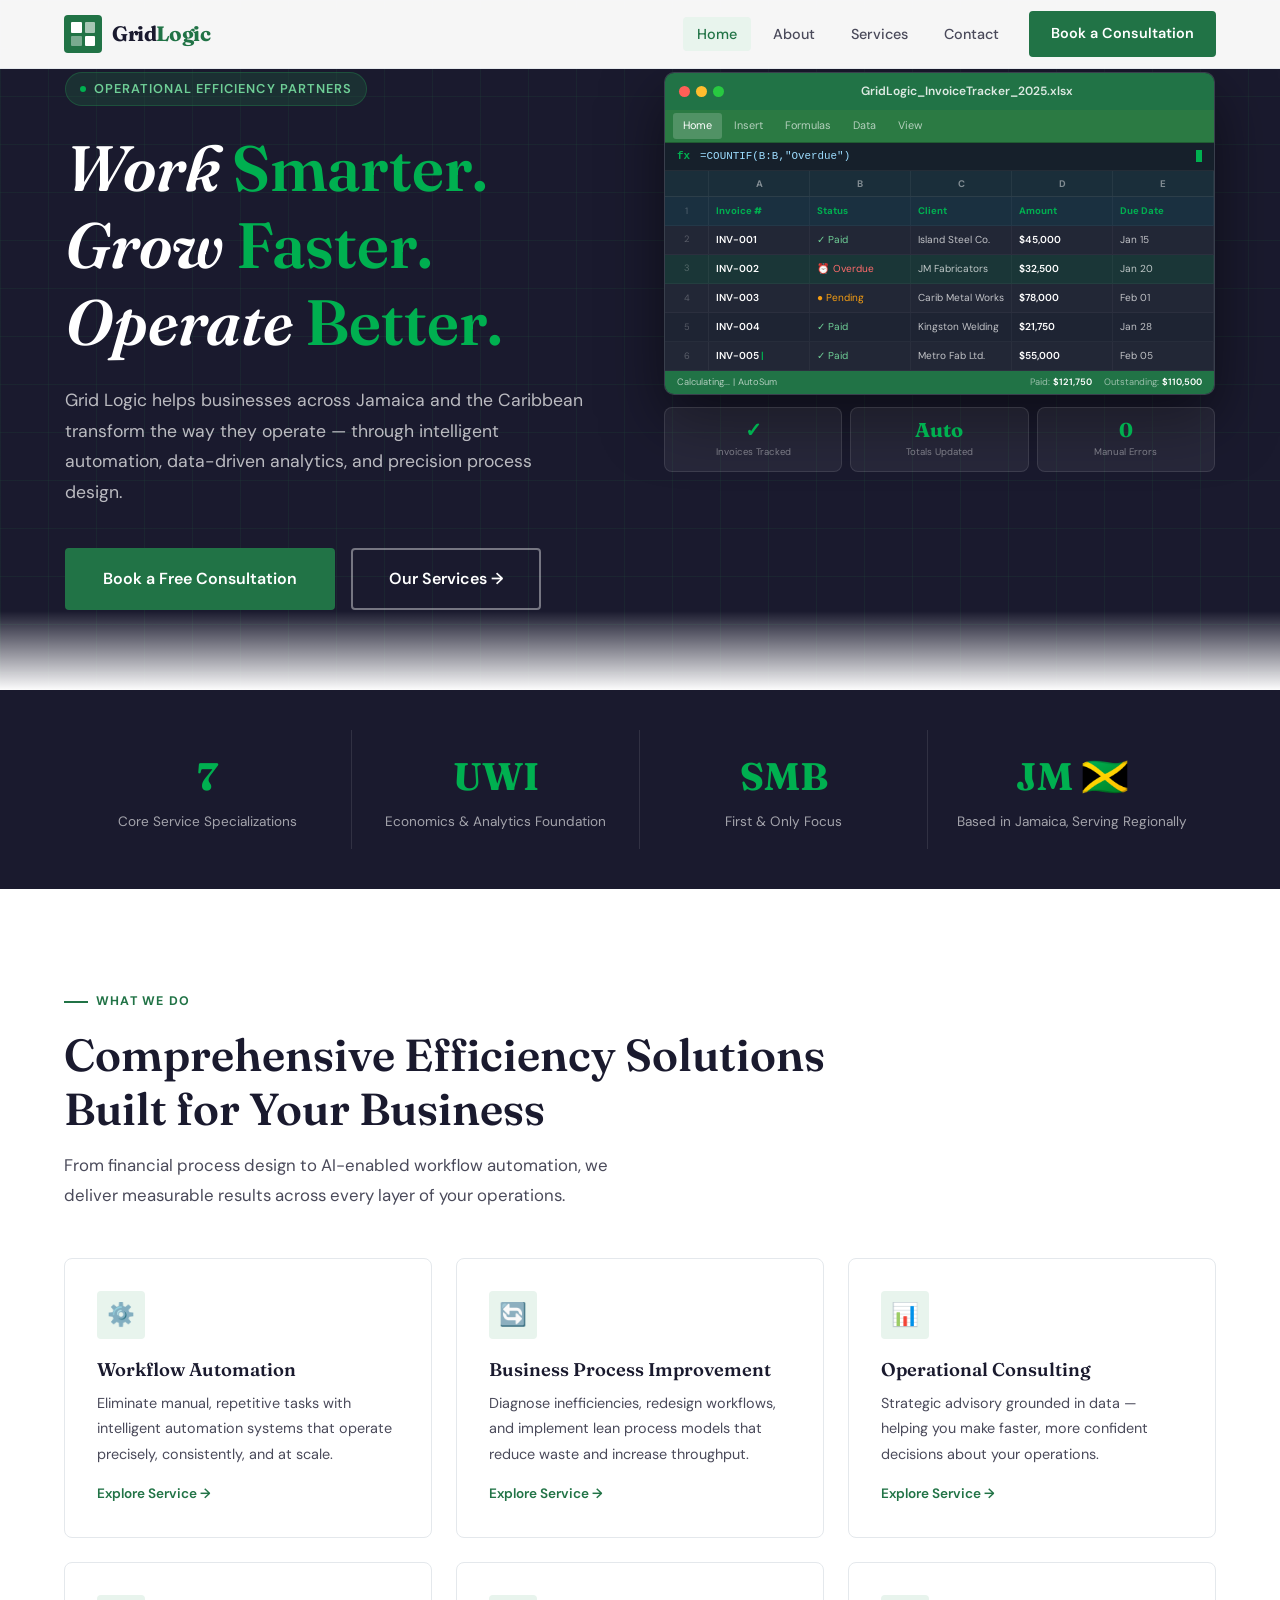
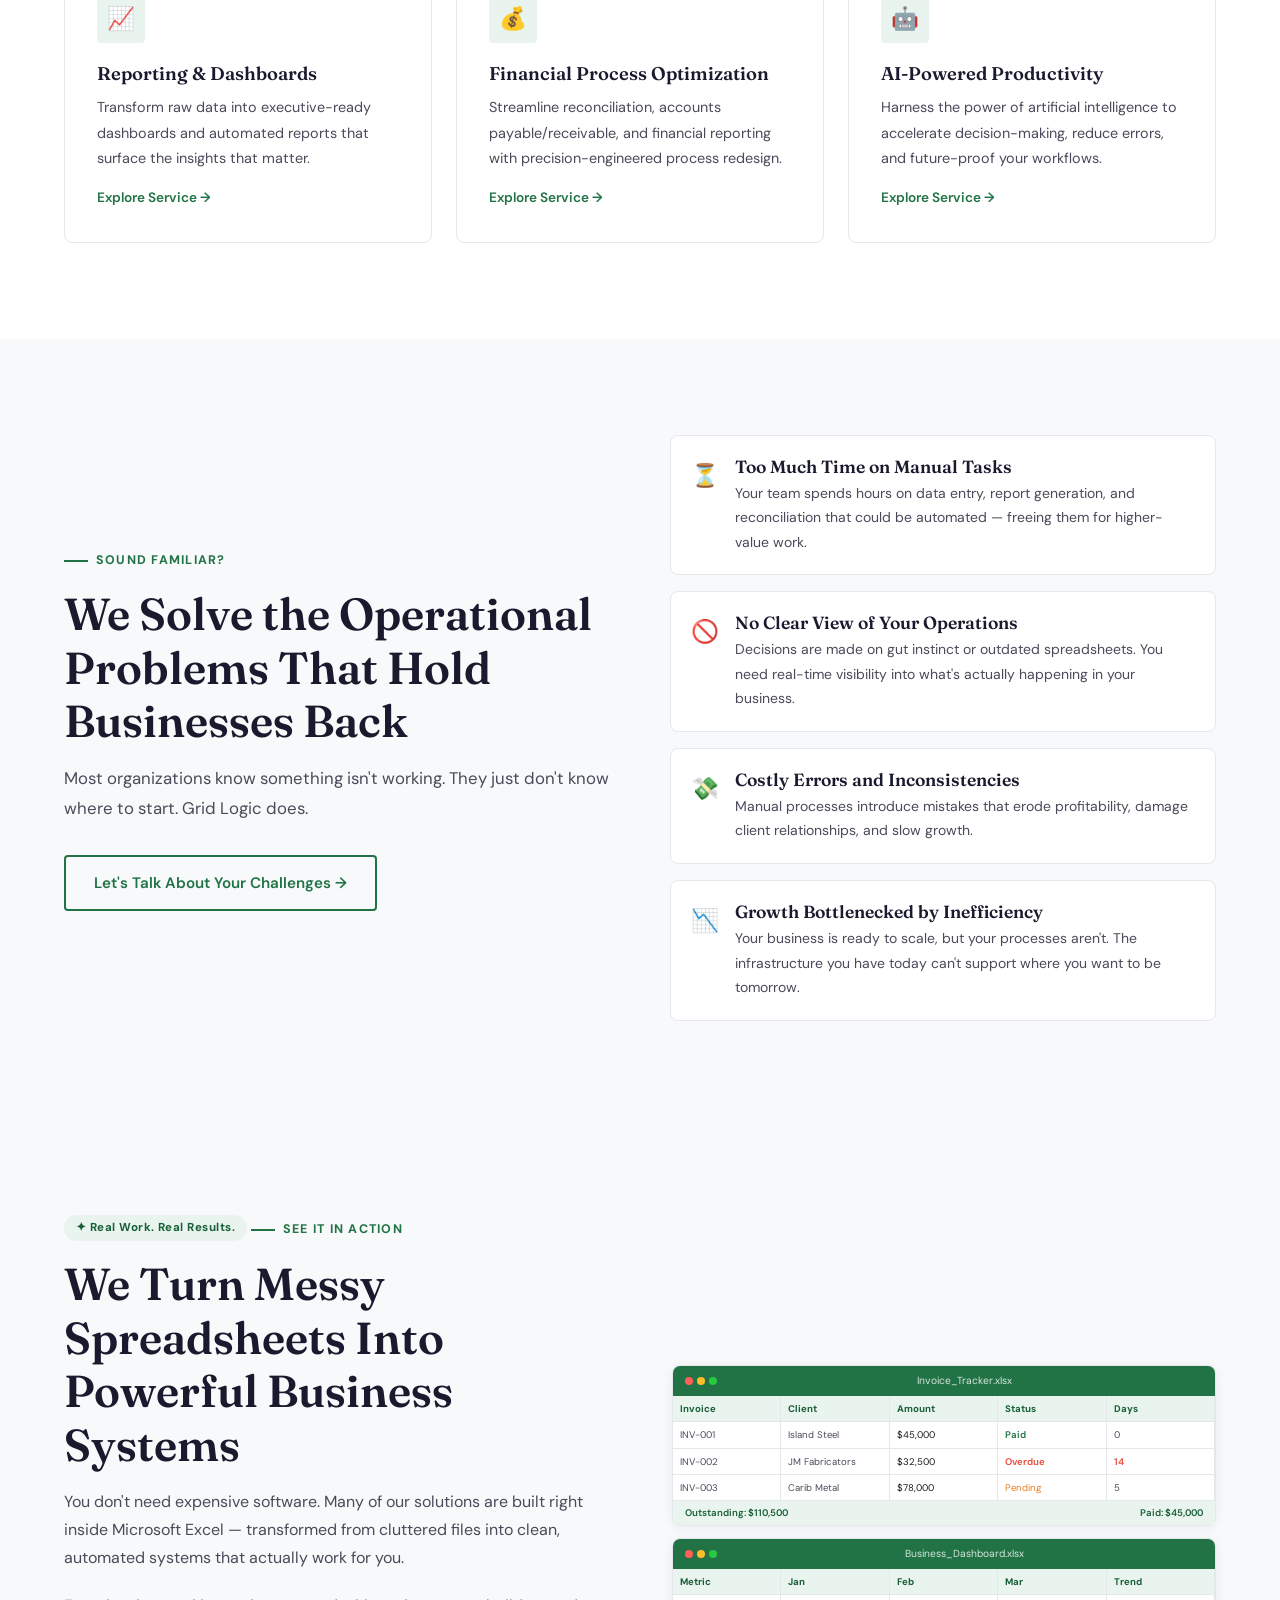
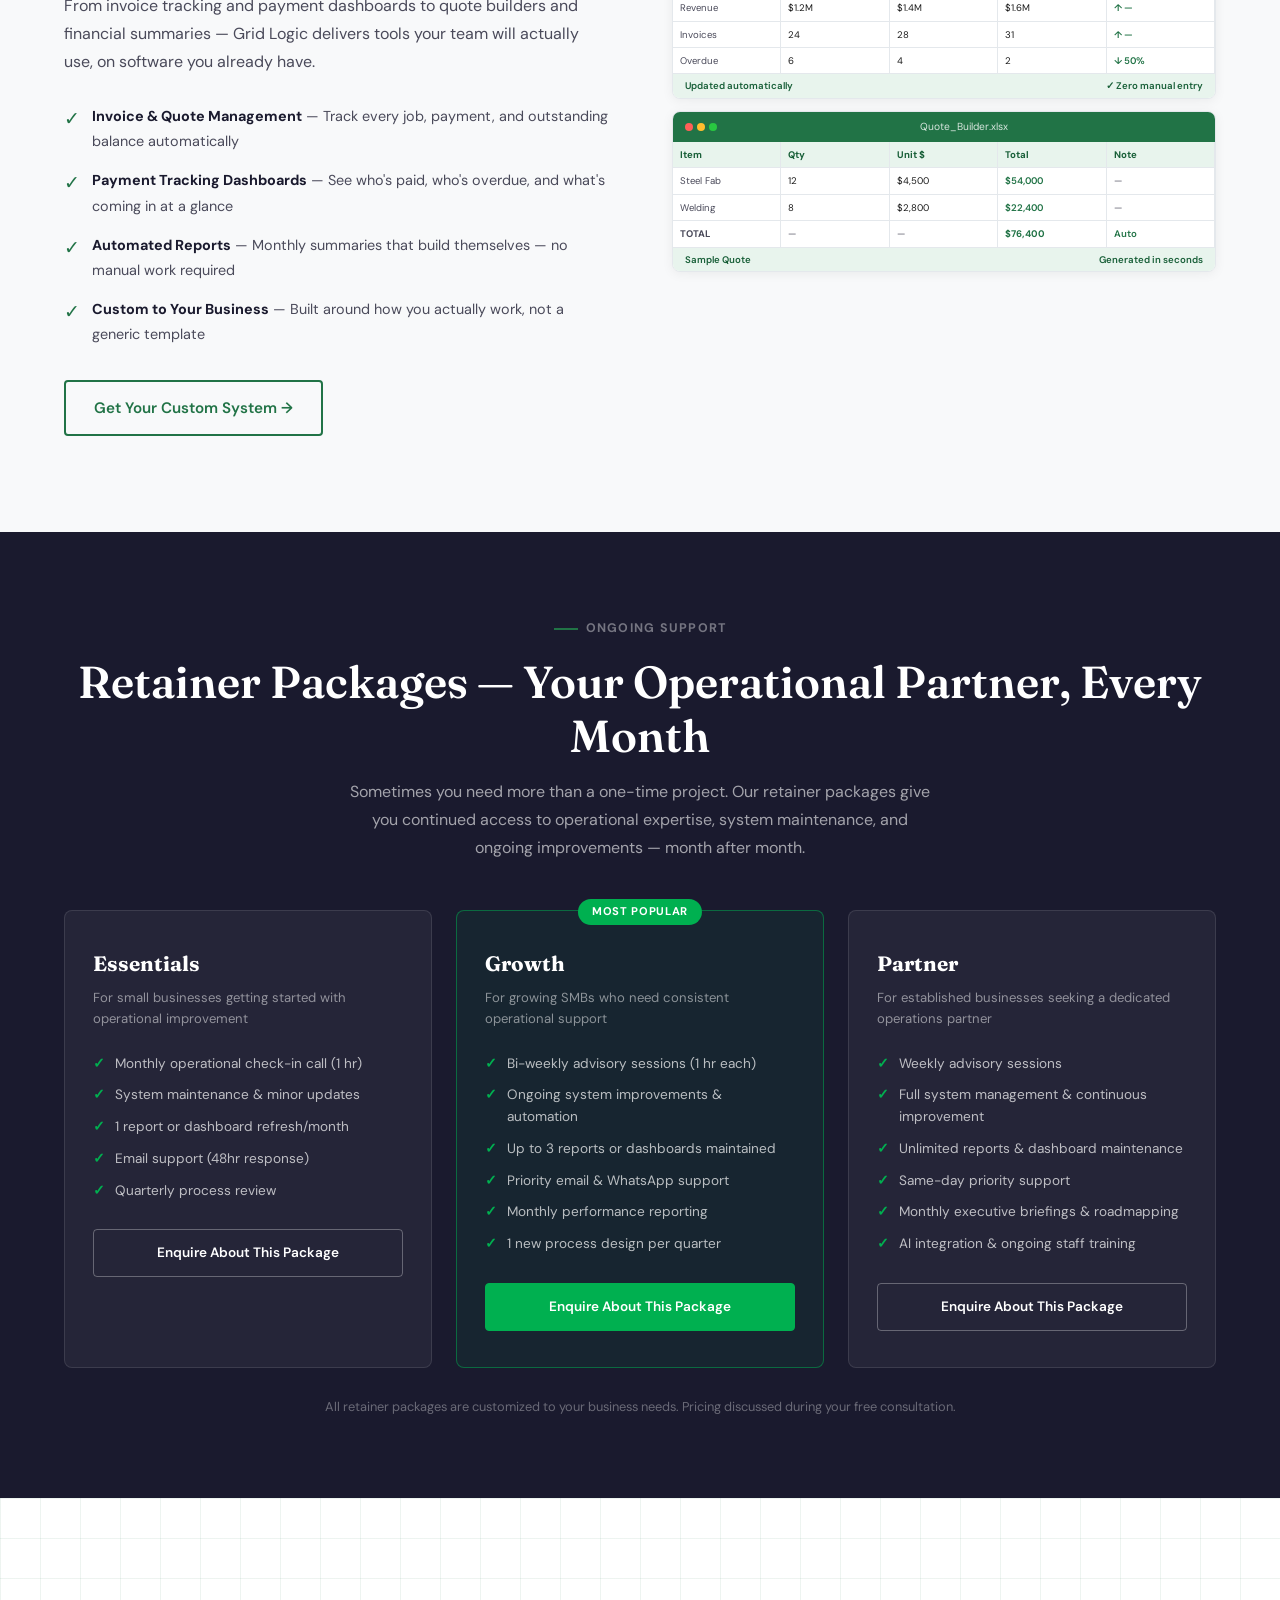
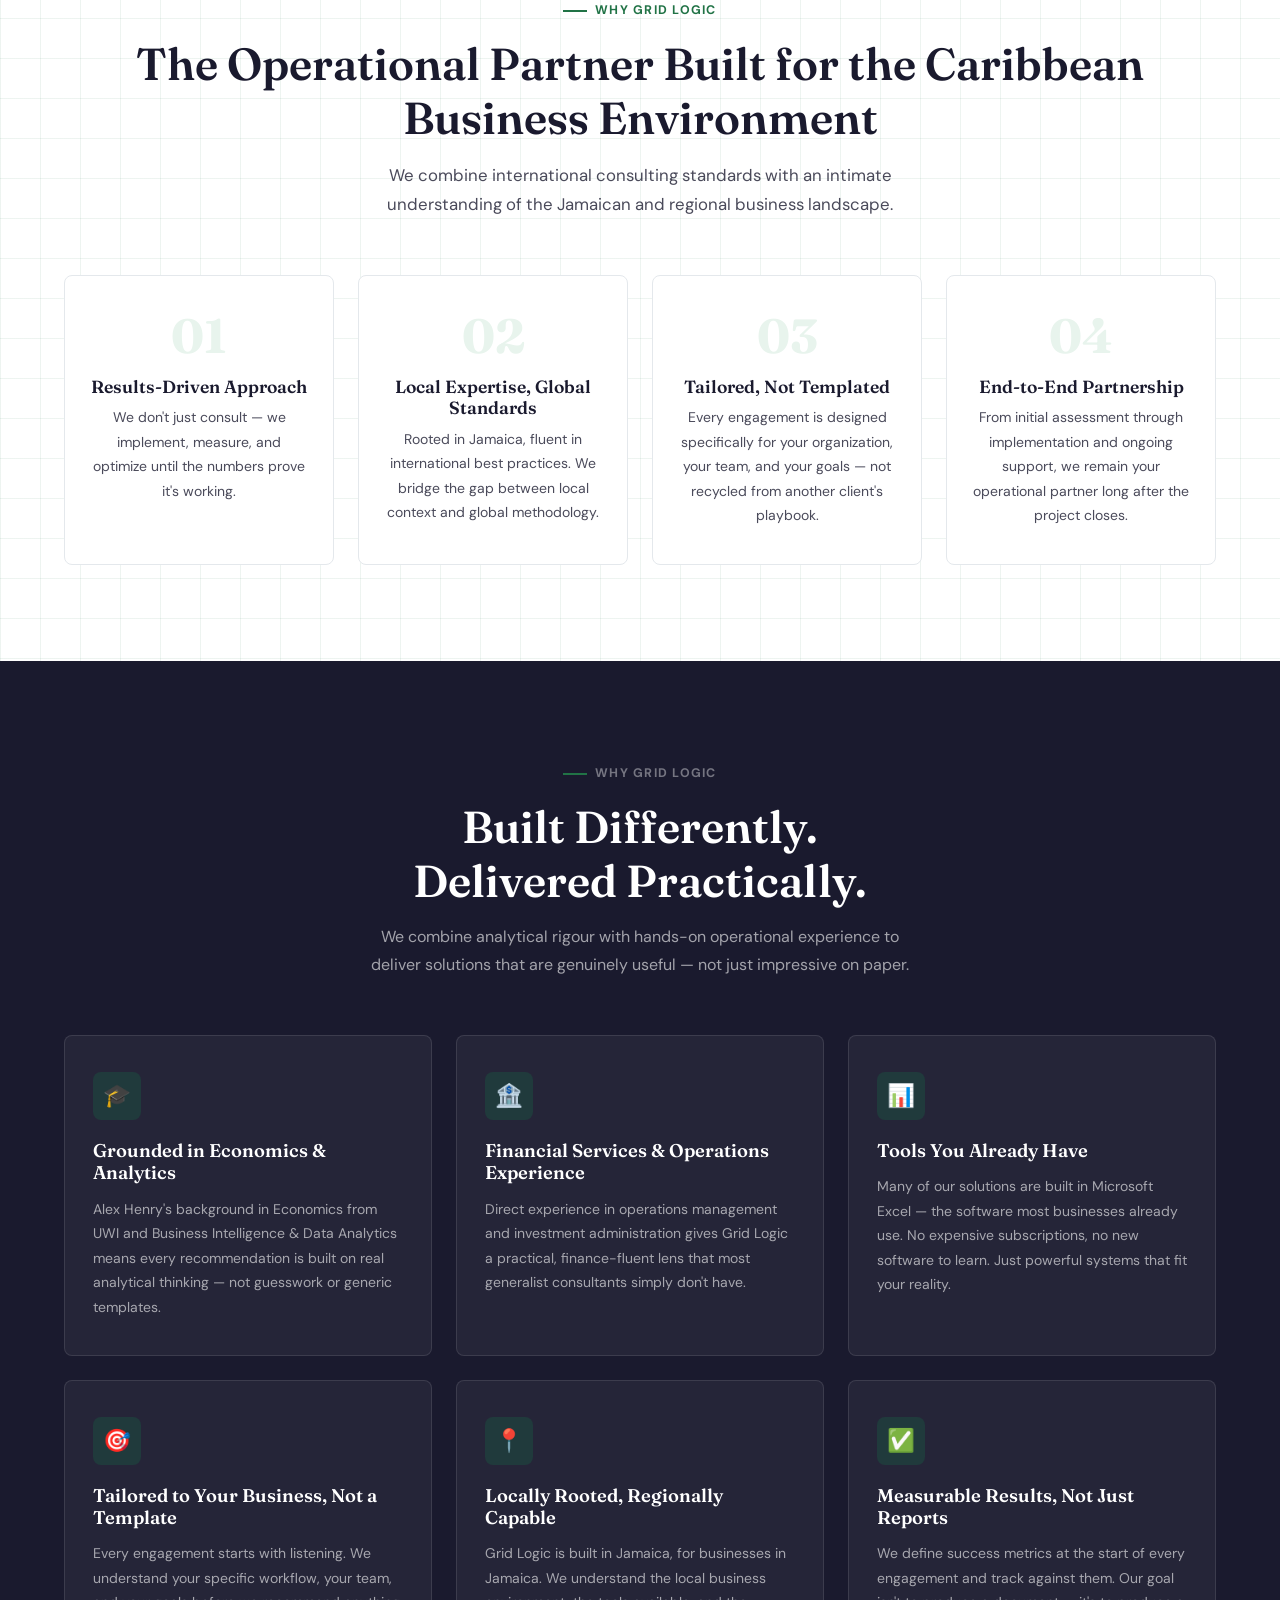
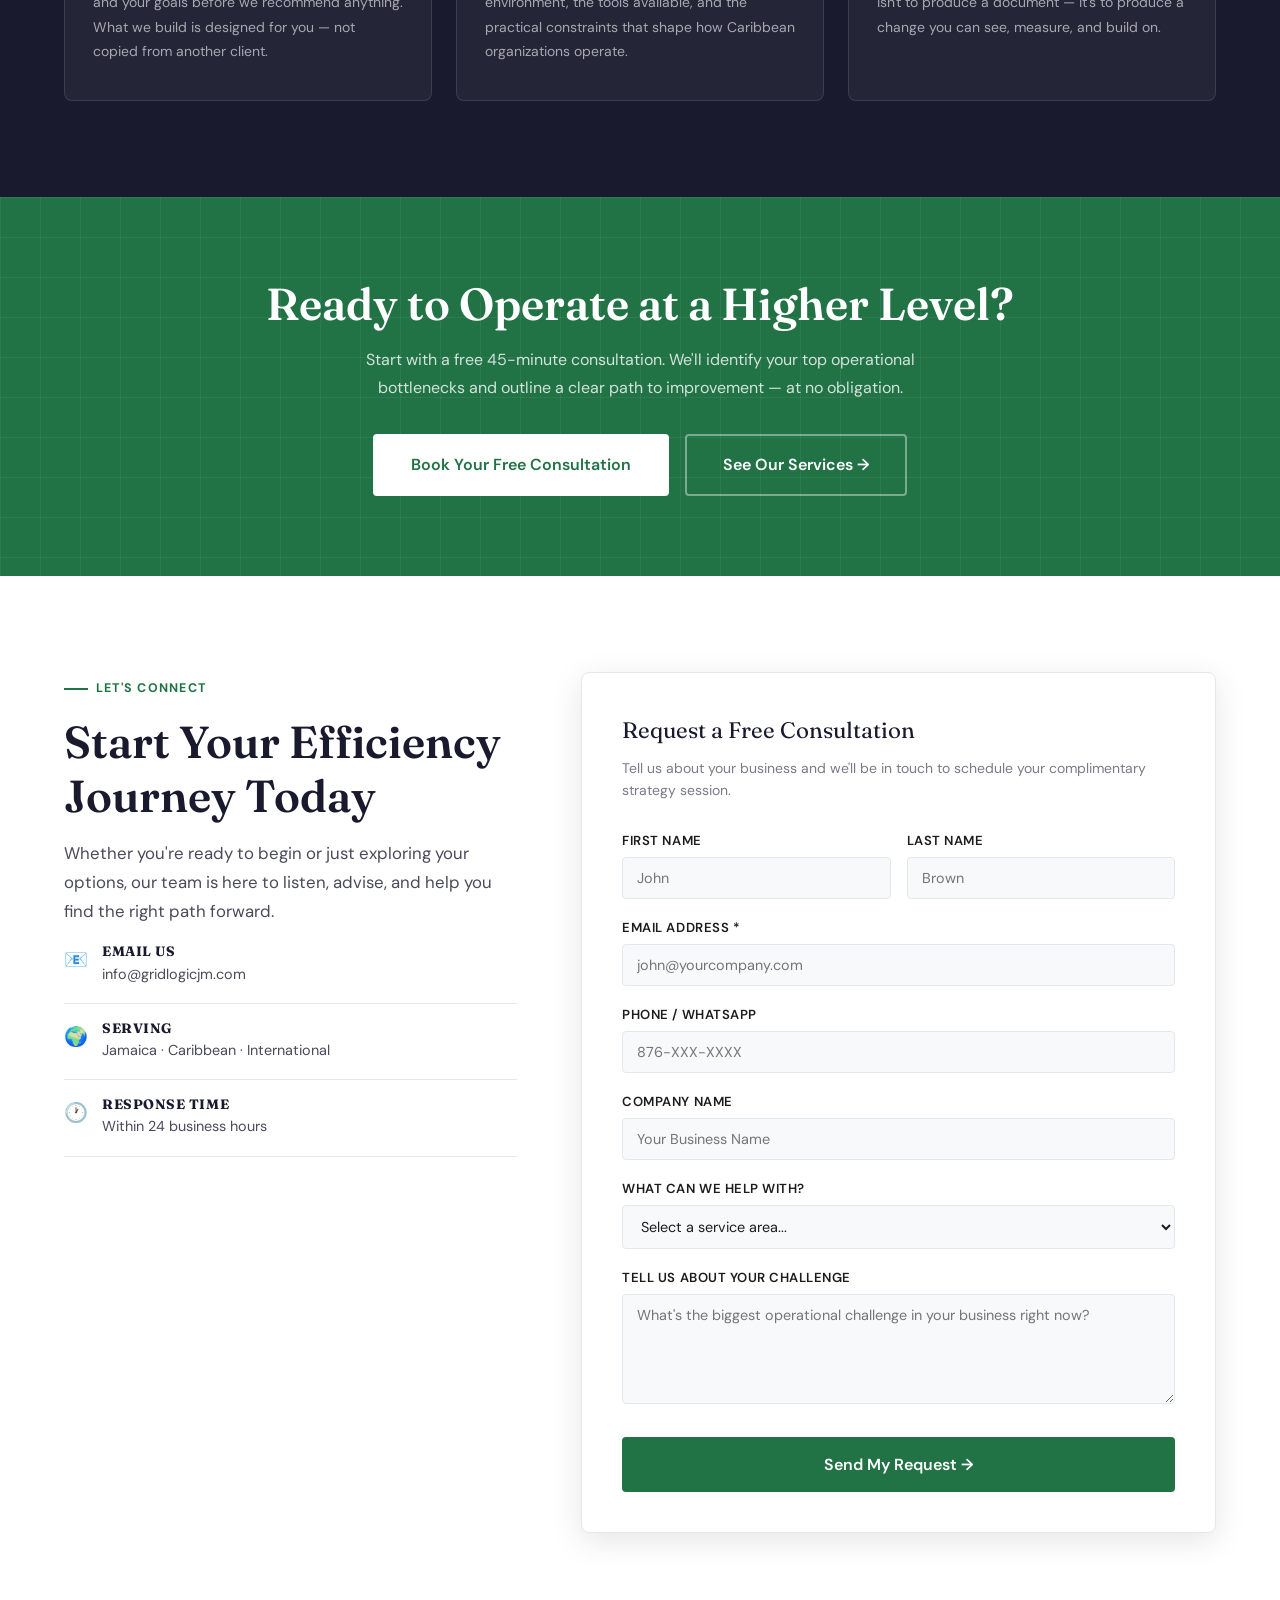
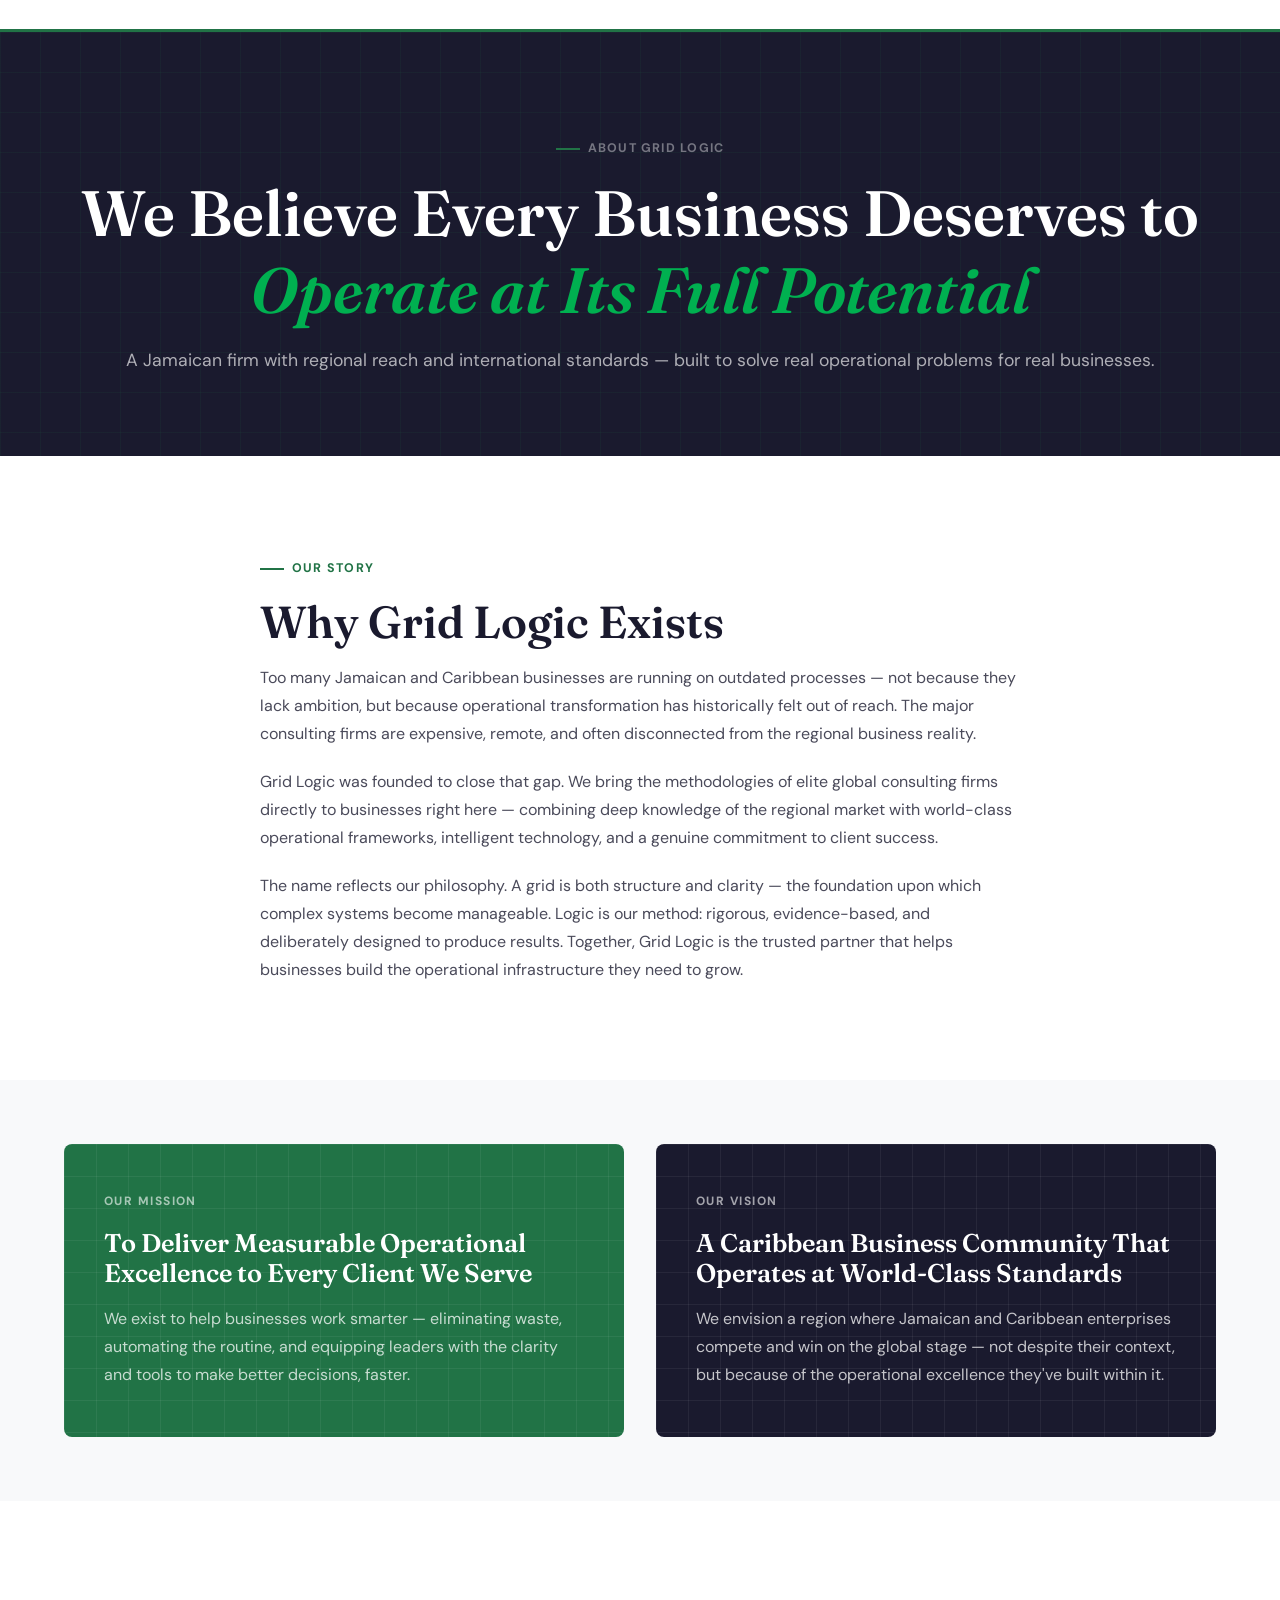
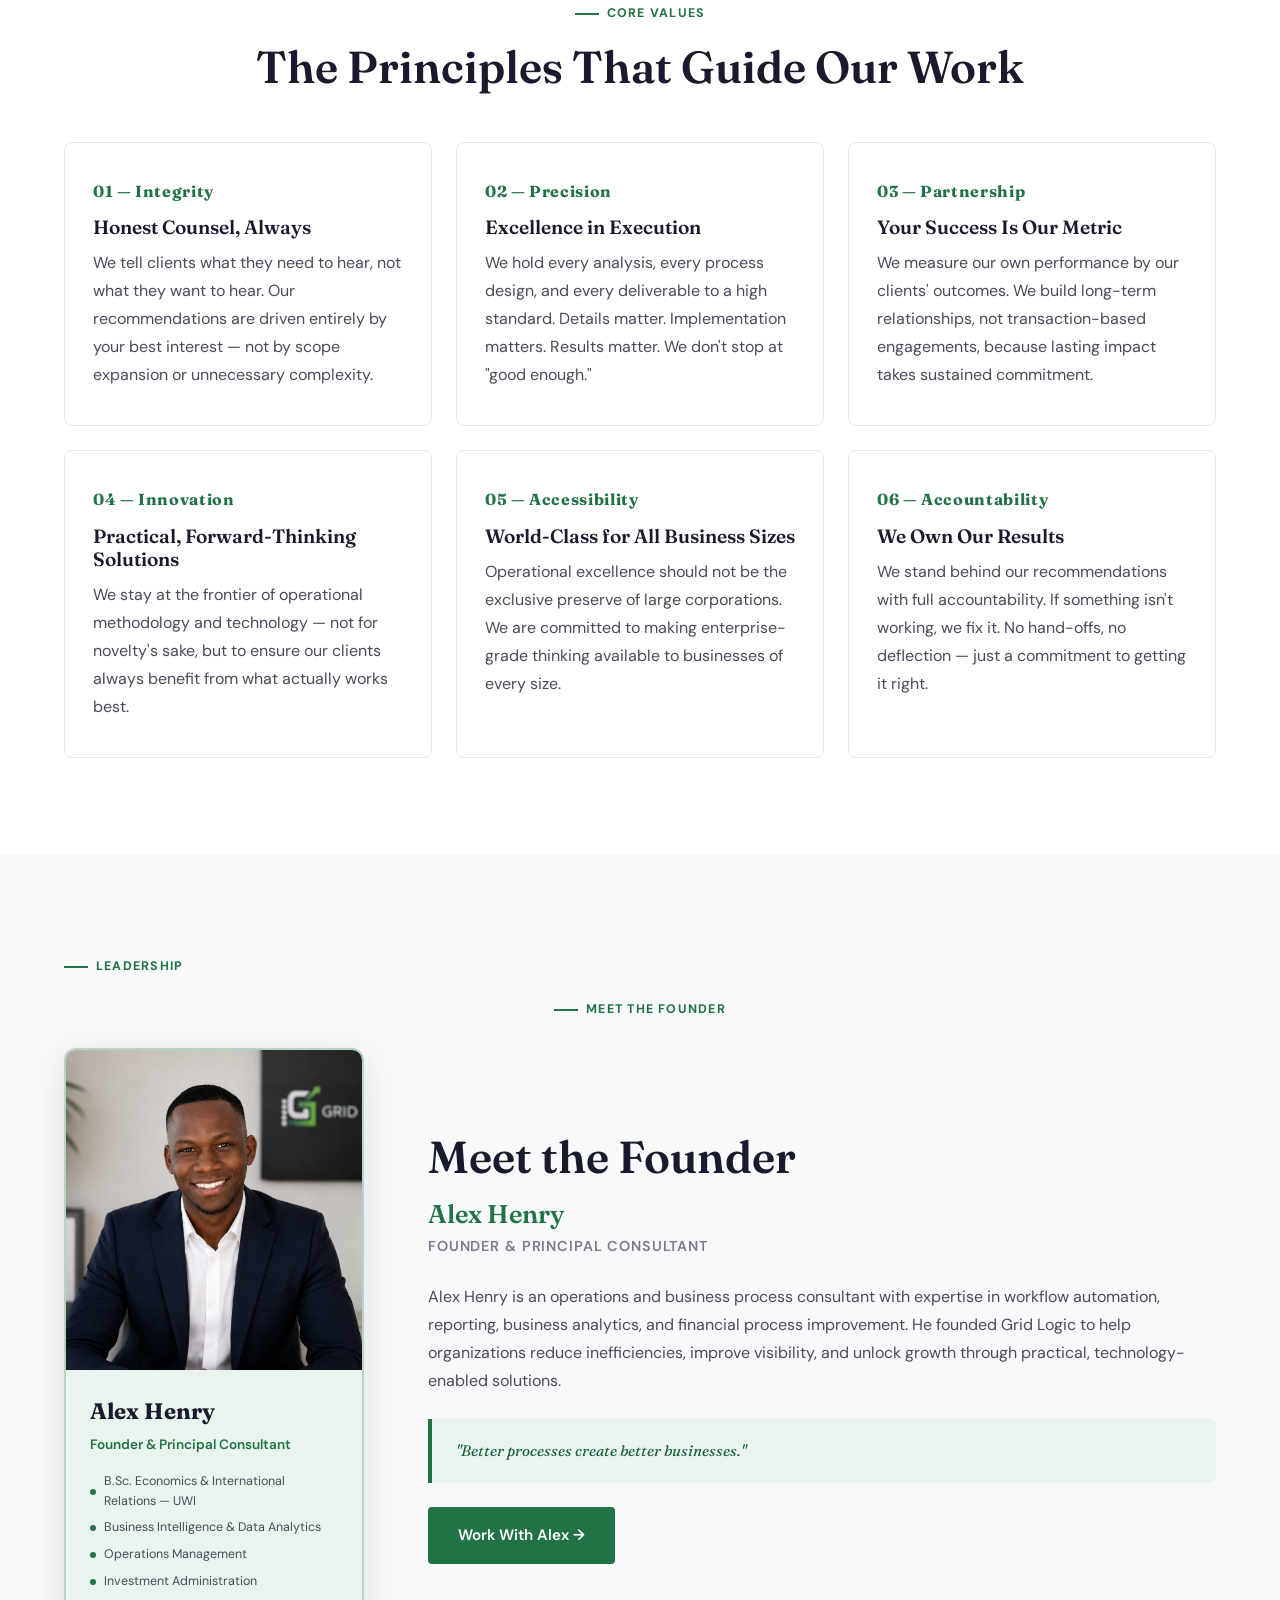
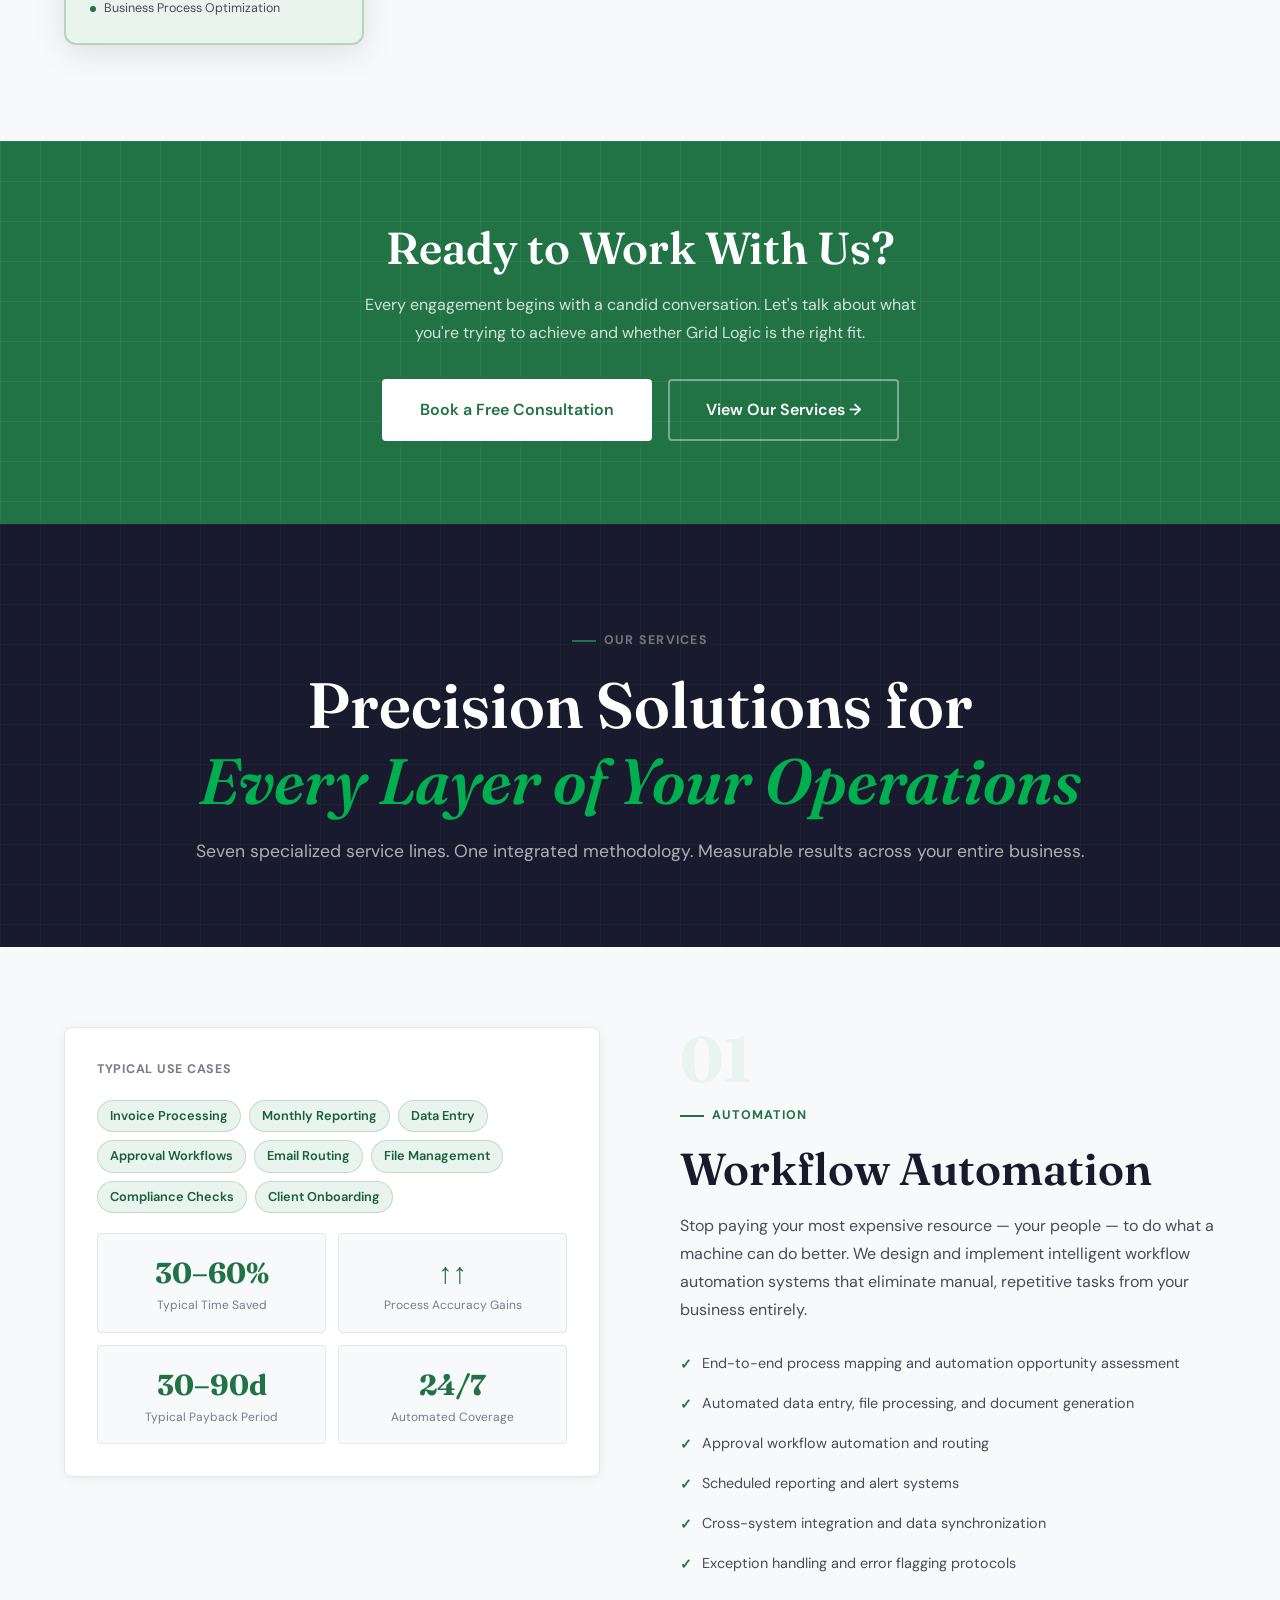
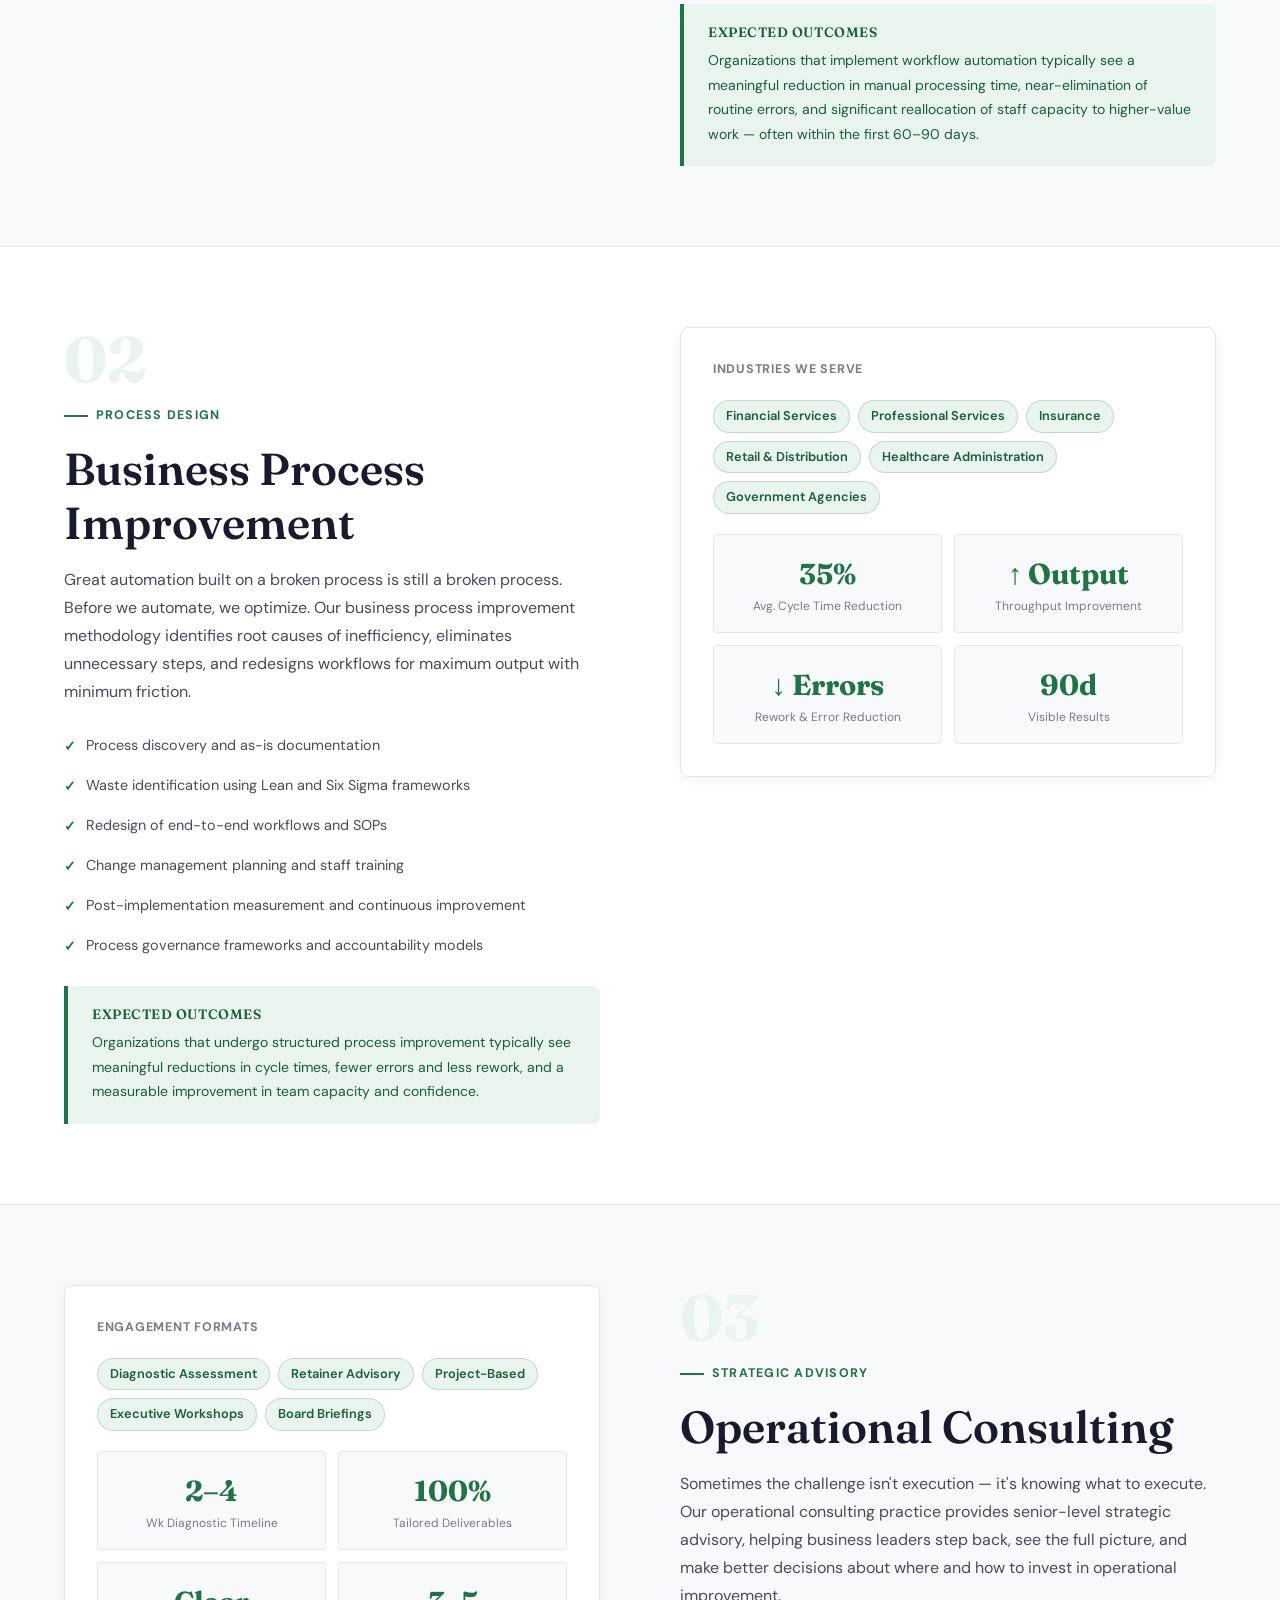
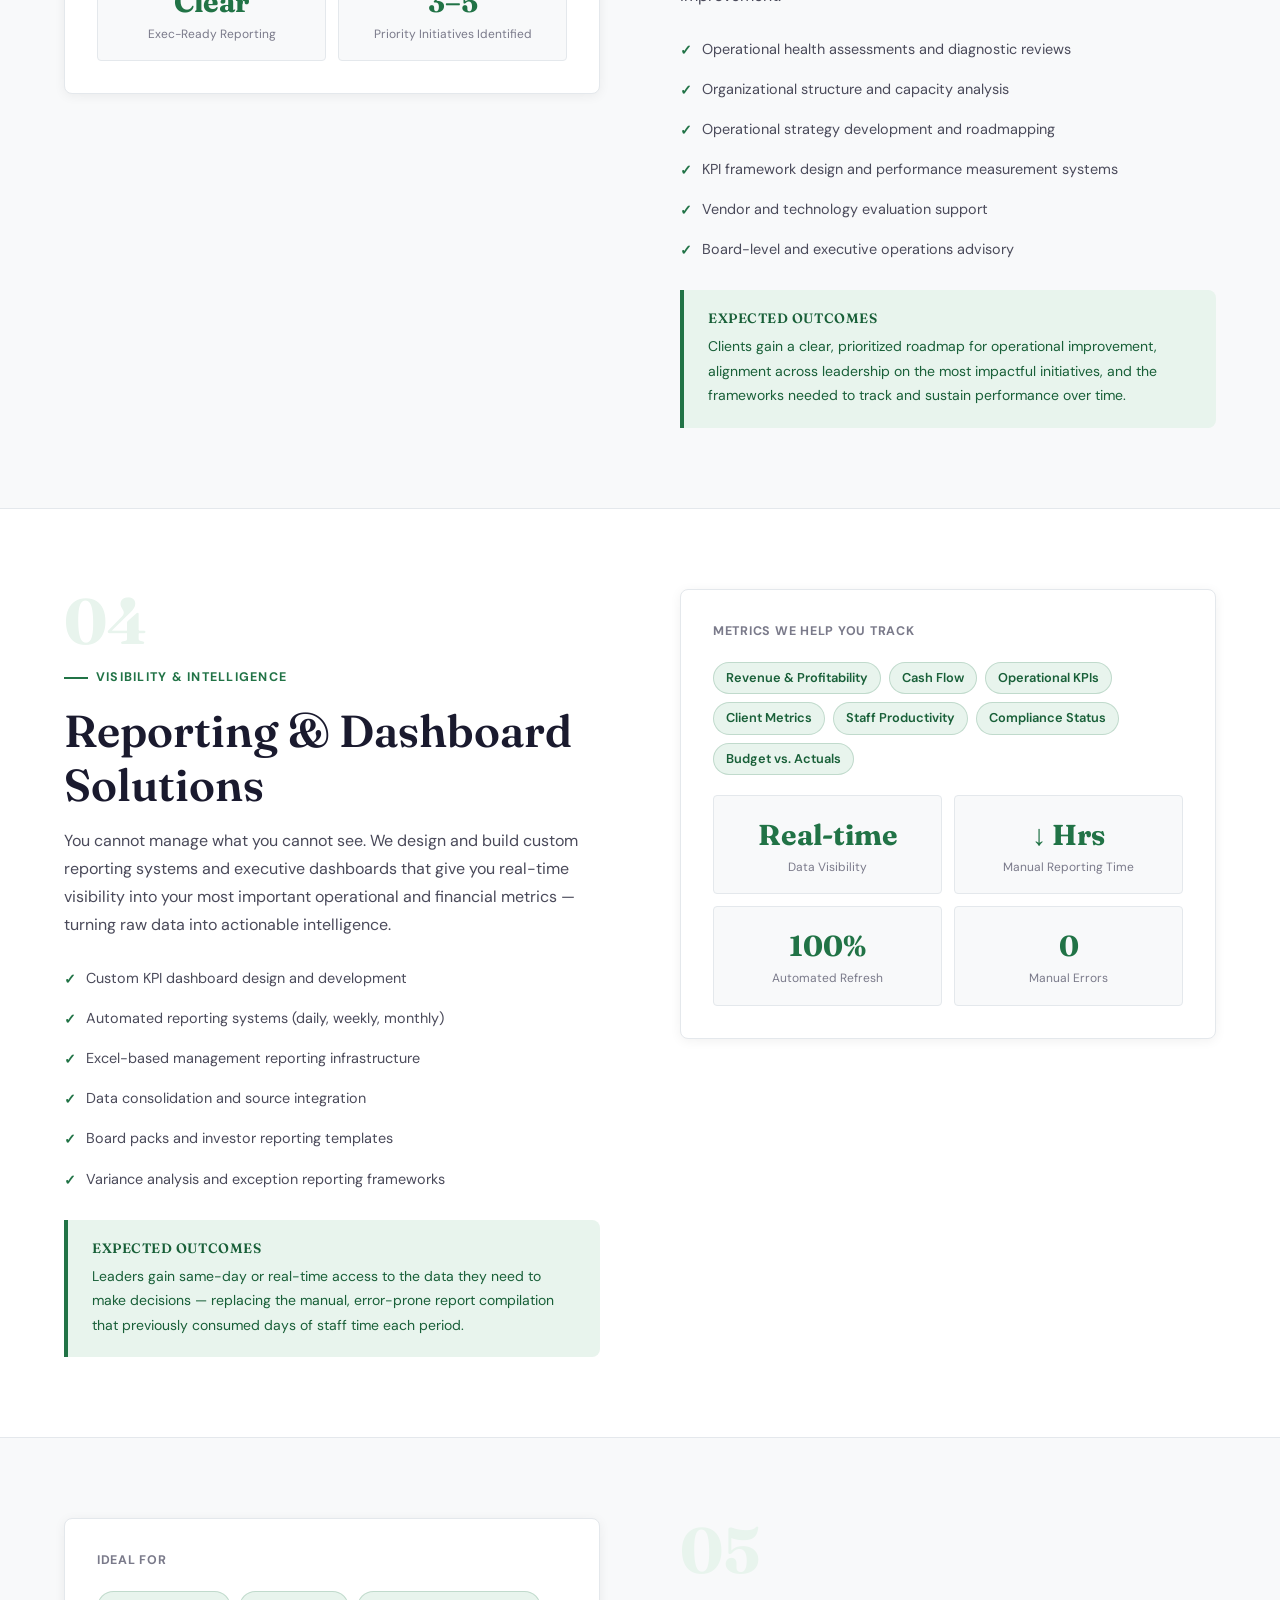
==== index.html @ fc239fd6 "Rename gridlogic-website6.html to index.html" ====
<!DOCTYPE html>
<html lang="en">
<head>
<meta charset="UTF-8">
<meta name="viewport" content="width=device-width, initial-scale=1.0">
<title>Grid Logic | Operational Efficiency & Business Automation | Jamaica</title>
<meta name="description" content="Grid Logic helps businesses in Jamaica and across the Caribbean improve efficiency through workflow automation, operational consulting, business analytics, and AI-enabled solutions.">
<meta name="keywords" content="workflow automation Jamaica, business process improvement, operational consulting Caribbean, business intelligence Jamaica, financial process optimization, AI productivity solutions">

<!-- Fonts -->
<link rel="preconnect" href="https://fonts.googleapis.com">
<link href="https://fonts.googleapis.com/css2?family=DM+Sans:wght@300;400;500;600;700&family=Fraunces:ital,wght@0,300;0,600;0,700;1,300;1,600&display=swap" rel="stylesheet">

<style>
/* ═══════════════════════════════════════════
   DESIGN SYSTEM
═══════════════════════════════════════════ */
:root {
  --green-primary: #217346;
  --green-light: #2e8b57;
  --green-pale: #e8f4ed;
  --green-accent: #00b050;
  --green-dark: #185f38;
  --charcoal: #1a1a2e;
  --charcoal-mid: #2d2d3f;
  --text-dark: #1c1c1c;
  --text-mid: #4a4a5a;
  --text-light: #7a7a8a;
  --white: #ffffff;
  --off-white: #f8f9fa;
  --border: #e4e8ec;
  --grid-line: rgba(33, 115, 70, 0.08);
  --shadow-sm: 0 2px 12px rgba(0,0,0,0.06);
  --shadow-md: 0 8px 32px rgba(0,0,0,0.10);
  --shadow-lg: 0 20px 60px rgba(0,0,0,0.14);
  --radius: 4px;
  --radius-lg: 8px;
  --transition: all 0.28s cubic-bezier(0.4,0,0.2,1);
}

*, *::before, *::after { box-sizing: border-box; margin: 0; padding: 0; }

html { scroll-behavior: smooth; font-size: 16px; scroll-padding-top: 68px; }

body {
  font-family: 'DM Sans', sans-serif;
  color: var(--text-dark);
  background: var(--white);
  line-height: 1.6;
  overflow-x: hidden;
}

/* ═══════════════════════════════════════════
   TYPOGRAPHY
═══════════════════════════════════════════ */
h1, h2, h3, h4 { font-family: 'Fraunces', Georgia, serif; font-weight: 600; line-height: 1.2; }
h1 { font-size: clamp(2.4rem, 5vw, 4rem); }
h2 { font-size: clamp(1.8rem, 3.5vw, 2.8rem); }
h3 { font-size: clamp(1.2rem, 2.5vw, 1.6rem); }
h4 { font-size: 1.1rem; }
p { font-size: 1rem; line-height: 1.75; color: var(--text-mid); }

/* ═══════════════════════════════════════════
   LAYOUT
═══════════════════════════════════════════ */
.container { max-width: 1200px; margin: 0 auto; padding: 0 24px; }
.section { padding: 96px 0; }
.section-sm { padding: 64px 0; }

/* ═══════════════════════════════════════════
   GRID BACKGROUND MOTIF
═══════════════════════════════════════════ */
.grid-bg {
  background-image:
    linear-gradient(var(--grid-line) 1px, transparent 1px),
    linear-gradient(90deg, var(--grid-line) 1px, transparent 1px);
  background-size: 40px 40px;
}

/* ═══════════════════════════════════════════
   NAVIGATION
═══════════════════════════════════════════ */
nav {
  position: fixed;
  top: 0; left: 0; right: 0;
  z-index: 1000;
  background: rgba(255,255,255,0.96);
  backdrop-filter: blur(12px);
  border-bottom: 1px solid var(--border);
  transition: var(--transition);
}
.nav-inner {
  display: flex;
  align-items: center;
  justify-content: space-between;
  padding: 0 24px;
  max-width: 1200px;
  margin: 0 auto;
  height: 68px;
}
.logo {
  display: flex;
  align-items: center;
  gap: 10px;
  text-decoration: none;
  cursor: pointer;
}
.logo-mark {
  width: 38px; height: 38px;
  background: var(--green-primary);
  display: grid;
  grid-template-columns: 1fr 1fr;
  gap: 3px;
  padding: 7px;
  border-radius: var(--radius);
}
.logo-cell {
  background: white;
  border-radius: 1px;
  opacity: 1;
}
.logo-cell:nth-child(2) { opacity: 0.6; }
.logo-cell:nth-child(3) { opacity: 0.4; }
.logo-mark-small { transform: scale(0.85); }
.logo-text {
  font-family: 'Fraunces', serif;
  font-weight: 700;
  font-size: 1.3rem;
  color: var(--charcoal);
  letter-spacing: -0.02em;
}
.logo-text span { color: var(--green-primary); }
.nav-links {
  display: flex;
  align-items: center;
  gap: 8px;
  list-style: none;
}
.nav-links a {
  text-decoration: none;
  color: var(--text-mid);
  font-size: 0.9rem;
  font-weight: 500;
  padding: 8px 14px;
  border-radius: var(--radius);
  transition: var(--transition);
}
.nav-links a:hover, .nav-links a.active { color: var(--green-primary); background: var(--green-pale); }
.nav-cta {
  background: var(--green-primary) !important;
  color: white !important;
  padding: 9px 20px !important;
  font-weight: 600 !important;
}
.nav-cta:hover { background: var(--green-dark) !important; }
.hamburger {
  display: none;
  flex-direction: column;
  gap: 5px;
  cursor: pointer;
  padding: 4px;
  background: none;
  border: none;
}
.hamburger span {
  display: block;
  width: 24px; height: 2px;
  background: var(--charcoal);
  transition: var(--transition);
  border-radius: 2px;
}
.mobile-menu {
  display: none;
  position: fixed;
  top: 68px; left: 0; right: 0;
  background: white;
  border-bottom: 1px solid var(--border);
  padding: 16px 24px 24px;
  z-index: 999;
  box-shadow: var(--shadow-md);
}
.mobile-menu a {
  display: block;
  padding: 12px 0;
  border-bottom: 1px solid var(--border);
  text-decoration: none;
  color: var(--text-dark);
  font-weight: 500;
  cursor: pointer;
}
.mobile-menu.open { display: block; }

/* ═══════════════════════════════════════════
   PAGES
═══════════════════════════════════════════ */
.page { display: block; scroll-margin-top: 68px; }

/* ═══ SCROLL-PAGE SECTIONS ═══ */
.page { display: block; scroll-margin-top: 68px; }
#page-home { /* no extra padding needed */ }
#page-about, #page-services, #page-contact {
  border-top: 3px solid var(--green-primary);
}


/* ═══════════════════════════════════════════
   HERO
═══════════════════════════════════════════ */
.hero {
  min-height: auto;
  display: flex;
  align-items: center;
  background: var(--charcoal);
  position: relative;
  overflow: hidden;
}
.hero::before {
  content: '';
  position: absolute;
  inset: 0;
  background-image:
    linear-gradient(rgba(33,115,70,0.12) 1px, transparent 1px),
    linear-gradient(90deg, rgba(33,115,70,0.12) 1px, transparent 1px);
  background-size: 48px 48px;
}
.hero::after {
  content: '';
  position: absolute;
  bottom: -1px; left: 0; right: 0;
  height: 80px;
  background: linear-gradient(transparent, var(--white));
}
.hero-inner {
  position: relative;
  z-index: 2;
  max-width: 1200px;
  margin: 0 auto;
  padding: 72px 24px 80px;
  display: grid;
  grid-template-columns: 1fr 1fr;
  gap: 48px;
  align-items: start;
}
.hero-badge {
  display: inline-flex;
  align-items: center;
  gap: 8px;
  background: rgba(33,115,70,0.25);
  border: 1px solid rgba(33,115,70,0.5);
  color: #6fcf97;
  font-size: 0.8rem;
  font-weight: 600;
  letter-spacing: 0.08em;
  text-transform: uppercase;
  padding: 6px 14px;
  border-radius: 100px;
  margin-bottom: 24px;
}
.hero-badge::before {
  content: '';
  width: 6px; height: 6px;
  background: var(--green-accent);
  border-radius: 50%;
  animation: pulse 2s infinite;
}
@keyframes pulse {
  0%, 100% { opacity: 1; transform: scale(1); }
  50% { opacity: 0.5; transform: scale(0.8); }
}
.hero h1 {
  color: white;
  margin-bottom: 24px;
  font-style: italic;
}
.hero h1 em { font-style: normal; color: var(--green-accent); }
.hero-sub {
  color: rgba(255,255,255,0.7);
  font-size: 1.1rem;
  margin-bottom: 40px;
  max-width: 520px;
}
.hero-actions { display: flex; gap: 16px; flex-wrap: wrap; }

/* ═══════════════════════════════════════════
   BUTTONS
═══════════════════════════════════════════ */
.btn {
  display: inline-flex;
  align-items: center;
  gap: 8px;
  padding: 14px 28px;
  border-radius: var(--radius);
  font-weight: 600;
  font-size: 0.95rem;
  cursor: pointer;
  text-decoration: none;
  border: 2px solid transparent;
  transition: var(--transition);
  font-family: 'DM Sans', sans-serif;
}
.btn-primary {
  background: var(--green-primary);
  color: white;
  border-color: var(--green-primary);
}
.btn-primary:hover { background: var(--green-dark); border-color: var(--green-dark); transform: translateY(-1px); box-shadow: 0 8px 24px rgba(33,115,70,0.35); }
.btn-outline {
  background: transparent;
  color: white;
  border-color: rgba(255,255,255,0.4);
}
.btn-outline:hover { border-color: white; background: rgba(255,255,255,0.08); }
.btn-outline-dark {
  background: transparent;
  color: var(--green-primary);
  border-color: var(--green-primary);
}
.btn-outline-dark:hover { background: var(--green-primary); color: white; }
.btn-lg { padding: 16px 36px; font-size: 1rem; }

/* ═══════════════════════════════════════════
   HERO DASHBOARD VISUAL
═══════════════════════════════════════════ */
.hero-visual {
  position: relative;
}
.dashboard-card {
  background: rgba(255,255,255,0.05);
  border: 1px solid rgba(255,255,255,0.12);
  border-radius: var(--radius-lg);
  padding: 24px;
  backdrop-filter: blur(10px);
}
.dash-header {
  display: flex;
  justify-content: space-between;
  align-items: center;
  margin-bottom: 20px;
}
.dash-title { color: rgba(255,255,255,0.9); font-size: 0.85rem; font-weight: 600; text-transform: uppercase; letter-spacing: 0.06em; }
.dash-status { color: var(--green-accent); font-size: 0.75rem; font-weight: 600; }
.metric-row { display: grid; grid-template-columns: repeat(3, 1fr); gap: 12px; margin-bottom: 20px; }
.metric {
  background: rgba(255,255,255,0.06);
  border: 1px solid rgba(255,255,255,0.08);
  border-radius: var(--radius);
  padding: 14px;
}
.metric-val { color: white; font-size: 1.5rem; font-weight: 700; font-family: 'Fraunces', serif; }
.metric-val.green { color: var(--green-accent); }
.metric-label { color: rgba(255,255,255,0.5); font-size: 0.72rem; margin-top: 2px; }
.chart-area {
  display: flex;
  align-items: flex-end;
  gap: 8px;
  height: 80px;
  margin-bottom: 16px;
}
.bar {
  flex: 1;
  border-radius: 3px 3px 0 0;
  background: rgba(33,115,70,0.5);
  position: relative;
  transition: height 1s ease;
  animation: growBar 1.5s ease forwards;
}
.bar.highlight { background: var(--green-accent); }
@keyframes growBar {
  from { transform: scaleY(0); transform-origin: bottom; }
  to { transform: scaleY(1); transform-origin: bottom; }
}
.progress-list { display: flex; flex-direction: column; gap: 10px; }
.progress-item { }
.progress-label { display: flex; justify-content: space-between; color: rgba(255,255,255,0.7); font-size: 0.78rem; margin-bottom: 5px; }
.progress-track { height: 5px; background: rgba(255,255,255,0.1); border-radius: 3px; }
.progress-fill { height: 100%; background: var(--green-accent); border-radius: 3px; animation: fillBar 1.8s ease forwards; }
@keyframes fillBar { from { width: 0; } }

/* Floating mini cards */
.float-card {
  position: absolute;
  background: white;
  border-radius: var(--radius-lg);
  padding: 12px 16px;
  box-shadow: var(--shadow-lg);
  animation: float 4s ease-in-out infinite;
}
.float-card-1 { top: -20px; right: -30px; animation-delay: 0s; }
.float-card-2 { bottom: 20px; left: -30px; animation-delay: 1.5s; }
@keyframes float {
  0%, 100% { transform: translateY(0); }
  50% { transform: translateY(-8px); }
}
.float-num { font-size: 1.3rem; font-weight: 700; color: var(--green-primary); font-family: 'Fraunces', serif; }
.float-txt { font-size: 0.72rem; color: var(--text-light); }

/* ═══════════════════════════════════════════
   SECTION LABELS
═══════════════════════════════════════════ */
.section-label {
  display: inline-flex;
  align-items: center;
  gap: 8px;
  font-size: 0.78rem;
  font-weight: 700;
  letter-spacing: 0.1em;
  text-transform: uppercase;
  color: var(--green-primary);
  margin-bottom: 16px;
}
.section-label::before {
  content: '';
  width: 24px; height: 2px;
  background: var(--green-primary);
}
.section-title { margin-bottom: 16px; color: var(--charcoal); }
.section-sub { max-width: 580px; font-size: 1.05rem; }

/* ═══════════════════════════════════════════
   STATS BAR
═══════════════════════════════════════════ */
.stats-bar {
  background: var(--charcoal);
  padding: 40px 0;
}
.stats-inner {
  display: grid;
  grid-template-columns: repeat(4, 1fr);
  gap: 0;
  max-width: 1200px;
  margin: 0 auto;
  padding: 0 24px;
}
.stat-item {
  text-align: center;
  padding: 16px 24px;
  border-right: 1px solid rgba(255,255,255,0.1);
}
.stat-item:last-child { border-right: none; }
.stat-num {
  font-family: 'Fraunces', serif;
  font-size: 2.4rem;
  font-weight: 700;
  color: var(--green-accent);
  display: block;
}
.stat-desc { color: rgba(255,255,255,0.6); font-size: 0.85rem; margin-top: 4px; }

/* ═══════════════════════════════════════════
   SERVICES GRID
═══════════════════════════════════════════ */
.services-grid {
  display: grid;
  grid-template-columns: repeat(3, 1fr);
  gap: 24px;
}
.service-card {
  background: white;
  border: 1px solid var(--border);
  border-radius: var(--radius-lg);
  padding: 32px;
  transition: var(--transition);
  position: relative;
  overflow: hidden;
  cursor: pointer;
}
.service-card::before {
  content: '';
  position: absolute;
  bottom: 0; left: 0; right: 0;
  height: 3px;
  background: var(--green-primary);
  transform: scaleX(0);
  transition: var(--transition);
  transform-origin: left;
}
.service-card:hover { box-shadow: var(--shadow-md); transform: translateY(-4px); border-color: var(--green-pale); }
.service-card:hover::before { transform: scaleX(1); }
.service-icon {
  width: 48px; height: 48px;
  background: var(--green-pale);
  border-radius: var(--radius);
  display: flex;
  align-items: center;
  justify-content: center;
  margin-bottom: 20px;
  font-size: 1.4rem;
}
.service-card h3 { color: var(--charcoal); margin-bottom: 10px; font-size: 1.15rem; }
.service-card p { font-size: 0.9rem; }
.service-link {
  display: inline-flex;
  align-items: center;
  gap: 6px;
  color: var(--green-primary);
  font-size: 0.85rem;
  font-weight: 600;
  margin-top: 16px;
  text-decoration: none;
  cursor: pointer;
}
.service-link:hover { gap: 10px; }

/* ═══════════════════════════════════════════
   PAIN POINTS / BENEFITS
═══════════════════════════════════════════ */
.pain-section { background: var(--off-white); }
.pain-grid {
  display: grid;
  grid-template-columns: 1fr 1fr;
  gap: 60px;
  align-items: center;
}
.pain-list { display: flex; flex-direction: column; gap: 16px; }
.pain-item {
  display: flex;
  gap: 16px;
  align-items: flex-start;
  padding: 20px;
  background: white;
  border-radius: var(--radius-lg);
  border: 1px solid var(--border);
  transition: var(--transition);
}
.pain-item:hover { border-color: var(--green-primary); box-shadow: var(--shadow-sm); }
.pain-icon { font-size: 1.4rem; flex-shrink: 0; margin-top: 2px; }
.pain-item h4 { color: var(--charcoal); margin-bottom: 4px; }
.pain-item p { font-size: 0.875rem; }

/* ═══════════════════════════════════════════
   WHY CHOOSE
═══════════════════════════════════════════ */
.why-grid {
  display: grid;
  grid-template-columns: repeat(4, 1fr);
  gap: 24px;
}
.why-card {
  text-align: center;
  padding: 36px 24px;
  border-radius: var(--radius-lg);
  background: white;
  border: 1px solid var(--border);
  transition: var(--transition);
}
.why-card:hover { border-color: var(--green-primary); box-shadow: var(--shadow-sm); }
.why-num {
  font-family: 'Fraunces', serif;
  font-size: 3rem;
  font-weight: 700;
  color: var(--green-pale);
  line-height: 1;
  margin-bottom: 16px;
  display: block;
}
.why-card h4 { color: var(--charcoal); margin-bottom: 8px; }
.why-card p { font-size: 0.875rem; }

/* ═══════════════════════════════════════════
   TESTIMONIALS
═══════════════════════════════════════════ */
.testimonials-section { background: var(--charcoal); }
.testimonials-grid { display: grid; grid-template-columns: repeat(3, 1fr); gap: 24px; }
.testimonial {
  background: rgba(255,255,255,0.06);
  border: 1px solid rgba(255,255,255,0.1);
  border-radius: var(--radius-lg);
  padding: 32px;
}
.testimonial-quote { color: var(--green-accent); font-size: 2rem; line-height: 1; margin-bottom: 16px; font-family: Georgia, serif; }
.testimonial p { color: rgba(255,255,255,0.75); font-style: italic; margin-bottom: 24px; font-size: 0.95rem; }
.testimonial-author { display: flex; align-items: center; gap: 12px; }
.author-avatar {
  width: 42px; height: 42px;
  border-radius: 50%;
  background: var(--green-primary);
  display: flex;
  align-items: center;
  justify-content: center;
  color: white;
  font-weight: 700;
  font-size: 0.9rem;
}
.author-name { color: white; font-weight: 600; font-size: 0.9rem; }
.author-role { color: rgba(255,255,255,0.45); font-size: 0.78rem; }

/* ═══════════════════════════════════════════
   CTA BAND
═══════════════════════════════════════════ */
.cta-band {
  background: var(--green-primary);
  padding: 80px 0;
  text-align: center;
  position: relative;
  overflow: hidden;
}
.cta-band::before {
  content: '';
  position: absolute;
  inset: 0;
  background-image:
    linear-gradient(rgba(255,255,255,0.06) 1px, transparent 1px),
    linear-gradient(90deg, rgba(255,255,255,0.06) 1px, transparent 1px);
  background-size: 40px 40px;
}
.cta-band h2 { color: white; position: relative; z-index: 1; margin-bottom: 16px; }
.cta-band p { color: rgba(255,255,255,0.8); position: relative; z-index: 1; max-width: 560px; margin: 0 auto 32px; }
.cta-band .btn-outline { position: relative; z-index: 1; }
.cta-actions { display: flex; gap: 16px; justify-content: center; flex-wrap: wrap; position: relative; z-index: 1; }
.btn-white { background: white; color: var(--green-primary); border-color: white; }
.btn-white:hover { background: var(--off-white); transform: translateY(-1px); }

/* ═══════════════════════════════════════════
   CONTACT SECTION
═══════════════════════════════════════════ */
.contact-grid { display: grid; grid-template-columns: 1fr 1.4fr; gap: 64px; align-items: start; }
.contact-info h2 { color: var(--charcoal); margin-bottom: 16px; }
.contact-detail {
  display: flex;
  gap: 14px;
  align-items: flex-start;
  padding: 16px 0;
  border-bottom: 1px solid var(--border);
}
.contact-detail:first-of-type { border-top: 1px solid var(--border); margin-top: 24px; }
.contact-icon { font-size: 1.2rem; color: var(--green-primary); flex-shrink: 0; margin-top: 2px; }
.contact-detail h4 { color: var(--charcoal); font-size: 0.85rem; font-weight: 700; margin-bottom: 2px; text-transform: uppercase; letter-spacing: 0.04em; }
.contact-detail p, .contact-detail a { font-size: 0.9rem; color: var(--text-mid); text-decoration: none; }
.contact-detail a:hover { color: var(--green-primary); }

/* Form */
.contact-form {
  background: white;
  border: 1px solid var(--border);
  border-radius: var(--radius-lg);
  padding: 40px;
  box-shadow: var(--shadow-md);
}
.form-title { font-family: 'Fraunces', serif; font-size: 1.4rem; color: var(--charcoal); margin-bottom: 8px; }
.form-subtitle { font-size: 0.875rem; color: var(--text-light); margin-bottom: 28px; }
.form-row { display: grid; grid-template-columns: 1fr 1fr; gap: 16px; }
.form-group { margin-bottom: 18px; }
.form-group label { display: block; font-size: 0.82rem; font-weight: 600; color: var(--text-dark); margin-bottom: 6px; text-transform: uppercase; letter-spacing: 0.04em; }
.form-group input,
.form-group select,
.form-group textarea {
  width: 100%;
  padding: 11px 14px;
  border: 1px solid var(--border);
  border-radius: var(--radius);
  font-family: 'DM Sans', sans-serif;
  font-size: 0.9rem;
  color: var(--text-dark);
  background: var(--off-white);
  transition: var(--transition);
  outline: none;
}
.form-group input:focus,
.form-group select:focus,
.form-group textarea:focus {
  border-color: var(--green-primary);
  background: white;
  box-shadow: 0 0 0 3px rgba(33,115,70,0.1);
}
.form-group textarea { resize: vertical; min-height: 110px; }
.form-submit { width: 100%; margin-top: 8px; justify-content: center; font-size: 1rem; padding: 15px; }
.form-success {
  display: none;
  text-align: center;
  padding: 32px;
  color: var(--green-primary);
}
.form-success .check { font-size: 3rem; display: block; margin-bottom: 12px; }

/* ═══════════════════════════════════════════
   ABOUT PAGE
═══════════════════════════════════════════ */
.page-hero {
  background: var(--charcoal);
  padding: 100px 0 80px;
  text-align: center;
  position: relative;
  overflow: hidden;
}
.page-hero::before {
  content: '';
  position: absolute;
  inset: 0;
  background-image:
    linear-gradient(rgba(33,115,70,0.1) 1px, transparent 1px),
    linear-gradient(90deg, rgba(33,115,70,0.1) 1px, transparent 1px);
  background-size: 40px 40px;
}
.page-hero h1 { color: white; position: relative; z-index: 1; }
.page-hero p { color: rgba(255,255,255,0.65); position: relative; z-index: 1; font-size: 1.1rem; margin-top: 16px; }

.values-grid { display: grid; grid-template-columns: repeat(3, 1fr); gap: 24px; }
.value-card {
  padding: 36px 28px;
  border-radius: var(--radius-lg);
  border: 1px solid var(--border);
  transition: var(--transition);
}
.value-card:hover { border-color: var(--green-primary); box-shadow: var(--shadow-sm); }
.value-num {
  font-family: 'Fraunces', serif;
  font-size: 1rem;
  color: var(--green-primary);
  font-weight: 700;
  margin-bottom: 12px;
  letter-spacing: 0.04em;
}
.value-card h3 { color: var(--charcoal); margin-bottom: 10px; font-size: 1.2rem; }

.mission-vision {
  display: grid;
  grid-template-columns: 1fr 1fr;
  gap: 32px;
}
.mv-card {
  background: var(--green-primary);
  border-radius: var(--radius-lg);
  padding: 48px 40px;
  color: white;
  position: relative;
  overflow: hidden;
}
.mv-card.vision { background: var(--charcoal); }
.mv-card::before {
  content: '';
  position: absolute;
  inset: 0;
  background-image:
    linear-gradient(rgba(255,255,255,0.06) 1px, transparent 1px),
    linear-gradient(90deg, rgba(255,255,255,0.06) 1px, transparent 1px);
  background-size: 32px 32px;
}
.mv-label { font-size: 0.75rem; font-weight: 700; letter-spacing: 0.12em; text-transform: uppercase; opacity: 0.6; margin-bottom: 16px; position: relative; z-index: 1; }
.mv-card h2 { color: white; position: relative; z-index: 1; font-size: 1.6rem; margin-bottom: 16px; }
.mv-card p { color: rgba(255,255,255,0.75); position: relative; z-index: 1; font-size: 1rem; }

.founder-section {
  display: grid;
  grid-template-columns: 300px 1fr;
  gap: 64px;
  align-items: center;
}
.founder-img {
  width: 280px; height: 340px;
  background: var(--green-pale);
  border-radius: var(--radius-lg);
  display: flex;
  flex-direction: column;
  align-items: center;
  justify-content: center;
  border: 3px solid var(--green-primary);
  position: relative;
  overflow: hidden;
}
.founder-avatar-icon { font-size: 5rem; margin-bottom: 8px; }
.founder-name-tag {
  background: var(--green-primary);
  color: white;
  padding: 12px 24px;
  text-align: center;
  position: absolute;
  bottom: 0; left: 0; right: 0;
}
.founder-name-tag strong { display: block; font-size: 1rem; }
.founder-name-tag span { font-size: 0.8rem; opacity: 0.85; }
.founder-bio h2 { color: var(--charcoal); margin-bottom: 16px; }
.founder-bio p { margin-bottom: 16px; }

/* ═══════════════════════════════════════════
   SERVICES PAGE
═══════════════════════════════════════════ */
.service-detail {
  padding: 80px 0;
  border-bottom: 1px solid var(--border);
}
.service-detail:nth-child(even) { background: var(--off-white); }
.service-detail-inner {
  display: grid;
  grid-template-columns: 1fr 1fr;
  gap: 80px;
  align-items: start;
  max-width: 1200px;
  margin: 0 auto;
  padding: 0 24px;
}
.service-detail:nth-child(even) .service-detail-inner { direction: rtl; }
.service-detail:nth-child(even) .service-detail-inner > * { direction: ltr; }
.service-num { font-family: 'Fraunces', serif; font-size: 4rem; font-weight: 700; color: var(--green-pale); line-height: 1; margin-bottom: 8px; display: block; }
.service-detail-content h2 { color: var(--charcoal); margin-bottom: 16px; }
.benefit-list { list-style: none; margin: 20px 0; }
.benefit-list li {
  display: flex;
  gap: 10px;
  align-items: flex-start;
  padding: 8px 0;
  font-size: 0.9rem;
  color: var(--text-mid);
}
.benefit-list li::before {
  content: '✓';
  color: var(--green-primary);
  font-weight: 700;
  flex-shrink: 0;
  margin-top: 1px;
}
.outcome-box {
  background: var(--green-pale);
  border-left: 4px solid var(--green-primary);
  border-radius: 0 var(--radius-lg) var(--radius-lg) 0;
  padding: 20px 24px;
  margin-top: 20px;
}
.outcome-box h4 { color: var(--green-dark); margin-bottom: 8px; font-size: 0.85rem; text-transform: uppercase; letter-spacing: 0.04em; }
.outcome-box p { font-size: 0.875rem; color: var(--green-dark); }
.service-visual {
  background: white;
  border-radius: var(--radius-lg);
  padding: 32px;
  border: 1px solid var(--border);
  box-shadow: var(--shadow-sm);
}
.sv-header { font-size: 0.78rem; font-weight: 700; color: var(--text-light); text-transform: uppercase; letter-spacing: 0.06em; margin-bottom: 20px; }
.tag-list { display: flex; flex-wrap: wrap; gap: 8px; margin-bottom: 20px; }
.tag {
  background: var(--green-pale);
  color: var(--green-dark);
  font-size: 0.8rem;
  font-weight: 600;
  padding: 5px 12px;
  border-radius: 100px;
  border: 1px solid rgba(33,115,70,0.2);
}
.kpi-row { display: grid; grid-template-columns: repeat(2, 1fr); gap: 12px; }
.kpi {
  background: var(--off-white);
  border-radius: var(--radius);
  padding: 16px;
  text-align: center;
  border: 1px solid var(--border);
}
.kpi-val { font-family: 'Fraunces', serif; font-size: 1.8rem; font-weight: 700; color: var(--green-primary); display: block; }
.kpi-label { font-size: 0.75rem; color: var(--text-light); }

/* ═══════════════════════════════════════════
   CASE STUDIES PAGE
═══════════════════════════════════════════ */
.case-card {
  background: white;
  border: 1px solid var(--border);
  border-radius: var(--radius-lg);
  overflow: hidden;
  margin-bottom: 40px;
  box-shadow: var(--shadow-sm);
  transition: var(--transition);
}
.case-card:hover { box-shadow: var(--shadow-md); }
.case-header {
  background: var(--charcoal);
  padding: 32px 40px;
  display: flex;
  justify-content: space-between;
  align-items: flex-start;
  gap: 24px;
}
.case-industry {
  background: rgba(33,115,70,0.3);
  color: var(--green-accent);
  font-size: 0.75rem;
  font-weight: 700;
  letter-spacing: 0.08em;
  text-transform: uppercase;
  padding: 4px 12px;
  border-radius: 100px;
  margin-bottom: 12px;
  display: inline-block;
}
.case-header h2 { color: white; font-size: 1.5rem; }
.case-metrics { display: flex; gap: 24px; flex-shrink: 0; }
.case-metric { text-align: center; }
.case-metric-val { font-family: 'Fraunces', serif; font-size: 2rem; font-weight: 700; color: var(--green-accent); display: block; }
.case-metric-label { color: rgba(255,255,255,0.5); font-size: 0.75rem; }
.case-body { padding: 40px; }
.case-columns { display: grid; grid-template-columns: repeat(3, 1fr); gap: 32px; }
.case-column h4 {
  font-size: 0.78rem;
  font-weight: 700;
  text-transform: uppercase;
  letter-spacing: 0.08em;
  color: var(--text-light);
  margin-bottom: 12px;
  padding-bottom: 8px;
  border-bottom: 2px solid var(--green-primary);
}
.case-column p { font-size: 0.9rem; color: var(--text-mid); line-height: 1.7; }
.case-column ul { list-style: none; }
.case-column ul li {
  display: flex;
  gap: 8px;
  font-size: 0.875rem;
  color: var(--text-mid);
  padding: 4px 0;
}
.case-column ul li::before { content: '→'; color: var(--green-primary); flex-shrink: 0; }

/* ═══════════════════════════════════════════
   FAQ
═══════════════════════════════════════════ */
.faq-list { max-width: 760px; margin: 0 auto; }
.faq-item {
  border-bottom: 1px solid var(--border);
  overflow: hidden;
}
.faq-q {
  width: 100%;
  background: none;
  border: none;
  padding: 22px 0;
  display: flex;
  justify-content: space-between;
  align-items: center;
  cursor: pointer;
  text-align: left;
  font-family: 'DM Sans', sans-serif;
  font-size: 1rem;
  font-weight: 600;
  color: var(--charcoal);
}
.faq-chevron { font-size: 1.2rem; color: var(--green-primary); transition: var(--transition); flex-shrink: 0; }
.faq-item.open .faq-chevron { transform: rotate(45deg); }
.faq-a {
  max-height: 0;
  overflow: hidden;
  transition: max-height 0.4s ease, padding 0.3s ease;
}
.faq-item.open .faq-a { max-height: 400px; padding-bottom: 20px; }
.faq-a p { font-size: 0.9rem; }

/* ═══════════════════════════════════════════
   FOOTER
═══════════════════════════════════════════ */
footer {
  background: #0f0f1a;
  padding: 72px 0 32px;
}
.footer-inner {
  max-width: 1200px;
  margin: 0 auto;
  padding: 0 24px;
}
.footer-top { display: grid; grid-template-columns: 1.5fr 1fr 1fr 1fr; gap: 48px; margin-bottom: 48px; }
.footer-brand p { color: rgba(255,255,255,0.45); font-size: 0.85rem; margin: 16px 0; max-width: 260px; }
.footer-col h5 { color: white; font-size: 0.8rem; text-transform: uppercase; letter-spacing: 0.1em; margin-bottom: 20px; }
.footer-links { list-style: none; display: flex; flex-direction: column; gap: 10px; }
.footer-links a { color: rgba(255,255,255,0.45); font-size: 0.875rem; text-decoration: none; transition: var(--transition); cursor: pointer; }
.footer-links a:hover { color: var(--green-accent); }
.footer-bottom {
  border-top: 1px solid rgba(255,255,255,0.08);
  padding-top: 28px;
  display: flex;
  justify-content: space-between;
  align-items: center;
}
.footer-bottom p { color: rgba(255,255,255,0.3); font-size: 0.8rem; }
.footer-bottom a { color: rgba(255,255,255,0.3); text-decoration: none; font-size: 0.8rem; }
.footer-bottom a:hover { color: var(--green-accent); }
.footer-divider { color: rgba(255,255,255,0.15); margin: 0 8px; }

/* ═══════════════════════════════════════════
   RESPONSIVE
═══════════════════════════════════════════ */
@media (max-width: 1024px) {
  .services-grid { grid-template-columns: repeat(2, 1fr); }
  .why-grid { grid-template-columns: repeat(2, 1fr); }
  .stats-inner { grid-template-columns: repeat(2, 1fr); }
  .stat-item:nth-child(2) { border-right: none; }
  .footer-top { grid-template-columns: 1fr 1fr; gap: 32px; }
}

@media (max-width: 768px) {
  .nav-links { display: none; }
  .hamburger { display: flex; }
  .hero-inner { grid-template-columns: 1fr; gap: 40px; }
  .hero-visual { display: none; }
  .services-grid { grid-template-columns: 1fr; }
  .pain-grid { grid-template-columns: 1fr; }
  .mission-vision { grid-template-columns: 1fr; }
  .values-grid { grid-template-columns: 1fr; }
  .testimonials-grid { grid-template-columns: 1fr; }
  .case-columns { grid-template-columns: 1fr; }
  .case-header { flex-direction: column; }
  .case-metrics { flex-direction: row; justify-content: flex-start; }
  .why-grid { grid-template-columns: 1fr 1fr; }
  .stats-inner { grid-template-columns: 1fr 1fr; }
  .contact-grid { grid-template-columns: 1fr; }
  .founder-section { grid-template-columns: 1fr; }
  .founder-img { width: 100%; }
  .service-detail-inner { grid-template-columns: 1fr; }
  .service-detail:nth-child(even) .service-detail-inner { direction: ltr; }
  .footer-top { grid-template-columns: 1fr 1fr; }
  .footer-bottom { flex-direction: column; gap: 12px; text-align: center; }
  .form-row { grid-template-columns: 1fr; }
  h1 { font-size: 2.2rem; }
  .section { padding: 64px 0; }
}

@media (max-width: 480px) {
  .why-grid { grid-template-columns: 1fr; }
  .hero-actions { flex-direction: column; }
  .btn { width: 100%; justify-content: center; }
  .footer-top { grid-template-columns: 1fr; }
}

/* ═══════════════════════════════════════════
   ANIMATIONS
═══════════════════════════════════════════ */
.fade-in {
  opacity: 0;
  transform: translateY(24px);
  transition: opacity 0.6s ease, transform 0.6s ease;
}
.fade-in.visible { opacity: 1; transform: translateY(0); }

/* ═══════════════════════════════════════════
   EXCEL DEMO — HERO VISUAL
═══════════════════════════════════════════ */
.hero-visual {
  position: relative;
  display: flex;
  flex-direction: column;
  gap: 12px;
}
.excel-demo {
  background: #1e2433;
  border-radius: 10px;
  overflow: hidden;
  border: 1px solid rgba(255,255,255,0.12);
  box-shadow: 0 24px 60px rgba(0,0,0,0.5);
  width: 100%;
}
.excel-titlebar {
  background: #217346;
  display: flex;
  align-items: center;
  gap: 10px;
  padding: 9px 14px;
}
.excel-dots { display: flex; gap: 6px; }
.excel-dot { width: 11px; height: 11px; border-radius: 50%; }
.excel-dot.r { background: #ff5f57; }
.excel-dot.y { background: #ffbd2e; }
.excel-dot.g { background: #28c941; }
.excel-title { color: rgba(255,255,255,0.85); font-size: 0.75rem; font-weight: 600; flex: 1; text-align: center; white-space: nowrap; overflow: hidden; text-overflow: ellipsis; }
.excel-ribbon { background: #2b7a43; display: flex; gap: 2px; padding: 3px 8px; border-bottom: 1px solid rgba(0,0,0,0.25); }
.ribbon-tab { color: rgba(255,255,255,0.65); font-size: 0.68rem; padding: 4px 10px; border-radius: 3px; cursor: default; white-space: nowrap; }
.ribbon-tab.active { background: rgba(255,255,255,0.18); color: white; }
.excel-formula {
  background: #16202b;
  display: flex;
  align-items: center;
  gap: 10px;
  padding: 5px 12px;
  border-bottom: 1px solid rgba(255,255,255,0.06);
}
.formula-label { color: #00b050; font-size: 0.68rem; font-family: monospace; font-weight: 700; flex-shrink: 0; }
.formula-text { color: #9cdcfe; font-size: 0.68rem; font-family: monospace; transition: opacity 0.3s; flex: 1; white-space: nowrap; overflow: hidden; text-overflow: ellipsis; }
.formula-cursor { display: inline-block; width: 6px; height: 12px; background: #00b050; animation: blink 0.9s infinite; vertical-align: middle; flex-shrink: 0; }
@keyframes blink { 0%,100%{opacity:1} 50%{opacity:0} }

/* Grid */
.excel-col-headers {
  display: grid;
  grid-template-columns: 44px repeat(5, 1fr);
  background: #1a2e3a;
  border-bottom: 1px solid rgba(255,255,255,0.08);
}
.col-hdr {
  color: rgba(255,255,255,0.45);
  font-size: 0.6rem;
  font-weight: 700;
  padding: 5px 6px;
  text-align: center;
  border-right: 1px solid rgba(255,255,255,0.05);
}
.excel-row {
  display: grid;
  grid-template-columns: 44px repeat(5, 1fr);
  border-bottom: 1px solid rgba(255,255,255,0.04);
  transition: background 0.4s ease;
}
.excel-row.header-row { background: #1a3040; }
.excel-row:nth-child(even):not(.header-row) { background: rgba(255,255,255,0.015); }
.excel-row.highlight { background: rgba(0,176,80,0.12) !important; }
@keyframes rowFlash { 0%{background:rgba(0,176,80,0.28)} 100%{background:rgba(0,176,80,0.12)} }
.row-num {
  color: rgba(255,255,255,0.25);
  font-size: 0.58rem;
  padding: 6px 4px;
  text-align: center;
  border-right: 1px solid rgba(255,255,255,0.05);
  display: flex;
  align-items: center;
  justify-content: center;
}
.cell {
  color: rgba(255,255,255,0.72);
  font-size: 0.63rem;
  padding: 6px 7px;
  border-right: 1px solid rgba(255,255,255,0.04);
  display: flex;
  align-items: center;
  overflow: hidden;
  white-space: nowrap;
  text-overflow: ellipsis;
}
.cell.header { color: #00b050; font-weight: 700; font-size: 0.6rem; }
.cell.green { color: #6fcf97; }
.cell.red { color: #ff6b6b; }
.cell.bold { color: white; font-weight: 600; }
.cell.typing::after { content: '|'; animation: blink 0.7s infinite; color: #00b050; margin-left: 2px; }
.excel-status {
  background: #217346;
  display: flex;
  justify-content: space-between;
  align-items: center;
  padding: 4px 12px;
  gap: 12px;
}
.status-left { color: rgba(255,255,255,0.65); font-size: 0.58rem; white-space: nowrap; }
.status-right { display: flex; gap: 12px; flex-shrink: 0; }
.status-item { color: rgba(255,255,255,0.55); font-size: 0.58rem; white-space: nowrap; }
.status-item span { color: white; font-weight: 600; }

/* KPI strip below excel */
.kpi-strip {
  display: grid;
  grid-template-columns: repeat(3, 1fr);
  gap: 8px;
}
.kpi-mini {
  background: rgba(255,255,255,0.06);
  border: 1px solid rgba(255,255,255,0.1);
  border-radius: 8px;
  padding: 12px 10px;
  text-align: center;
}
.kpi-mini-val {
  font-family: 'Fraunces', serif;
  font-size: 1.25rem;
  font-weight: 700;
  color: #00b050;
  display: block;
  line-height: 1;
}
.kpi-mini-label { color: rgba(255,255,255,0.4); font-size: 0.6rem; margin-top: 4px; display: block; }

/* Showcase mini excels */
.showcase-section { background: var(--off-white); }
.mini-excel { background: white; border: 1px solid var(--border); border-radius: 8px; overflow: hidden; box-shadow: var(--shadow-sm); margin-bottom: 12px; }
.mini-bar { background: #217346; padding: 7px 12px; display: flex; align-items: center; gap: 8px; }
.mini-dots { display: flex; gap: 4px; }
.mini-dot { width: 8px; height: 8px; border-radius: 50%; }
.mini-bar-title { color: rgba(255,255,255,0.82); font-size: 0.64rem; flex: 1; text-align: center; }
.mini-cells { display: grid; grid-template-columns: repeat(5, 1fr); }
.mc { padding: 5px 7px; font-size: 0.6rem; border-right: 1px solid var(--border); border-bottom: 1px solid var(--border); color: var(--text-mid); overflow: hidden; white-space: nowrap; }
.mc.hd { background: #e8f4ed; color: var(--green-dark); font-weight: 700; }
.mc.num { color: var(--text-dark); }
.mc.pos { color: #217346; font-weight: 600; }
.mc.neg { color: #e74c3c; font-weight: 600; }
.mini-status { background: var(--green-pale); padding: 4px 12px; display: flex; justify-content: space-between; }
.mini-status span { font-size: 0.6rem; color: var(--green-dark); font-weight: 600; }

/* SMB badge */
.smb-badge { display: inline-flex; align-items: center; gap: 6px; background: #fff9e6; color: #b8860b; border: 1px solid #f0d060; font-size: 0.7rem; font-weight: 700; padding: 3px 10px; border-radius: 100px; margin-bottom: 10px; letter-spacing: 0.04em; }
.showcase-tag { display: inline-flex; align-items: center; gap: 6px; background: var(--green-pale); color: var(--green-dark); font-size: 0.72rem; font-weight: 700; padding: 4px 12px; border-radius: 100px; margin-bottom: 16px; letter-spacing: 0.04em; }
.showcase-inner { display: grid; grid-template-columns: 1fr 1fr; gap: 64px; align-items: center; }
@media (max-width: 768px) { .showcase-inner { grid-template-columns: 1fr; } }

</style>
</head>
<body>

<!-- ═══════════════════════════════════════════
     NAVIGATION
═══════════════════════════════════════════ -->
<nav id="navbar">
  <div class="nav-inner">
    <a class="logo" onclick="showPage('home')">
      <div class="logo-mark">
        <div class="logo-cell"></div>
        <div class="logo-cell"></div>
        <div class="logo-cell"></div>
        <div class="logo-cell"></div>
      </div>
      <span class="logo-text">Grid<span>Logic</span></span>
    </a>
    <ul class="nav-links" id="navLinks">
      <li><a onclick="showPage('home')" id="nav-home" class="active">Home</a></li>
      <li><a onclick="showPage('about')" id="nav-about">About</a></li>
      <li><a onclick="showPage('services')" id="nav-services">Services</a></li>
      <li><a onclick="showPage('contact')" id="nav-contact">Contact</a></li>
      <li><a onclick="showPage('contact')" class="btn btn-primary nav-cta" style="margin-left:8px">Book a Consultation</a></li>
    </ul>
    <button class="hamburger" id="hamburger" onclick="toggleMenu()">
      <span></span><span></span><span></span>
    </button>
  </div>
</nav>

<div class="mobile-menu" id="mobileMenu">
  <a onclick="showPage('home');toggleMenu()">Home</a>
  <a onclick="showPage('about');toggleMenu()">About</a>
  <a onclick="showPage('services');toggleMenu()">Services</a>
  <a onclick="showPage('contact');toggleMenu()">Contact</a>
  <a onclick="showPage('contact');toggleMenu()" style="color:var(--green-primary);border:none;margin-top:12px">→ Book a Consultation</a>
</div>

<!-- ═══════════════════════════════════════════
     HOME PAGE
═══════════════════════════════════════════ -->
<div class="page active" id="page-home">

  <!-- HERO -->
  <section class="hero grid-bg">
    <div class="hero-inner">
      <div>
        <div class="hero-badge">Operational Efficiency Partners</div>
        <h1>Work <em>Smarter.</em><br>Grow <em>Faster.</em><br>Operate <em>Better.</em></h1>
        <p class="hero-sub">Grid Logic helps businesses across Jamaica and the Caribbean transform the way they operate — through intelligent automation, data-driven analytics, and precision process design.</p>
        <div class="hero-actions">
          <a class="btn btn-primary btn-lg" onclick="showPage('contact')">Book a Free Consultation</a>
          <a class="btn btn-outline btn-lg" onclick="showPage('services')">Our Services →</a>
        </div>
      </div>
      <div class="hero-visual">
        <div class="excel-demo">
          <!-- Title bar -->
          <div class="excel-titlebar">
            <div class="excel-dots">
              <div class="excel-dot r"></div>
              <div class="excel-dot y"></div>
              <div class="excel-dot g"></div>
            </div>
            <div class="excel-title">GridLogic_InvoiceTracker_2025.xlsx</div>
          </div>
          <!-- Ribbon -->
          <div class="excel-ribbon">
            <div class="ribbon-tab active">Home</div>
            <div class="ribbon-tab">Insert</div>
            <div class="ribbon-tab">Formulas</div>
            <div class="ribbon-tab">Data</div>
            <div class="ribbon-tab">View</div>
          </div>
          <!-- Formula bar -->
          <div class="excel-formula">
            <div class="formula-label">fx</div>
            <div class="formula-text" id="formulaText">=SUMIF(B:B,"Paid",D:D)</div>
            <div class="formula-cursor"></div>
          </div>
          <!-- Column headers -->
          <div class="excel-col-headers">
            <div class="col-hdr"></div>
            <div class="col-hdr">A</div>
            <div class="col-hdr">B</div>
            <div class="col-hdr">C</div>
            <div class="col-hdr">D</div>
            <div class="col-hdr">E</div>
          </div>
          <!-- Data rows -->
          <div class="excel-row header-row">
            <div class="row-num">1</div>
            <div class="cell header">Invoice #</div>
            <div class="cell header">Status</div>
            <div class="cell header">Client</div>
            <div class="cell header">Amount</div>
            <div class="cell header">Due Date</div>
          </div>
          <div class="excel-row" id="row2">
            <div class="row-num">2</div>
            <div class="cell bold">INV-001</div>
            <div class="cell green">✓ Paid</div>
            <div class="cell">Island Steel Co.</div>
            <div class="cell bold">$45,000</div>
            <div class="cell">Jan 15</div>
          </div>
          <div class="excel-row" id="row3">
            <div class="row-num">3</div>
            <div class="cell bold">INV-002</div>
            <div class="cell red">⏰ Overdue</div>
            <div class="cell">JM Fabricators</div>
            <div class="cell bold">$32,500</div>
            <div class="cell">Jan 20</div>
          </div>
          <div class="excel-row" id="row4">
            <div class="row-num">4</div>
            <div class="cell bold">INV-003</div>
            <div class="cell" style="color:#f39c12;font-size:.63rem;padding:6px 7px;display:flex;align-items:center;">● Pending</div>
            <div class="cell">Carib Metal Works</div>
            <div class="cell bold">$78,000</div>
            <div class="cell">Feb 01</div>
          </div>
          <div class="excel-row" id="row5">
            <div class="row-num">5</div>
            <div class="cell bold">INV-004</div>
            <div class="cell green">✓ Paid</div>
            <div class="cell">Kingston Welding</div>
            <div class="cell bold">$21,750</div>
            <div class="cell">Jan 28</div>
          </div>
          <div class="excel-row highlight" id="row6">
            <div class="row-num">6</div>
            <div class="cell bold typing">INV-005</div>
            <div class="cell green">✓ Paid</div>
            <div class="cell">Metro Fab Ltd.</div>
            <div class="cell bold">$55,000</div>
            <div class="cell">Feb 05</div>
          </div>
          <!-- Status bar -->
          <div class="excel-status">
            <div class="status-left" id="excelStatusLeft">Ready &nbsp;|&nbsp; Invoices</div>
            <div class="status-right">
              <div class="status-item">Paid: <span>$121,750</span></div>
              <div class="status-item">Outstanding: <span>$110,500</span></div>
            </div>
          </div>
        </div>
        <!-- KPI strip -->
        <div class="kpi-strip">
          <div class="kpi-mini">
            <span class="kpi-mini-val">✓</span>
            <span class="kpi-mini-label">Invoices Tracked</span>
          </div>
          <div class="kpi-mini">
            <span class="kpi-mini-val">Auto</span>
            <span class="kpi-mini-label">Totals Updated</span>
          </div>
          <div class="kpi-mini">
            <span class="kpi-mini-val">0</span>
            <span class="kpi-mini-label">Manual Errors</span>
          </div>
        </div>
      </div>
    </div>
  </section>

  <!-- CREDIBILITY BAR -->
  <div class="stats-bar">
    <div class="stats-inner">
      <div class="stat-item">
        <span class="stat-num">7</span>
        <div class="stat-desc">Core Service Specializations</div>
      </div>
      <div class="stat-item">
        <span class="stat-num">UWI</span>
        <div class="stat-desc">Economics &amp; Analytics Foundation</div>
      </div>
      <div class="stat-item">
        <span class="stat-num">SMB</span>
        <div class="stat-desc">First &amp; Only Focus</div>
      </div>
      <div class="stat-item">
        <span class="stat-num">JM 🇯🇲</span>
        <div class="stat-desc">Based in Jamaica, Serving Regionally</div>
      </div>
    </div>
  </div>
  </div>

  <!-- SERVICES OVERVIEW -->
  <section class="section">
    <div class="container">
      <div class="section-label">What We Do</div>
      <h2 class="section-title">Comprehensive Efficiency Solutions<br>Built for Your Business</h2>
      <p class="section-sub" style="margin-bottom:48px">From financial process design to AI-enabled workflow automation, we deliver measurable results across every layer of your operations.</p>
      <div class="services-grid">
        <div class="service-card fade-in">
          <div class="service-icon">⚙️</div>
          <h3>Workflow Automation</h3>
          <p>Eliminate manual, repetitive tasks with intelligent automation systems that operate precisely, consistently, and at scale.</p>
          <a class="service-link" onclick="showPage('services')">Explore Service →</a>
        </div>
        <div class="service-card fade-in">
          <div class="service-icon">🔄</div>
          <h3>Business Process Improvement</h3>
          <p>Diagnose inefficiencies, redesign workflows, and implement lean process models that reduce waste and increase throughput.</p>
          <a class="service-link" onclick="showPage('services')">Explore Service →</a>
        </div>
        <div class="service-card fade-in">
          <div class="service-icon">📊</div>
          <h3>Operational Consulting</h3>
          <p>Strategic advisory grounded in data — helping you make faster, more confident decisions about your operations.</p>
          <a class="service-link" onclick="showPage('services')">Explore Service →</a>
        </div>
        <div class="service-card fade-in">
          <div class="service-icon">📈</div>
          <h3>Reporting & Dashboards</h3>
          <p>Transform raw data into executive-ready dashboards and automated reports that surface the insights that matter.</p>
          <a class="service-link" onclick="showPage('services')">Explore Service →</a>
        </div>
        <div class="service-card fade-in">
          <div class="service-icon">💰</div>
          <h3>Financial Process Optimization</h3>
          <p>Streamline reconciliation, accounts payable/receivable, and financial reporting with precision-engineered process redesign.</p>
          <a class="service-link" onclick="showPage('services')">Explore Service →</a>
        </div>
        <div class="service-card fade-in">
          <div class="service-icon">🤖</div>
          <h3>AI-Powered Productivity</h3>
          <p>Harness the power of artificial intelligence to accelerate decision-making, reduce errors, and future-proof your workflows.</p>
          <a class="service-link" onclick="showPage('services')">Explore Service →</a>
        </div>
      </div>
    </div>
  </section>

  <!-- PAIN POINTS -->
  <section class="section pain-section">
    <div class="container">
      <div class="pain-grid">
        <div>
          <div class="section-label">Sound Familiar?</div>
          <h2 class="section-title">We Solve the Operational Problems That Hold Businesses Back</h2>
          <p class="section-sub" style="margin-bottom:32px">Most organizations know something isn't working. They just don't know where to start. Grid Logic does.</p>
          <a class="btn btn-outline-dark" onclick="showPage('contact')">Let's Talk About Your Challenges →</a>
        </div>
        <div class="pain-list">
          <div class="pain-item fade-in">
            <div class="pain-icon">⏳</div>
            <div>
              <h4>Too Much Time on Manual Tasks</h4>
              <p>Your team spends hours on data entry, report generation, and reconciliation that could be automated — freeing them for higher-value work.</p>
            </div>
          </div>
          <div class="pain-item fade-in">
            <div class="pain-icon">🚫</div>
            <div>
              <h4>No Clear View of Your Operations</h4>
              <p>Decisions are made on gut instinct or outdated spreadsheets. You need real-time visibility into what's actually happening in your business.</p>
            </div>
          </div>
          <div class="pain-item fade-in">
            <div class="pain-icon">💸</div>
            <div>
              <h4>Costly Errors and Inconsistencies</h4>
              <p>Manual processes introduce mistakes that erode profitability, damage client relationships, and slow growth.</p>
            </div>
          </div>
          <div class="pain-item fade-in">
            <div class="pain-icon">📉</div>
            <div>
              <h4>Growth Bottlenecked by Inefficiency</h4>
              <p>Your business is ready to scale, but your processes aren't. The infrastructure you have today can't support where you want to be tomorrow.</p>
            </div>
          </div>
        </div>
      </div>
    </div>
  </section>


  <!-- SHOWCASE: Excel Systems -->
  <section class="showcase-section" style="padding:96px 0">
    <div class="container">
      <div class="showcase-inner" style="display:grid;grid-template-columns:1fr 1fr;gap:64px;align-items:center">
        <div>
          <div class="showcase-tag">✦ Real Work. Real Results.</div>
          <div class="section-label">See It In Action</div>
          <h2 class="section-title">We Turn Messy Spreadsheets Into Powerful Business Systems</h2>
          <p style="margin-bottom:20px">You don't need expensive software. Many of our solutions are built right inside Microsoft Excel — transformed from cluttered files into clean, automated systems that actually work for you.</p>
          <p style="margin-bottom:28px">From invoice tracking and payment dashboards to quote builders and financial summaries — Grid Logic delivers tools your team will actually use, on software you already have.</p>
          <div style="display:flex;flex-direction:column;gap:14px;margin-bottom:32px">
            <div style="display:flex;gap:12px;align-items:flex-start"><span style="color:var(--green-primary);font-size:1.2rem;flex-shrink:0">✓</span><p style="margin:0;font-size:.9rem"><strong style="color:var(--charcoal)">Invoice &amp; Quote Management</strong> — Track every job, payment, and outstanding balance automatically</p></div>
            <div style="display:flex;gap:12px;align-items:flex-start"><span style="color:var(--green-primary);font-size:1.2rem;flex-shrink:0">✓</span><p style="margin:0;font-size:.9rem"><strong style="color:var(--charcoal)">Payment Tracking Dashboards</strong> — See who's paid, who's overdue, and what's coming in at a glance</p></div>
            <div style="display:flex;gap:12px;align-items:flex-start"><span style="color:var(--green-primary);font-size:1.2rem;flex-shrink:0">✓</span><p style="margin:0;font-size:.9rem"><strong style="color:var(--charcoal)">Automated Reports</strong> — Monthly summaries that build themselves — no manual work required</p></div>
            <div style="display:flex;gap:12px;align-items:flex-start"><span style="color:var(--green-primary);font-size:1.2rem;flex-shrink:0">✓</span><p style="margin:0;font-size:.9rem"><strong style="color:var(--charcoal)">Custom to Your Business</strong> — Built around how you actually work, not a generic template</p></div>
          </div>
          <a class="btn btn-outline-dark" onclick="showPage('contact')">Get Your Custom System →</a>
        </div>
        <div>
          <!-- Mini Excel 1 -->
          <div class="mini-excel">
            <div class="mini-bar"><div class="mini-dots"><div class="mini-dot" style="background:#ff5f57"></div><div class="mini-dot" style="background:#ffbd2e"></div><div class="mini-dot" style="background:#28c941"></div></div><div class="mini-bar-title">Invoice_Tracker.xlsx</div></div>
            <div class="mini-cells">
              <div class="mc hd">Invoice</div><div class="mc hd">Client</div><div class="mc hd">Amount</div><div class="mc hd">Status</div><div class="mc hd">Days</div>
              <div class="mc">INV-001</div><div class="mc">Island Steel</div><div class="mc num">$45,000</div><div class="mc pos">Paid</div><div class="mc">0</div>
              <div class="mc">INV-002</div><div class="mc">JM Fabricators</div><div class="mc num">$32,500</div><div class="mc neg">Overdue</div><div class="mc neg">14</div>
              <div class="mc">INV-003</div><div class="mc">Carib Metal</div><div class="mc num">$78,000</div><div class="mc" style="color:#e67e22">Pending</div><div class="mc">5</div>
            </div>
            <div class="mini-status"><span>Outstanding: $110,500</span><span>Paid: $45,000</span></div>
          </div>
          <!-- Mini Excel 2 -->
          <div class="mini-excel">
            <div class="mini-bar"><div class="mini-dots"><div class="mini-dot" style="background:#ff5f57"></div><div class="mini-dot" style="background:#ffbd2e"></div><div class="mini-dot" style="background:#28c941"></div></div><div class="mini-bar-title">Business_Dashboard.xlsx</div></div>
            <div class="mini-cells">
              <div class="mc hd">Metric</div><div class="mc hd">Jan</div><div class="mc hd">Feb</div><div class="mc hd">Mar</div><div class="mc hd">Trend</div>
              <div class="mc">Revenue</div><div class="mc num">$1.2M</div><div class="mc num">$1.4M</div><div class="mc num">$1.6M</div><div class="mc pos">↑ —</div>
              <div class="mc">Invoices</div><div class="mc num">24</div><div class="mc num">28</div><div class="mc num">31</div><div class="mc pos">↑ —</div>
              <div class="mc">Overdue</div><div class="mc num">6</div><div class="mc num">4</div><div class="mc num">2</div><div class="mc pos">↓ 50%</div>
            </div>
            <div class="mini-status"><span>Updated automatically</span><span>✓ Zero manual entry</span></div>
          </div>
          <!-- Mini Excel 3 -->
          <div class="mini-excel">
            <div class="mini-bar"><div class="mini-dots"><div class="mini-dot" style="background:#ff5f57"></div><div class="mini-dot" style="background:#ffbd2e"></div><div class="mini-dot" style="background:#28c941"></div></div><div class="mini-bar-title">Quote_Builder.xlsx</div></div>
            <div class="mini-cells">
              <div class="mc hd">Item</div><div class="mc hd">Qty</div><div class="mc hd">Unit $</div><div class="mc hd">Total</div><div class="mc hd">Note</div>
              <div class="mc">Steel Fab</div><div class="mc num">12</div><div class="mc num">$4,500</div><div class="mc pos">$54,000</div><div class="mc">—</div>
              <div class="mc">Welding</div><div class="mc num">8</div><div class="mc num">$2,800</div><div class="mc pos">$22,400</div><div class="mc">—</div>
              <div class="mc" style="font-weight:700">TOTAL</div><div class="mc">—</div><div class="mc">—</div><div class="mc pos" style="font-weight:700">$76,400</div><div class="mc pos">Auto</div>
            </div>
            <div class="mini-status"><span>Sample Quote</span><span>Generated in seconds</span></div>
          </div>
        </div>
      </div>
    </div>
  </section>

  <!-- RETAINER SERVICES -->
  <section style="background:var(--charcoal);padding:80px 0">
    <div class="container">
      <div style="text-align:center;margin-bottom:48px">
        <div class="section-label" style="justify-content:center;color:rgba(255,255,255,.4)">Ongoing Support</div>
        <h2 style="color:white;margin-bottom:16px">Retainer Packages — Your Operational Partner, Every Month</h2>
        <p style="color:rgba(255,255,255,.6);max-width:580px;margin:0 auto">Sometimes you need more than a one-time project. Our retainer packages give you continued access to operational expertise, system maintenance, and ongoing improvements — month after month.</p>
      </div>
      <div style="display:grid;grid-template-columns:repeat(3,1fr);gap:24px">
        <div style="background:rgba(255,255,255,.05);border:1px solid rgba(255,255,255,.1);border-radius:8px;padding:36px 28px;transition:all .28s;position:relative" onmouseover="this.style.background='rgba(255,255,255,.08)'" onmouseout="this.style.background='rgba(255,255,255,.05)'">
          <div style="font-family:'Fraunces',serif;font-size:1.3rem;font-weight:700;color:white;margin-bottom:6px">Essentials</div>
          <div style="color:rgba(255,255,255,.5);font-size:.82rem;margin-bottom:24px">For small businesses getting started with operational improvement</div>
          <ul style="list-style:none;display:flex;flex-direction:column;gap:10px;margin-bottom:28px">
            <li style="display:flex;gap:10px;align-items:flex-start;color:rgba(255,255,255,.7);font-size:.85rem"><span style="color:#00b050;font-weight:700;flex-shrink:0">✓</span>Monthly operational check-in call (1 hr)</li>
            <li style="display:flex;gap:10px;align-items:flex-start;color:rgba(255,255,255,.7);font-size:.85rem"><span style="color:#00b050;font-weight:700;flex-shrink:0">✓</span>System maintenance &amp; minor updates</li>
            <li style="display:flex;gap:10px;align-items:flex-start;color:rgba(255,255,255,.7);font-size:.85rem"><span style="color:#00b050;font-weight:700;flex-shrink:0">✓</span>1 report or dashboard refresh/month</li>
            <li style="display:flex;gap:10px;align-items:flex-start;color:rgba(255,255,255,.7);font-size:.85rem"><span style="color:#00b050;font-weight:700;flex-shrink:0">✓</span>Email support (48hr response)</li>
            <li style="display:flex;gap:10px;align-items:flex-start;color:rgba(255,255,255,.7);font-size:.85rem"><span style="color:#00b050;font-weight:700;flex-shrink:0">✓</span>Quarterly process review</li>
          </ul>
          <a onclick="showPage('contact')" style="display:block;text-align:center;padding:12px;border:1px solid rgba(255,255,255,.3);border-radius:4px;color:white;font-size:.85rem;font-weight:600;cursor:pointer;transition:all .25s;text-decoration:none" onmouseover="this.style.background='var(--green-primary)'" onmouseout="this.style.background='transparent'">Enquire About This Package</a>
        </div>
        <div style="background:rgba(0,176,80,.08);border:1px solid rgba(0,176,80,.5);border-radius:8px;padding:36px 28px;position:relative;transition:all .28s" onmouseover="this.style.background='rgba(0,176,80,.14)'" onmouseout="this.style.background='rgba(0,176,80,.08)'">
          <div style="position:absolute;top:-12px;left:50%;transform:translateX(-50%);background:#00b050;color:white;font-size:.7rem;font-weight:700;padding:4px 14px;border-radius:100px;letter-spacing:.06em;white-space:nowrap">MOST POPULAR</div>
          <div style="font-family:'Fraunces',serif;font-size:1.3rem;font-weight:700;color:white;margin-bottom:6px">Growth</div>
          <div style="color:rgba(255,255,255,.5);font-size:.82rem;margin-bottom:24px">For growing SMBs who need consistent operational support</div>
          <ul style="list-style:none;display:flex;flex-direction:column;gap:10px;margin-bottom:28px">
            <li style="display:flex;gap:10px;align-items:flex-start;color:rgba(255,255,255,.7);font-size:.85rem"><span style="color:#00b050;font-weight:700;flex-shrink:0">✓</span>Bi-weekly advisory sessions (1 hr each)</li>
            <li style="display:flex;gap:10px;align-items:flex-start;color:rgba(255,255,255,.7);font-size:.85rem"><span style="color:#00b050;font-weight:700;flex-shrink:0">✓</span>Ongoing system improvements &amp; automation</li>
            <li style="display:flex;gap:10px;align-items:flex-start;color:rgba(255,255,255,.7);font-size:.85rem"><span style="color:#00b050;font-weight:700;flex-shrink:0">✓</span>Up to 3 reports or dashboards maintained</li>
            <li style="display:flex;gap:10px;align-items:flex-start;color:rgba(255,255,255,.7);font-size:.85rem"><span style="color:#00b050;font-weight:700;flex-shrink:0">✓</span>Priority email &amp; WhatsApp support</li>
            <li style="display:flex;gap:10px;align-items:flex-start;color:rgba(255,255,255,.7);font-size:.85rem"><span style="color:#00b050;font-weight:700;flex-shrink:0">✓</span>Monthly performance reporting</li>
            <li style="display:flex;gap:10px;align-items:flex-start;color:rgba(255,255,255,.7);font-size:.85rem"><span style="color:#00b050;font-weight:700;flex-shrink:0">✓</span>1 new process design per quarter</li>
          </ul>
          <a onclick="showPage('contact')" style="display:block;text-align:center;padding:12px;background:#00b050;border:1px solid #00b050;border-radius:4px;color:white;font-size:.85rem;font-weight:600;cursor:pointer;transition:all .25s;text-decoration:none">Enquire About This Package</a>
        </div>
        <div style="background:rgba(255,255,255,.05);border:1px solid rgba(255,255,255,.1);border-radius:8px;padding:36px 28px;transition:all .28s" onmouseover="this.style.background='rgba(255,255,255,.08)'" onmouseout="this.style.background='rgba(255,255,255,.05)'">
          <div style="font-family:'Fraunces',serif;font-size:1.3rem;font-weight:700;color:white;margin-bottom:6px">Partner</div>
          <div style="color:rgba(255,255,255,.5);font-size:.82rem;margin-bottom:24px">For established businesses seeking a dedicated operations partner</div>
          <ul style="list-style:none;display:flex;flex-direction:column;gap:10px;margin-bottom:28px">
            <li style="display:flex;gap:10px;align-items:flex-start;color:rgba(255,255,255,.7);font-size:.85rem"><span style="color:#00b050;font-weight:700;flex-shrink:0">✓</span>Weekly advisory sessions</li>
            <li style="display:flex;gap:10px;align-items:flex-start;color:rgba(255,255,255,.7);font-size:.85rem"><span style="color:#00b050;font-weight:700;flex-shrink:0">✓</span>Full system management &amp; continuous improvement</li>
            <li style="display:flex;gap:10px;align-items:flex-start;color:rgba(255,255,255,.7);font-size:.85rem"><span style="color:#00b050;font-weight:700;flex-shrink:0">✓</span>Unlimited reports &amp; dashboard maintenance</li>
            <li style="display:flex;gap:10px;align-items:flex-start;color:rgba(255,255,255,.7);font-size:.85rem"><span style="color:#00b050;font-weight:700;flex-shrink:0">✓</span>Same-day priority support</li>
            <li style="display:flex;gap:10px;align-items:flex-start;color:rgba(255,255,255,.7);font-size:.85rem"><span style="color:#00b050;font-weight:700;flex-shrink:0">✓</span>Monthly executive briefings &amp; roadmapping</li>
            <li style="display:flex;gap:10px;align-items:flex-start;color:rgba(255,255,255,.7);font-size:.85rem"><span style="color:#00b050;font-weight:700;flex-shrink:0">✓</span>AI integration &amp; ongoing staff training</li>
          </ul>
          <a onclick="showPage('contact')" style="display:block;text-align:center;padding:12px;border:1px solid rgba(255,255,255,.3);border-radius:4px;color:white;font-size:.85rem;font-weight:600;cursor:pointer;transition:all .25s;text-decoration:none" onmouseover="this.style.background='var(--green-primary)'" onmouseout="this.style.background='transparent'">Enquire About This Package</a>
        </div>
      </div>
      <p style="text-align:center;margin-top:28px;color:rgba(255,255,255,.35);font-size:.8rem">All retainer packages are customized to your business needs. Pricing discussed during your free consultation.</p>
    </div>
  </section>

  <!-- WHY GRID LOGIC -->
  <section class="section grid-bg">
    <div class="container">
      <div style="text-align:center;margin-bottom:56px">
        <div class="section-label" style="justify-content:center">Why Grid Logic</div>
        <h2 class="section-title">The Operational Partner Built for the Caribbean Business Environment</h2>
        <p class="section-sub" style="margin:16px auto 0">We combine international consulting standards with an intimate understanding of the Jamaican and regional business landscape.</p>
      </div>
      <div class="why-grid">
        <div class="why-card fade-in">
          <span class="why-num">01</span>
          <h4>Results-Driven Approach</h4>
          <p>We don't just consult — we implement, measure, and optimize until the numbers prove it's working.</p>
        </div>
        <div class="why-card fade-in">
          <span class="why-num">02</span>
          <h4>Local Expertise, Global Standards</h4>
          <p>Rooted in Jamaica, fluent in international best practices. We bridge the gap between local context and global methodology.</p>
        </div>
        <div class="why-card fade-in">
          <span class="why-num">03</span>
          <h4>Tailored, Not Templated</h4>
          <p>Every engagement is designed specifically for your organization, your team, and your goals — not recycled from another client's playbook.</p>
        </div>
        <div class="why-card fade-in">
          <span class="why-num">04</span>
          <h4>End-to-End Partnership</h4>
          <p>From initial assessment through implementation and ongoing support, we remain your operational partner long after the project closes.</p>
        </div>
      </div>
    </div>
  </section>

  <!-- WHY GRID LOGIC — DIFFERENTIATORS -->
  <section style="background:var(--charcoal);padding:96px 0">
    <div class="container">
      <div style="text-align:center;margin-bottom:56px">
        <div class="section-label" style="justify-content:center;color:rgba(255,255,255,0.4)">Why Grid Logic</div>
        <h2 style="color:white;margin-bottom:16px">Built Differently.<br>Delivered Practically.</h2>
        <p style="color:rgba(255,255,255,0.6);max-width:560px;margin:0 auto">We combine analytical rigour with hands-on operational experience to deliver solutions that are genuinely useful — not just impressive on paper.</p>
      </div>
      <div style="display:grid;grid-template-columns:repeat(3,1fr);gap:24px">

        <div style="background:rgba(255,255,255,0.05);border:1px solid rgba(255,255,255,0.1);border-radius:8px;padding:36px 28px;transition:all .28s" onmouseover="this.style.borderColor='rgba(0,176,80,0.4)'" onmouseout="this.style.borderColor='rgba(255,255,255,0.1)'">
          <div style="width:48px;height:48px;background:rgba(0,176,80,0.15);border-radius:8px;display:flex;align-items:center;justify-content:center;font-size:1.4rem;margin-bottom:20px">🎓</div>
          <h3 style="color:white;font-size:1.15rem;margin-bottom:12px">Grounded in Economics &amp; Analytics</h3>
          <p style="color:rgba(255,255,255,0.6);font-size:0.875rem">Alex Henry's background in Economics from UWI and Business Intelligence &amp; Data Analytics means every recommendation is built on real analytical thinking — not guesswork or generic templates.</p>
        </div>

        <div style="background:rgba(255,255,255,0.05);border:1px solid rgba(255,255,255,0.1);border-radius:8px;padding:36px 28px;transition:all .28s" onmouseover="this.style.borderColor='rgba(0,176,80,0.4)'" onmouseout="this.style.borderColor='rgba(255,255,255,0.1)'">
          <div style="width:48px;height:48px;background:rgba(0,176,80,0.15);border-radius:8px;display:flex;align-items:center;justify-content:center;font-size:1.4rem;margin-bottom:20px">🏦</div>
          <h3 style="color:white;font-size:1.15rem;margin-bottom:12px">Financial Services &amp; Operations Experience</h3>
          <p style="color:rgba(255,255,255,0.6);font-size:0.875rem">Direct experience in operations management and investment administration gives Grid Logic a practical, finance-fluent lens that most generalist consultants simply don't have.</p>
        </div>

        <div style="background:rgba(255,255,255,0.05);border:1px solid rgba(255,255,255,0.1);border-radius:8px;padding:36px 28px;transition:all .28s" onmouseover="this.style.borderColor='rgba(0,176,80,0.4)'" onmouseout="this.style.borderColor='rgba(255,255,255,0.1)'">
          <div style="width:48px;height:48px;background:rgba(0,176,80,0.15);border-radius:8px;display:flex;align-items:center;justify-content:center;font-size:1.4rem;margin-bottom:20px">📊</div>
          <h3 style="color:white;font-size:1.15rem;margin-bottom:12px">Tools You Already Have</h3>
          <p style="color:rgba(255,255,255,0.6);font-size:0.875rem">Many of our solutions are built in Microsoft Excel — the software most businesses already use. No expensive subscriptions, no new software to learn. Just powerful systems that fit your reality.</p>
        </div>

        <div style="background:rgba(255,255,255,0.05);border:1px solid rgba(255,255,255,0.1);border-radius:8px;padding:36px 28px;transition:all .28s" onmouseover="this.style.borderColor='rgba(0,176,80,0.4)'" onmouseout="this.style.borderColor='rgba(255,255,255,0.1)'">
          <div style="width:48px;height:48px;background:rgba(0,176,80,0.15);border-radius:8px;display:flex;align-items:center;justify-content:center;font-size:1.4rem;margin-bottom:20px">🎯</div>
          <h3 style="color:white;font-size:1.15rem;margin-bottom:12px">Tailored to Your Business, Not a Template</h3>
          <p style="color:rgba(255,255,255,0.6);font-size:0.875rem">Every engagement starts with listening. We understand your specific workflow, your team, and your goals before we recommend anything. What we build is designed for you — not copied from another client.</p>
        </div>

        <div style="background:rgba(255,255,255,0.05);border:1px solid rgba(255,255,255,0.1);border-radius:8px;padding:36px 28px;transition:all .28s" onmouseover="this.style.borderColor='rgba(0,176,80,0.4)'" onmouseout="this.style.borderColor='rgba(255,255,255,0.1)'">
          <div style="width:48px;height:48px;background:rgba(0,176,80,0.15);border-radius:8px;display:flex;align-items:center;justify-content:center;font-size:1.4rem;margin-bottom:20px">📍</div>
          <h3 style="color:white;font-size:1.15rem;margin-bottom:12px">Locally Rooted, Regionally Capable</h3>
          <p style="color:rgba(255,255,255,0.6);font-size:0.875rem">Grid Logic is built in Jamaica, for businesses in Jamaica. We understand the local business environment, the tools available, and the practical constraints that shape how Caribbean organizations operate.</p>
        </div>

        <div style="background:rgba(255,255,255,0.05);border:1px solid rgba(255,255,255,0.1);border-radius:8px;padding:36px 28px;transition:all .28s" onmouseover="this.style.borderColor='rgba(0,176,80,0.4)'" onmouseout="this.style.borderColor='rgba(255,255,255,0.1)'">
          <div style="width:48px;height:48px;background:rgba(0,176,80,0.15);border-radius:8px;display:flex;align-items:center;justify-content:center;font-size:1.4rem;margin-bottom:20px">✅</div>
          <h3 style="color:white;font-size:1.15rem;margin-bottom:12px">Measurable Results, Not Just Reports</h3>
          <p style="color:rgba(255,255,255,0.6);font-size:0.875rem">We define success metrics at the start of every engagement and track against them. Our goal isn't to produce a document — it's to produce a change you can see, measure, and build on.</p>
        </div>

      </div>
    </div>
  </section>

  <!-- CTA -->
  <section class="cta-band">
    <div class="container">
      <h2>Ready to Operate at a Higher Level?</h2>
      <p>Start with a free 45-minute consultation. We'll identify your top operational bottlenecks and outline a clear path to improvement — at no obligation.</p>
      <div class="cta-actions">
        <a class="btn btn-white btn-lg" onclick="showPage('contact')">Book Your Free Consultation</a>
        <a class="btn btn-outline btn-lg" onclick="showPage('services')">See Our Services →</a>
      </div>
    </div>
  </section>

  <!-- CONTACT SECTION ON HOME -->
  <section class="section" id="home-contact">
    <div class="container">
      <div class="contact-grid">
        <div class="contact-info">
          <div class="section-label">Let's Connect</div>
          <h2 class="section-title">Start Your Efficiency Journey Today</h2>
          <p class="section-sub">Whether you're ready to begin or just exploring your options, our team is here to listen, advise, and help you find the right path forward.</p>
          <div class="contact-detail">
            <div class="contact-icon">📧</div>
            <div>
              <h4>Email Us</h4>
              <a href="mailto:info@gridlogicjm.com">info@gridlogicjm.com</a>
            </div>
          </div>
          <div class="contact-detail">
            <div class="contact-icon">🌍</div>
            <div>
              <h4>Serving</h4>
              <p>Jamaica · Caribbean · International</p>
            </div>
          </div>
          <div class="contact-detail">
            <div class="contact-icon">🕐</div>
            <div>
              <h4>Response Time</h4>
              <p>Within 24 business hours</p>
            </div>
          </div>
        </div>
        <div class="contact-form" id="contactFormHome">
          <div class="form-title">Request a Free Consultation</div>
          <div class="form-subtitle">Tell us about your business and we'll be in touch to schedule your complimentary strategy session.</div>
          <form id="homeContactForm" onsubmit="handleFormSubmit(event,'homeContactForm','homeFormSuccess')">
            <input type="hidden" name="access_key" value="1b878998-fc58-48d2-9be1-063ecc3f9d35">
            <input type="hidden" name="subject" value="New Consultation Request — Grid Logic">
            <input type="hidden" name="from_name" value="Grid Logic Website">
            <input type="hidden" name="redirect" value="false">
            <div class="form-row">
              <div class="form-group"><label>First Name</label><input type="text" name="first_name" placeholder="John" required></div>
              <div class="form-group"><label>Last Name</label><input type="text" name="last_name" placeholder="Brown"></div>
            </div>
            <div class="form-group"><label>Email Address *</label><input type="email" name="email" placeholder="john@yourcompany.com" required></div>
            <div class="form-group"><label>Phone / WhatsApp</label><input type="tel" name="phone" placeholder="876-XXX-XXXX"></div>
            <div class="form-group"><label>Company Name</label><input type="text" name="company" placeholder="Your Business Name"></div>
            <div class="form-group">
              <label>What Can We Help With?</label>
              <select name="service_interest">
                <option value="">Select a service area...</option>
                <option>Workflow Automation</option>
                <option>Business Process Improvement</option>
                <option>Operational Consulting</option>
                <option>Reporting &amp; Dashboards (Excel or BI)</option>
                <option>Financial Process Optimization</option>
                <option>AI-Powered Productivity</option>
                <option>Data Analysis &amp; Business Intelligence</option>
                <option>Retainer / Ongoing Support</option>
                <option>Not Sure — I Need an Assessment</option>
              </select>
            </div>
            <div class="form-group"><label>Tell Us About Your Challenge</label><textarea name="message" placeholder="What's the biggest operational challenge in your business right now?"></textarea></div>
            <button class="btn btn-primary form-submit" type="submit">Send My Request →</button>
          </form>
          <div id="homeFormSuccess" class="form-success">
            <span class="check">✅</span>
            <h3 style="color:var(--charcoal);margin-bottom:12px;font-family:'Fraunces',serif">Request Received!</h3>
            <p>Thank you for reaching out to Grid Logic. Alex will be in touch within one business day to schedule your complimentary consultation.</p>
            <p style="margin-top:16px;font-size:.875rem">In the meantime, explore our <a href="#" onclick="showPage('services')" style="color:var(--green-primary)">services</a> or learn <a href="#" onclick="showPage('about')" style="color:var(--green-primary)">about us</a>.</p>
          </div>
        </div>
      </div>
    </div>
  </section>

</div><!-- END HOME PAGE -->

<!-- ═══════════════════════════════════════════
     ABOUT PAGE
═══════════════════════════════════════════ -->
<div class="page" id="page-about">

  <div class="page-hero">
    <div class="container">
      <div class="section-label" style="justify-content:center;color:rgba(255,255,255,0.4)">About Grid Logic</div>
      <h1>We Believe Every Business Deserves to<br><em style="font-style:italic;color:var(--green-accent)">Operate at Its Full Potential</em></h1>
      <p>A Jamaican firm with regional reach and international standards — built to solve real operational problems for real businesses.</p>
    </div>
  </div>

  <!-- STORY -->
  <section class="section">
    <div class="container">
      <div style="max-width:760px;margin:0 auto">
        <div class="section-label">Our Story</div>
        <h2 class="section-title">Why Grid Logic Exists</h2>
        <p style="margin-bottom:20px">Too many Jamaican and Caribbean businesses are running on outdated processes — not because they lack ambition, but because operational transformation has historically felt out of reach. The major consulting firms are expensive, remote, and often disconnected from the regional business reality.</p>
        <p style="margin-bottom:20px">Grid Logic was founded to close that gap. We bring the methodologies of elite global consulting firms directly to businesses right here — combining deep knowledge of the regional market with world-class operational frameworks, intelligent technology, and a genuine commitment to client success.</p>
        <p>The name reflects our philosophy. A grid is both structure and clarity — the foundation upon which complex systems become manageable. Logic is our method: rigorous, evidence-based, and deliberately designed to produce results. Together, Grid Logic is the trusted partner that helps businesses build the operational infrastructure they need to grow.</p>
      </div>
    </div>
  </section>

  <!-- MISSION & VISION -->
  <section class="section-sm" style="background:var(--off-white)">
    <div class="container">
      <div class="mission-vision">
        <div class="mv-card">
          <div class="mv-label">Our Mission</div>
          <h2>To Deliver Measurable Operational Excellence to Every Client We Serve</h2>
          <p>We exist to help businesses work smarter — eliminating waste, automating the routine, and equipping leaders with the clarity and tools to make better decisions, faster.</p>
        </div>
        <div class="mv-card vision">
          <div class="mv-label">Our Vision</div>
          <h2>A Caribbean Business Community That Operates at World-Class Standards</h2>
          <p>We envision a region where Jamaican and Caribbean enterprises compete and win on the global stage — not despite their context, but because of the operational excellence they've built within it.</p>
        </div>
      </div>
    </div>
  </section>

  <!-- CORE VALUES -->
  <section class="section">
    <div class="container">
      <div style="text-align:center;margin-bottom:48px">
        <div class="section-label" style="justify-content:center">Core Values</div>
        <h2 class="section-title">The Principles That Guide Our Work</h2>
      </div>
      <div class="values-grid">
        <div class="value-card fade-in">
          <div class="value-num">01 — Integrity</div>
          <h3>Honest Counsel, Always</h3>
          <p>We tell clients what they need to hear, not what they want to hear. Our recommendations are driven entirely by your best interest — not by scope expansion or unnecessary complexity.</p>
        </div>
        <div class="value-card fade-in">
          <div class="value-num">02 — Precision</div>
          <h3>Excellence in Execution</h3>
          <p>We hold every analysis, every process design, and every deliverable to a high standard. Details matter. Implementation matters. Results matter. We don't stop at "good enough."</p>
        </div>
        <div class="value-card fade-in">
          <div class="value-num">03 — Partnership</div>
          <h3>Your Success Is Our Metric</h3>
          <p>We measure our own performance by our clients' outcomes. We build long-term relationships, not transaction-based engagements, because lasting impact takes sustained commitment.</p>
        </div>
        <div class="value-card fade-in">
          <div class="value-num">04 — Innovation</div>
          <h3>Practical, Forward-Thinking Solutions</h3>
          <p>We stay at the frontier of operational methodology and technology — not for novelty's sake, but to ensure our clients always benefit from what actually works best.</p>
        </div>
        <div class="value-card fade-in">
          <div class="value-num">05 — Accessibility</div>
          <h3>World-Class for All Business Sizes</h3>
          <p>Operational excellence should not be the exclusive preserve of large corporations. We are committed to making enterprise-grade thinking available to businesses of every size.</p>
        </div>
        <div class="value-card fade-in">
          <div class="value-num">06 — Accountability</div>
          <h3>We Own Our Results</h3>
          <p>We stand behind our recommendations with full accountability. If something isn't working, we fix it. No hand-offs, no deflection — just a commitment to getting it right.</p>
        </div>
      </div>
    </div>
  </section>

  <!-- FOUNDER -->
  <section class="section" style="background:var(--off-white)">
    <div class="container">
      <div class="section-label">Leadership</div>
      <div style="text-align:center;margin-bottom:12px">
        <div class="section-label" style="justify-content:center">Meet the Founder</div>
      </div>
      <div class="founder-section">
        <div>
          <div style="background:var(--green-pale);border-radius:12px;overflow:hidden;border:2px solid rgba(33,115,70,.25);box-shadow:var(--shadow-md)">
            <img src="[data-uri]" alt="Alex Henry — Founder, Grid Logic" style="width:100%;height:320px;object-fit:cover;object-position:center top;display:block;">
            <div style="padding:24px">
              <div style="font-family:'Fraunces',serif;font-size:1.4rem;font-weight:700;color:var(--charcoal);margin-bottom:4px">Alex Henry</div>
              <div style="color:var(--green-primary);font-size:.85rem;font-weight:600;margin-bottom:16px">Founder &amp; Principal Consultant</div>
              <div style="display:flex;flex-direction:column;gap:7px">
                <div style="display:flex;align-items:center;gap:8px;font-size:.78rem;color:var(--text-mid)"><span style="width:6px;height:6px;border-radius:50%;background:var(--green-primary);flex-shrink:0;display:inline-block"></span>B.Sc. Economics &amp; International Relations — UWI</div>
                <div style="display:flex;align-items:center;gap:8px;font-size:.78rem;color:var(--text-mid)"><span style="width:6px;height:6px;border-radius:50%;background:var(--green-primary);flex-shrink:0;display:inline-block"></span>Business Intelligence &amp; Data Analytics</div>
                <div style="display:flex;align-items:center;gap:8px;font-size:.78rem;color:var(--text-mid)"><span style="width:6px;height:6px;border-radius:50%;background:var(--green-primary);flex-shrink:0;display:inline-block"></span>Operations Management</div>
                <div style="display:flex;align-items:center;gap:8px;font-size:.78rem;color:var(--text-mid)"><span style="width:6px;height:6px;border-radius:50%;background:var(--green-primary);flex-shrink:0;display:inline-block"></span>Investment Administration</div>
                <div style="display:flex;align-items:center;gap:8px;font-size:.78rem;color:var(--text-mid)"><span style="width:6px;height:6px;border-radius:50%;background:var(--green-primary);flex-shrink:0;display:inline-block"></span>Business Process Optimization</div>
              </div>
            </div>
          </div>
        </div>
        <div class="founder-bio">
          <h2>Meet the Founder</h2>
          <h3 style="color:var(--green-primary);font-family:'Fraunces',serif;font-size:1.6rem;margin-bottom:4px">Alex Henry</h3>
          <p style="color:var(--text-light);font-size:.9rem;font-weight:600;text-transform:uppercase;letter-spacing:.06em;margin-bottom:24px">Founder &amp; Principal Consultant</p>
          <p>Alex Henry is an operations and business process consultant with expertise in workflow automation, reporting, business analytics, and financial process improvement. He founded Grid Logic to help organizations reduce inefficiencies, improve visibility, and unlock growth through practical, technology-enabled solutions.</p>
          <div style="background:var(--green-pale);border-left:4px solid var(--green-primary);border-radius:0 8px 8px 0;padding:20px 24px;margin:24px 0;font-style:italic;color:var(--green-dark);font-size:.95rem;font-family:'Fraunces',serif">
            "Better processes create better businesses."
          </div>
          <a class="btn btn-primary" onclick="showPage('contact')">Work With Alex →</a>
        </div>
      </div>
    </div>
  </section>

  <section class="cta-band">
    <div class="container">
      <h2>Ready to Work With Us?</h2>
      <p>Every engagement begins with a candid conversation. Let's talk about what you're trying to achieve and whether Grid Logic is the right fit.</p>
      <div class="cta-actions">
        <a class="btn btn-white btn-lg" onclick="showPage('contact')">Book a Free Consultation</a>
        <a class="btn btn-outline btn-lg" onclick="showPage('services')">View Our Services →</a>
      </div>
    </div>
  </section>

</div><!-- END ABOUT PAGE -->

<!-- ═══════════════════════════════════════════
     SERVICES PAGE
═══════════════════════════════════════════ -->
<div class="page" id="page-services">

  <div class="page-hero">
    <div class="container">
      <div class="section-label" style="justify-content:center;color:rgba(255,255,255,0.4)">Our Services</div>
      <h1>Precision Solutions for<br><em style="font-style:italic;color:var(--green-accent)">Every Layer of Your Operations</em></h1>
      <p>Seven specialized service lines. One integrated methodology. Measurable results across your entire business.</p>
    </div>
  </div>

  <!-- SERVICE 01 -->
  <div class="service-detail">
    <div class="service-detail-inner">
      <div class="service-detail-content">
        <span class="service-num">01</span>
        <div class="section-label">Automation</div>
        <h2>Workflow Automation</h2>
        <p>Stop paying your most expensive resource — your people — to do what a machine can do better. We design and implement intelligent workflow automation systems that eliminate manual, repetitive tasks from your business entirely.</p>
        <ul class="benefit-list">
          <li>End-to-end process mapping and automation opportunity assessment</li>
          <li>Automated data entry, file processing, and document generation</li>
          <li>Approval workflow automation and routing</li>
          <li>Scheduled reporting and alert systems</li>
          <li>Cross-system integration and data synchronization</li>
          <li>Exception handling and error flagging protocols</li>
        </ul>
        <div class="outcome-box">
          <h4>Expected Outcomes</h4>
          <p>Organizations that implement workflow automation typically see a meaningful reduction in manual processing time, near-elimination of routine errors, and significant reallocation of staff capacity to higher-value work — often within the first 60–90 days.</p>
        </div>
      </div>
      <div class="service-visual">
        <div class="sv-header">Typical Use Cases</div>
        <div class="tag-list">
          <div class="tag">Invoice Processing</div>
          <div class="tag">Monthly Reporting</div>
          <div class="tag">Data Entry</div>
          <div class="tag">Approval Workflows</div>
          <div class="tag">Email Routing</div>
          <div class="tag">File Management</div>
          <div class="tag">Compliance Checks</div>
          <div class="tag">Client Onboarding</div>
        </div>
        <div class="kpi-row">
          <div class="kpi"><span class="kpi-val">30–60%</span><div class="kpi-label">Typical Time Saved</div></div>
          <div class="kpi"><span class="kpi-val">↑↑</span><div class="kpi-label">Process Accuracy Gains</div></div>
          <div class="kpi"><span class="kpi-val">30–90d</span><div class="kpi-label">Typical Payback Period</div></div>
          <div class="kpi"><span class="kpi-val">24/7</span><div class="kpi-label">Automated Coverage</div></div>
        </div>
      </div>
    </div>
  </div>

  <!-- SERVICE 02 -->
  <div class="service-detail">
    <div class="service-detail-inner">
      <div class="service-detail-content">
        <span class="service-num">02</span>
        <div class="section-label">Process Design</div>
        <h2>Business Process Improvement</h2>
        <p>Great automation built on a broken process is still a broken process. Before we automate, we optimize. Our business process improvement methodology identifies root causes of inefficiency, eliminates unnecessary steps, and redesigns workflows for maximum output with minimum friction.</p>
        <ul class="benefit-list">
          <li>Process discovery and as-is documentation</li>
          <li>Waste identification using Lean and Six Sigma frameworks</li>
          <li>Redesign of end-to-end workflows and SOPs</li>
          <li>Change management planning and staff training</li>
          <li>Post-implementation measurement and continuous improvement</li>
          <li>Process governance frameworks and accountability models</li>
        </ul>
        <div class="outcome-box">
          <h4>Expected Outcomes</h4>
          <p>Organizations that undergo structured process improvement typically see meaningful reductions in cycle times, fewer errors and less rework, and a measurable improvement in team capacity and confidence.</p>
        </div>
      </div>
      <div class="service-visual">
        <div class="sv-header">Industries We Serve</div>
        <div class="tag-list">
          <div class="tag">Financial Services</div>
          <div class="tag">Professional Services</div>
          <div class="tag">Insurance</div>
          <div class="tag">Retail & Distribution</div>
          <div class="tag">Healthcare Administration</div>
          <div class="tag">Government Agencies</div>
        </div>
        <div class="kpi-row">
          <div class="kpi"><span class="kpi-val">35%</span><div class="kpi-label">Avg. Cycle Time Reduction</div></div>
          <div class="kpi"><span class="kpi-val">↑ Output</span><div class="kpi-label">Throughput Improvement</div></div>
          <div class="kpi"><span class="kpi-val">↓ Errors</span><div class="kpi-label">Rework &amp; Error Reduction</div></div>
          <div class="kpi"><span class="kpi-val">90d</span><div class="kpi-label">Visible Results</div></div>
        </div>
      </div>
    </div>
  </div>

  <!-- SERVICE 03 -->
  <div class="service-detail">
    <div class="service-detail-inner">
      <div class="service-detail-content">
        <span class="service-num">03</span>
        <div class="section-label">Strategic Advisory</div>
        <h2>Operational Consulting</h2>
        <p>Sometimes the challenge isn't execution — it's knowing what to execute. Our operational consulting practice provides senior-level strategic advisory, helping business leaders step back, see the full picture, and make better decisions about where and how to invest in operational improvement.</p>
        <ul class="benefit-list">
          <li>Operational health assessments and diagnostic reviews</li>
          <li>Organizational structure and capacity analysis</li>
          <li>Operational strategy development and roadmapping</li>
          <li>KPI framework design and performance measurement systems</li>
          <li>Vendor and technology evaluation support</li>
          <li>Board-level and executive operations advisory</li>
        </ul>
        <div class="outcome-box">
          <h4>Expected Outcomes</h4>
          <p>Clients gain a clear, prioritized roadmap for operational improvement, alignment across leadership on the most impactful initiatives, and the frameworks needed to track and sustain performance over time.</p>
        </div>
      </div>
      <div class="service-visual">
        <div class="sv-header">Engagement Formats</div>
        <div class="tag-list">
          <div class="tag">Diagnostic Assessment</div>
          <div class="tag">Retainer Advisory</div>
          <div class="tag">Project-Based</div>
          <div class="tag">Executive Workshops</div>
          <div class="tag">Board Briefings</div>
        </div>
        <div class="kpi-row">
          <div class="kpi"><span class="kpi-val">2–4</span><div class="kpi-label">Wk Diagnostic Timeline</div></div>
          <div class="kpi"><span class="kpi-val">100%</span><div class="kpi-label">Tailored Deliverables</div></div>
          <div class="kpi"><span class="kpi-val">Clear</span><div class="kpi-label">Exec-Ready Reporting</div></div>
          <div class="kpi"><span class="kpi-val">3–5</span><div class="kpi-label">Priority Initiatives Identified</div></div>
        </div>
      </div>
    </div>
  </div>

  <!-- SERVICE 04 -->
  <div class="service-detail">
    <div class="service-detail-inner">
      <div class="service-detail-content">
        <span class="service-num">04</span>
        <div class="section-label">Visibility & Intelligence</div>
        <h2>Reporting & Dashboard Solutions</h2>
        <p>You cannot manage what you cannot see. We design and build custom reporting systems and executive dashboards that give you real-time visibility into your most important operational and financial metrics — turning raw data into actionable intelligence.</p>
        <ul class="benefit-list">
          <li>Custom KPI dashboard design and development</li>
          <li>Automated reporting systems (daily, weekly, monthly)</li>
          <li>Excel-based management reporting infrastructure</li>
          <li>Data consolidation and source integration</li>
          <li>Board packs and investor reporting templates</li>
          <li>Variance analysis and exception reporting frameworks</li>
        </ul>
        <div class="outcome-box">
          <h4>Expected Outcomes</h4>
          <p>Leaders gain same-day or real-time access to the data they need to make decisions — replacing the manual, error-prone report compilation that previously consumed days of staff time each period.</p>
        </div>
      </div>
      <div class="service-visual">
        <div class="sv-header">Metrics We Help You Track</div>
        <div class="tag-list">
          <div class="tag">Revenue & Profitability</div>
          <div class="tag">Cash Flow</div>
          <div class="tag">Operational KPIs</div>
          <div class="tag">Client Metrics</div>
          <div class="tag">Staff Productivity</div>
          <div class="tag">Compliance Status</div>
          <div class="tag">Budget vs. Actuals</div>
        </div>
        <div class="kpi-row">
          <div class="kpi"><span class="kpi-val">Real-time</span><div class="kpi-label">Data Visibility</div></div>
          <div class="kpi"><span class="kpi-val">↓ Hrs</span><div class="kpi-label">Manual Reporting Time</div></div>
          <div class="kpi"><span class="kpi-val">100%</span><div class="kpi-label">Automated Refresh</div></div>
          <div class="kpi"><span class="kpi-val">0</span><div class="kpi-label">Manual Errors</div></div>
        </div>
      </div>
    </div>
  </div>

  <!-- SERVICE 05 -->
  <div class="service-detail">
    <div class="service-detail-inner">
      <div class="service-detail-content">
        <span class="service-num">05</span>
        <div class="section-label">Financial Operations</div>
        <h2>Financial Process Optimization</h2>
        <p>Finance is the nervous system of your business. When financial processes are slow, manual, or inconsistent, it affects everything — from cash flow management to investor confidence. We redesign and optimize your financial operations for speed, accuracy, and compliance.</p>
        <ul class="benefit-list">
          <li>Month-end close process redesign and acceleration</li>
          <li>Accounts payable and receivable workflow optimization</li>
          <li>Bank reconciliation automation and controls</li>
          <li>Financial reporting structure and template design</li>
          <li>Budget preparation and variance analysis frameworks</li>
          <li>Internal financial controls assessment and improvement</li>
        </ul>
        <div class="outcome-box">
          <h4>Expected Outcomes</h4>
          <p>Clients typically cut month-end close cycles by 40–60%, eliminate reconciliation backlogs, and build financial reporting infrastructure that satisfies both management and audit requirements with significantly less manual effort.</p>
        </div>
      </div>
      <div class="service-visual">
        <div class="sv-header">Ideal For</div>
        <div class="tag-list">
          <div class="tag">Investment Firms</div>
          <div class="tag">Credit Unions</div>
          <div class="tag">Accounting Departments</div>
          <div class="tag">Finance Teams</div>
          <div class="tag">CFO Offices</div>
          <div class="tag">SME Finance Functions</div>
        </div>
        <div class="kpi-row">
          <div class="kpi"><span class="kpi-val">-40–60%</span><div class="kpi-label">Month-end Close Time</div></div>
          <div class="kpi"><span class="kpi-val">↑ Accuracy</span><div class="kpi-label">Reporting Accuracy</div></div>
          <div class="kpi"><span class="kpi-val">↓ Recon</span><div class="kpi-label">Reconciliation Time</div></div>
          <div class="kpi"><span class="kpi-val">✓</span><div class="kpi-label">Audit-Ready Outputs</div></div>
        </div>
      </div>
    </div>
  </div>

  <!-- SERVICE 06 -->
  <div class="service-detail">
    <div class="service-detail-inner">
      <div class="service-detail-content">
        <span class="service-num">06</span>
        <div class="section-label">Artificial Intelligence</div>
        <h2>AI-Powered Productivity Solutions</h2>
        <p>Artificial intelligence is no longer a future consideration — it is a present competitive advantage. We help businesses identify where AI creates the most value, implement practical AI tools within existing workflows, and build the internal literacy needed to sustain AI adoption over time.</p>
        <ul class="benefit-list">
          <li>AI readiness assessment and use-case identification</li>
          <li>AI-enabled document processing and data extraction</li>
          <li>Intelligent workflow routing and prioritization</li>
          <li>Predictive analytics and forecasting models</li>
          <li>AI-assisted drafting, summarization, and reporting</li>
          <li>Staff training and AI adoption programs</li>
        </ul>
        <div class="outcome-box">
          <h4>Expected Outcomes</h4>
          <p>Organizations that integrate practical AI tools into their workflows typically see meaningful improvements in task turnaround times, a reduction in routine cognitive workload, and improved decision quality through AI-assisted analysis.</p>
        </div>
      </div>
      <div class="service-visual">
        <div class="sv-header">AI Applications We Deploy</div>
        <div class="tag-list">
          <div class="tag">Document Intelligence</div>
          <div class="tag">Predictive Forecasting</div>
          <div class="tag">Natural Language Processing</div>
          <div class="tag">Anomaly Detection</div>
          <div class="tag">Automated Summarization</div>
          <div class="tag">Smart Classification</div>
        </div>
        <div class="kpi-row">
          <div class="kpi"><span class="kpi-val">55%</span><div class="kpi-label">Task Speed Improvement</div></div>
          <div class="kpi"><span class="kpi-val">Faster</span><div class="kpi-label">Decision-Making Speed</div></div>
          <div class="kpi"><span class="kpi-val">-45%</span><div class="kpi-label">Cognitive Overhead</div></div>
          <div class="kpi"><span class="kpi-val">↑ Capacity</span><div class="kpi-label">Team Output Improvement</div></div>
        </div>
      </div>
    </div>
  </div>

  <!-- SERVICE 07 -->
  <div class="service-detail">
    <div class="service-detail-inner">
      <div class="service-detail-content">
        <span class="service-num">07</span>
        <div class="section-label">Analytics</div>
        <h2>Data Analysis & Business Intelligence</h2>
        <p>Your business generates more data than you realize. The question is whether that data is telling you anything useful. We help organizations build the analytical infrastructure to turn operational and financial data into clear, reliable intelligence that drives better strategy and faster execution.</p>
        <ul class="benefit-list">
          <li>Data audit and quality assessment</li>
          <li>Business intelligence architecture design</li>
          <li>Custom analytics models and scorecards</li>
          <li>Trend analysis, benchmarking, and forecasting</li>
          <li>Data visualization for management and board reporting</li>
          <li>Analytics training and capability building for internal teams</li>
        </ul>
        <div class="outcome-box">
          <h4>Expected Outcomes</h4>
          <p>Clients move from reactive, backward-looking reporting to proactive, forward-looking intelligence — enabling management to anticipate problems, identify opportunities, and allocate resources with greater confidence and precision.</p>
        </div>
      </div>
      <div class="service-visual">
        <div class="sv-header">Analytics We Deliver</div>
        <div class="tag-list">
          <div class="tag">Descriptive Analytics</div>
          <div class="tag">Diagnostic Analytics</div>
          <div class="tag">Predictive Models</div>
          <div class="tag">Prescriptive Insights</div>
          <div class="tag">Cohort Analysis</div>
          <div class="tag">Scenario Modelling</div>
        </div>
        <div class="kpi-row">
          <div class="kpi"><span class="kpi-val">360°</span><div class="kpi-label">Business View</div></div>
          <div class="kpi"><span class="kpi-val">↑ Speed</span><div class="kpi-label">Insight Turnaround</div></div>
          <div class="kpi"><span class="kpi-val">-60%</span><div class="kpi-label">Analysis Turnaround</div></div>
          <div class="kpi"><span class="kpi-val">High</span><div class="kpi-label">Data Reliability</div></div>
        </div>
      </div>
    </div>
  </div>

  <section class="cta-band">
    <div class="container">
      <h2>Not Sure Which Service You Need?</h2>
      <p>Start with our free operational assessment. We'll identify your highest-impact opportunities and recommend the right service — or combination of services — for your situation.</p>
      <div class="cta-actions">
        <a class="btn btn-white btn-lg" onclick="showPage('contact')">Request a Free Assessment</a>
      </div>
    </div>
  </section>

</div><!-- END SERVICES PAGE -->

<!-- ═══════════════════════════════════════════
     CASE STUDIES PAGE
═══════════════════════════════════════════ -->


<!-- ═══════════════════════════════════════════
     CONTACT PAGE
═══════════════════════════════════════════ -->
<div class="page" id="page-contact">

  <div class="page-hero">
    <div class="container">
      <div class="section-label" style="justify-content:center;color:rgba(255,255,255,0.4)">Contact Grid Logic</div>
      <h1>Let's Talk About<br><em style="font-style:italic;color:var(--green-accent)">What's Possible</em></h1>
      <p>Your first consultation is complimentary. No obligation. Just a focused conversation about your operational challenges and what Grid Logic can do about them.</p>
    </div>
  </div>

  <section class="section">
    <div class="container">
      <div class="contact-grid">
        <div class="contact-info">
          <div class="section-label">Get In Touch</div>
          <h2 class="section-title">We'd Love to Hear From You</h2>
          <p class="section-sub">Whether you have a specific project in mind or simply want to explore whether Grid Logic is the right fit, our team is ready to listen.</p>

          <div class="contact-detail">
            <div class="contact-icon">📧</div>
            <div>
              <h4>Email</h4>
              <a href="mailto:info@gridlogicjm.com">info@gridlogicjm.com</a>
            </div>
          </div>
          <div class="contact-detail">
            <div class="contact-icon">🌐</div>
            <div>
              <h4>Website</h4>
              <a href="#">www.gridlogicjm.com</a>
            </div>
          </div>
          <div class="contact-detail">
            <div class="contact-icon">📍</div>
            <div>
              <h4>Based In</h4>
              <p>Kingston, Jamaica</p>
            </div>
          </div>
          <div class="contact-detail">
            <div class="contact-icon">🌍</div>
            <div>
              <h4>Serving</h4>
              <p>Jamaica · Caribbean · International</p>
            </div>
          </div>
          <div class="contact-detail">
            <div class="contact-icon">⏱️</div>
            <div>
              <h4>Response Time</h4>
              <p>Within 24 business hours</p>
            </div>
          </div>

          <div style="margin-top:36px;background:var(--green-pale);border-radius:var(--radius-lg);padding:24px;border:1px solid rgba(33,115,70,0.2)">
            <h4 style="color:var(--green-dark);margin-bottom:8px">What to Expect</h4>
            <ul style="list-style:none;display:flex;flex-direction:column;gap:8px">
              <li style="display:flex;gap:8px;font-size:0.875rem;color:var(--text-mid)"><span style="color:var(--green-primary)">01.</span> We respond within 24 business hours</li>
              <li style="display:flex;gap:8px;font-size:0.875rem;color:var(--text-mid)"><span style="color:var(--green-primary)">02.</span> Schedule a 45-minute consultation call</li>
              <li style="display:flex;gap:8px;font-size:0.875rem;color:var(--text-mid)"><span style="color:var(--green-primary)">03.</span> Receive an initial assessment and recommendations</li>
              <li style="display:flex;gap:8px;font-size:0.875rem;color:var(--text-mid)"><span style="color:var(--green-primary)">04.</span> Decide on the right engagement — no pressure</li>
            </ul>
          </div>
        </div>

        <div class="contact-form" id="contactFormMain">
          <div class="form-title">Book Your Free Consultation</div>
          <div class="form-subtitle">Complete the form and we'll be in touch within one business day to schedule your strategy session.</div>
          <form id="contactPageForm" onsubmit="handleFormSubmit(event,'contactPageForm','contactPageFormSuccess')">
            <input type="hidden" name="access_key" value="1b878998-fc58-48d2-9be1-063ecc3f9d35">
            <input type="hidden" name="subject" value="New Consultation Request — Grid Logic">
            <input type="hidden" name="from_name" value="Grid Logic Website">
            <input type="hidden" name="redirect" value="false">
            <div class="form-row">
              <div class="form-group"><label>First Name *</label><input type="text" name="first_name" placeholder="John" required></div>
              <div class="form-group"><label>Last Name *</label><input type="text" name="last_name" placeholder="Brown"></div>
            </div>
            <div class="form-group"><label>Business Email *</label><input type="email" name="email" placeholder="john@yourcompany.com" required></div>
            <div class="form-row">
              <div class="form-group"><label>Phone / WhatsApp</label><input type="tel" name="phone" placeholder="876-XXX-XXXX"></div>
              <div class="form-group"><label>Company Name</label><input type="text" name="company" placeholder="Your Business Name"></div>
            </div>
            <div class="form-group">
              <label>Company Size</label>
              <select name="company_size">
                <option value="">Select...</option>
                <option>Just me (sole trader / freelancer)</option>
                <option>2–10 employees</option>
                <option>11–50 employees</option>
                <option>51–200 employees</option>
                <option>200+ employees</option>
              </select>
            </div>
            <div class="form-group">
              <label>Primary Service Interest *</label>
              <select name="service_interest">
                <option value="">Select a service...</option>
                <option>Workflow Automation</option>
                <option>Business Process Improvement</option>
                <option>Operational Consulting</option>
                <option>Reporting &amp; Dashboard Solutions</option>
                <option>Financial Process Optimization</option>
                <option>AI-Powered Productivity Solutions</option>
                <option>Data Analysis &amp; Business Intelligence</option>
                <option>Retainer / Ongoing Support</option>
                <option>Not Sure — I'd Like an Assessment</option>
              </select>
            </div>
            <div class="form-group"><label>Describe Your Challenge *</label><textarea name="message" placeholder="Tell us about the operational challenge or goal you'd like to address. The more detail you share, the more prepared we'll be for our conversation."></textarea></div>
            <button class="btn btn-primary form-submit" type="submit">Submit My Request →</button>
            <p style="font-size:.78rem;color:var(--text-light);margin-top:12px;text-align:center">Your information is kept strictly confidential. We do not share client data.</p>
          </form>
          <div id="contactPageFormSuccess" class="form-success">
            <span class="check">✅</span>
            <h3 style="color:var(--charcoal);margin-bottom:12px;font-family:'Fraunces',serif">Request Received!</h3>
            <p>Thank you for reaching out to Grid Logic. Alex will be in touch within one business day to schedule your complimentary consultation.</p>
          </div>
        </div>
      </div>
    </div>
  </section>

  <!-- FAQ -->
  <section class="section" style="background:var(--off-white)">
    <div class="container">
      <div style="text-align:center;margin-bottom:48px">
        <div class="section-label" style="justify-content:center">FAQ</div>
        <h2>Frequently Asked Questions</h2>
      </div>
      <div class="faq-list">
        <div class="faq-item">
          <button class="faq-q" onclick="toggleFaq(this)">
            What does the free consultation include?
            <span class="faq-chevron">+</span>
          </button>
          <div class="faq-a">
            <p>The complimentary consultation is a focused 45-minute strategy session where we explore your current operational challenges, understand your business goals, and provide initial observations and recommendations. You'll walk away with genuine insight into where your biggest efficiency opportunities lie — regardless of whether you choose to engage Grid Logic for implementation.</p>
          </div>
        </div>
        <div class="faq-item">
          <button class="faq-q" onclick="toggleFaq(this)">
            How long does a typical engagement take?
            <span class="faq-chevron">+</span>
          </button>
          <div class="faq-a">
            <p>Engagement duration varies by scope and complexity. A focused diagnostic assessment typically takes 2–4 weeks. A workflow automation implementation may take 6–12 weeks. Larger transformational projects can span several months. We will always provide a clear timeline with defined milestones before any work begins, and we respect your time and business continuity throughout every engagement.</p>
          </div>
        </div>
        <div class="faq-item">
          <button class="faq-q" onclick="toggleFaq(this)">
            Do you work with small businesses, or only large firms?
            <span class="faq-chevron">+</span>
          </button>
          <div class="faq-a">
            <p>We work with businesses of all sizes — from sole-trader operations to multi-branch enterprises and financial institutions. Operational efficiency is valuable at every scale. We tailor our approach and pricing to match the size and budget of the organization we're serving, ensuring that world-class operational thinking is accessible regardless of company size.</p>
          </div>
        </div>
        <div class="faq-item">
          <button class="faq-q" onclick="toggleFaq(this)">
            Can you work with us remotely, or do you require on-site presence?
            <span class="faq-chevron">+</span>
          </button>
          <div class="faq-a">
            <p>Grid Logic is fully equipped to deliver engagements remotely or on-site, depending on your preference and the nature of the work. Many of our clients across the Caribbean and internationally are served entirely through virtual collaboration. For local Jamaican clients, we can be on-site when the work requires it. We are flexible and focused on what's most effective for you.</p>
          </div>
        </div>
        <div class="faq-item">
          <button class="faq-q" onclick="toggleFaq(this)">
            What industries do you specialize in?
            <span class="faq-chevron">+</span>
          </button>
          <div class="faq-a">
            <p>Grid Logic has particular depth in financial services, investment management, professional services (legal, accounting, consulting), and small-to-medium enterprises across retail, distribution, and administrative services. That said, operational inefficiency is industry-agnostic — the frameworks we apply are adaptable to virtually any business context. If you're unsure whether your industry is a fit, reach out and we'll be transparent about our experience and capabilities.</p>
          </div>
        </div>
        <div class="faq-item">
          <button class="faq-q" onclick="toggleFaq(this)">
            How do you measure success in your engagements?
            <span class="faq-chevron">+</span>
          </button>
          <div class="faq-a">
            <p>We define success metrics at the beginning of every engagement — specific, measurable outcomes that matter to your business. This could include time saved per process, error rate reduction, reporting cycle acceleration, cost savings, or productivity gains. We track against these metrics throughout the engagement and provide a final impact report when the work concludes. We believe in holding ourselves accountable to the results we promised.</p>
          </div>
        </div>
        <div class="faq-item">
          <button class="faq-q" onclick="toggleFaq(this)">
            What happens after the engagement ends?
            <span class="faq-chevron">+</span>
          </button>
          <div class="faq-a">
            <p>Every Grid Logic engagement concludes with full documentation, staff training, and a handover that ensures your team can sustain and build upon what we've implemented. We also offer post-engagement support retainers for clients who want continued advisory access. Many clients return to us for subsequent projects as their business evolves — and that's exactly the kind of long-term partnership we aim to build.</p>
          </div>
        </div>
      </div>
    </div>
  </section>

</div><!-- END CONTACT PAGE -->

<!-- ═══════════════════════════════════════════
     FOOTER
═══════════════════════════════════════════ -->
<footer>
  <div class="footer-inner">
    <div class="footer-top">
      <div class="footer-brand">
        <div class="logo" style="cursor:pointer" onclick="showPage('home')">
          <div class="logo-mark logo-mark-small">
            <div class="logo-cell"></div>
            <div class="logo-cell"></div>
            <div class="logo-cell"></div>
            <div class="logo-cell"></div>
          </div>
          <span class="logo-text">Grid<span>Logic</span></span>
        </div>
        <p>Operational efficiency consulting for businesses across Jamaica, the Caribbean, and beyond. Precision-engineered solutions that deliver measurable results.</p>
        <p style="margin-top:8px"><a href="mailto:info@gridlogicjm.com" style="color:var(--green-accent);text-decoration:none;font-size:0.85rem">info@gridlogicjm.com</a></p>
        <p style="margin-top:4px"><a href="tel:+18763108557" style="color:rgba(255,255,255,0.45);text-decoration:none;font-size:0.85rem">876-310-8557</a></p>
        <div style="display:flex;gap:10px;margin-top:16px">
          <a href="https://www.instagram.com/gridlogicjm" target="_blank" title="Instagram — Coming Soon" style="width:36px;height:36px;border:1px solid rgba(255,255,255,.15);border-radius:6px;display:flex;align-items:center;justify-content:center;color:rgba(255,255,255,.45);text-decoration:none;font-size:.75rem;font-weight:700;transition:all .25s">IG</a>
          <a href="https://www.tiktok.com/@gridlogicjm" target="_blank" title="TikTok — Coming Soon" style="width:36px;height:36px;border:1px solid rgba(255,255,255,.15);border-radius:6px;display:flex;align-items:center;justify-content:center;color:rgba(255,255,255,.45);text-decoration:none;font-size:.75rem;font-weight:700;transition:all .25s">TT</a>
        </div>
        <p style="font-size:.7rem;color:rgba(255,255,255,.25);margin-top:6px">Social media — coming soon</p>
      </div>
      <div class="footer-col">
        <h5>Services</h5>
        <ul class="footer-links">
          <li><a onclick="showPage('services')">Workflow Automation</a></li>
          <li><a onclick="showPage('services')">Process Improvement</a></li>
          <li><a onclick="showPage('services')">Operational Consulting</a></li>
          <li><a onclick="showPage('services')">Reporting & Dashboards</a></li>
          <li><a onclick="showPage('services')">Financial Optimization</a></li>
          <li><a onclick="showPage('services')">AI-Powered Solutions</a></li>
          <li><a onclick="showPage('services')">Data Analytics & BI</a></li>
        </ul>
      </div>
      <div class="footer-col">
        <h5>Company</h5>
        <ul class="footer-links">
          <li><a onclick="showPage('about')">About Grid Logic</a></li>
          <li><a onclick="showPage('about')">Our Mission</a></li>
          <li><a onclick="showPage('about')">Core Values</a></li>
          <li><a onclick="showPage('contact')">Contact Us</a></li>
        </ul>
      </div>
      <div class="footer-col">
        <h5>Get Started</h5>
        <ul class="footer-links">
          <li><a onclick="showPage('contact')">Free Consultation</a></li>
          <li><a onclick="showPage('contact')">Request Assessment</a></li>
          <li><a href="mailto:info@gridlogicjm.com">Email Us Directly</a></li>
        </ul>
        <div style="margin-top:24px">
          <div style="color:rgba(255,255,255,0.3);font-size:0.75rem;text-transform:uppercase;letter-spacing:0.08em;margin-bottom:12px">Serving</div>
          <div style="color:rgba(255,255,255,0.5);font-size:0.85rem;line-height:1.8">Jamaica<br>Caribbean Region<br>International Clients</div>
        </div>
      </div>
    </div>
    <div class="footer-bottom">
      <p>© 2025 Grid Logic Jamaica Ltd. All rights reserved.</p>
      <div>
        <a href="#">Privacy Policy</a>
        <span class="footer-divider">|</span>
        <a href="#">Terms of Service</a>
        <span class="footer-divider">|</span>
        <a href="mailto:info@gridlogicjm.com">info@gridlogicjm.com</a>
      </div>
    </div>
  </div>
</footer>

<script>
// ═══════════════════════════════════════════
// NAVIGATION — scroll-based, updates on scroll
// ═══════════════════════════════════════════
const pageIds = ['home', 'about', 'services', 'contact'];

function showPage(id) {
  const target = document.getElementById('page-' + id);
  if (!target) return;
  // Scroll to section
  const offset = target.getBoundingClientRect().top + window.scrollY - 68;
  window.scrollTo({ top: offset, behavior: 'smooth' });
  // Update nav immediately on click
  setActiveNav(id);
}

function setActiveNav(id) {
  document.querySelectorAll('.nav-links a').forEach(a => a.classList.remove('active'));
  const el = document.getElementById('nav-' + id);
  if (el) el.classList.add('active');
}

// Scroll spy — update active nav as user scrolls
function updateNavOnScroll() {
  const scrollY = window.scrollY + 100; // offset for nav height
  let current = 'home';
  pageIds.forEach(id => {
    const el = document.getElementById('page-' + id);
    if (el && el.offsetTop <= scrollY) {
      current = id;
    }
  });
  setActiveNav(current);
  observeFadeIns();
}

window.addEventListener('scroll', updateNavOnScroll, { passive: true });
window.addEventListener('load', () => { updateNavOnScroll(); observeFadeIns(); });

// ═══════════════════════════════════════════
// MOBILE MENU
// ═══════════════════════════════════════════
function toggleMenu() {
  const menu = document.getElementById('mobileMenu');
  menu.classList.toggle('open');
}

// ═══════════════════════════════════════════
// FAQ ACCORDION
// ═══════════════════════════════════════════
function toggleFaq(btn) {
  const item = btn.parentElement;
  const isOpen = item.classList.contains('open');
  document.querySelectorAll('.faq-item').forEach(i => i.classList.remove('open'));
  if (!isOpen) item.classList.add('open');
}

// ═══════════════════════════════════════════
// FORM — Web3Forms async handler
// ═══════════════════════════════════════════
async function handleFormSubmit(event, formId, successId) {
  event.preventDefault();
  const form = document.getElementById(formId);
  const btn = form.querySelector('button[type="submit"]');
  const originalText = btn.textContent;
  btn.textContent = 'Sending...';
  btn.disabled = true;
  try {
    const response = await fetch('https://api.web3forms.com/submit', {
      method: 'POST',
      body: new FormData(form)
    });
    const data = await response.json();
    if (data.success) {
      form.style.display = 'none';
      const el = document.getElementById(successId);
      if (el) el.style.display = 'block';
    } else {
      btn.textContent = originalText;
      btn.disabled = false;
      alert('Something went wrong. Please email us at info@gridlogicjm.com');
    }
  } catch (err) {
    btn.textContent = originalText;
    btn.disabled = false;
    alert('Unable to send. Please email us directly at info@gridlogicjm.com');
  }
}

// ═══════════════════════════════════════════
// SCROLL FADE-IN ANIMATIONS
// ═══════════════════════════════════════════
function observeFadeIns() {
  const observer = new IntersectionObserver((entries) => {
    entries.forEach((entry, i) => {
      if (entry.isIntersecting) {
        setTimeout(() => entry.target.classList.add('visible'), i * 80);
        observer.unobserve(entry.target);
      }
    });
  }, { threshold: 0.1 });
  document.querySelectorAll('.fade-in:not(.visible)').forEach(el => observer.observe(el));
}

// ═══════════════════════════════════════════
// EXCEL ANIMATIONS
// ═══════════════════════════════════════════
const formulas = [
  '=SUMIF(B:B,"Paid",D:D)',
  '=COUNTIF(B:B,"Overdue")',
  '=IFERROR(D6/SUM(D:D)*100,"—")',
  '=TODAY()-E3',
  '=SUM(D2:D6)',
  '=VLOOKUP(A6,Clients!A:C,2,0)'
];
const statusMessages = [
  'Ready  |  Sheet: Invoices',
  'Calculating...  |  AutoSum',
  'Formula Applied  |  0 Errors',
  'Ready  |  6 records found'
];
const excelRowIds = ['row2','row3','row4','row5','row6'];
let formulaIdx = 0, statusIdx = 0, rowIdx = 0;

setInterval(() => {
  formulaIdx = (formulaIdx + 1) % formulas.length;
  const el = document.getElementById('formulaText');
  if (el) { el.style.opacity = 0; setTimeout(() => { el.textContent = formulas[formulaIdx]; el.style.opacity = 1; }, 300); }
}, 3000);

setInterval(() => {
  excelRowIds.forEach(id => { const el = document.getElementById(id); if (el) el.classList.remove('highlight'); });
  rowIdx = (rowIdx + 1) % excelRowIds.length;
  const t = document.getElementById(excelRowIds[rowIdx]);
  if (t) t.classList.add('highlight');
}, 2200);

setInterval(() => {
  statusIdx = (statusIdx + 1) % statusMessages.length;
  const el = document.getElementById('excelStatusLeft');
  if (el) el.textContent = statusMessages[statusIdx];
}, 2500);
</script>

</body>
</html>
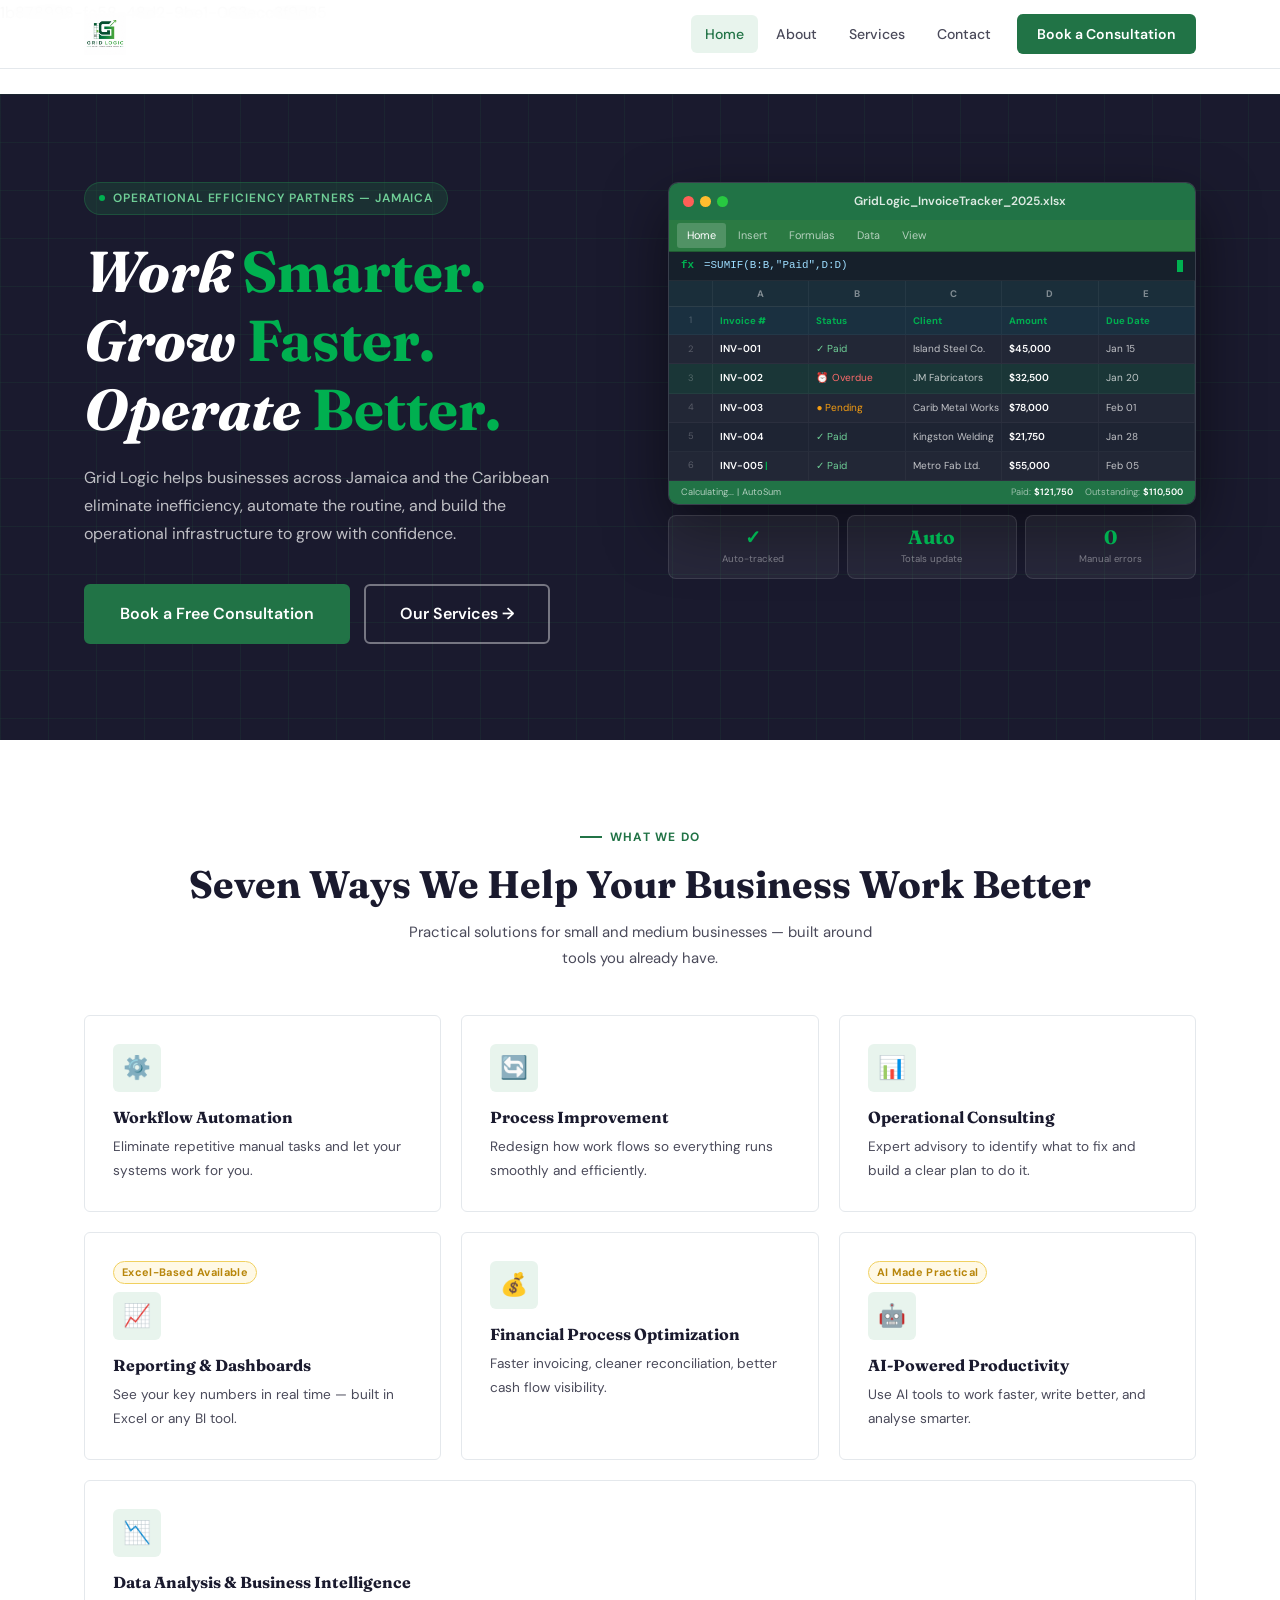
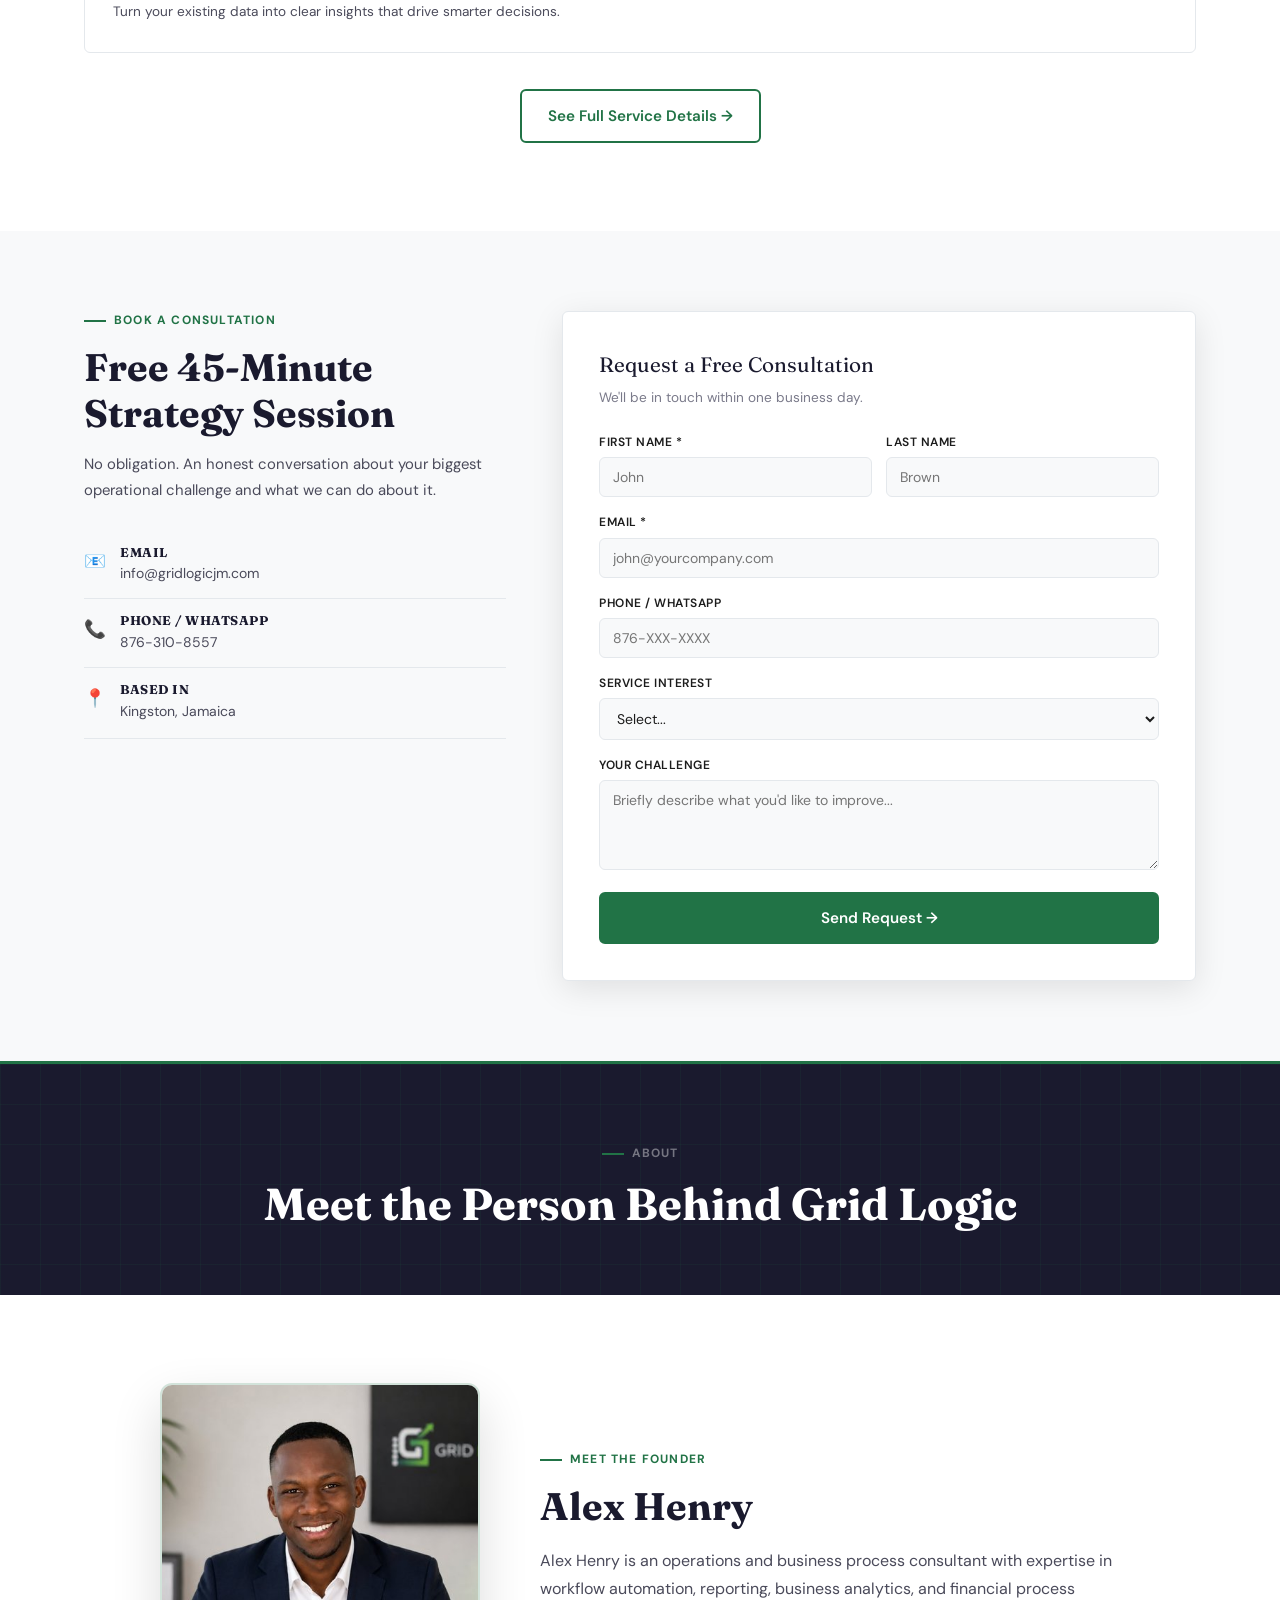
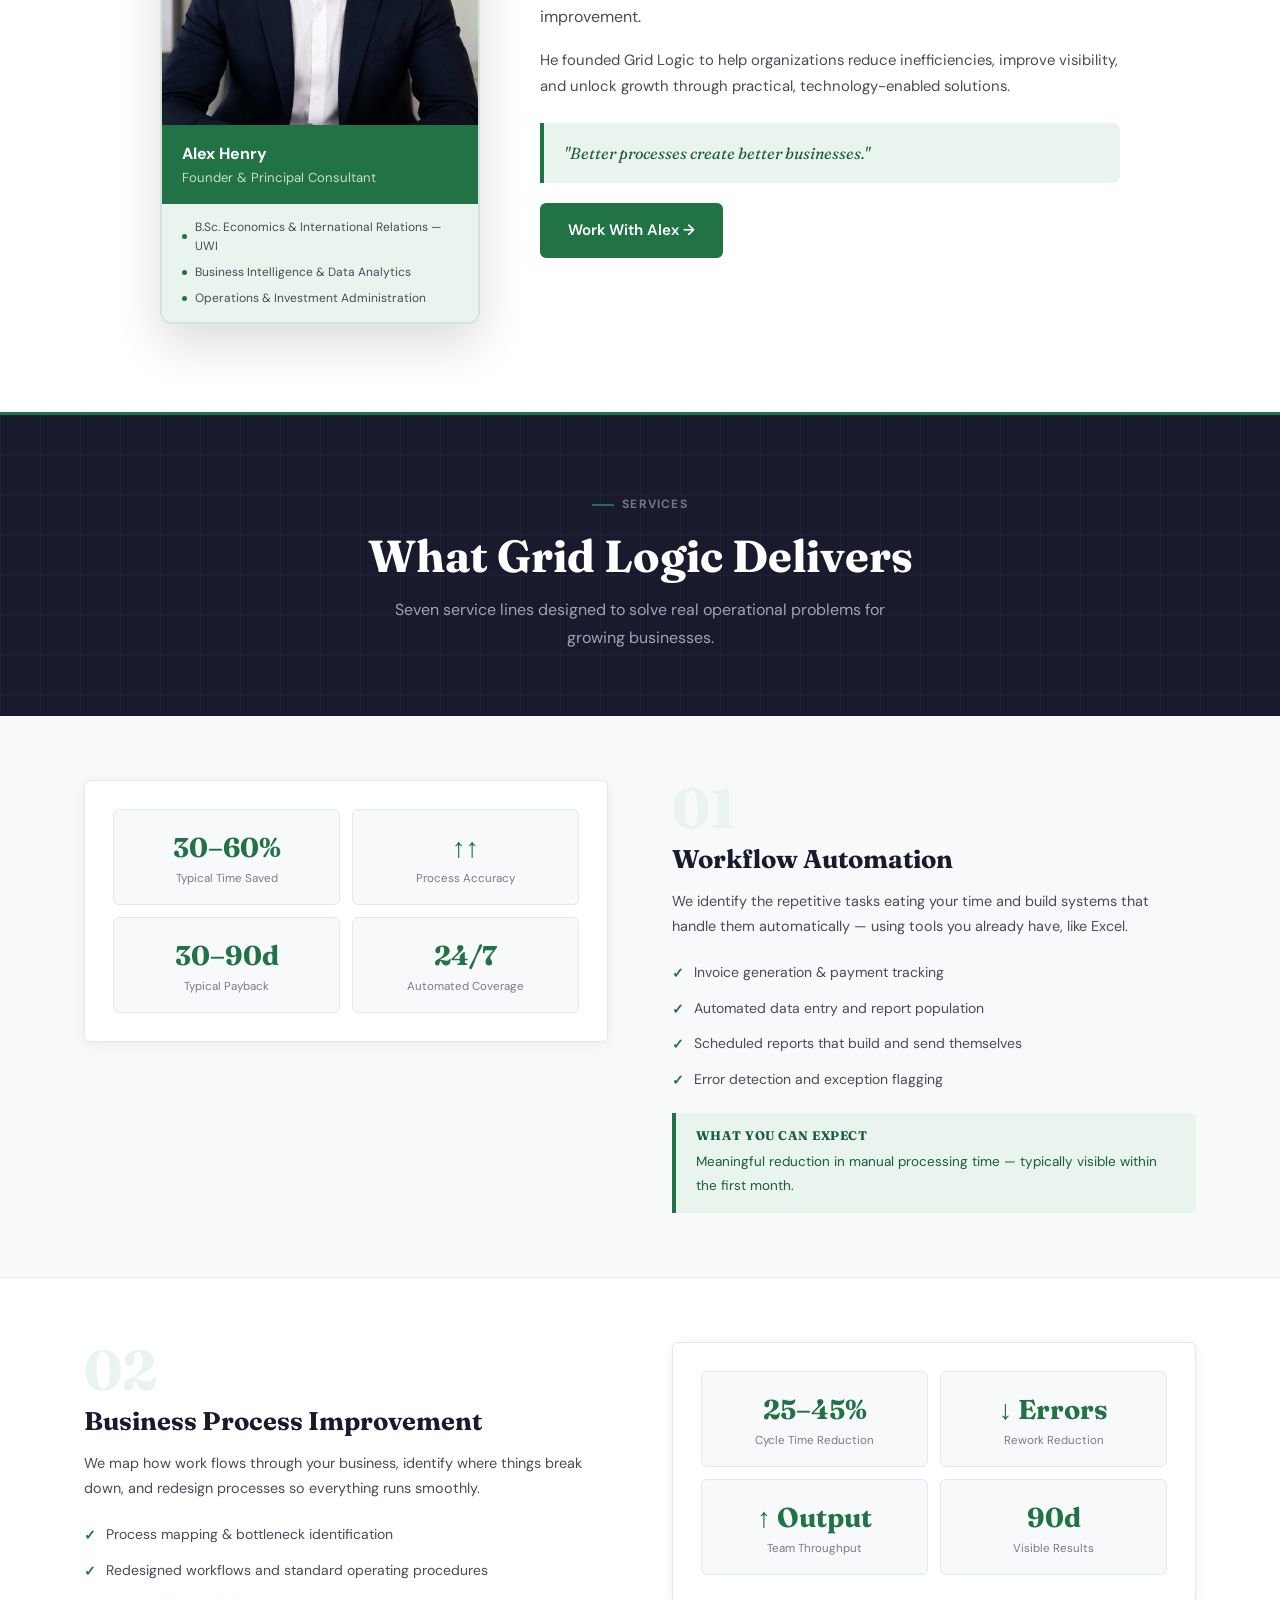
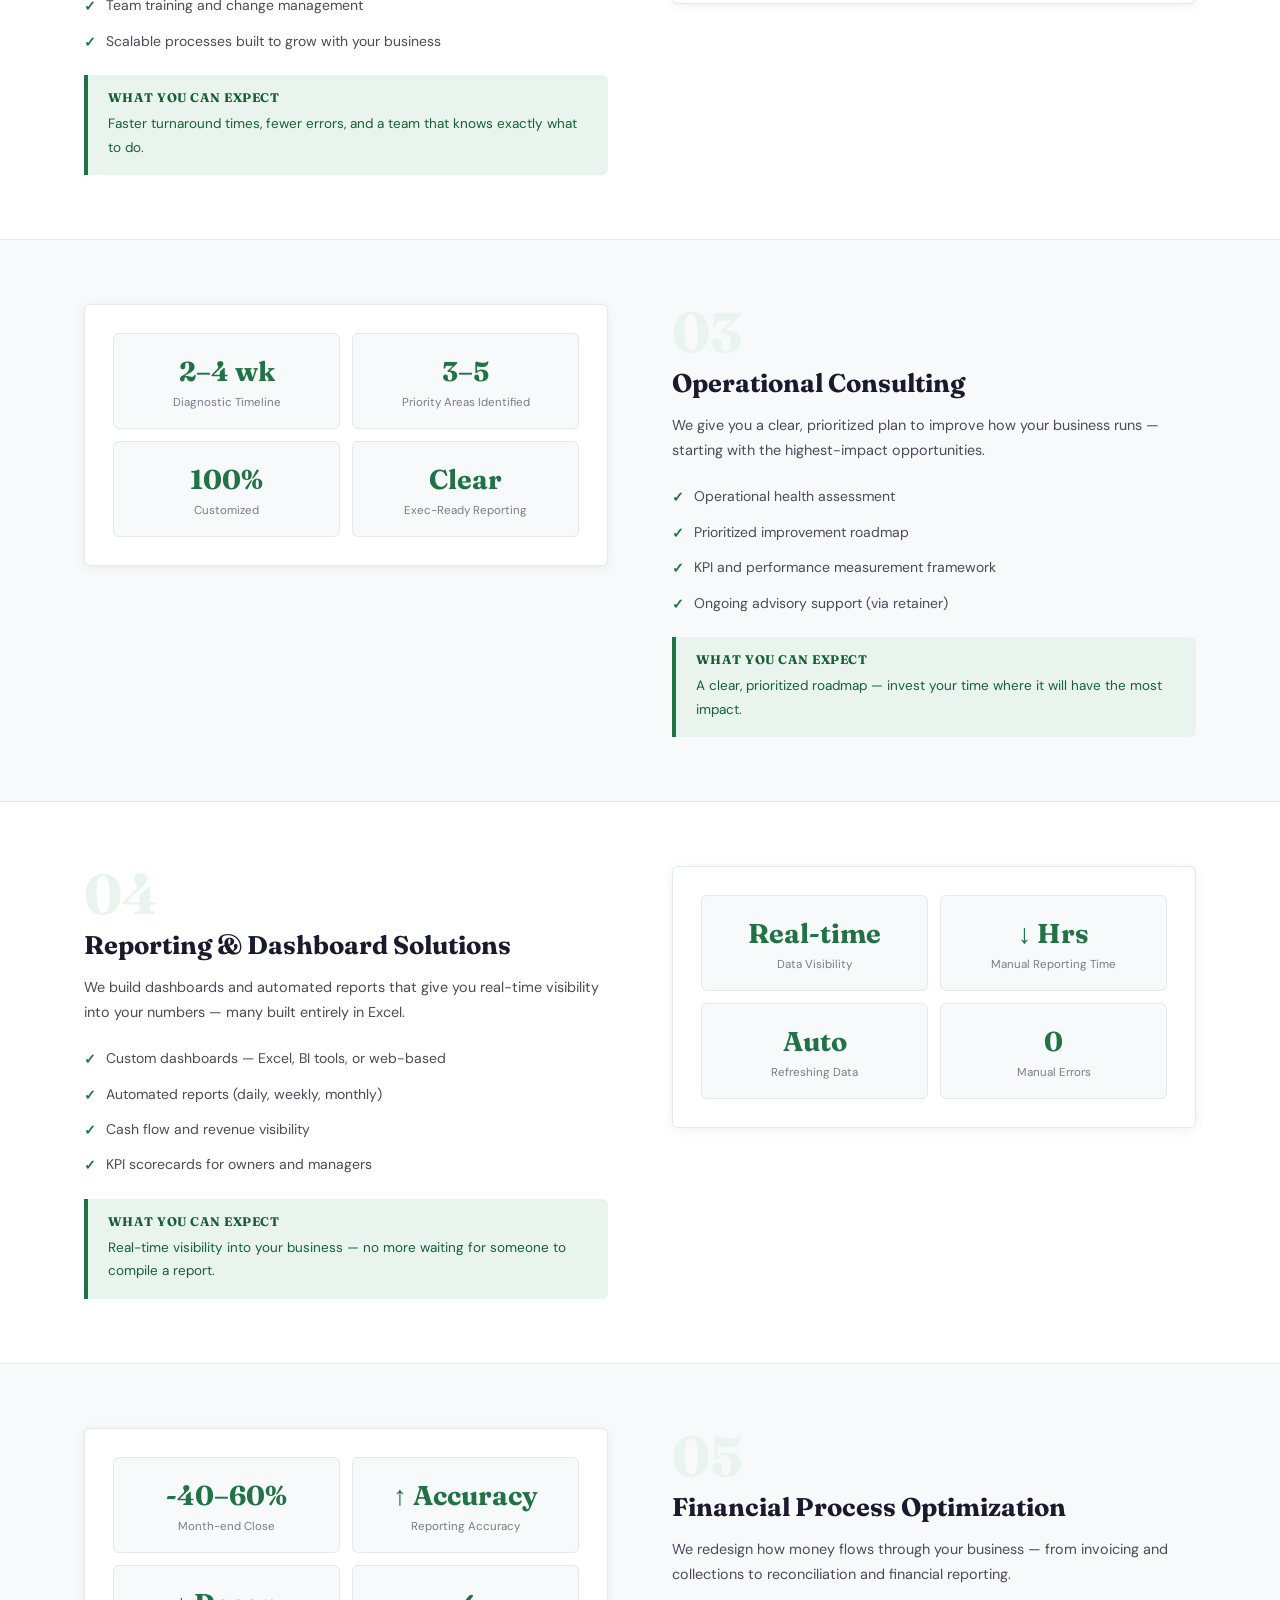
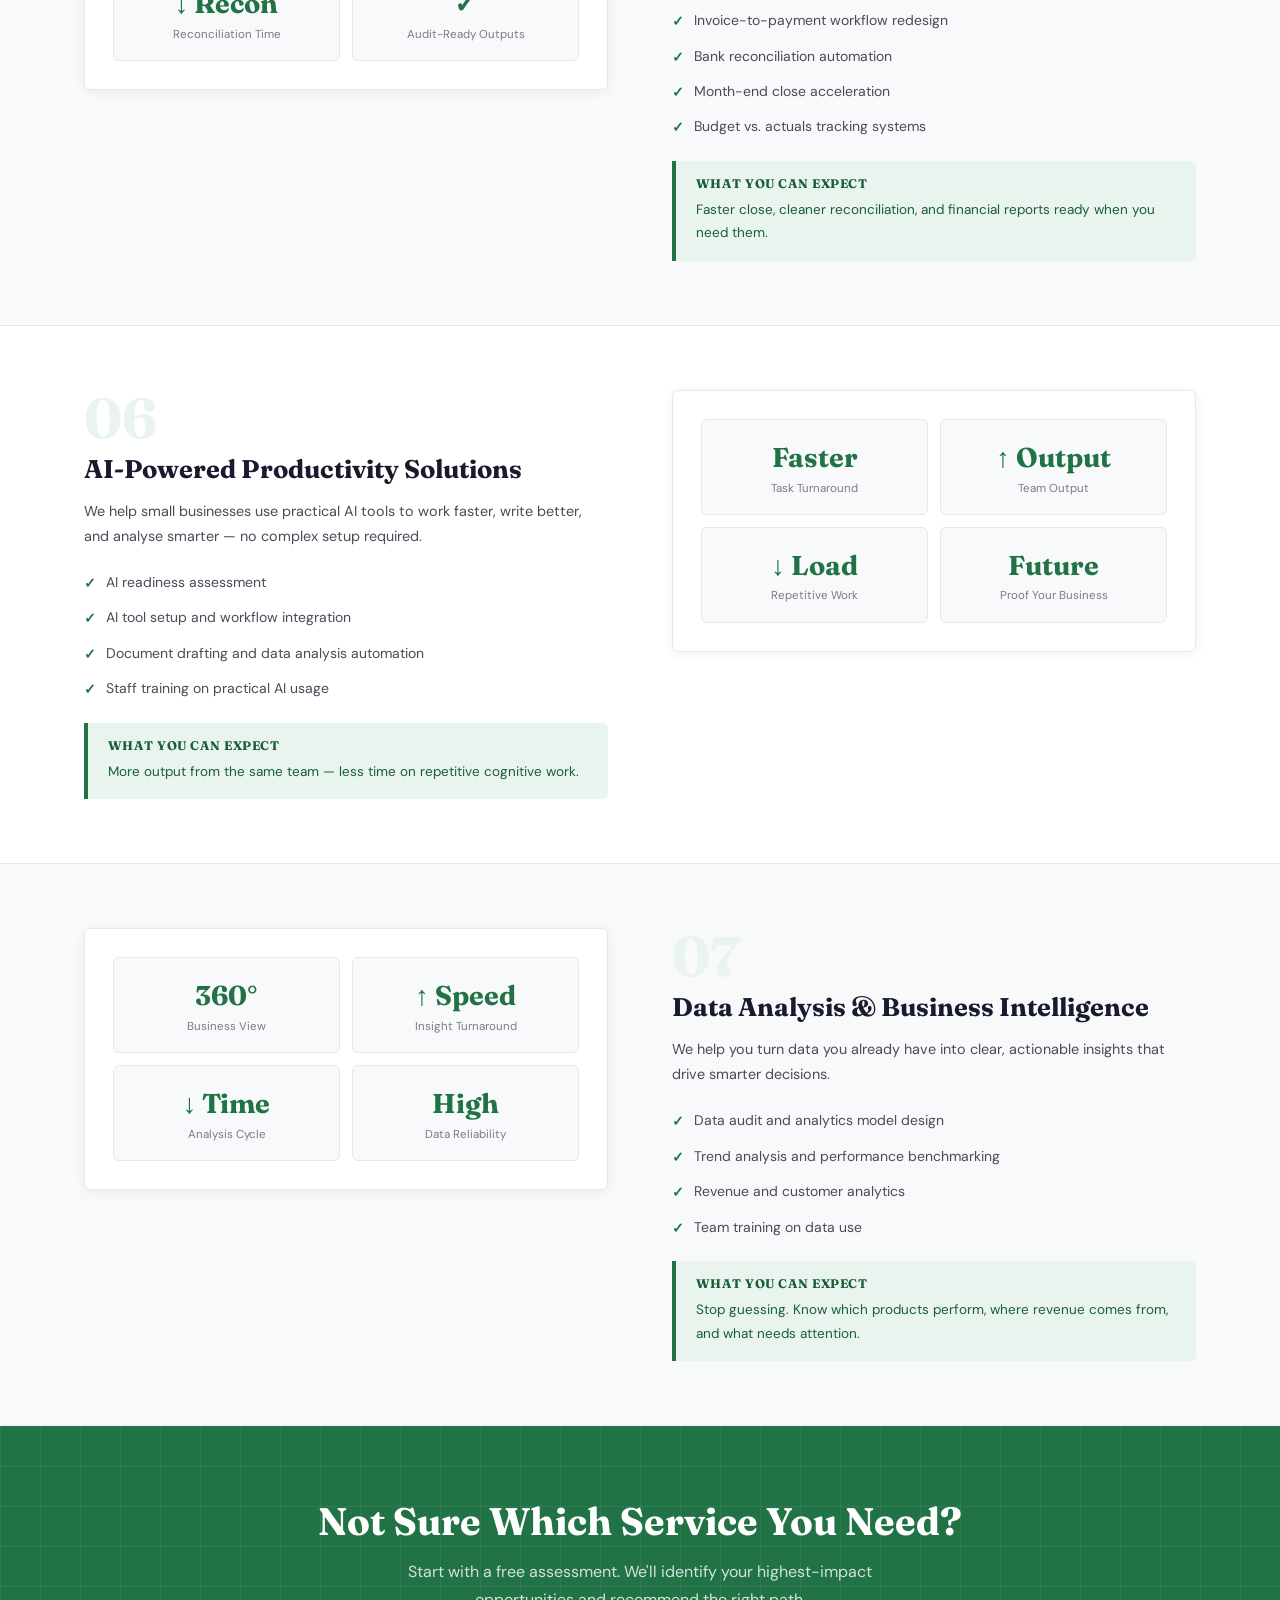
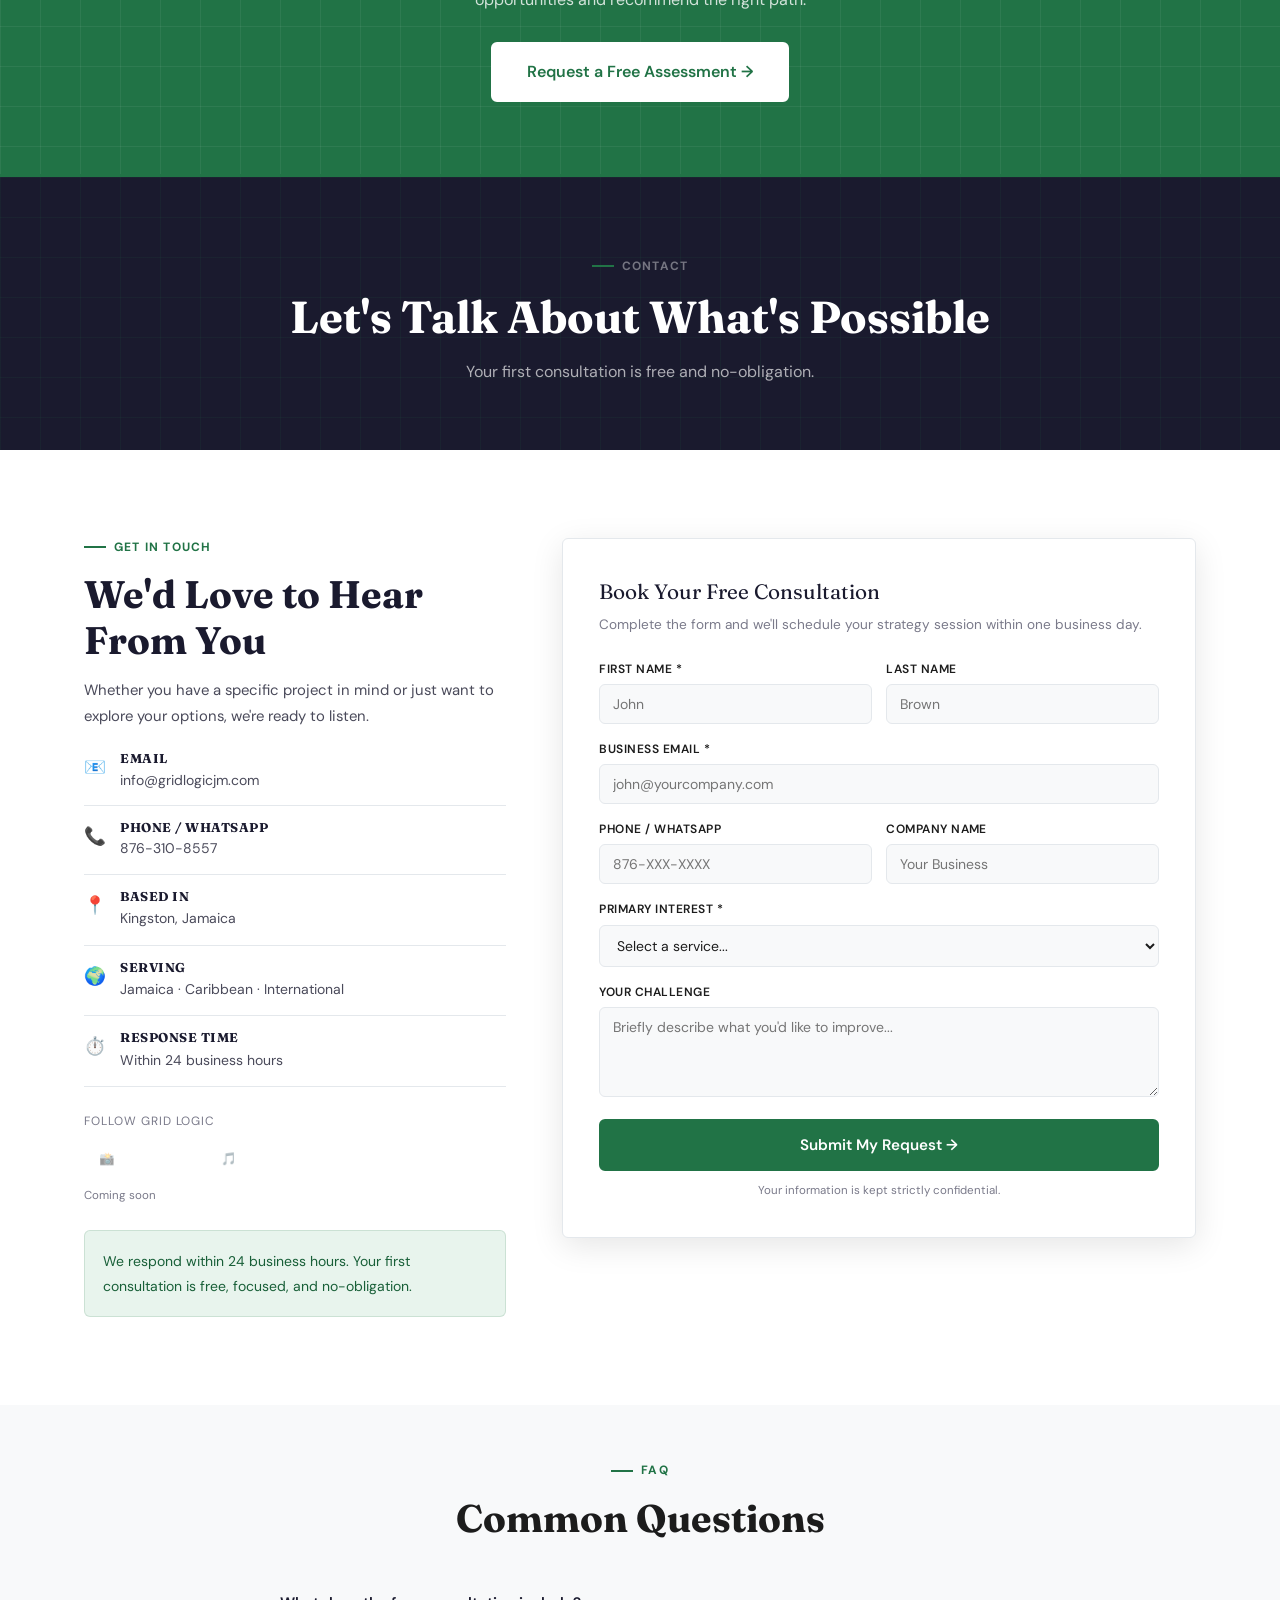
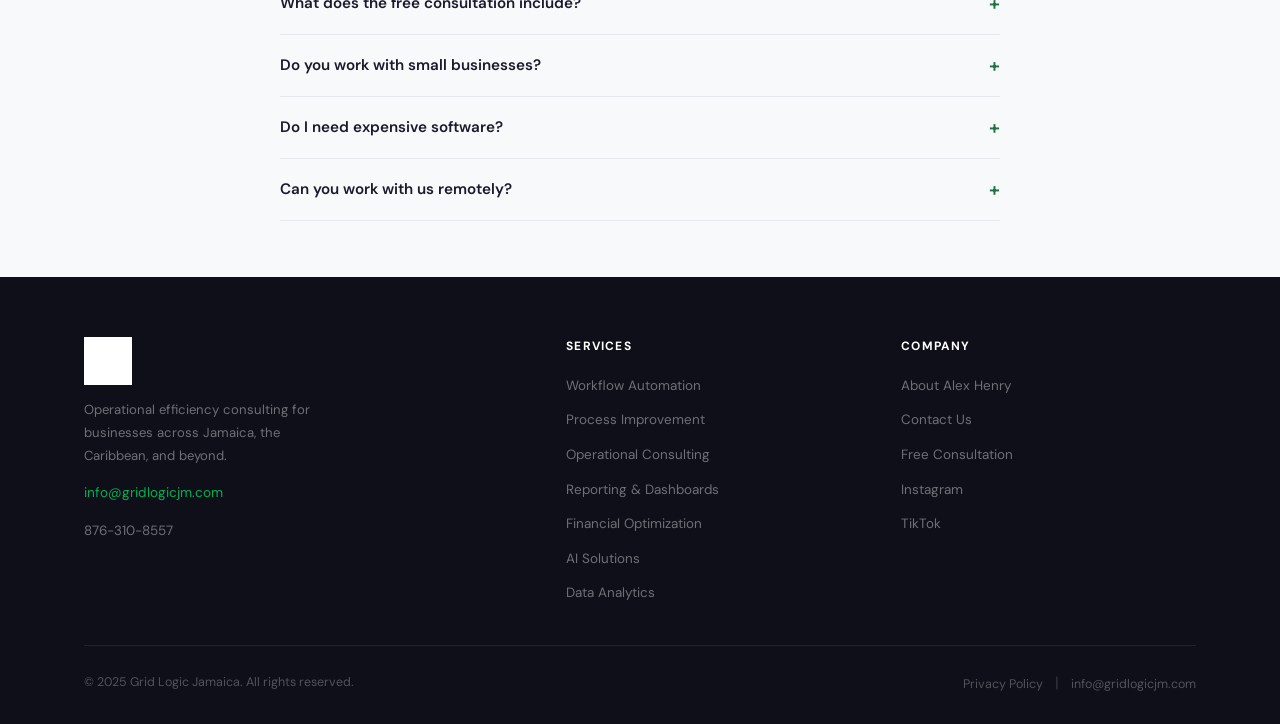
==== commit 98d7fcb0: "Rename gridlogic-website7.html to index.html" ====
--- a/index.html
+++ b/index.html
@@ -1,2097 +1,663 @@
-<!DOCTYPE html>
+1b878998-fc58-48d2-9be1-063ecc3f9d35<!DOCTYPE html>
 <html lang="en">
 <head>
 <meta charset="UTF-8">
 <meta name="viewport" content="width=device-width, initial-scale=1.0">
-<title>Grid Logic | Operational Efficiency & Business Automation | Jamaica</title>
-<meta name="description" content="Grid Logic helps businesses in Jamaica and across the Caribbean improve efficiency through workflow automation, operational consulting, business analytics, and AI-enabled solutions.">
-<meta name="keywords" content="workflow automation Jamaica, business process improvement, operational consulting Caribbean, business intelligence Jamaica, financial process optimization, AI productivity solutions">
-
-<!-- Fonts -->
+<title>Grid Logic | Workflow Automation & Business Process Consulting | Jamaica</title>
+<meta name="description" content="Grid Logic helps Jamaican and Caribbean businesses improve efficiency through workflow automation, business analytics, and process optimization.">
 <link rel="preconnect" href="https://fonts.googleapis.com">
-<link href="https://fonts.googleapis.com/css2?family=DM+Sans:wght@300;400;500;600;700&family=Fraunces:ital,wght@0,300;0,600;0,700;1,300;1,600&display=swap" rel="stylesheet">
-
+<link href="https://fonts.googleapis.com/css2?family=DM+Sans:wght@300;400;500;600;700&family=Fraunces:ital,wght@0,600;0,700;1,600&display=swap" rel="stylesheet">
 <style>
-/* ═══════════════════════════════════════════
-   DESIGN SYSTEM
-═══════════════════════════════════════════ */
-:root {
-  --green-primary: #217346;
-  --green-light: #2e8b57;
-  --green-pale: #e8f4ed;
-  --green-accent: #00b050;
-  --green-dark: #185f38;
-  --charcoal: #1a1a2e;
-  --charcoal-mid: #2d2d3f;
-  --text-dark: #1c1c1c;
-  --text-mid: #4a4a5a;
-  --text-light: #7a7a8a;
-  --white: #ffffff;
-  --off-white: #f8f9fa;
-  --border: #e4e8ec;
-  --grid-line: rgba(33, 115, 70, 0.08);
-  --shadow-sm: 0 2px 12px rgba(0,0,0,0.06);
-  --shadow-md: 0 8px 32px rgba(0,0,0,0.10);
-  --shadow-lg: 0 20px 60px rgba(0,0,0,0.14);
-  --radius: 4px;
-  --radius-lg: 8px;
-  --transition: all 0.28s cubic-bezier(0.4,0,0.2,1);
+/* ── TOKENS ── */
+:root{
+  --green: #217346; --green-light: #2e8b57; --green-pale: #e8f4ed;
+  --green-accent: #00b050; --green-dark: #185f38;
+  --charcoal: #1a1a2e; --text: #1c1c1c; --text-mid: #4a4a5a; --text-light: #7a7a8a;
+  --white: #fff; --off: #f8f9fa; --border: #e4e8ec;
+  --shadow: 0 8px 32px rgba(0,0,0,.10); --r: 6px;
+  --transition: all .28s cubic-bezier(.4,0,.2,1);
 }
-
-*, *::before, *::after { box-sizing: border-box; margin: 0; padding: 0; }
-
-html { scroll-behavior: smooth; font-size: 16px; scroll-padding-top: 68px; }
-
-body {
-  font-family: 'DM Sans', sans-serif;
-  color: var(--text-dark);
-  background: var(--white);
-  line-height: 1.6;
-  overflow-x: hidden;
+*,*::before,*::after{box-sizing:border-box;margin:0;padding:0}
+html{scroll-behavior:smooth;scroll-padding-top:68px;font-size:16px}
+body{font-family:'DM Sans',sans-serif;color:var(--text);background:var(--white);overflow-x:hidden;line-height:1.6}
+h1,h2,h3,h4{font-family:'Fraunces',Georgia,serif;font-weight:700;line-height:1.2}
+h1{font-size:clamp(2.2rem,5vw,3.6rem)} h2{font-size:clamp(1.7rem,3.5vw,2.4rem)}
+h3{font-size:clamp(1.1rem,2vw,1.4rem)} p{line-height:1.75;color:var(--text-mid)}
+.container{max-width:1160px;margin:0 auto;padding:0 24px}
+.page{display:block;scroll-margin-top:68px}
+#page-about,#page-services,#page-contact{border-top:3px solid var(--green)}
+.section{padding:88px 0} .section-sm{padding:56px 0}
+.grid-bg{background-image:linear-gradient(rgba(33,115,70,.08) 1px,transparent 1px),linear-gradient(90deg,rgba(33,115,70,.08) 1px,transparent 1px);background-size:40px 40px}
+
+/* ── NAV ── */
+nav{position:fixed;top:0;left:0;right:0;z-index:1000;background:rgba(255,255,255,.96);backdrop-filter:blur(12px);border-bottom:1px solid var(--border)}
+.nav-inner{display:flex;align-items:center;justify-content:space-between;padding:0 24px;max-width:1160px;margin:0 auto;height:68px}
+.logo{cursor:pointer;display:flex;align-items:center}
+.logo img{height:42px;width:auto}
+.nav-links{display:flex;align-items:center;gap:4px;list-style:none}
+.nav-links a{text-decoration:none;color:var(--text-mid);font-size:.88rem;font-weight:500;padding:8px 14px;border-radius:var(--r);transition:var(--transition);cursor:pointer;display:block}
+.nav-links a:hover,.nav-links a.active{color:var(--green);background:var(--green-pale)}
+.nav-cta{background:var(--green)!important;color:white!important;padding:9px 20px!important;font-weight:600!important;border-radius:var(--r)!important}
+.nav-cta:hover{background:var(--green-dark)!important}
+.hamburger{display:none;flex-direction:column;gap:5px;cursor:pointer;background:none;border:none;padding:4px}
+.hamburger span{display:block;width:24px;height:2px;background:var(--charcoal);border-radius:2px;transition:var(--transition)}
+.mobile-menu{display:none;position:fixed;top:68px;left:0;right:0;background:white;border-bottom:1px solid var(--border);padding:16px 24px 24px;z-index:999;box-shadow:var(--shadow)}
+.mobile-menu.open{display:block}
+.mobile-menu a{display:block;padding:12px 0;border-bottom:1px solid var(--border);text-decoration:none;color:var(--text);font-weight:500;cursor:pointer}
+
+/* ── BUTTONS ── */
+.btn{display:inline-flex;align-items:center;gap:8px;padding:13px 26px;border-radius:var(--r);font-weight:600;font-size:.95rem;cursor:pointer;text-decoration:none;border:2px solid transparent;transition:var(--transition);font-family:'DM Sans',sans-serif}
+.btn-primary{background:var(--green);color:white;border-color:var(--green)}
+.btn-primary:hover{background:var(--green-dark);transform:translateY(-1px);box-shadow:0 8px 24px rgba(33,115,70,.3)}
+.btn-outline-dark{background:transparent;color:var(--green);border-color:var(--green)}
+.btn-outline-dark:hover{background:var(--green);color:white}
+.btn-outline{background:transparent;color:white;border-color:rgba(255,255,255,.4)}
+.btn-outline:hover{border-color:white;background:rgba(255,255,255,.08)}
+.btn-white{background:white;color:var(--green);border-color:white}
+.btn-white:hover{background:var(--off);transform:translateY(-1px)}
+.btn-lg{padding:15px 34px;font-size:1rem}
+
+/* ── LABELS ── */
+.section-label{display:inline-flex;align-items:center;gap:8px;font-size:.75rem;font-weight:700;letter-spacing:.1em;text-transform:uppercase;color:var(--green);margin-bottom:14px}
+.section-label::before{content:'';width:22px;height:2px;background:var(--green)}
+
+/* ══════════════════════════════════════
+   HERO
+══════════════════════════════════════ */
+.hero{padding:88px 0 96px;background:var(--charcoal);position:relative;overflow:hidden}
+.hero::before{content:'';position:absolute;inset:0;background-image:linear-gradient(rgba(33,115,70,.12) 1px,transparent 1px),linear-gradient(90deg,rgba(33,115,70,.12) 1px,transparent 1px);background-size:48px 48px}
+.hero-inner{position:relative;z-index:2;display:grid;grid-template-columns:1fr 1fr;gap:56px;align-items:start}
+.hero-badge{display:inline-flex;align-items:center;gap:8px;background:rgba(33,115,70,.25);border:1px solid rgba(33,115,70,.5);color:#6fcf97;font-size:.75rem;font-weight:600;letter-spacing:.08em;text-transform:uppercase;padding:6px 14px;border-radius:100px;margin-bottom:22px}
+.hero-badge::before{content:'';width:6px;height:6px;background:var(--green-accent);border-radius:50%;animation:pulse 2s infinite}
+@keyframes pulse{0%,100%{opacity:1;transform:scale(1)}50%{opacity:.5;transform:scale(.8)}}
+.hero h1{color:white;margin-bottom:20px;font-style:italic}
+.hero h1 em{font-style:normal;color:var(--green-accent)}
+.hero-sub{color:rgba(255,255,255,.72);font-size:1rem;margin-bottom:36px;max-width:480px}
+.hero-actions{display:flex;gap:14px;flex-wrap:wrap}
+
+/* ── EXCEL DEMO ── */
+.hero-visual{display:flex;flex-direction:column;gap:10px}
+.excel-demo{background:#1e2433;border-radius:10px;overflow:hidden;border:1px solid rgba(255,255,255,.12);box-shadow:0 24px 60px rgba(0,0,0,.5)}
+.excel-titlebar{background:#217346;display:flex;align-items:center;gap:10px;padding:9px 14px}
+.excel-dots{display:flex;gap:6px}
+.excel-dot{width:11px;height:11px;border-radius:50%}
+.excel-dot.r{background:#ff5f57}.excel-dot.y{background:#ffbd2e}.excel-dot.g{background:#28c941}
+.excel-title{color:rgba(255,255,255,.85);font-size:.75rem;font-weight:600;flex:1;text-align:center;overflow:hidden;text-overflow:ellipsis;white-space:nowrap}
+.excel-ribbon{background:#2b7a43;display:flex;gap:2px;padding:3px 8px;border-bottom:1px solid rgba(0,0,0,.25)}
+.ribbon-tab{color:rgba(255,255,255,.65);font-size:.68rem;padding:4px 10px;border-radius:3px;cursor:default;white-space:nowrap}
+.ribbon-tab.active{background:rgba(255,255,255,.18);color:white}
+.excel-formula{background:#16202b;display:flex;align-items:center;gap:10px;padding:5px 12px;border-bottom:1px solid rgba(255,255,255,.06)}
+.formula-label{color:#00b050;font-size:.68rem;font-family:monospace;font-weight:700;flex-shrink:0}
+.formula-text{color:#9cdcfe;font-size:.68rem;font-family:monospace;transition:opacity .3s;flex:1;overflow:hidden;white-space:nowrap;text-overflow:ellipsis}
+.formula-cursor{display:inline-block;width:6px;height:12px;background:#00b050;animation:blink .9s infinite;vertical-align:middle;flex-shrink:0}
+@keyframes blink{0%,100%{opacity:1}50%{opacity:0}}
+.excel-col-headers{display:grid;grid-template-columns:44px repeat(5,1fr);background:#1a2e3a;border-bottom:1px solid rgba(255,255,255,.08)}
+.col-hdr{color:rgba(255,255,255,.45);font-size:.6rem;font-weight:700;padding:5px 6px;text-align:center;border-right:1px solid rgba(255,255,255,.05)}
+.excel-row{display:grid;grid-template-columns:44px repeat(5,1fr);border-bottom:1px solid rgba(255,255,255,.04);transition:background .4s}
+.excel-row.header-row{background:#1a3040}
+.excel-row:nth-child(even):not(.header-row){background:rgba(255,255,255,.015)}
+.excel-row.highlight{background:rgba(0,176,80,.12)!important}
+.row-num{color:rgba(255,255,255,.25);font-size:.58rem;padding:6px 4px;text-align:center;border-right:1px solid rgba(255,255,255,.05);display:flex;align-items:center;justify-content:center}
+.cell{color:rgba(255,255,255,.72);font-size:.63rem;padding:6px 7px;border-right:1px solid rgba(255,255,255,.04);display:flex;align-items:center;overflow:hidden;white-space:nowrap;text-overflow:ellipsis}
+.cell.header{color:#00b050;font-weight:700;font-size:.6rem}
+.cell.green{color:#6fcf97}.cell.red{color:#ff6b6b}.cell.bold{color:white;font-weight:600}
+.cell.typing::after{content:'|';animation:blink .7s infinite;color:#00b050;margin-left:2px}
+.excel-status{background:#217346;display:flex;justify-content:space-between;align-items:center;padding:4px 12px;gap:12px}
+.status-left{color:rgba(255,255,255,.65);font-size:.58rem;white-space:nowrap}
+.status-right{display:flex;gap:12px;flex-shrink:0}
+.status-item{color:rgba(255,255,255,.55);font-size:.58rem;white-space:nowrap}
+.status-item span{color:white;font-weight:600}
+.kpi-strip{display:grid;grid-template-columns:repeat(3,1fr);gap:8px}
+.kpi-mini{background:rgba(255,255,255,.06);border:1px solid rgba(255,255,255,.1);border-radius:8px;padding:12px 10px;text-align:center}
+.kpi-mini-val{font-family:'Fraunces',serif;font-size:1.2rem;font-weight:700;color:#00b050;display:block;line-height:1}
+.kpi-mini-label{color:rgba(255,255,255,.4);font-size:.6rem;margin-top:4px;display:block}
+
+/* ══════════════════════════════════════
+   SERVICES
+══════════════════════════════════════ */
+.services-grid{display:grid;grid-template-columns:repeat(3,1fr);gap:20px}
+.service-card{background:white;border:1px solid var(--border);border-radius:var(--r);padding:28px;transition:var(--transition);position:relative;overflow:hidden;cursor:pointer}
+.service-card::before{content:'';position:absolute;bottom:0;left:0;right:0;height:3px;background:var(--green);transform:scaleX(0);transition:var(--transition);transform-origin:left}
+.service-card:hover{box-shadow:var(--shadow);transform:translateY(-3px)}
+.service-card:hover::before{transform:scaleX(1)}
+.service-icon{width:48px;height:48px;background:var(--green-pale);border-radius:var(--r);display:flex;align-items:center;justify-content:center;margin-bottom:16px;font-size:1.4rem}
+.service-card h3{color:var(--charcoal);margin-bottom:8px;font-size:1rem}
+.service-card p{font-size:.85rem}
+.smb-badge{display:inline-flex;align-items:center;gap:5px;background:#fff9e6;color:#b8860b;border:1px solid #f0d060;font-size:.68rem;font-weight:700;padding:2px 8px;border-radius:100px;margin-bottom:8px;letter-spacing:.03em}
+
+/* ══════════════════════════════════════
+   ABOUT
+══════════════════════════════════════ */
+.page-hero{background:var(--charcoal);padding:80px 0 64px;text-align:center;position:relative;overflow:hidden}
+.page-hero::before{content:'';position:absolute;inset:0;background-image:linear-gradient(rgba(33,115,70,.1) 1px,transparent 1px),linear-gradient(90deg,rgba(33,115,70,.1) 1px,transparent 1px);background-size:40px 40px}
+.page-hero h1{color:white;position:relative;z-index:1;font-size:clamp(1.8rem,3.5vw,2.8rem)}
+.founder-grid{display:grid;grid-template-columns:320px 1fr;gap:60px;align-items:center;max-width:960px;margin:0 auto}
+.founder-photo-card{border-radius:12px;overflow:hidden;box-shadow:0 20px 50px rgba(0,0,0,.14);border:2px solid rgba(33,115,70,.2)}
+.founder-photo-card img{width:100%;display:block;object-fit:cover;object-position:center top;height:340px}
+.founder-nameplate{background:var(--green);padding:16px 20px}
+.founder-nameplate strong{color:white;font-weight:700;font-size:1rem;display:block}
+.founder-nameplate span{color:rgba(255,255,255,.75);font-size:.82rem}
+.founder-creds{background:var(--green-pale);padding:14px 20px;display:flex;flex-direction:column;gap:7px}
+.cred-tag{display:flex;align-items:center;gap:8px;font-size:.75rem;color:var(--text-mid)}
+.cred-dot{width:5px;height:5px;border-radius:50%;background:var(--green);flex-shrink:0}
+.founder-quote{background:var(--green-pale);border-left:4px solid var(--green);border-radius:0 8px 8px 0;padding:16px 20px;margin:20px 0}
+.founder-quote p{font-style:italic;color:var(--green-dark);font-family:'Fraunces',serif;font-size:1rem;margin:0}
+
+/* ══════════════════════════════════════
+   SERVICES PAGE
+══════════════════════════════════════ */
+.service-detail{padding:64px 0;border-bottom:1px solid var(--border)}
+.service-detail:nth-child(even){background:var(--off)}
+.service-detail-inner{display:grid;grid-template-columns:1fr 1fr;gap:64px;align-items:start;max-width:1160px;margin:0 auto;padding:0 24px}
+.service-detail:nth-child(even) .service-detail-inner{direction:rtl}
+.service-detail:nth-child(even) .service-detail-inner>*{direction:ltr}
+.service-num{font-family:'Fraunces',serif;font-size:3.5rem;font-weight:700;color:var(--green-pale);line-height:1;margin-bottom:8px;display:block}
+.service-detail-content h2{color:var(--charcoal);margin-bottom:14px;font-size:1.6rem}
+.service-detail-content p{margin-bottom:16px;font-size:.9rem}
+.benefit-list{list-style:none;margin:16px 0}
+.benefit-list li{display:flex;gap:10px;align-items:flex-start;padding:6px 0;font-size:.875rem;color:var(--text-mid)}
+.benefit-list li::before{content:'✓';color:var(--green);font-weight:700;flex-shrink:0;margin-top:1px}
+.outcome-box{background:var(--green-pale);border-left:4px solid var(--green);border-radius:0 var(--r) var(--r) 0;padding:16px 20px;margin-top:16px}
+.outcome-box h4{color:var(--green-dark);margin-bottom:6px;font-size:.78rem;text-transform:uppercase;letter-spacing:.04em}
+.outcome-box p{font-size:.845rem;color:var(--green-dark);margin:0}
+.service-visual{background:white;border-radius:var(--r);padding:28px;border:1px solid var(--border);box-shadow:0 2px 12px rgba(0,0,0,.06)}
+.kpi-row{display:grid;grid-template-columns:repeat(2,1fr);gap:12px}
+.kpi{background:var(--off);border-radius:var(--r);padding:16px;text-align:center;border:1px solid var(--border)}
+.kpi-val{font-family:'Fraunces',serif;font-size:1.7rem;font-weight:700;color:var(--green);display:block}
+.kpi-label{font-size:.72rem;color:var(--text-light)}
+
+/* ══════════════════════════════════════
+   CONTACT
+══════════════════════════════════════ */
+.contact-grid{display:grid;grid-template-columns:1fr 1.5fr;gap:56px;align-items:start}
+.contact-detail{display:flex;gap:14px;align-items:flex-start;padding:14px 0;border-bottom:1px solid var(--border)}
+.contact-detail:first-of-type{border-top:1px solid var(--border);margin-top:20px}
+.contact-icon{font-size:1.1rem;color:var(--green);flex-shrink:0;margin-top:2px}
+.contact-detail h4{color:var(--charcoal);font-size:.8rem;font-weight:700;margin-bottom:2px;text-transform:uppercase;letter-spacing:.04em}
+.contact-detail p,.contact-detail a{font-size:.875rem;color:var(--text-mid);text-decoration:none}
+.contact-detail a:hover{color:var(--green)}
+.contact-form{background:white;border:1px solid var(--border);border-radius:var(--r);padding:36px;box-shadow:var(--shadow)}
+.form-title{font-family:'Fraunces',serif;font-size:1.3rem;color:var(--charcoal);margin-bottom:6px}
+.form-subtitle{font-size:.85rem;color:var(--text-light);margin-bottom:24px}
+.form-row{display:grid;grid-template-columns:1fr 1fr;gap:14px}
+.form-group{margin-bottom:16px}
+.form-group label{display:block;font-size:.75rem;font-weight:600;color:var(--text);margin-bottom:5px;text-transform:uppercase;letter-spacing:.04em}
+.form-group input,.form-group select,.form-group textarea{width:100%;padding:10px 13px;border:1px solid var(--border);border-radius:var(--r);font-family:'DM Sans',sans-serif;font-size:.875rem;color:var(--text);background:var(--off);transition:var(--transition);outline:none}
+.form-group input:focus,.form-group select:focus,.form-group textarea:focus{border-color:var(--green);background:white;box-shadow:0 0 0 3px rgba(33,115,70,.1)}
+.form-group textarea{resize:vertical;min-height:90px}
+.form-submit{width:100%;margin-top:6px;justify-content:center;padding:14px;font-size:.95rem}
+.form-success{display:none;text-align:center;padding:28px}
+.form-success .check{font-size:2.5rem;display:block;margin-bottom:10px}
+
+/* ── FAQ ── */
+.faq-list{max-width:720px;margin:0 auto}
+.faq-item{border-bottom:1px solid var(--border)}
+.faq-q{width:100%;background:none;border:none;padding:18px 0;display:flex;justify-content:space-between;align-items:center;cursor:pointer;text-align:left;font-family:'DM Sans',sans-serif;font-size:.95rem;font-weight:600;color:var(--charcoal)}
+.faq-chevron{font-size:1.2rem;color:var(--green);transition:var(--transition);flex-shrink:0}
+.faq-item.open .faq-chevron{transform:rotate(45deg)}
+.faq-a{max-height:0;overflow:hidden;transition:max-height .4s ease,padding .3s ease}
+.faq-item.open .faq-a{max-height:300px;padding-bottom:16px}
+.faq-a p{font-size:.875rem}
+
+/* ── CTA BAND ── */
+.cta-band{background:var(--green);padding:72px 0;text-align:center;position:relative;overflow:hidden}
+.cta-band::before{content:'';position:absolute;inset:0;background-image:linear-gradient(rgba(255,255,255,.06) 1px,transparent 1px),linear-gradient(90deg,rgba(255,255,255,.06) 1px,transparent 1px);background-size:40px 40px}
+.cta-band>*{position:relative;z-index:1}
+.cta-band h2{color:white;margin-bottom:14px}
+.cta-band p{color:rgba(255,255,255,.8);max-width:520px;margin:0 auto 28px}
+.cta-actions{display:flex;gap:14px;justify-content:center;flex-wrap:wrap}
+
+/* ── FOOTER ── */
+footer{background:#0f0f1a;padding:60px 0 28px}
+.footer-inner{max-width:1160px;margin:0 auto;padding:0 24px}
+.footer-top{display:grid;grid-template-columns:1.5fr 1fr 1fr;gap:40px;margin-bottom:40px}
+.footer-brand p{color:rgba(255,255,255,.4);font-size:.82rem;margin:14px 0;max-width:240px}
+.footer-col h5{color:white;font-size:.75rem;text-transform:uppercase;letter-spacing:.1em;margin-bottom:16px}
+.footer-links{list-style:none;display:flex;flex-direction:column;gap:9px}
+.footer-links a{color:rgba(255,255,255,.4);font-size:.84rem;text-decoration:none;transition:var(--transition);cursor:pointer}
+.footer-links a:hover{color:var(--green-accent)}
+.footer-bottom{border-top:1px solid rgba(255,255,255,.08);padding-top:24px;display:flex;justify-content:space-between;align-items:center}
+.footer-bottom p,.footer-bottom a{color:rgba(255,255,255,.28);font-size:.78rem;text-decoration:none}
+.footer-bottom a:hover{color:var(--green-accent)}
+.footer-divider{color:rgba(255,255,255,.15);margin:0 8px}
+.social-pill{display:inline-flex;align-items:center;gap:7px;padding:7px 14px;border:1px solid rgba(255,255,255,.15);border-radius:6px;color:rgba(255,255,255,.45);font-size:.78rem;font-weight:600;text-decoration:none;transition:var(--transition);margin-right:8px}
+.social-pill:hover{border-color:var(--green-accent);color:var(--green-accent)}
+
+/* ── FADE IN ── */
+.fade-in{opacity:0;transform:translateY(22px);transition:opacity .6s ease,transform .6s ease}
+.fade-in.visible{opacity:1;transform:translateY(0)}
+
+/* ── RESPONSIVE ── */
+@media(max-width:1024px){
+  .services-grid{grid-template-columns:repeat(2,1fr)}
+  .footer-top{grid-template-columns:1fr 1fr}
 }
-
-/* ═══════════════════════════════════════════
-   TYPOGRAPHY
-═══════════════════════════════════════════ */
-h1, h2, h3, h4 { font-family: 'Fraunces', Georgia, serif; font-weight: 600; line-height: 1.2; }
-h1 { font-size: clamp(2.4rem, 5vw, 4rem); }
-h2 { font-size: clamp(1.8rem, 3.5vw, 2.8rem); }
-h3 { font-size: clamp(1.2rem, 2.5vw, 1.6rem); }
-h4 { font-size: 1.1rem; }
-p { font-size: 1rem; line-height: 1.75; color: var(--text-mid); }
-
-/* ═══════════════════════════════════════════
-   LAYOUT
-═══════════════════════════════════════════ */
-.container { max-width: 1200px; margin: 0 auto; padding: 0 24px; }
-.section { padding: 96px 0; }
-.section-sm { padding: 64px 0; }
-
-/* ═══════════════════════════════════════════
-   GRID BACKGROUND MOTIF
-═══════════════════════════════════════════ */
-.grid-bg {
-  background-image:
-    linear-gradient(var(--grid-line) 1px, transparent 1px),
-    linear-gradient(90deg, var(--grid-line) 1px, transparent 1px);
-  background-size: 40px 40px;
+@media(max-width:768px){
+  .nav-links{display:none} .hamburger{display:flex}
+  .hero-inner{grid-template-columns:1fr}
+  .hero-visual{display:none}
+  .founder-grid{grid-template-columns:1fr}
+  .services-grid{grid-template-columns:1fr}
+  .service-detail-inner{grid-template-columns:1fr!important;direction:ltr!important}
+  .contact-grid{grid-template-columns:1fr}
+  .form-row{grid-template-columns:1fr}
+  .footer-top{grid-template-columns:1fr}
+  .footer-bottom{flex-direction:column;gap:10px;text-align:center}
+  .hero-actions{flex-direction:column}
+  .btn{width:100%;justify-content:center}
 }
-
-/* ═══════════════════════════════════════════
-   NAVIGATION
-═══════════════════════════════════════════ */
-nav {
-  position: fixed;
-  top: 0; left: 0; right: 0;
-  z-index: 1000;
-  background: rgba(255,255,255,0.96);
-  backdrop-filter: blur(12px);
-  border-bottom: 1px solid var(--border);
-  transition: var(--transition);
+@media(max-width:480px){
+  .cta-actions{flex-direction:column;align-items:center}
 }
-.nav-inner {
-  display: flex;
-  align-items: center;
-  justify-content: space-between;
-  padding: 0 24px;
-  max-width: 1200px;
-  margin: 0 auto;
-  height: 68px;
-}
-.logo {
-  display: flex;
-  align-items: center;
-  gap: 10px;
-  text-decoration: none;
-  cursor: pointer;
-}
-.logo-mark {
-  width: 38px; height: 38px;
-  background: var(--green-primary);
-  display: grid;
-  grid-template-columns: 1fr 1fr;
-  gap: 3px;
-  padding: 7px;
-  border-radius: var(--radius);
-}
-.logo-cell {
-  background: white;
-  border-radius: 1px;
-  opacity: 1;
-}
-.logo-cell:nth-child(2) { opacity: 0.6; }
-.logo-cell:nth-child(3) { opacity: 0.4; }
-.logo-mark-small { transform: scale(0.85); }
-.logo-text {
-  font-family: 'Fraunces', serif;
-  font-weight: 700;
-  font-size: 1.3rem;
-  color: var(--charcoal);
-  letter-spacing: -0.02em;
-}
-.logo-text span { color: var(--green-primary); }
-.nav-links {
-  display: flex;
-  align-items: center;
-  gap: 8px;
-  list-style: none;
-}
-.nav-links a {
-  text-decoration: none;
-  color: var(--text-mid);
-  font-size: 0.9rem;
-  font-weight: 500;
-  padding: 8px 14px;
-  border-radius: var(--radius);
-  transition: var(--transition);
-}
-.nav-links a:hover, .nav-links a.active { color: var(--green-primary); background: var(--green-pale); }
-.nav-cta {
-  background: var(--green-primary) !important;
-  color: white !important;
-  padding: 9px 20px !important;
-  font-weight: 600 !important;
-}
-.nav-cta:hover { background: var(--green-dark) !important; }
-.hamburger {
-  display: none;
-  flex-direction: column;
-  gap: 5px;
-  cursor: pointer;
-  padding: 4px;
-  background: none;
-  border: none;
-}
-.hamburger span {
-  display: block;
-  width: 24px; height: 2px;
-  background: var(--charcoal);
-  transition: var(--transition);
-  border-radius: 2px;
-}
-.mobile-menu {
-  display: none;
-  position: fixed;
-  top: 68px; left: 0; right: 0;
-  background: white;
-  border-bottom: 1px solid var(--border);
-  padding: 16px 24px 24px;
-  z-index: 999;
-  box-shadow: var(--shadow-md);
-}
-.mobile-menu a {
-  display: block;
-  padding: 12px 0;
-  border-bottom: 1px solid var(--border);
-  text-decoration: none;
-  color: var(--text-dark);
-  font-weight: 500;
-  cursor: pointer;
-}
-.mobile-menu.open { display: block; }
-
-/* ═══════════════════════════════════════════
-   PAGES
-═══════════════════════════════════════════ */
-.page { display: block; scroll-margin-top: 68px; }
-
-/* ═══ SCROLL-PAGE SECTIONS ═══ */
-.page { display: block; scroll-margin-top: 68px; }
-#page-home { /* no extra padding needed */ }
-#page-about, #page-services, #page-contact {
-  border-top: 3px solid var(--green-primary);
-}
-
-
-/* ═══════════════════════════════════════════
-   HERO
-═══════════════════════════════════════════ */
-.hero {
-  min-height: auto;
-  display: flex;
-  align-items: center;
-  background: var(--charcoal);
-  position: relative;
-  overflow: hidden;
-}
-.hero::before {
-  content: '';
-  position: absolute;
-  inset: 0;
-  background-image:
-    linear-gradient(rgba(33,115,70,0.12) 1px, transparent 1px),
-    linear-gradient(90deg, rgba(33,115,70,0.12) 1px, transparent 1px);
-  background-size: 48px 48px;
-}
-.hero::after {
-  content: '';
-  position: absolute;
-  bottom: -1px; left: 0; right: 0;
-  height: 80px;
-  background: linear-gradient(transparent, var(--white));
-}
-.hero-inner {
-  position: relative;
-  z-index: 2;
-  max-width: 1200px;
-  margin: 0 auto;
-  padding: 72px 24px 80px;
-  display: grid;
-  grid-template-columns: 1fr 1fr;
-  gap: 48px;
-  align-items: start;
-}
-.hero-badge {
-  display: inline-flex;
-  align-items: center;
-  gap: 8px;
-  background: rgba(33,115,70,0.25);
-  border: 1px solid rgba(33,115,70,0.5);
-  color: #6fcf97;
-  font-size: 0.8rem;
-  font-weight: 600;
-  letter-spacing: 0.08em;
-  text-transform: uppercase;
-  padding: 6px 14px;
-  border-radius: 100px;
-  margin-bottom: 24px;
-}
-.hero-badge::before {
-  content: '';
-  width: 6px; height: 6px;
-  background: var(--green-accent);
-  border-radius: 50%;
-  animation: pulse 2s infinite;
-}
-@keyframes pulse {
-  0%, 100% { opacity: 1; transform: scale(1); }
-  50% { opacity: 0.5; transform: scale(0.8); }
-}
-.hero h1 {
-  color: white;
-  margin-bottom: 24px;
-  font-style: italic;
-}
-.hero h1 em { font-style: normal; color: var(--green-accent); }
-.hero-sub {
-  color: rgba(255,255,255,0.7);
-  font-size: 1.1rem;
-  margin-bottom: 40px;
-  max-width: 520px;
-}
-.hero-actions { display: flex; gap: 16px; flex-wrap: wrap; }
-
-/* ═══════════════════════════════════════════
-   BUTTONS
-═══════════════════════════════════════════ */
-.btn {
-  display: inline-flex;
-  align-items: center;
-  gap: 8px;
-  padding: 14px 28px;
-  border-radius: var(--radius);
-  font-weight: 600;
-  font-size: 0.95rem;
-  cursor: pointer;
-  text-decoration: none;
-  border: 2px solid transparent;
-  transition: var(--transition);
-  font-family: 'DM Sans', sans-serif;
-}
-.btn-primary {
-  background: var(--green-primary);
-  color: white;
-  border-color: var(--green-primary);
-}
-.btn-primary:hover { background: var(--green-dark); border-color: var(--green-dark); transform: translateY(-1px); box-shadow: 0 8px 24px rgba(33,115,70,0.35); }
-.btn-outline {
-  background: transparent;
-  color: white;
-  border-color: rgba(255,255,255,0.4);
-}
-.btn-outline:hover { border-color: white; background: rgba(255,255,255,0.08); }
-.btn-outline-dark {
-  background: transparent;
-  color: var(--green-primary);
-  border-color: var(--green-primary);
-}
-.btn-outline-dark:hover { background: var(--green-primary); color: white; }
-.btn-lg { padding: 16px 36px; font-size: 1rem; }
-
-/* ═══════════════════════════════════════════
-   HERO DASHBOARD VISUAL
-═══════════════════════════════════════════ */
-.hero-visual {
-  position: relative;
-}
-.dashboard-card {
-  background: rgba(255,255,255,0.05);
-  border: 1px solid rgba(255,255,255,0.12);
-  border-radius: var(--radius-lg);
-  padding: 24px;
-  backdrop-filter: blur(10px);
-}
-.dash-header {
-  display: flex;
-  justify-content: space-between;
-  align-items: center;
-  margin-bottom: 20px;
-}
-.dash-title { color: rgba(255,255,255,0.9); font-size: 0.85rem; font-weight: 600; text-transform: uppercase; letter-spacing: 0.06em; }
-.dash-status { color: var(--green-accent); font-size: 0.75rem; font-weight: 600; }
-.metric-row { display: grid; grid-template-columns: repeat(3, 1fr); gap: 12px; margin-bottom: 20px; }
-.metric {
-  background: rgba(255,255,255,0.06);
-  border: 1px solid rgba(255,255,255,0.08);
-  border-radius: var(--radius);
-  padding: 14px;
-}
-.metric-val { color: white; font-size: 1.5rem; font-weight: 700; font-family: 'Fraunces', serif; }
-.metric-val.green { color: var(--green-accent); }
-.metric-label { color: rgba(255,255,255,0.5); font-size: 0.72rem; margin-top: 2px; }
-.chart-area {
-  display: flex;
-  align-items: flex-end;
-  gap: 8px;
-  height: 80px;
-  margin-bottom: 16px;
-}
-.bar {
-  flex: 1;
-  border-radius: 3px 3px 0 0;
-  background: rgba(33,115,70,0.5);
-  position: relative;
-  transition: height 1s ease;
-  animation: growBar 1.5s ease forwards;
-}
-.bar.highlight { background: var(--green-accent); }
-@keyframes growBar {
-  from { transform: scaleY(0); transform-origin: bottom; }
-  to { transform: scaleY(1); transform-origin: bottom; }
-}
-.progress-list { display: flex; flex-direction: column; gap: 10px; }
-.progress-item { }
-.progress-label { display: flex; justify-content: space-between; color: rgba(255,255,255,0.7); font-size: 0.78rem; margin-bottom: 5px; }
-.progress-track { height: 5px; background: rgba(255,255,255,0.1); border-radius: 3px; }
-.progress-fill { height: 100%; background: var(--green-accent); border-radius: 3px; animation: fillBar 1.8s ease forwards; }
-@keyframes fillBar { from { width: 0; } }
-
-/* Floating mini cards */
-.float-card {
-  position: absolute;
-  background: white;
-  border-radius: var(--radius-lg);
-  padding: 12px 16px;
-  box-shadow: var(--shadow-lg);
-  animation: float 4s ease-in-out infinite;
-}
-.float-card-1 { top: -20px; right: -30px; animation-delay: 0s; }
-.float-card-2 { bottom: 20px; left: -30px; animation-delay: 1.5s; }
-@keyframes float {
-  0%, 100% { transform: translateY(0); }
-  50% { transform: translateY(-8px); }
-}
-.float-num { font-size: 1.3rem; font-weight: 700; color: var(--green-primary); font-family: 'Fraunces', serif; }
-.float-txt { font-size: 0.72rem; color: var(--text-light); }
-
-/* ═══════════════════════════════════════════
-   SECTION LABELS
-═══════════════════════════════════════════ */
-.section-label {
-  display: inline-flex;
-  align-items: center;
-  gap: 8px;
-  font-size: 0.78rem;
-  font-weight: 700;
-  letter-spacing: 0.1em;
-  text-transform: uppercase;
-  color: var(--green-primary);
-  margin-bottom: 16px;
-}
-.section-label::before {
-  content: '';
-  width: 24px; height: 2px;
-  background: var(--green-primary);
-}
-.section-title { margin-bottom: 16px; color: var(--charcoal); }
-.section-sub { max-width: 580px; font-size: 1.05rem; }
-
-/* ═══════════════════════════════════════════
-   STATS BAR
-═══════════════════════════════════════════ */
-.stats-bar {
-  background: var(--charcoal);
-  padding: 40px 0;
-}
-.stats-inner {
-  display: grid;
-  grid-template-columns: repeat(4, 1fr);
-  gap: 0;
-  max-width: 1200px;
-  margin: 0 auto;
-  padding: 0 24px;
-}
-.stat-item {
-  text-align: center;
-  padding: 16px 24px;
-  border-right: 1px solid rgba(255,255,255,0.1);
-}
-.stat-item:last-child { border-right: none; }
-.stat-num {
-  font-family: 'Fraunces', serif;
-  font-size: 2.4rem;
-  font-weight: 700;
-  color: var(--green-accent);
-  display: block;
-}
-.stat-desc { color: rgba(255,255,255,0.6); font-size: 0.85rem; margin-top: 4px; }
-
-/* ═══════════════════════════════════════════
-   SERVICES GRID
-═══════════════════════════════════════════ */
-.services-grid {
-  display: grid;
-  grid-template-columns: repeat(3, 1fr);
-  gap: 24px;
-}
-.service-card {
-  background: white;
-  border: 1px solid var(--border);
-  border-radius: var(--radius-lg);
-  padding: 32px;
-  transition: var(--transition);
-  position: relative;
-  overflow: hidden;
-  cursor: pointer;
-}
-.service-card::before {
-  content: '';
-  position: absolute;
-  bottom: 0; left: 0; right: 0;
-  height: 3px;
-  background: var(--green-primary);
-  transform: scaleX(0);
-  transition: var(--transition);
-  transform-origin: left;
-}
-.service-card:hover { box-shadow: var(--shadow-md); transform: translateY(-4px); border-color: var(--green-pale); }
-.service-card:hover::before { transform: scaleX(1); }
-.service-icon {
-  width: 48px; height: 48px;
-  background: var(--green-pale);
-  border-radius: var(--radius);
-  display: flex;
-  align-items: center;
-  justify-content: center;
-  margin-bottom: 20px;
-  font-size: 1.4rem;
-}
-.service-card h3 { color: var(--charcoal); margin-bottom: 10px; font-size: 1.15rem; }
-.service-card p { font-size: 0.9rem; }
-.service-link {
-  display: inline-flex;
-  align-items: center;
-  gap: 6px;
-  color: var(--green-primary);
-  font-size: 0.85rem;
-  font-weight: 600;
-  margin-top: 16px;
-  text-decoration: none;
-  cursor: pointer;
-}
-.service-link:hover { gap: 10px; }
-
-/* ═══════════════════════════════════════════
-   PAIN POINTS / BENEFITS
-═══════════════════════════════════════════ */
-.pain-section { background: var(--off-white); }
-.pain-grid {
-  display: grid;
-  grid-template-columns: 1fr 1fr;
-  gap: 60px;
-  align-items: center;
-}
-.pain-list { display: flex; flex-direction: column; gap: 16px; }
-.pain-item {
-  display: flex;
-  gap: 16px;
-  align-items: flex-start;
-  padding: 20px;
-  background: white;
-  border-radius: var(--radius-lg);
-  border: 1px solid var(--border);
-  transition: var(--transition);
-}
-.pain-item:hover { border-color: var(--green-primary); box-shadow: var(--shadow-sm); }
-.pain-icon { font-size: 1.4rem; flex-shrink: 0; margin-top: 2px; }
-.pain-item h4 { color: var(--charcoal); margin-bottom: 4px; }
-.pain-item p { font-size: 0.875rem; }
-
-/* ═══════════════════════════════════════════
-   WHY CHOOSE
-═══════════════════════════════════════════ */
-.why-grid {
-  display: grid;
-  grid-template-columns: repeat(4, 1fr);
-  gap: 24px;
-}
-.why-card {
-  text-align: center;
-  padding: 36px 24px;
-  border-radius: var(--radius-lg);
-  background: white;
-  border: 1px solid var(--border);
-  transition: var(--transition);
-}
-.why-card:hover { border-color: var(--green-primary); box-shadow: var(--shadow-sm); }
-.why-num {
-  font-family: 'Fraunces', serif;
-  font-size: 3rem;
-  font-weight: 700;
-  color: var(--green-pale);
-  line-height: 1;
-  margin-bottom: 16px;
-  display: block;
-}
-.why-card h4 { color: var(--charcoal); margin-bottom: 8px; }
-.why-card p { font-size: 0.875rem; }
-
-/* ═══════════════════════════════════════════
-   TESTIMONIALS
-═══════════════════════════════════════════ */
-.testimonials-section { background: var(--charcoal); }
-.testimonials-grid { display: grid; grid-template-columns: repeat(3, 1fr); gap: 24px; }
-.testimonial {
-  background: rgba(255,255,255,0.06);
-  border: 1px solid rgba(255,255,255,0.1);
-  border-radius: var(--radius-lg);
-  padding: 32px;
-}
-.testimonial-quote { color: var(--green-accent); font-size: 2rem; line-height: 1; margin-bottom: 16px; font-family: Georgia, serif; }
-.testimonial p { color: rgba(255,255,255,0.75); font-style: italic; margin-bottom: 24px; font-size: 0.95rem; }
-.testimonial-author { display: flex; align-items: center; gap: 12px; }
-.author-avatar {
-  width: 42px; height: 42px;
-  border-radius: 50%;
-  background: var(--green-primary);
-  display: flex;
-  align-items: center;
-  justify-content: center;
-  color: white;
-  font-weight: 700;
-  font-size: 0.9rem;
-}
-.author-name { color: white; font-weight: 600; font-size: 0.9rem; }
-.author-role { color: rgba(255,255,255,0.45); font-size: 0.78rem; }
-
-/* ═══════════════════════════════════════════
-   CTA BAND
-═══════════════════════════════════════════ */
-.cta-band {
-  background: var(--green-primary);
-  padding: 80px 0;
-  text-align: center;
-  position: relative;
-  overflow: hidden;
-}
-.cta-band::before {
-  content: '';
-  position: absolute;
-  inset: 0;
-  background-image:
-    linear-gradient(rgba(255,255,255,0.06) 1px, transparent 1px),
-    linear-gradient(90deg, rgba(255,255,255,0.06) 1px, transparent 1px);
-  background-size: 40px 40px;
-}
-.cta-band h2 { color: white; position: relative; z-index: 1; margin-bottom: 16px; }
-.cta-band p { color: rgba(255,255,255,0.8); position: relative; z-index: 1; max-width: 560px; margin: 0 auto 32px; }
-.cta-band .btn-outline { position: relative; z-index: 1; }
-.cta-actions { display: flex; gap: 16px; justify-content: center; flex-wrap: wrap; position: relative; z-index: 1; }
-.btn-white { background: white; color: var(--green-primary); border-color: white; }
-.btn-white:hover { background: var(--off-white); transform: translateY(-1px); }
-
-/* ═══════════════════════════════════════════
-   CONTACT SECTION
-═══════════════════════════════════════════ */
-.contact-grid { display: grid; grid-template-columns: 1fr 1.4fr; gap: 64px; align-items: start; }
-.contact-info h2 { color: var(--charcoal); margin-bottom: 16px; }
-.contact-detail {
-  display: flex;
-  gap: 14px;
-  align-items: flex-start;
-  padding: 16px 0;
-  border-bottom: 1px solid var(--border);
-}
-.contact-detail:first-of-type { border-top: 1px solid var(--border); margin-top: 24px; }
-.contact-icon { font-size: 1.2rem; color: var(--green-primary); flex-shrink: 0; margin-top: 2px; }
-.contact-detail h4 { color: var(--charcoal); font-size: 0.85rem; font-weight: 700; margin-bottom: 2px; text-transform: uppercase; letter-spacing: 0.04em; }
-.contact-detail p, .contact-detail a { font-size: 0.9rem; color: var(--text-mid); text-decoration: none; }
-.contact-detail a:hover { color: var(--green-primary); }
-
-/* Form */
-.contact-form {
-  background: white;
-  border: 1px solid var(--border);
-  border-radius: var(--radius-lg);
-  padding: 40px;
-  box-shadow: var(--shadow-md);
-}
-.form-title { font-family: 'Fraunces', serif; font-size: 1.4rem; color: var(--charcoal); margin-bottom: 8px; }
-.form-subtitle { font-size: 0.875rem; color: var(--text-light); margin-bottom: 28px; }
-.form-row { display: grid; grid-template-columns: 1fr 1fr; gap: 16px; }
-.form-group { margin-bottom: 18px; }
-.form-group label { display: block; font-size: 0.82rem; font-weight: 600; color: var(--text-dark); margin-bottom: 6px; text-transform: uppercase; letter-spacing: 0.04em; }
-.form-group input,
-.form-group select,
-.form-group textarea {
-  width: 100%;
-  padding: 11px 14px;
-  border: 1px solid var(--border);
-  border-radius: var(--radius);
-  font-family: 'DM Sans', sans-serif;
-  font-size: 0.9rem;
-  color: var(--text-dark);
-  background: var(--off-white);
-  transition: var(--transition);
-  outline: none;
-}
-.form-group input:focus,
-.form-group select:focus,
-.form-group textarea:focus {
-  border-color: var(--green-primary);
-  background: white;
-  box-shadow: 0 0 0 3px rgba(33,115,70,0.1);
-}
-.form-group textarea { resize: vertical; min-height: 110px; }
-.form-submit { width: 100%; margin-top: 8px; justify-content: center; font-size: 1rem; padding: 15px; }
-.form-success {
-  display: none;
-  text-align: center;
-  padding: 32px;
-  color: var(--green-primary);
-}
-.form-success .check { font-size: 3rem; display: block; margin-bottom: 12px; }
-
-/* ═══════════════════════════════════════════
-   ABOUT PAGE
-═══════════════════════════════════════════ */
-.page-hero {
-  background: var(--charcoal);
-  padding: 100px 0 80px;
-  text-align: center;
-  position: relative;
-  overflow: hidden;
-}
-.page-hero::before {
-  content: '';
-  position: absolute;
-  inset: 0;
-  background-image:
-    linear-gradient(rgba(33,115,70,0.1) 1px, transparent 1px),
-    linear-gradient(90deg, rgba(33,115,70,0.1) 1px, transparent 1px);
-  background-size: 40px 40px;
-}
-.page-hero h1 { color: white; position: relative; z-index: 1; }
-.page-hero p { color: rgba(255,255,255,0.65); position: relative; z-index: 1; font-size: 1.1rem; margin-top: 16px; }
-
-.values-grid { display: grid; grid-template-columns: repeat(3, 1fr); gap: 24px; }
-.value-card {
-  padding: 36px 28px;
-  border-radius: var(--radius-lg);
-  border: 1px solid var(--border);
-  transition: var(--transition);
-}
-.value-card:hover { border-color: var(--green-primary); box-shadow: var(--shadow-sm); }
-.value-num {
-  font-family: 'Fraunces', serif;
-  font-size: 1rem;
-  color: var(--green-primary);
-  font-weight: 700;
-  margin-bottom: 12px;
-  letter-spacing: 0.04em;
-}
-.value-card h3 { color: var(--charcoal); margin-bottom: 10px; font-size: 1.2rem; }
-
-.mission-vision {
-  display: grid;
-  grid-template-columns: 1fr 1fr;
-  gap: 32px;
-}
-.mv-card {
-  background: var(--green-primary);
-  border-radius: var(--radius-lg);
-  padding: 48px 40px;
-  color: white;
-  position: relative;
-  overflow: hidden;
-}
-.mv-card.vision { background: var(--charcoal); }
-.mv-card::before {
-  content: '';
-  position: absolute;
-  inset: 0;
-  background-image:
-    linear-gradient(rgba(255,255,255,0.06) 1px, transparent 1px),
-    linear-gradient(90deg, rgba(255,255,255,0.06) 1px, transparent 1px);
-  background-size: 32px 32px;
-}
-.mv-label { font-size: 0.75rem; font-weight: 700; letter-spacing: 0.12em; text-transform: uppercase; opacity: 0.6; margin-bottom: 16px; position: relative; z-index: 1; }
-.mv-card h2 { color: white; position: relative; z-index: 1; font-size: 1.6rem; margin-bottom: 16px; }
-.mv-card p { color: rgba(255,255,255,0.75); position: relative; z-index: 1; font-size: 1rem; }
-
-.founder-section {
-  display: grid;
-  grid-template-columns: 300px 1fr;
-  gap: 64px;
-  align-items: center;
-}
-.founder-img {
-  width: 280px; height: 340px;
-  background: var(--green-pale);
-  border-radius: var(--radius-lg);
-  display: flex;
-  flex-direction: column;
-  align-items: center;
-  justify-content: center;
-  border: 3px solid var(--green-primary);
-  position: relative;
-  overflow: hidden;
-}
-.founder-avatar-icon { font-size: 5rem; margin-bottom: 8px; }
-.founder-name-tag {
-  background: var(--green-primary);
-  color: white;
-  padding: 12px 24px;
-  text-align: center;
-  position: absolute;
-  bottom: 0; left: 0; right: 0;
-}
-.founder-name-tag strong { display: block; font-size: 1rem; }
-.founder-name-tag span { font-size: 0.8rem; opacity: 0.85; }
-.founder-bio h2 { color: var(--charcoal); margin-bottom: 16px; }
-.founder-bio p { margin-bottom: 16px; }
-
-/* ═══════════════════════════════════════════
-   SERVICES PAGE
-═══════════════════════════════════════════ */
-.service-detail {
-  padding: 80px 0;
-  border-bottom: 1px solid var(--border);
-}
-.service-detail:nth-child(even) { background: var(--off-white); }
-.service-detail-inner {
-  display: grid;
-  grid-template-columns: 1fr 1fr;
-  gap: 80px;
-  align-items: start;
-  max-width: 1200px;
-  margin: 0 auto;
-  padding: 0 24px;
-}
-.service-detail:nth-child(even) .service-detail-inner { direction: rtl; }
-.service-detail:nth-child(even) .service-detail-inner > * { direction: ltr; }
-.service-num { font-family: 'Fraunces', serif; font-size: 4rem; font-weight: 700; color: var(--green-pale); line-height: 1; margin-bottom: 8px; display: block; }
-.service-detail-content h2 { color: var(--charcoal); margin-bottom: 16px; }
-.benefit-list { list-style: none; margin: 20px 0; }
-.benefit-list li {
-  display: flex;
-  gap: 10px;
-  align-items: flex-start;
-  padding: 8px 0;
-  font-size: 0.9rem;
-  color: var(--text-mid);
-}
-.benefit-list li::before {
-  content: '✓';
-  color: var(--green-primary);
-  font-weight: 700;
-  flex-shrink: 0;
-  margin-top: 1px;
-}
-.outcome-box {
-  background: var(--green-pale);
-  border-left: 4px solid var(--green-primary);
-  border-radius: 0 var(--radius-lg) var(--radius-lg) 0;
-  padding: 20px 24px;
-  margin-top: 20px;
-}
-.outcome-box h4 { color: var(--green-dark); margin-bottom: 8px; font-size: 0.85rem; text-transform: uppercase; letter-spacing: 0.04em; }
-.outcome-box p { font-size: 0.875rem; color: var(--green-dark); }
-.service-visual {
-  background: white;
-  border-radius: var(--radius-lg);
-  padding: 32px;
-  border: 1px solid var(--border);
-  box-shadow: var(--shadow-sm);
-}
-.sv-header { font-size: 0.78rem; font-weight: 700; color: var(--text-light); text-transform: uppercase; letter-spacing: 0.06em; margin-bottom: 20px; }
-.tag-list { display: flex; flex-wrap: wrap; gap: 8px; margin-bottom: 20px; }
-.tag {
-  background: var(--green-pale);
-  color: var(--green-dark);
-  font-size: 0.8rem;
-  font-weight: 600;
-  padding: 5px 12px;
-  border-radius: 100px;
-  border: 1px solid rgba(33,115,70,0.2);
-}
-.kpi-row { display: grid; grid-template-columns: repeat(2, 1fr); gap: 12px; }
-.kpi {
-  background: var(--off-white);
-  border-radius: var(--radius);
-  padding: 16px;
-  text-align: center;
-  border: 1px solid var(--border);
-}
-.kpi-val { font-family: 'Fraunces', serif; font-size: 1.8rem; font-weight: 700; color: var(--green-primary); display: block; }
-.kpi-label { font-size: 0.75rem; color: var(--text-light); }
-
-/* ═══════════════════════════════════════════
-   CASE STUDIES PAGE
-═══════════════════════════════════════════ */
-.case-card {
-  background: white;
-  border: 1px solid var(--border);
-  border-radius: var(--radius-lg);
-  overflow: hidden;
-  margin-bottom: 40px;
-  box-shadow: var(--shadow-sm);
-  transition: var(--transition);
-}
-.case-card:hover { box-shadow: var(--shadow-md); }
-.case-header {
-  background: var(--charcoal);
-  padding: 32px 40px;
-  display: flex;
-  justify-content: space-between;
-  align-items: flex-start;
-  gap: 24px;
-}
-.case-industry {
-  background: rgba(33,115,70,0.3);
-  color: var(--green-accent);
-  font-size: 0.75rem;
-  font-weight: 700;
-  letter-spacing: 0.08em;
-  text-transform: uppercase;
-  padding: 4px 12px;
-  border-radius: 100px;
-  margin-bottom: 12px;
-  display: inline-block;
-}
-.case-header h2 { color: white; font-size: 1.5rem; }
-.case-metrics { display: flex; gap: 24px; flex-shrink: 0; }
-.case-metric { text-align: center; }
-.case-metric-val { font-family: 'Fraunces', serif; font-size: 2rem; font-weight: 700; color: var(--green-accent); display: block; }
-.case-metric-label { color: rgba(255,255,255,0.5); font-size: 0.75rem; }
-.case-body { padding: 40px; }
-.case-columns { display: grid; grid-template-columns: repeat(3, 1fr); gap: 32px; }
-.case-column h4 {
-  font-size: 0.78rem;
-  font-weight: 700;
-  text-transform: uppercase;
-  letter-spacing: 0.08em;
-  color: var(--text-light);
-  margin-bottom: 12px;
-  padding-bottom: 8px;
-  border-bottom: 2px solid var(--green-primary);
-}
-.case-column p { font-size: 0.9rem; color: var(--text-mid); line-height: 1.7; }
-.case-column ul { list-style: none; }
-.case-column ul li {
-  display: flex;
-  gap: 8px;
-  font-size: 0.875rem;
-  color: var(--text-mid);
-  padding: 4px 0;
-}
-.case-column ul li::before { content: '→'; color: var(--green-primary); flex-shrink: 0; }
-
-/* ═══════════════════════════════════════════
-   FAQ
-═══════════════════════════════════════════ */
-.faq-list { max-width: 760px; margin: 0 auto; }
-.faq-item {
-  border-bottom: 1px solid var(--border);
-  overflow: hidden;
-}
-.faq-q {
-  width: 100%;
-  background: none;
-  border: none;
-  padding: 22px 0;
-  display: flex;
-  justify-content: space-between;
-  align-items: center;
-  cursor: pointer;
-  text-align: left;
-  font-family: 'DM Sans', sans-serif;
-  font-size: 1rem;
-  font-weight: 600;
-  color: var(--charcoal);
-}
-.faq-chevron { font-size: 1.2rem; color: var(--green-primary); transition: var(--transition); flex-shrink: 0; }
-.faq-item.open .faq-chevron { transform: rotate(45deg); }
-.faq-a {
-  max-height: 0;
-  overflow: hidden;
-  transition: max-height 0.4s ease, padding 0.3s ease;
-}
-.faq-item.open .faq-a { max-height: 400px; padding-bottom: 20px; }
-.faq-a p { font-size: 0.9rem; }
-
-/* ═══════════════════════════════════════════
-   FOOTER
-═══════════════════════════════════════════ */
-footer {
-  background: #0f0f1a;
-  padding: 72px 0 32px;
-}
-.footer-inner {
-  max-width: 1200px;
-  margin: 0 auto;
-  padding: 0 24px;
-}
-.footer-top { display: grid; grid-template-columns: 1.5fr 1fr 1fr 1fr; gap: 48px; margin-bottom: 48px; }
-.footer-brand p { color: rgba(255,255,255,0.45); font-size: 0.85rem; margin: 16px 0; max-width: 260px; }
-.footer-col h5 { color: white; font-size: 0.8rem; text-transform: uppercase; letter-spacing: 0.1em; margin-bottom: 20px; }
-.footer-links { list-style: none; display: flex; flex-direction: column; gap: 10px; }
-.footer-links a { color: rgba(255,255,255,0.45); font-size: 0.875rem; text-decoration: none; transition: var(--transition); cursor: pointer; }
-.footer-links a:hover { color: var(--green-accent); }
-.footer-bottom {
-  border-top: 1px solid rgba(255,255,255,0.08);
-  padding-top: 28px;
-  display: flex;
-  justify-content: space-between;
-  align-items: center;
-}
-.footer-bottom p { color: rgba(255,255,255,0.3); font-size: 0.8rem; }
-.footer-bottom a { color: rgba(255,255,255,0.3); text-decoration: none; font-size: 0.8rem; }
-.footer-bottom a:hover { color: var(--green-accent); }
-.footer-divider { color: rgba(255,255,255,0.15); margin: 0 8px; }
-
-/* ═══════════════════════════════════════════
-   RESPONSIVE
-═══════════════════════════════════════════ */
-@media (max-width: 1024px) {
-  .services-grid { grid-template-columns: repeat(2, 1fr); }
-  .why-grid { grid-template-columns: repeat(2, 1fr); }
-  .stats-inner { grid-template-columns: repeat(2, 1fr); }
-  .stat-item:nth-child(2) { border-right: none; }
-  .footer-top { grid-template-columns: 1fr 1fr; gap: 32px; }
-}
-
-@media (max-width: 768px) {
-  .nav-links { display: none; }
-  .hamburger { display: flex; }
-  .hero-inner { grid-template-columns: 1fr; gap: 40px; }
-  .hero-visual { display: none; }
-  .services-grid { grid-template-columns: 1fr; }
-  .pain-grid { grid-template-columns: 1fr; }
-  .mission-vision { grid-template-columns: 1fr; }
-  .values-grid { grid-template-columns: 1fr; }
-  .testimonials-grid { grid-template-columns: 1fr; }
-  .case-columns { grid-template-columns: 1fr; }
-  .case-header { flex-direction: column; }
-  .case-metrics { flex-direction: row; justify-content: flex-start; }
-  .why-grid { grid-template-columns: 1fr 1fr; }
-  .stats-inner { grid-template-columns: 1fr 1fr; }
-  .contact-grid { grid-template-columns: 1fr; }
-  .founder-section { grid-template-columns: 1fr; }
-  .founder-img { width: 100%; }
-  .service-detail-inner { grid-template-columns: 1fr; }
-  .service-detail:nth-child(even) .service-detail-inner { direction: ltr; }
-  .footer-top { grid-template-columns: 1fr 1fr; }
-  .footer-bottom { flex-direction: column; gap: 12px; text-align: center; }
-  .form-row { grid-template-columns: 1fr; }
-  h1 { font-size: 2.2rem; }
-  .section { padding: 64px 0; }
-}
-
-@media (max-width: 480px) {
-  .why-grid { grid-template-columns: 1fr; }
-  .hero-actions { flex-direction: column; }
-  .btn { width: 100%; justify-content: center; }
-  .footer-top { grid-template-columns: 1fr; }
-}
-
-/* ═══════════════════════════════════════════
-   ANIMATIONS
-═══════════════════════════════════════════ */
-.fade-in {
-  opacity: 0;
-  transform: translateY(24px);
-  transition: opacity 0.6s ease, transform 0.6s ease;
-}
-.fade-in.visible { opacity: 1; transform: translateY(0); }
-
-/* ═══════════════════════════════════════════
-   EXCEL DEMO — HERO VISUAL
-═══════════════════════════════════════════ */
-.hero-visual {
-  position: relative;
-  display: flex;
-  flex-direction: column;
-  gap: 12px;
-}
-.excel-demo {
-  background: #1e2433;
-  border-radius: 10px;
-  overflow: hidden;
-  border: 1px solid rgba(255,255,255,0.12);
-  box-shadow: 0 24px 60px rgba(0,0,0,0.5);
-  width: 100%;
-}
-.excel-titlebar {
-  background: #217346;
-  display: flex;
-  align-items: center;
-  gap: 10px;
-  padding: 9px 14px;
-}
-.excel-dots { display: flex; gap: 6px; }
-.excel-dot { width: 11px; height: 11px; border-radius: 50%; }
-.excel-dot.r { background: #ff5f57; }
-.excel-dot.y { background: #ffbd2e; }
-.excel-dot.g { background: #28c941; }
-.excel-title { color: rgba(255,255,255,0.85); font-size: 0.75rem; font-weight: 600; flex: 1; text-align: center; white-space: nowrap; overflow: hidden; text-overflow: ellipsis; }
-.excel-ribbon { background: #2b7a43; display: flex; gap: 2px; padding: 3px 8px; border-bottom: 1px solid rgba(0,0,0,0.25); }
-.ribbon-tab { color: rgba(255,255,255,0.65); font-size: 0.68rem; padding: 4px 10px; border-radius: 3px; cursor: default; white-space: nowrap; }
-.ribbon-tab.active { background: rgba(255,255,255,0.18); color: white; }
-.excel-formula {
-  background: #16202b;
-  display: flex;
-  align-items: center;
-  gap: 10px;
-  padding: 5px 12px;
-  border-bottom: 1px solid rgba(255,255,255,0.06);
-}
-.formula-label { color: #00b050; font-size: 0.68rem; font-family: monospace; font-weight: 700; flex-shrink: 0; }
-.formula-text { color: #9cdcfe; font-size: 0.68rem; font-family: monospace; transition: opacity 0.3s; flex: 1; white-space: nowrap; overflow: hidden; text-overflow: ellipsis; }
-.formula-cursor { display: inline-block; width: 6px; height: 12px; background: #00b050; animation: blink 0.9s infinite; vertical-align: middle; flex-shrink: 0; }
-@keyframes blink { 0%,100%{opacity:1} 50%{opacity:0} }
-
-/* Grid */
-.excel-col-headers {
-  display: grid;
-  grid-template-columns: 44px repeat(5, 1fr);
-  background: #1a2e3a;
-  border-bottom: 1px solid rgba(255,255,255,0.08);
-}
-.col-hdr {
-  color: rgba(255,255,255,0.45);
-  font-size: 0.6rem;
-  font-weight: 700;
-  padding: 5px 6px;
-  text-align: center;
-  border-right: 1px solid rgba(255,255,255,0.05);
-}
-.excel-row {
-  display: grid;
-  grid-template-columns: 44px repeat(5, 1fr);
-  border-bottom: 1px solid rgba(255,255,255,0.04);
-  transition: background 0.4s ease;
-}
-.excel-row.header-row { background: #1a3040; }
-.excel-row:nth-child(even):not(.header-row) { background: rgba(255,255,255,0.015); }
-.excel-row.highlight { background: rgba(0,176,80,0.12) !important; }
-@keyframes rowFlash { 0%{background:rgba(0,176,80,0.28)} 100%{background:rgba(0,176,80,0.12)} }
-.row-num {
-  color: rgba(255,255,255,0.25);
-  font-size: 0.58rem;
-  padding: 6px 4px;
-  text-align: center;
-  border-right: 1px solid rgba(255,255,255,0.05);
-  display: flex;
-  align-items: center;
-  justify-content: center;
-}
-.cell {
-  color: rgba(255,255,255,0.72);
-  font-size: 0.63rem;
-  padding: 6px 7px;
-  border-right: 1px solid rgba(255,255,255,0.04);
-  display: flex;
-  align-items: center;
-  overflow: hidden;
-  white-space: nowrap;
-  text-overflow: ellipsis;
-}
-.cell.header { color: #00b050; font-weight: 700; font-size: 0.6rem; }
-.cell.green { color: #6fcf97; }
-.cell.red { color: #ff6b6b; }
-.cell.bold { color: white; font-weight: 600; }
-.cell.typing::after { content: '|'; animation: blink 0.7s infinite; color: #00b050; margin-left: 2px; }
-.excel-status {
-  background: #217346;
-  display: flex;
-  justify-content: space-between;
-  align-items: center;
-  padding: 4px 12px;
-  gap: 12px;
-}
-.status-left { color: rgba(255,255,255,0.65); font-size: 0.58rem; white-space: nowrap; }
-.status-right { display: flex; gap: 12px; flex-shrink: 0; }
-.status-item { color: rgba(255,255,255,0.55); font-size: 0.58rem; white-space: nowrap; }
-.status-item span { color: white; font-weight: 600; }
-
-/* KPI strip below excel */
-.kpi-strip {
-  display: grid;
-  grid-template-columns: repeat(3, 1fr);
-  gap: 8px;
-}
-.kpi-mini {
-  background: rgba(255,255,255,0.06);
-  border: 1px solid rgba(255,255,255,0.1);
-  border-radius: 8px;
-  padding: 12px 10px;
-  text-align: center;
-}
-.kpi-mini-val {
-  font-family: 'Fraunces', serif;
-  font-size: 1.25rem;
-  font-weight: 700;
-  color: #00b050;
-  display: block;
-  line-height: 1;
-}
-.kpi-mini-label { color: rgba(255,255,255,0.4); font-size: 0.6rem; margin-top: 4px; display: block; }
-
-/* Showcase mini excels */
-.showcase-section { background: var(--off-white); }
-.mini-excel { background: white; border: 1px solid var(--border); border-radius: 8px; overflow: hidden; box-shadow: var(--shadow-sm); margin-bottom: 12px; }
-.mini-bar { background: #217346; padding: 7px 12px; display: flex; align-items: center; gap: 8px; }
-.mini-dots { display: flex; gap: 4px; }
-.mini-dot { width: 8px; height: 8px; border-radius: 50%; }
-.mini-bar-title { color: rgba(255,255,255,0.82); font-size: 0.64rem; flex: 1; text-align: center; }
-.mini-cells { display: grid; grid-template-columns: repeat(5, 1fr); }
-.mc { padding: 5px 7px; font-size: 0.6rem; border-right: 1px solid var(--border); border-bottom: 1px solid var(--border); color: var(--text-mid); overflow: hidden; white-space: nowrap; }
-.mc.hd { background: #e8f4ed; color: var(--green-dark); font-weight: 700; }
-.mc.num { color: var(--text-dark); }
-.mc.pos { color: #217346; font-weight: 600; }
-.mc.neg { color: #e74c3c; font-weight: 600; }
-.mini-status { background: var(--green-pale); padding: 4px 12px; display: flex; justify-content: space-between; }
-.mini-status span { font-size: 0.6rem; color: var(--green-dark); font-weight: 600; }
-
-/* SMB badge */
-.smb-badge { display: inline-flex; align-items: center; gap: 6px; background: #fff9e6; color: #b8860b; border: 1px solid #f0d060; font-size: 0.7rem; font-weight: 700; padding: 3px 10px; border-radius: 100px; margin-bottom: 10px; letter-spacing: 0.04em; }
-.showcase-tag { display: inline-flex; align-items: center; gap: 6px; background: var(--green-pale); color: var(--green-dark); font-size: 0.72rem; font-weight: 700; padding: 4px 12px; border-radius: 100px; margin-bottom: 16px; letter-spacing: 0.04em; }
-.showcase-inner { display: grid; grid-template-columns: 1fr 1fr; gap: 64px; align-items: center; }
-@media (max-width: 768px) { .showcase-inner { grid-template-columns: 1fr; } }
-
 </style>
 </head>
 <body>
 
-<!-- ═══════════════════════════════════════════
-     NAVIGATION
-═══════════════════════════════════════════ -->
-<nav id="navbar">
+<!-- NAV -->
+<nav>
   <div class="nav-inner">
-    <a class="logo" onclick="showPage('home')">
-      <div class="logo-mark">
-        <div class="logo-cell"></div>
-        <div class="logo-cell"></div>
-        <div class="logo-cell"></div>
-        <div class="logo-cell"></div>
-      </div>
-      <span class="logo-text">Grid<span>Logic</span></span>
-    </a>
+    <div class="logo" onclick="showPage('home')">
+      <img src="[data-uri]" alt="Grid Logic">
+    </div>
     <ul class="nav-links" id="navLinks">
       <li><a onclick="showPage('home')" id="nav-home" class="active">Home</a></li>
       <li><a onclick="showPage('about')" id="nav-about">About</a></li>
       <li><a onclick="showPage('services')" id="nav-services">Services</a></li>
       <li><a onclick="showPage('contact')" id="nav-contact">Contact</a></li>
-      <li><a onclick="showPage('contact')" class="btn btn-primary nav-cta" style="margin-left:8px">Book a Consultation</a></li>
+      <li><a onclick="showPage('contact')" class="nav-cta" style="margin-left:8px">Book a Consultation</a></li>
     </ul>
-    <button class="hamburger" id="hamburger" onclick="toggleMenu()">
-      <span></span><span></span><span></span>
-    </button>
+    <button class="hamburger" onclick="toggleMenu()"><span></span><span></span><span></span></button>
   </div>
 </nav>
-
 <div class="mobile-menu" id="mobileMenu">
   <a onclick="showPage('home');toggleMenu()">Home</a>
   <a onclick="showPage('about');toggleMenu()">About</a>
   <a onclick="showPage('services');toggleMenu()">Services</a>
   <a onclick="showPage('contact');toggleMenu()">Contact</a>
-  <a onclick="showPage('contact');toggleMenu()" style="color:var(--green-primary);border:none;margin-top:12px">→ Book a Consultation</a>
+  <a onclick="showPage('contact');toggleMenu()" style="color:var(--green);font-weight:700;border:none;margin-top:10px">→ Book a Free Consultation</a>
 </div>
 
-<!-- ═══════════════════════════════════════════
-     HOME PAGE
-═══════════════════════════════════════════ -->
-<div class="page active" id="page-home">
+<!-- ════════════════════════════════════════
+     HOME
+════════════════════════════════════════ -->
+<div class="page" id="page-home" style="padding-top:68px">
 
   <!-- HERO -->
   <section class="hero grid-bg">
-    <div class="hero-inner">
-      <div>
-        <div class="hero-badge">Operational Efficiency Partners</div>
-        <h1>Work <em>Smarter.</em><br>Grow <em>Faster.</em><br>Operate <em>Better.</em></h1>
-        <p class="hero-sub">Grid Logic helps businesses across Jamaica and the Caribbean transform the way they operate — through intelligent automation, data-driven analytics, and precision process design.</p>
-        <div class="hero-actions">
-          <a class="btn btn-primary btn-lg" onclick="showPage('contact')">Book a Free Consultation</a>
-          <a class="btn btn-outline btn-lg" onclick="showPage('services')">Our Services →</a>
-        </div>
-      </div>
-      <div class="hero-visual">
-        <div class="excel-demo">
-          <!-- Title bar -->
-          <div class="excel-titlebar">
-            <div class="excel-dots">
-              <div class="excel-dot r"></div>
-              <div class="excel-dot y"></div>
-              <div class="excel-dot g"></div>
-            </div>
-            <div class="excel-title">GridLogic_InvoiceTracker_2025.xlsx</div>
-          </div>
-          <!-- Ribbon -->
-          <div class="excel-ribbon">
-            <div class="ribbon-tab active">Home</div>
-            <div class="ribbon-tab">Insert</div>
-            <div class="ribbon-tab">Formulas</div>
-            <div class="ribbon-tab">Data</div>
-            <div class="ribbon-tab">View</div>
-          </div>
-          <!-- Formula bar -->
-          <div class="excel-formula">
-            <div class="formula-label">fx</div>
-            <div class="formula-text" id="formulaText">=SUMIF(B:B,"Paid",D:D)</div>
-            <div class="formula-cursor"></div>
-          </div>
-          <!-- Column headers -->
-          <div class="excel-col-headers">
-            <div class="col-hdr"></div>
-            <div class="col-hdr">A</div>
-            <div class="col-hdr">B</div>
-            <div class="col-hdr">C</div>
-            <div class="col-hdr">D</div>
-            <div class="col-hdr">E</div>
-          </div>
-          <!-- Data rows -->
-          <div class="excel-row header-row">
-            <div class="row-num">1</div>
-            <div class="cell header">Invoice #</div>
-            <div class="cell header">Status</div>
-            <div class="cell header">Client</div>
-            <div class="cell header">Amount</div>
-            <div class="cell header">Due Date</div>
-          </div>
-          <div class="excel-row" id="row2">
-            <div class="row-num">2</div>
-            <div class="cell bold">INV-001</div>
-            <div class="cell green">✓ Paid</div>
-            <div class="cell">Island Steel Co.</div>
-            <div class="cell bold">$45,000</div>
-            <div class="cell">Jan 15</div>
-          </div>
-          <div class="excel-row" id="row3">
-            <div class="row-num">3</div>
-            <div class="cell bold">INV-002</div>
-            <div class="cell red">⏰ Overdue</div>
-            <div class="cell">JM Fabricators</div>
-            <div class="cell bold">$32,500</div>
-            <div class="cell">Jan 20</div>
-          </div>
-          <div class="excel-row" id="row4">
-            <div class="row-num">4</div>
-            <div class="cell bold">INV-003</div>
-            <div class="cell" style="color:#f39c12;font-size:.63rem;padding:6px 7px;display:flex;align-items:center;">● Pending</div>
-            <div class="cell">Carib Metal Works</div>
-            <div class="cell bold">$78,000</div>
-            <div class="cell">Feb 01</div>
-          </div>
-          <div class="excel-row" id="row5">
-            <div class="row-num">5</div>
-            <div class="cell bold">INV-004</div>
-            <div class="cell green">✓ Paid</div>
-            <div class="cell">Kingston Welding</div>
-            <div class="cell bold">$21,750</div>
-            <div class="cell">Jan 28</div>
-          </div>
-          <div class="excel-row highlight" id="row6">
-            <div class="row-num">6</div>
-            <div class="cell bold typing">INV-005</div>
-            <div class="cell green">✓ Paid</div>
-            <div class="cell">Metro Fab Ltd.</div>
-            <div class="cell bold">$55,000</div>
-            <div class="cell">Feb 05</div>
-          </div>
-          <!-- Status bar -->
-          <div class="excel-status">
-            <div class="status-left" id="excelStatusLeft">Ready &nbsp;|&nbsp; Invoices</div>
-            <div class="status-right">
-              <div class="status-item">Paid: <span>$121,750</span></div>
-              <div class="status-item">Outstanding: <span>$110,500</span></div>
-            </div>
-          </div>
-        </div>
-        <!-- KPI strip -->
-        <div class="kpi-strip">
-          <div class="kpi-mini">
-            <span class="kpi-mini-val">✓</span>
-            <span class="kpi-mini-label">Invoices Tracked</span>
-          </div>
-          <div class="kpi-mini">
-            <span class="kpi-mini-val">Auto</span>
-            <span class="kpi-mini-label">Totals Updated</span>
-          </div>
-          <div class="kpi-mini">
-            <span class="kpi-mini-val">0</span>
-            <span class="kpi-mini-label">Manual Errors</span>
+    <div class="container">
+      <div class="hero-inner">
+        <div>
+          <div class="hero-badge">Operational Efficiency Partners — Jamaica</div>
+          <h1>Work <em>Smarter.</em><br>Grow <em>Faster.</em><br>Operate <em>Better.</em></h1>
+          <p class="hero-sub">Grid Logic helps businesses across Jamaica and the Caribbean eliminate inefficiency, automate the routine, and build the operational infrastructure to grow with confidence.</p>
+          <div class="hero-actions">
+            <a class="btn btn-primary btn-lg" onclick="showPage('contact')">Book a Free Consultation</a>
+            <a class="btn btn-outline btn-lg" onclick="showPage('services')">Our Services →</a>
+          </div>
+        </div>
+        <div class="hero-visual">
+          <div class="excel-demo">
+            <div class="excel-titlebar">
+              <div class="excel-dots"><div class="excel-dot r"></div><div class="excel-dot y"></div><div class="excel-dot g"></div></div>
+              <div class="excel-title">GridLogic_InvoiceTracker_2025.xlsx</div>
+            </div>
+            <div class="excel-ribbon">
+              <div class="ribbon-tab active">Home</div><div class="ribbon-tab">Insert</div>
+              <div class="ribbon-tab">Formulas</div><div class="ribbon-tab">Data</div><div class="ribbon-tab">View</div>
+            </div>
+            <div class="excel-formula">
+              <div class="formula-label">fx</div>
+              <div class="formula-text" id="formulaText">=SUMIF(B:B,"Paid",D:D)</div>
+              <div class="formula-cursor"></div>
+            </div>
+            <div class="excel-col-headers">
+              <div class="col-hdr"></div><div class="col-hdr">A</div><div class="col-hdr">B</div>
+              <div class="col-hdr">C</div><div class="col-hdr">D</div><div class="col-hdr">E</div>
+            </div>
+            <div class="excel-row header-row">
+              <div class="row-num">1</div><div class="cell header">Invoice #</div><div class="cell header">Status</div>
+              <div class="cell header">Client</div><div class="cell header">Amount</div><div class="cell header">Due Date</div>
+            </div>
+            <div class="excel-row" id="row2">
+              <div class="row-num">2</div><div class="cell bold">INV-001</div><div class="cell green">✓ Paid</div>
+              <div class="cell">Island Steel Co.</div><div class="cell bold">$45,000</div><div class="cell">Jan 15</div>
+            </div>
+            <div class="excel-row" id="row3">
+              <div class="row-num">3</div><div class="cell bold">INV-002</div><div class="cell red">⏰ Overdue</div>
+              <div class="cell">JM Fabricators</div><div class="cell bold">$32,500</div><div class="cell">Jan 20</div>
+            </div>
+            <div class="excel-row" id="row4">
+              <div class="row-num">4</div><div class="cell bold">INV-003</div>
+              <div class="cell" style="color:#f39c12;font-size:.63rem;padding:6px 7px;display:flex;align-items:center">● Pending</div>
+              <div class="cell">Carib Metal Works</div><div class="cell bold">$78,000</div><div class="cell">Feb 01</div>
+            </div>
+            <div class="excel-row" id="row5">
+              <div class="row-num">5</div><div class="cell bold">INV-004</div><div class="cell green">✓ Paid</div>
+              <div class="cell">Kingston Welding</div><div class="cell bold">$21,750</div><div class="cell">Jan 28</div>
+            </div>
+            <div class="excel-row highlight" id="row6">
+              <div class="row-num">6</div><div class="cell bold typing">INV-005</div><div class="cell green">✓ Paid</div>
+              <div class="cell">Metro Fab Ltd.</div><div class="cell bold">$55,000</div><div class="cell">Feb 05</div>
+            </div>
+            <div class="excel-status">
+              <div class="status-left" id="excelStatus">Ready &nbsp;|&nbsp; Invoices</div>
+              <div class="status-right">
+                <div class="status-item">Paid: <span>$121,750</span></div>
+                <div class="status-item">Outstanding: <span>$110,500</span></div>
+              </div>
+            </div>
+          </div>
+          <div class="kpi-strip">
+            <div class="kpi-mini"><span class="kpi-mini-val">✓</span><span class="kpi-mini-label">Auto-tracked</span></div>
+            <div class="kpi-mini"><span class="kpi-mini-val">Auto</span><span class="kpi-mini-label">Totals update</span></div>
+            <div class="kpi-mini"><span class="kpi-mini-val">0</span><span class="kpi-mini-label">Manual errors</span></div>
           </div>
         </div>
       </div>
     </div>
   </section>
 
-  <!-- CREDIBILITY BAR -->
-  <div class="stats-bar">
-    <div class="stats-inner">
-      <div class="stat-item">
-        <span class="stat-num">7</span>
-        <div class="stat-desc">Core Service Specializations</div>
-      </div>
-      <div class="stat-item">
-        <span class="stat-num">UWI</span>
-        <div class="stat-desc">Economics &amp; Analytics Foundation</div>
-      </div>
-      <div class="stat-item">
-        <span class="stat-num">SMB</span>
-        <div class="stat-desc">First &amp; Only Focus</div>
-      </div>
-      <div class="stat-item">
-        <span class="stat-num">JM 🇯🇲</span>
-        <div class="stat-desc">Based in Jamaica, Serving Regionally</div>
-      </div>
-    </div>
-  </div>
-  </div>
-
   <!-- SERVICES OVERVIEW -->
-  <section class="section">
+  <section class="section" style="background:var(--white)">
     <div class="container">
-      <div class="section-label">What We Do</div>
-      <h2 class="section-title">Comprehensive Efficiency Solutions<br>Built for Your Business</h2>
-      <p class="section-sub" style="margin-bottom:48px">From financial process design to AI-enabled workflow automation, we deliver measurable results across every layer of your operations.</p>
+      <div style="text-align:center;margin-bottom:44px">
+        <div class="section-label" style="justify-content:center">What We Do</div>
+        <h2 style="color:var(--charcoal);margin-bottom:12px">Seven Ways We Help Your Business Work Better</h2>
+        <p style="max-width:500px;margin:0 auto;font-size:.93rem">Practical solutions for small and medium businesses — built around tools you already have.</p>
+      </div>
       <div class="services-grid">
-        <div class="service-card fade-in">
+        <div class="service-card fade-in" onclick="showPage('services')">
           <div class="service-icon">⚙️</div>
           <h3>Workflow Automation</h3>
-          <p>Eliminate manual, repetitive tasks with intelligent automation systems that operate precisely, consistently, and at scale.</p>
-          <a class="service-link" onclick="showPage('services')">Explore Service →</a>
-        </div>
-        <div class="service-card fade-in">
+          <p>Eliminate repetitive manual tasks and let your systems work for you.</p>
+        </div>
+        <div class="service-card fade-in" onclick="showPage('services')">
           <div class="service-icon">🔄</div>
-          <h3>Business Process Improvement</h3>
-          <p>Diagnose inefficiencies, redesign workflows, and implement lean process models that reduce waste and increase throughput.</p>
-          <a class="service-link" onclick="showPage('services')">Explore Service →</a>
-        </div>
-        <div class="service-card fade-in">
+          <h3>Process Improvement</h3>
+          <p>Redesign how work flows so everything runs smoothly and efficiently.</p>
+        </div>
+        <div class="service-card fade-in" onclick="showPage('services')">
           <div class="service-icon">📊</div>
           <h3>Operational Consulting</h3>
-          <p>Strategic advisory grounded in data — helping you make faster, more confident decisions about your operations.</p>
-          <a class="service-link" onclick="showPage('services')">Explore Service →</a>
-        </div>
-        <div class="service-card fade-in">
+          <p>Expert advisory to identify what to fix and build a clear plan to do it.</p>
+        </div>
+        <div class="service-card fade-in" onclick="showPage('services')">
+          <div class="smb-badge">Excel-Based Available</div>
           <div class="service-icon">📈</div>
-          <h3>Reporting & Dashboards</h3>
-          <p>Transform raw data into executive-ready dashboards and automated reports that surface the insights that matter.</p>
-          <a class="service-link" onclick="showPage('services')">Explore Service →</a>
-        </div>
-        <div class="service-card fade-in">
+          <h3>Reporting &amp; Dashboards</h3>
+          <p>See your key numbers in real time — built in Excel or any BI tool.</p>
+        </div>
+        <div class="service-card fade-in" onclick="showPage('services')">
           <div class="service-icon">💰</div>
           <h3>Financial Process Optimization</h3>
-          <p>Streamline reconciliation, accounts payable/receivable, and financial reporting with precision-engineered process redesign.</p>
-          <a class="service-link" onclick="showPage('services')">Explore Service →</a>
-        </div>
-        <div class="service-card fade-in">
+          <p>Faster invoicing, cleaner reconciliation, better cash flow visibility.</p>
+        </div>
+        <div class="service-card fade-in" onclick="showPage('services')">
+          <div class="smb-badge">AI Made Practical</div>
           <div class="service-icon">🤖</div>
           <h3>AI-Powered Productivity</h3>
-          <p>Harness the power of artificial intelligence to accelerate decision-making, reduce errors, and future-proof your workflows.</p>
-          <a class="service-link" onclick="showPage('services')">Explore Service →</a>
-        </div>
+          <p>Use AI tools to work faster, write better, and analyse smarter.</p>
+        </div>
+        <div class="service-card fade-in" style="grid-column:1/-1" onclick="showPage('services')">
+          <div class="service-icon">📉</div>
+          <h3>Data Analysis &amp; Business Intelligence</h3>
+          <p>Turn your existing data into clear insights that drive smarter decisions.</p>
+        </div>
+      </div>
+      <div style="text-align:center;margin-top:36px">
+        <a class="btn btn-outline-dark" onclick="showPage('services')">See Full Service Details →</a>
       </div>
     </div>
   </section>
 
-  <!-- PAIN POINTS -->
-  <section class="section pain-section">
-    <div class="container">
-      <div class="pain-grid">
-        <div>
-          <div class="section-label">Sound Familiar?</div>
-          <h2 class="section-title">We Solve the Operational Problems That Hold Businesses Back</h2>
-          <p class="section-sub" style="margin-bottom:32px">Most organizations know something isn't working. They just don't know where to start. Grid Logic does.</p>
-          <a class="btn btn-outline-dark" onclick="showPage('contact')">Let's Talk About Your Challenges →</a>
-        </div>
-        <div class="pain-list">
-          <div class="pain-item fade-in">
-            <div class="pain-icon">⏳</div>
-            <div>
-              <h4>Too Much Time on Manual Tasks</h4>
-              <p>Your team spends hours on data entry, report generation, and reconciliation that could be automated — freeing them for higher-value work.</p>
-            </div>
-          </div>
-          <div class="pain-item fade-in">
-            <div class="pain-icon">🚫</div>
-            <div>
-              <h4>No Clear View of Your Operations</h4>
-              <p>Decisions are made on gut instinct or outdated spreadsheets. You need real-time visibility into what's actually happening in your business.</p>
-            </div>
-          </div>
-          <div class="pain-item fade-in">
-            <div class="pain-icon">💸</div>
-            <div>
-              <h4>Costly Errors and Inconsistencies</h4>
-              <p>Manual processes introduce mistakes that erode profitability, damage client relationships, and slow growth.</p>
-            </div>
-          </div>
-          <div class="pain-item fade-in">
-            <div class="pain-icon">📉</div>
-            <div>
-              <h4>Growth Bottlenecked by Inefficiency</h4>
-              <p>Your business is ready to scale, but your processes aren't. The infrastructure you have today can't support where you want to be tomorrow.</p>
-            </div>
-          </div>
-        </div>
-      </div>
-    </div>
-  </section>
-
-
-  <!-- SHOWCASE: Excel Systems -->
-  <section class="showcase-section" style="padding:96px 0">
-    <div class="container">
-      <div class="showcase-inner" style="display:grid;grid-template-columns:1fr 1fr;gap:64px;align-items:center">
-        <div>
-          <div class="showcase-tag">✦ Real Work. Real Results.</div>
-          <div class="section-label">See It In Action</div>
-          <h2 class="section-title">We Turn Messy Spreadsheets Into Powerful Business Systems</h2>
-          <p style="margin-bottom:20px">You don't need expensive software. Many of our solutions are built right inside Microsoft Excel — transformed from cluttered files into clean, automated systems that actually work for you.</p>
-          <p style="margin-bottom:28px">From invoice tracking and payment dashboards to quote builders and financial summaries — Grid Logic delivers tools your team will actually use, on software you already have.</p>
-          <div style="display:flex;flex-direction:column;gap:14px;margin-bottom:32px">
-            <div style="display:flex;gap:12px;align-items:flex-start"><span style="color:var(--green-primary);font-size:1.2rem;flex-shrink:0">✓</span><p style="margin:0;font-size:.9rem"><strong style="color:var(--charcoal)">Invoice &amp; Quote Management</strong> — Track every job, payment, and outstanding balance automatically</p></div>
-            <div style="display:flex;gap:12px;align-items:flex-start"><span style="color:var(--green-primary);font-size:1.2rem;flex-shrink:0">✓</span><p style="margin:0;font-size:.9rem"><strong style="color:var(--charcoal)">Payment Tracking Dashboards</strong> — See who's paid, who's overdue, and what's coming in at a glance</p></div>
-            <div style="display:flex;gap:12px;align-items:flex-start"><span style="color:var(--green-primary);font-size:1.2rem;flex-shrink:0">✓</span><p style="margin:0;font-size:.9rem"><strong style="color:var(--charcoal)">Automated Reports</strong> — Monthly summaries that build themselves — no manual work required</p></div>
-            <div style="display:flex;gap:12px;align-items:flex-start"><span style="color:var(--green-primary);font-size:1.2rem;flex-shrink:0">✓</span><p style="margin:0;font-size:.9rem"><strong style="color:var(--charcoal)">Custom to Your Business</strong> — Built around how you actually work, not a generic template</p></div>
-          </div>
-          <a class="btn btn-outline-dark" onclick="showPage('contact')">Get Your Custom System →</a>
-        </div>
-        <div>
-          <!-- Mini Excel 1 -->
-          <div class="mini-excel">
-            <div class="mini-bar"><div class="mini-dots"><div class="mini-dot" style="background:#ff5f57"></div><div class="mini-dot" style="background:#ffbd2e"></div><div class="mini-dot" style="background:#28c941"></div></div><div class="mini-bar-title">Invoice_Tracker.xlsx</div></div>
-            <div class="mini-cells">
-              <div class="mc hd">Invoice</div><div class="mc hd">Client</div><div class="mc hd">Amount</div><div class="mc hd">Status</div><div class="mc hd">Days</div>
-              <div class="mc">INV-001</div><div class="mc">Island Steel</div><div class="mc num">$45,000</div><div class="mc pos">Paid</div><div class="mc">0</div>
-              <div class="mc">INV-002</div><div class="mc">JM Fabricators</div><div class="mc num">$32,500</div><div class="mc neg">Overdue</div><div class="mc neg">14</div>
-              <div class="mc">INV-003</div><div class="mc">Carib Metal</div><div class="mc num">$78,000</div><div class="mc" style="color:#e67e22">Pending</div><div class="mc">5</div>
-            </div>
-            <div class="mini-status"><span>Outstanding: $110,500</span><span>Paid: $45,000</span></div>
-          </div>
-          <!-- Mini Excel 2 -->
-          <div class="mini-excel">
-            <div class="mini-bar"><div class="mini-dots"><div class="mini-dot" style="background:#ff5f57"></div><div class="mini-dot" style="background:#ffbd2e"></div><div class="mini-dot" style="background:#28c941"></div></div><div class="mini-bar-title">Business_Dashboard.xlsx</div></div>
-            <div class="mini-cells">
-              <div class="mc hd">Metric</div><div class="mc hd">Jan</div><div class="mc hd">Feb</div><div class="mc hd">Mar</div><div class="mc hd">Trend</div>
-              <div class="mc">Revenue</div><div class="mc num">$1.2M</div><div class="mc num">$1.4M</div><div class="mc num">$1.6M</div><div class="mc pos">↑ —</div>
-              <div class="mc">Invoices</div><div class="mc num">24</div><div class="mc num">28</div><div class="mc num">31</div><div class="mc pos">↑ —</div>
-              <div class="mc">Overdue</div><div class="mc num">6</div><div class="mc num">4</div><div class="mc num">2</div><div class="mc pos">↓ 50%</div>
-            </div>
-            <div class="mini-status"><span>Updated automatically</span><span>✓ Zero manual entry</span></div>
-          </div>
-          <!-- Mini Excel 3 -->
-          <div class="mini-excel">
-            <div class="mini-bar"><div class="mini-dots"><div class="mini-dot" style="background:#ff5f57"></div><div class="mini-dot" style="background:#ffbd2e"></div><div class="mini-dot" style="background:#28c941"></div></div><div class="mini-bar-title">Quote_Builder.xlsx</div></div>
-            <div class="mini-cells">
-              <div class="mc hd">Item</div><div class="mc hd">Qty</div><div class="mc hd">Unit $</div><div class="mc hd">Total</div><div class="mc hd">Note</div>
-              <div class="mc">Steel Fab</div><div class="mc num">12</div><div class="mc num">$4,500</div><div class="mc pos">$54,000</div><div class="mc">—</div>
-              <div class="mc">Welding</div><div class="mc num">8</div><div class="mc num">$2,800</div><div class="mc pos">$22,400</div><div class="mc">—</div>
-              <div class="mc" style="font-weight:700">TOTAL</div><div class="mc">—</div><div class="mc">—</div><div class="mc pos" style="font-weight:700">$76,400</div><div class="mc pos">Auto</div>
-            </div>
-            <div class="mini-status"><span>Sample Quote</span><span>Generated in seconds</span></div>
-          </div>
-        </div>
-      </div>
-    </div>
-  </section>
-
-  <!-- RETAINER SERVICES -->
-  <section style="background:var(--charcoal);padding:80px 0">
-    <div class="container">
-      <div style="text-align:center;margin-bottom:48px">
-        <div class="section-label" style="justify-content:center;color:rgba(255,255,255,.4)">Ongoing Support</div>
-        <h2 style="color:white;margin-bottom:16px">Retainer Packages — Your Operational Partner, Every Month</h2>
-        <p style="color:rgba(255,255,255,.6);max-width:580px;margin:0 auto">Sometimes you need more than a one-time project. Our retainer packages give you continued access to operational expertise, system maintenance, and ongoing improvements — month after month.</p>
-      </div>
-      <div style="display:grid;grid-template-columns:repeat(3,1fr);gap:24px">
-        <div style="background:rgba(255,255,255,.05);border:1px solid rgba(255,255,255,.1);border-radius:8px;padding:36px 28px;transition:all .28s;position:relative" onmouseover="this.style.background='rgba(255,255,255,.08)'" onmouseout="this.style.background='rgba(255,255,255,.05)'">
-          <div style="font-family:'Fraunces',serif;font-size:1.3rem;font-weight:700;color:white;margin-bottom:6px">Essentials</div>
-          <div style="color:rgba(255,255,255,.5);font-size:.82rem;margin-bottom:24px">For small businesses getting started with operational improvement</div>
-          <ul style="list-style:none;display:flex;flex-direction:column;gap:10px;margin-bottom:28px">
-            <li style="display:flex;gap:10px;align-items:flex-start;color:rgba(255,255,255,.7);font-size:.85rem"><span style="color:#00b050;font-weight:700;flex-shrink:0">✓</span>Monthly operational check-in call (1 hr)</li>
-            <li style="display:flex;gap:10px;align-items:flex-start;color:rgba(255,255,255,.7);font-size:.85rem"><span style="color:#00b050;font-weight:700;flex-shrink:0">✓</span>System maintenance &amp; minor updates</li>
-            <li style="display:flex;gap:10px;align-items:flex-start;color:rgba(255,255,255,.7);font-size:.85rem"><span style="color:#00b050;font-weight:700;flex-shrink:0">✓</span>1 report or dashboard refresh/month</li>
-            <li style="display:flex;gap:10px;align-items:flex-start;color:rgba(255,255,255,.7);font-size:.85rem"><span style="color:#00b050;font-weight:700;flex-shrink:0">✓</span>Email support (48hr response)</li>
-            <li style="display:flex;gap:10px;align-items:flex-start;color:rgba(255,255,255,.7);font-size:.85rem"><span style="color:#00b050;font-weight:700;flex-shrink:0">✓</span>Quarterly process review</li>
-          </ul>
-          <a onclick="showPage('contact')" style="display:block;text-align:center;padding:12px;border:1px solid rgba(255,255,255,.3);border-radius:4px;color:white;font-size:.85rem;font-weight:600;cursor:pointer;transition:all .25s;text-decoration:none" onmouseover="this.style.background='var(--green-primary)'" onmouseout="this.style.background='transparent'">Enquire About This Package</a>
-        </div>
-        <div style="background:rgba(0,176,80,.08);border:1px solid rgba(0,176,80,.5);border-radius:8px;padding:36px 28px;position:relative;transition:all .28s" onmouseover="this.style.background='rgba(0,176,80,.14)'" onmouseout="this.style.background='rgba(0,176,80,.08)'">
-          <div style="position:absolute;top:-12px;left:50%;transform:translateX(-50%);background:#00b050;color:white;font-size:.7rem;font-weight:700;padding:4px 14px;border-radius:100px;letter-spacing:.06em;white-space:nowrap">MOST POPULAR</div>
-          <div style="font-family:'Fraunces',serif;font-size:1.3rem;font-weight:700;color:white;margin-bottom:6px">Growth</div>
-          <div style="color:rgba(255,255,255,.5);font-size:.82rem;margin-bottom:24px">For growing SMBs who need consistent operational support</div>
-          <ul style="list-style:none;display:flex;flex-direction:column;gap:10px;margin-bottom:28px">
-            <li style="display:flex;gap:10px;align-items:flex-start;color:rgba(255,255,255,.7);font-size:.85rem"><span style="color:#00b050;font-weight:700;flex-shrink:0">✓</span>Bi-weekly advisory sessions (1 hr each)</li>
-            <li style="display:flex;gap:10px;align-items:flex-start;color:rgba(255,255,255,.7);font-size:.85rem"><span style="color:#00b050;font-weight:700;flex-shrink:0">✓</span>Ongoing system improvements &amp; automation</li>
-            <li style="display:flex;gap:10px;align-items:flex-start;color:rgba(255,255,255,.7);font-size:.85rem"><span style="color:#00b050;font-weight:700;flex-shrink:0">✓</span>Up to 3 reports or dashboards maintained</li>
-            <li style="display:flex;gap:10px;align-items:flex-start;color:rgba(255,255,255,.7);font-size:.85rem"><span style="color:#00b050;font-weight:700;flex-shrink:0">✓</span>Priority email &amp; WhatsApp support</li>
-            <li style="display:flex;gap:10px;align-items:flex-start;color:rgba(255,255,255,.7);font-size:.85rem"><span style="color:#00b050;font-weight:700;flex-shrink:0">✓</span>Monthly performance reporting</li>
-            <li style="display:flex;gap:10px;align-items:flex-start;color:rgba(255,255,255,.7);font-size:.85rem"><span style="color:#00b050;font-weight:700;flex-shrink:0">✓</span>1 new process design per quarter</li>
-          </ul>
-          <a onclick="showPage('contact')" style="display:block;text-align:center;padding:12px;background:#00b050;border:1px solid #00b050;border-radius:4px;color:white;font-size:.85rem;font-weight:600;cursor:pointer;transition:all .25s;text-decoration:none">Enquire About This Package</a>
-        </div>
-        <div style="background:rgba(255,255,255,.05);border:1px solid rgba(255,255,255,.1);border-radius:8px;padding:36px 28px;transition:all .28s" onmouseover="this.style.background='rgba(255,255,255,.08)'" onmouseout="this.style.background='rgba(255,255,255,.05)'">
-          <div style="font-family:'Fraunces',serif;font-size:1.3rem;font-weight:700;color:white;margin-bottom:6px">Partner</div>
-          <div style="color:rgba(255,255,255,.5);font-size:.82rem;margin-bottom:24px">For established businesses seeking a dedicated operations partner</div>
-          <ul style="list-style:none;display:flex;flex-direction:column;gap:10px;margin-bottom:28px">
-            <li style="display:flex;gap:10px;align-items:flex-start;color:rgba(255,255,255,.7);font-size:.85rem"><span style="color:#00b050;font-weight:700;flex-shrink:0">✓</span>Weekly advisory sessions</li>
-            <li style="display:flex;gap:10px;align-items:flex-start;color:rgba(255,255,255,.7);font-size:.85rem"><span style="color:#00b050;font-weight:700;flex-shrink:0">✓</span>Full system management &amp; continuous improvement</li>
-            <li style="display:flex;gap:10px;align-items:flex-start;color:rgba(255,255,255,.7);font-size:.85rem"><span style="color:#00b050;font-weight:700;flex-shrink:0">✓</span>Unlimited reports &amp; dashboard maintenance</li>
-            <li style="display:flex;gap:10px;align-items:flex-start;color:rgba(255,255,255,.7);font-size:.85rem"><span style="color:#00b050;font-weight:700;flex-shrink:0">✓</span>Same-day priority support</li>
-            <li style="display:flex;gap:10px;align-items:flex-start;color:rgba(255,255,255,.7);font-size:.85rem"><span style="color:#00b050;font-weight:700;flex-shrink:0">✓</span>Monthly executive briefings &amp; roadmapping</li>
-            <li style="display:flex;gap:10px;align-items:flex-start;color:rgba(255,255,255,.7);font-size:.85rem"><span style="color:#00b050;font-weight:700;flex-shrink:0">✓</span>AI integration &amp; ongoing staff training</li>
-          </ul>
-          <a onclick="showPage('contact')" style="display:block;text-align:center;padding:12px;border:1px solid rgba(255,255,255,.3);border-radius:4px;color:white;font-size:.85rem;font-weight:600;cursor:pointer;transition:all .25s;text-decoration:none" onmouseover="this.style.background='var(--green-primary)'" onmouseout="this.style.background='transparent'">Enquire About This Package</a>
-        </div>
-      </div>
-      <p style="text-align:center;margin-top:28px;color:rgba(255,255,255,.35);font-size:.8rem">All retainer packages are customized to your business needs. Pricing discussed during your free consultation.</p>
-    </div>
-  </section>
-
-  <!-- WHY GRID LOGIC -->
-  <section class="section grid-bg">
-    <div class="container">
-      <div style="text-align:center;margin-bottom:56px">
-        <div class="section-label" style="justify-content:center">Why Grid Logic</div>
-        <h2 class="section-title">The Operational Partner Built for the Caribbean Business Environment</h2>
-        <p class="section-sub" style="margin:16px auto 0">We combine international consulting standards with an intimate understanding of the Jamaican and regional business landscape.</p>
-      </div>
-      <div class="why-grid">
-        <div class="why-card fade-in">
-          <span class="why-num">01</span>
-          <h4>Results-Driven Approach</h4>
-          <p>We don't just consult — we implement, measure, and optimize until the numbers prove it's working.</p>
-        </div>
-        <div class="why-card fade-in">
-          <span class="why-num">02</span>
-          <h4>Local Expertise, Global Standards</h4>
-          <p>Rooted in Jamaica, fluent in international best practices. We bridge the gap between local context and global methodology.</p>
-        </div>
-        <div class="why-card fade-in">
-          <span class="why-num">03</span>
-          <h4>Tailored, Not Templated</h4>
-          <p>Every engagement is designed specifically for your organization, your team, and your goals — not recycled from another client's playbook.</p>
-        </div>
-        <div class="why-card fade-in">
-          <span class="why-num">04</span>
-          <h4>End-to-End Partnership</h4>
-          <p>From initial assessment through implementation and ongoing support, we remain your operational partner long after the project closes.</p>
-        </div>
-      </div>
-    </div>
-  </section>
-
-  <!-- WHY GRID LOGIC — DIFFERENTIATORS -->
-  <section style="background:var(--charcoal);padding:96px 0">
-    <div class="container">
-      <div style="text-align:center;margin-bottom:56px">
-        <div class="section-label" style="justify-content:center;color:rgba(255,255,255,0.4)">Why Grid Logic</div>
-        <h2 style="color:white;margin-bottom:16px">Built Differently.<br>Delivered Practically.</h2>
-        <p style="color:rgba(255,255,255,0.6);max-width:560px;margin:0 auto">We combine analytical rigour with hands-on operational experience to deliver solutions that are genuinely useful — not just impressive on paper.</p>
-      </div>
-      <div style="display:grid;grid-template-columns:repeat(3,1fr);gap:24px">
-
-        <div style="background:rgba(255,255,255,0.05);border:1px solid rgba(255,255,255,0.1);border-radius:8px;padding:36px 28px;transition:all .28s" onmouseover="this.style.borderColor='rgba(0,176,80,0.4)'" onmouseout="this.style.borderColor='rgba(255,255,255,0.1)'">
-          <div style="width:48px;height:48px;background:rgba(0,176,80,0.15);border-radius:8px;display:flex;align-items:center;justify-content:center;font-size:1.4rem;margin-bottom:20px">🎓</div>
-          <h3 style="color:white;font-size:1.15rem;margin-bottom:12px">Grounded in Economics &amp; Analytics</h3>
-          <p style="color:rgba(255,255,255,0.6);font-size:0.875rem">Alex Henry's background in Economics from UWI and Business Intelligence &amp; Data Analytics means every recommendation is built on real analytical thinking — not guesswork or generic templates.</p>
-        </div>
-
-        <div style="background:rgba(255,255,255,0.05);border:1px solid rgba(255,255,255,0.1);border-radius:8px;padding:36px 28px;transition:all .28s" onmouseover="this.style.borderColor='rgba(0,176,80,0.4)'" onmouseout="this.style.borderColor='rgba(255,255,255,0.1)'">
-          <div style="width:48px;height:48px;background:rgba(0,176,80,0.15);border-radius:8px;display:flex;align-items:center;justify-content:center;font-size:1.4rem;margin-bottom:20px">🏦</div>
-          <h3 style="color:white;font-size:1.15rem;margin-bottom:12px">Financial Services &amp; Operations Experience</h3>
-          <p style="color:rgba(255,255,255,0.6);font-size:0.875rem">Direct experience in operations management and investment administration gives Grid Logic a practical, finance-fluent lens that most generalist consultants simply don't have.</p>
-        </div>
-
-        <div style="background:rgba(255,255,255,0.05);border:1px solid rgba(255,255,255,0.1);border-radius:8px;padding:36px 28px;transition:all .28s" onmouseover="this.style.borderColor='rgba(0,176,80,0.4)'" onmouseout="this.style.borderColor='rgba(255,255,255,0.1)'">
-          <div style="width:48px;height:48px;background:rgba(0,176,80,0.15);border-radius:8px;display:flex;align-items:center;justify-content:center;font-size:1.4rem;margin-bottom:20px">📊</div>
-          <h3 style="color:white;font-size:1.15rem;margin-bottom:12px">Tools You Already Have</h3>
-          <p style="color:rgba(255,255,255,0.6);font-size:0.875rem">Many of our solutions are built in Microsoft Excel — the software most businesses already use. No expensive subscriptions, no new software to learn. Just powerful systems that fit your reality.</p>
-        </div>
-
-        <div style="background:rgba(255,255,255,0.05);border:1px solid rgba(255,255,255,0.1);border-radius:8px;padding:36px 28px;transition:all .28s" onmouseover="this.style.borderColor='rgba(0,176,80,0.4)'" onmouseout="this.style.borderColor='rgba(255,255,255,0.1)'">
-          <div style="width:48px;height:48px;background:rgba(0,176,80,0.15);border-radius:8px;display:flex;align-items:center;justify-content:center;font-size:1.4rem;margin-bottom:20px">🎯</div>
-          <h3 style="color:white;font-size:1.15rem;margin-bottom:12px">Tailored to Your Business, Not a Template</h3>
-          <p style="color:rgba(255,255,255,0.6);font-size:0.875rem">Every engagement starts with listening. We understand your specific workflow, your team, and your goals before we recommend anything. What we build is designed for you — not copied from another client.</p>
-        </div>
-
-        <div style="background:rgba(255,255,255,0.05);border:1px solid rgba(255,255,255,0.1);border-radius:8px;padding:36px 28px;transition:all .28s" onmouseover="this.style.borderColor='rgba(0,176,80,0.4)'" onmouseout="this.style.borderColor='rgba(255,255,255,0.1)'">
-          <div style="width:48px;height:48px;background:rgba(0,176,80,0.15);border-radius:8px;display:flex;align-items:center;justify-content:center;font-size:1.4rem;margin-bottom:20px">📍</div>
-          <h3 style="color:white;font-size:1.15rem;margin-bottom:12px">Locally Rooted, Regionally Capable</h3>
-          <p style="color:rgba(255,255,255,0.6);font-size:0.875rem">Grid Logic is built in Jamaica, for businesses in Jamaica. We understand the local business environment, the tools available, and the practical constraints that shape how Caribbean organizations operate.</p>
-        </div>
-
-        <div style="background:rgba(255,255,255,0.05);border:1px solid rgba(255,255,255,0.1);border-radius:8px;padding:36px 28px;transition:all .28s" onmouseover="this.style.borderColor='rgba(0,176,80,0.4)'" onmouseout="this.style.borderColor='rgba(255,255,255,0.1)'">
-          <div style="width:48px;height:48px;background:rgba(0,176,80,0.15);border-radius:8px;display:flex;align-items:center;justify-content:center;font-size:1.4rem;margin-bottom:20px">✅</div>
-          <h3 style="color:white;font-size:1.15rem;margin-bottom:12px">Measurable Results, Not Just Reports</h3>
-          <p style="color:rgba(255,255,255,0.6);font-size:0.875rem">We define success metrics at the start of every engagement and track against them. Our goal isn't to produce a document — it's to produce a change you can see, measure, and build on.</p>
-        </div>
-
-      </div>
-    </div>
-  </section>
-
-  <!-- CTA -->
-  <section class="cta-band">
-    <div class="container">
-      <h2>Ready to Operate at a Higher Level?</h2>
-      <p>Start with a free 45-minute consultation. We'll identify your top operational bottlenecks and outline a clear path to improvement — at no obligation.</p>
-      <div class="cta-actions">
-        <a class="btn btn-white btn-lg" onclick="showPage('contact')">Book Your Free Consultation</a>
-        <a class="btn btn-outline btn-lg" onclick="showPage('services')">See Our Services →</a>
-      </div>
-    </div>
-  </section>
-
-  <!-- CONTACT SECTION ON HOME -->
-  <section class="section" id="home-contact">
+  <!-- CONTACT ON HOME -->
+  <section style="padding:80px 0;background:var(--off)">
     <div class="container">
       <div class="contact-grid">
-        <div class="contact-info">
-          <div class="section-label">Let's Connect</div>
-          <h2 class="section-title">Start Your Efficiency Journey Today</h2>
-          <p class="section-sub">Whether you're ready to begin or just exploring your options, our team is here to listen, advise, and help you find the right path forward.</p>
+        <div>
+          <div class="section-label">Book a Consultation</div>
+          <h2 style="color:var(--charcoal);margin-bottom:14px">Free 45-Minute Strategy Session</h2>
+          <p style="margin-bottom:28px;font-size:.93rem">No obligation. An honest conversation about your biggest operational challenge and what we can do about it.</p>
           <div class="contact-detail">
             <div class="contact-icon">📧</div>
-            <div>
-              <h4>Email Us</h4>
-              <a href="mailto:info@gridlogicjm.com">info@gridlogicjm.com</a>
-            </div>
+            <div><h4>Email</h4><a href="mailto:info@gridlogicjm.com">info@gridlogicjm.com</a></div>
           </div>
           <div class="contact-detail">
-            <div class="contact-icon">🌍</div>
-            <div>
-              <h4>Serving</h4>
-              <p>Jamaica · Caribbean · International</p>
-            </div>
+            <div class="contact-icon">📞</div>
+            <div><h4>Phone / WhatsApp</h4><a href="tel:+18763108557">876-310-8557</a></div>
           </div>
           <div class="contact-detail">
-            <div class="contact-icon">🕐</div>
-            <div>
-              <h4>Response Time</h4>
-              <p>Within 24 business hours</p>
-            </div>
-          </div>
-        </div>
-        <div class="contact-form" id="contactFormHome">
+            <div class="contact-icon">📍</div>
+            <div><h4>Based In</h4><p>Kingston, Jamaica</p></div>
+          </div>
+        </div>
+        <div class="contact-form">
           <div class="form-title">Request a Free Consultation</div>
-          <div class="form-subtitle">Tell us about your business and we'll be in touch to schedule your complimentary strategy session.</div>
+          <div class="form-subtitle">We'll be in touch within one business day.</div>
           <form id="homeContactForm" onsubmit="handleFormSubmit(event,'homeContactForm','homeFormSuccess')">
             <input type="hidden" name="access_key" value="1b878998-fc58-48d2-9be1-063ecc3f9d35">
             <input type="hidden" name="subject" value="New Consultation Request — Grid Logic">
             <input type="hidden" name="from_name" value="Grid Logic Website">
             <input type="hidden" name="redirect" value="false">
             <div class="form-row">
-              <div class="form-group"><label>First Name</label><input type="text" name="first_name" placeholder="John" required></div>
+              <div class="form-group"><label>First Name *</label><input type="text" name="first_name" placeholder="John" required></div>
               <div class="form-group"><label>Last Name</label><input type="text" name="last_name" placeholder="Brown"></div>
             </div>
-            <div class="form-group"><label>Email Address *</label><input type="email" name="email" placeholder="john@yourcompany.com" required></div>
+            <div class="form-group"><label>Email *</label><input type="email" name="email" placeholder="john@yourcompany.com" required></div>
             <div class="form-group"><label>Phone / WhatsApp</label><input type="tel" name="phone" placeholder="876-XXX-XXXX"></div>
-            <div class="form-group"><label>Company Name</label><input type="text" name="company" placeholder="Your Business Name"></div>
             <div class="form-group">
-              <label>What Can We Help With?</label>
+              <label>Service Interest</label>
               <select name="service_interest">
-                <option value="">Select a service area...</option>
+                <option value="">Select...</option>
                 <option>Workflow Automation</option>
-                <option>Business Process Improvement</option>
+                <option>Process Improvement</option>
                 <option>Operational Consulting</option>
-                <option>Reporting &amp; Dashboards (Excel or BI)</option>
+                <option>Reporting &amp; Dashboards</option>
                 <option>Financial Process Optimization</option>
                 <option>AI-Powered Productivity</option>
                 <option>Data Analysis &amp; Business Intelligence</option>
-                <option>Retainer / Ongoing Support</option>
                 <option>Not Sure — I Need an Assessment</option>
               </select>
             </div>
-            <div class="form-group"><label>Tell Us About Your Challenge</label><textarea name="message" placeholder="What's the biggest operational challenge in your business right now?"></textarea></div>
-            <button class="btn btn-primary form-submit" type="submit">Send My Request →</button>
+            <div class="form-group"><label>Your Challenge</label><textarea name="message" placeholder="Briefly describe what you'd like to improve..."></textarea></div>
+            <button class="btn btn-primary form-submit" type="submit">Send Request →</button>
           </form>
           <div id="homeFormSuccess" class="form-success">
             <span class="check">✅</span>
-            <h3 style="color:var(--charcoal);margin-bottom:12px;font-family:'Fraunces',serif">Request Received!</h3>
-            <p>Thank you for reaching out to Grid Logic. Alex will be in touch within one business day to schedule your complimentary consultation.</p>
-            <p style="margin-top:16px;font-size:.875rem">In the meantime, explore our <a href="#" onclick="showPage('services')" style="color:var(--green-primary)">services</a> or learn <a href="#" onclick="showPage('about')" style="color:var(--green-primary)">about us</a>.</p>
+            <h3 style="color:var(--charcoal);margin-bottom:8px;font-family:'Fraunces',serif">Request Received!</h3>
+            <p>Alex will be in touch within one business day to schedule your consultation.</p>
           </div>
         </div>
       </div>
     </div>
   </section>
 
-</div><!-- END HOME PAGE -->
-
-<!-- ═══════════════════════════════════════════
-     ABOUT PAGE
-═══════════════════════════════════════════ -->
+</div><!-- END HOME -->
+
+<!-- ════════════════════════════════════════
+     ABOUT
+════════════════════════════════════════ -->
 <div class="page" id="page-about">
-
   <div class="page-hero">
     <div class="container">
-      <div class="section-label" style="justify-content:center;color:rgba(255,255,255,0.4)">About Grid Logic</div>
-      <h1>We Believe Every Business Deserves to<br><em style="font-style:italic;color:var(--green-accent)">Operate at Its Full Potential</em></h1>
-      <p>A Jamaican firm with regional reach and international standards — built to solve real operational problems for real businesses.</p>
-    </div>
-  </div>
-
-  <!-- STORY -->
+      <div class="section-label" style="justify-content:center;color:rgba(255,255,255,.4)">About</div>
+      <h1>Meet the Person Behind Grid Logic</h1>
+    </div>
+  </div>
   <section class="section">
     <div class="container">
-      <div style="max-width:760px;margin:0 auto">
-        <div class="section-label">Our Story</div>
-        <h2 class="section-title">Why Grid Logic Exists</h2>
-        <p style="margin-bottom:20px">Too many Jamaican and Caribbean businesses are running on outdated processes — not because they lack ambition, but because operational transformation has historically felt out of reach. The major consulting firms are expensive, remote, and often disconnected from the regional business reality.</p>
-        <p style="margin-bottom:20px">Grid Logic was founded to close that gap. We bring the methodologies of elite global consulting firms directly to businesses right here — combining deep knowledge of the regional market with world-class operational frameworks, intelligent technology, and a genuine commitment to client success.</p>
-        <p>The name reflects our philosophy. A grid is both structure and clarity — the foundation upon which complex systems become manageable. Logic is our method: rigorous, evidence-based, and deliberately designed to produce results. Together, Grid Logic is the trusted partner that helps businesses build the operational infrastructure they need to grow.</p>
+      <div class="founder-grid">
+        <div class="founder-photo-card">
+          <img src="[data-uri]" alt="Alex Henry, Founder of Grid Logic">
+          <div class="founder-nameplate">
+            <strong>Alex Henry</strong>
+            <span>Founder &amp; Principal Consultant</span>
+          </div>
+          <div class="founder-creds">
+            <div class="cred-tag"><div class="cred-dot"></div>B.Sc. Economics &amp; International Relations — UWI</div>
+            <div class="cred-tag"><div class="cred-dot"></div>Business Intelligence &amp; Data Analytics</div>
+            <div class="cred-tag"><div class="cred-dot"></div>Operations &amp; Investment Administration</div>
+          </div>
+        </div>
+        <div>
+          <div class="section-label">Meet the Founder</div>
+          <h2 style="color:var(--charcoal);margin-bottom:18px">Alex Henry</h2>
+          <p style="font-size:1rem;margin-bottom:16px">Alex Henry is an operations and business process consultant with expertise in workflow automation, reporting, business analytics, and financial process improvement.</p>
+          <p style="font-size:.93rem;margin-bottom:24px">He founded Grid Logic to help organizations reduce inefficiencies, improve visibility, and unlock growth through practical, technology-enabled solutions.</p>
+          <div class="founder-quote">
+            <p>"Better processes create better businesses."</p>
+          </div>
+          <a class="btn btn-primary" onclick="showPage('contact')">Work With Alex →</a>
+        </div>
       </div>
     </div>
   </section>
-
-  <!-- MISSION & VISION -->
-  <section class="section-sm" style="background:var(--off-white)">
-    <div class="container">
-      <div class="mission-vision">
-        <div class="mv-card">
-          <div class="mv-label">Our Mission</div>
-          <h2>To Deliver Measurable Operational Excellence to Every Client We Serve</h2>
-          <p>We exist to help businesses work smarter — eliminating waste, automating the routine, and equipping leaders with the clarity and tools to make better decisions, faster.</p>
-        </div>
-        <div class="mv-card vision">
-          <div class="mv-label">Our Vision</div>
-          <h2>A Caribbean Business Community That Operates at World-Class Standards</h2>
-          <p>We envision a region where Jamaican and Caribbean enterprises compete and win on the global stage — not despite their context, but because of the operational excellence they've built within it.</p>
-        </div>
-      </div>
-    </div>
-  </section>
-
-  <!-- CORE VALUES -->
-  <section class="section">
-    <div class="container">
-      <div style="text-align:center;margin-bottom:48px">
-        <div class="section-label" style="justify-content:center">Core Values</div>
-        <h2 class="section-title">The Principles That Guide Our Work</h2>
-      </div>
-      <div class="values-grid">
-        <div class="value-card fade-in">
-          <div class="value-num">01 — Integrity</div>
-          <h3>Honest Counsel, Always</h3>
-          <p>We tell clients what they need to hear, not what they want to hear. Our recommendations are driven entirely by your best interest — not by scope expansion or unnecessary complexity.</p>
-        </div>
-        <div class="value-card fade-in">
-          <div class="value-num">02 — Precision</div>
-          <h3>Excellence in Execution</h3>
-          <p>We hold every analysis, every process design, and every deliverable to a high standard. Details matter. Implementation matters. Results matter. We don't stop at "good enough."</p>
-        </div>
-        <div class="value-card fade-in">
-          <div class="value-num">03 — Partnership</div>
-          <h3>Your Success Is Our Metric</h3>
-          <p>We measure our own performance by our clients' outcomes. We build long-term relationships, not transaction-based engagements, because lasting impact takes sustained commitment.</p>
-        </div>
-        <div class="value-card fade-in">
-          <div class="value-num">04 — Innovation</div>
-          <h3>Practical, Forward-Thinking Solutions</h3>
-          <p>We stay at the frontier of operational methodology and technology — not for novelty's sake, but to ensure our clients always benefit from what actually works best.</p>
-        </div>
-        <div class="value-card fade-in">
-          <div class="value-num">05 — Accessibility</div>
-          <h3>World-Class for All Business Sizes</h3>
-          <p>Operational excellence should not be the exclusive preserve of large corporations. We are committed to making enterprise-grade thinking available to businesses of every size.</p>
-        </div>
-        <div class="value-card fade-in">
-          <div class="value-num">06 — Accountability</div>
-          <h3>We Own Our Results</h3>
-          <p>We stand behind our recommendations with full accountability. If something isn't working, we fix it. No hand-offs, no deflection — just a commitment to getting it right.</p>
-        </div>
-      </div>
-    </div>
-  </section>
-
-  <!-- FOUNDER -->
-  <section class="section" style="background:var(--off-white)">
-    <div class="container">
-      <div class="section-label">Leadership</div>
-      <div style="text-align:center;margin-bottom:12px">
-        <div class="section-label" style="justify-content:center">Meet the Founder</div>
-      </div>
-      <div class="founder-section">
-        <div>
-          <div style="background:var(--green-pale);border-radius:12px;overflow:hidden;border:2px solid rgba(33,115,70,.25);box-shadow:var(--shadow-md)">
-            <img src="[data-uri]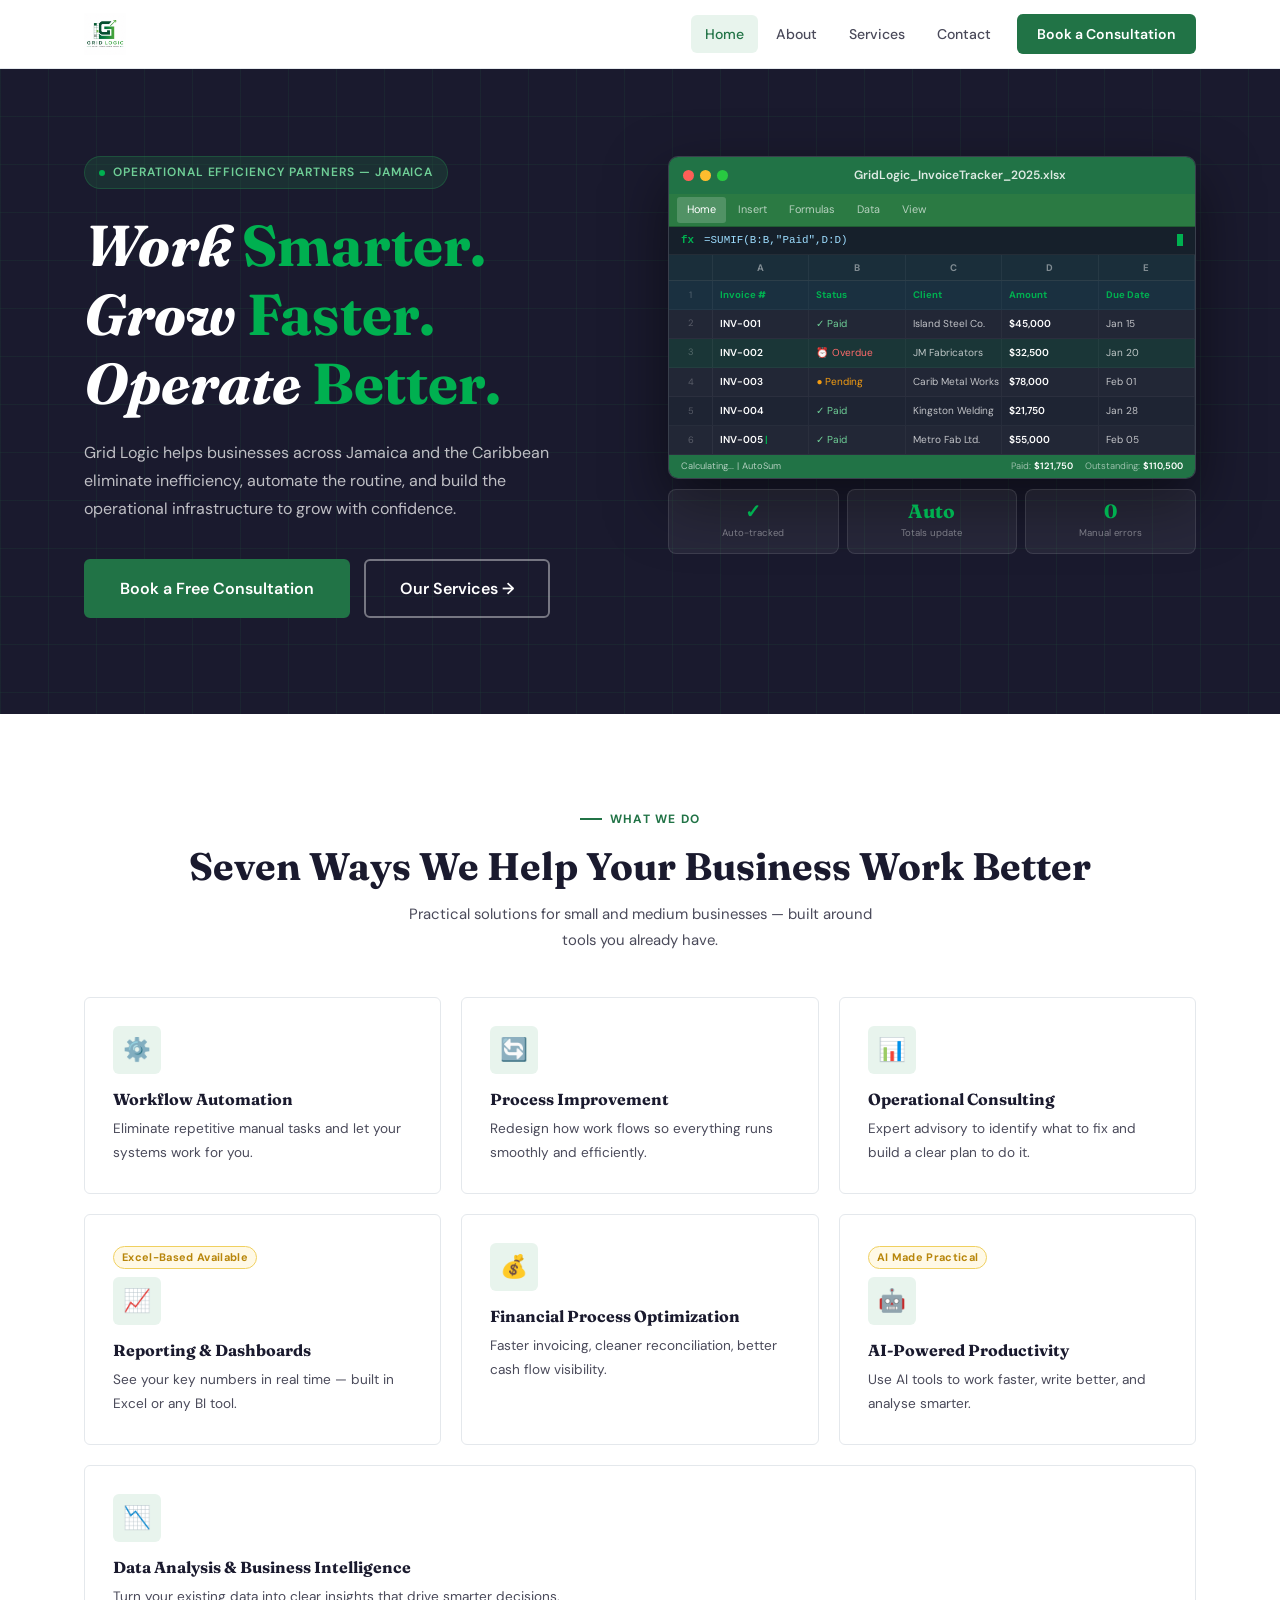
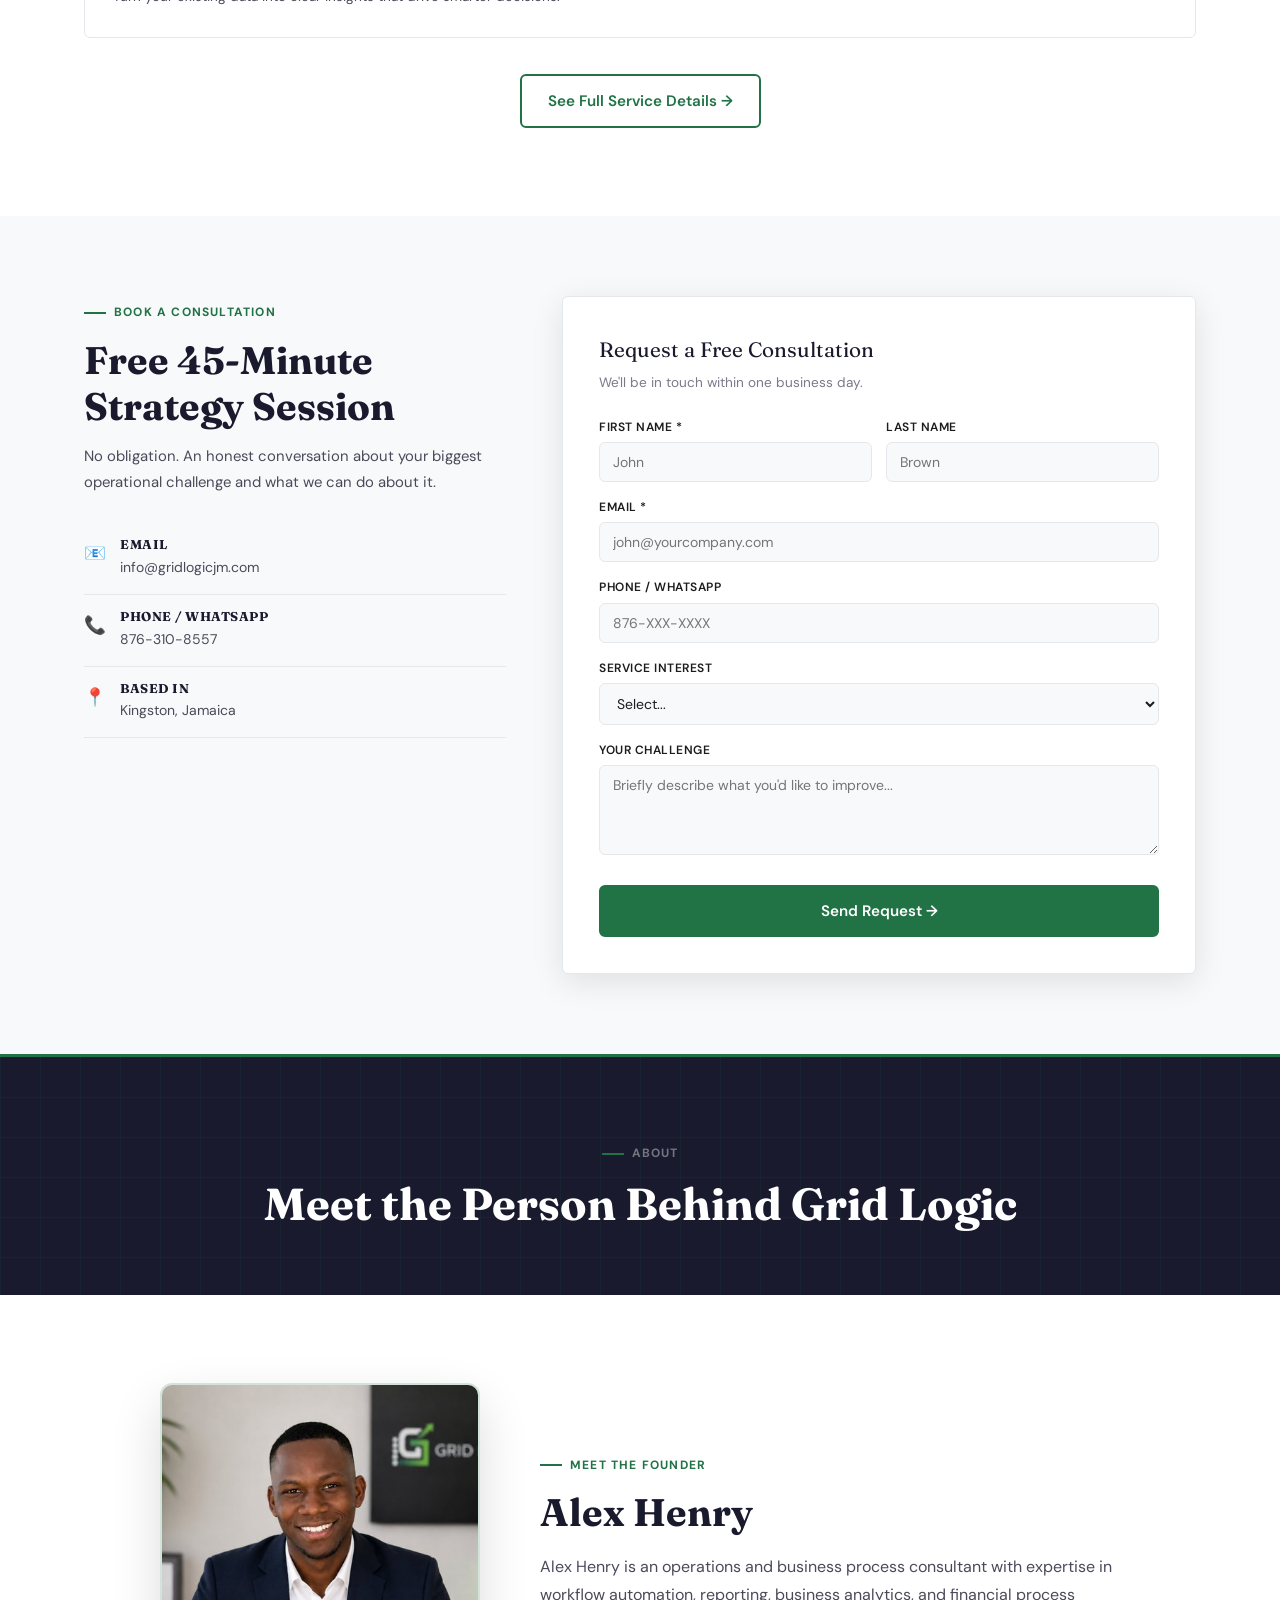
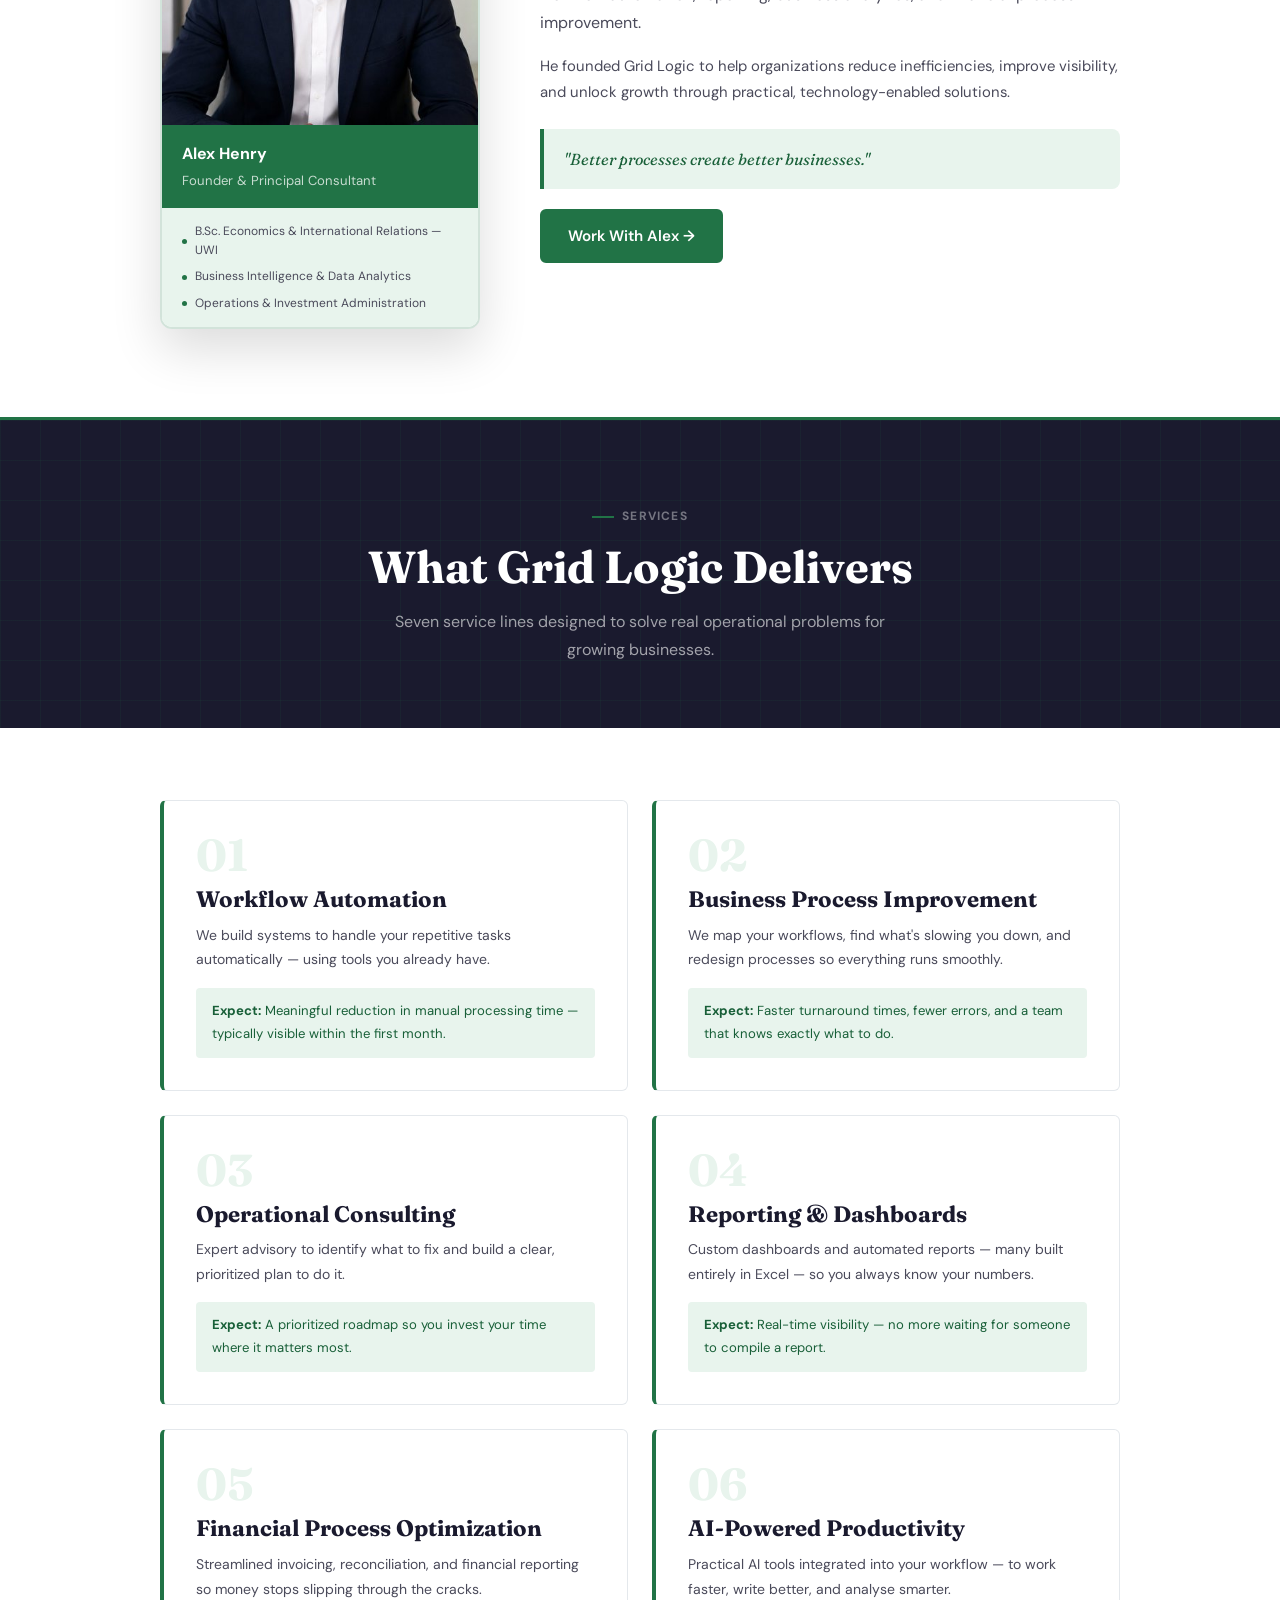
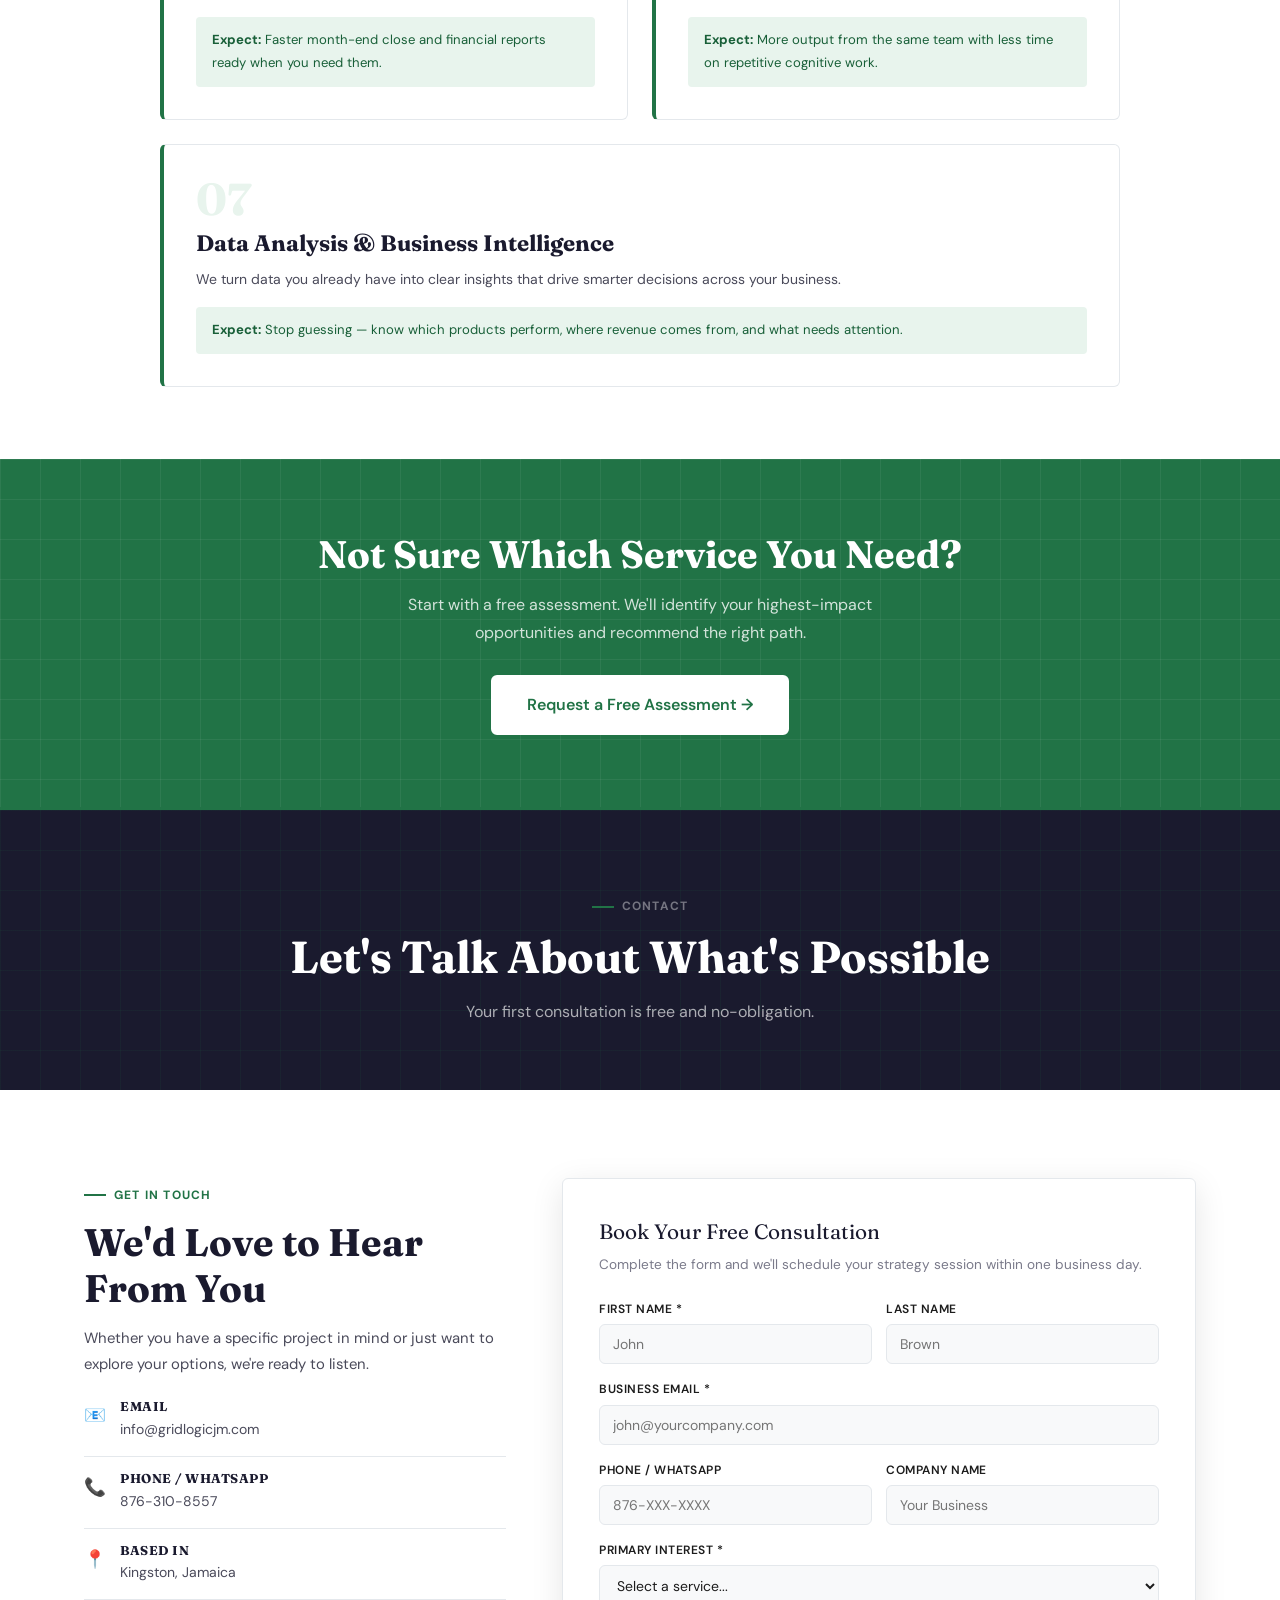
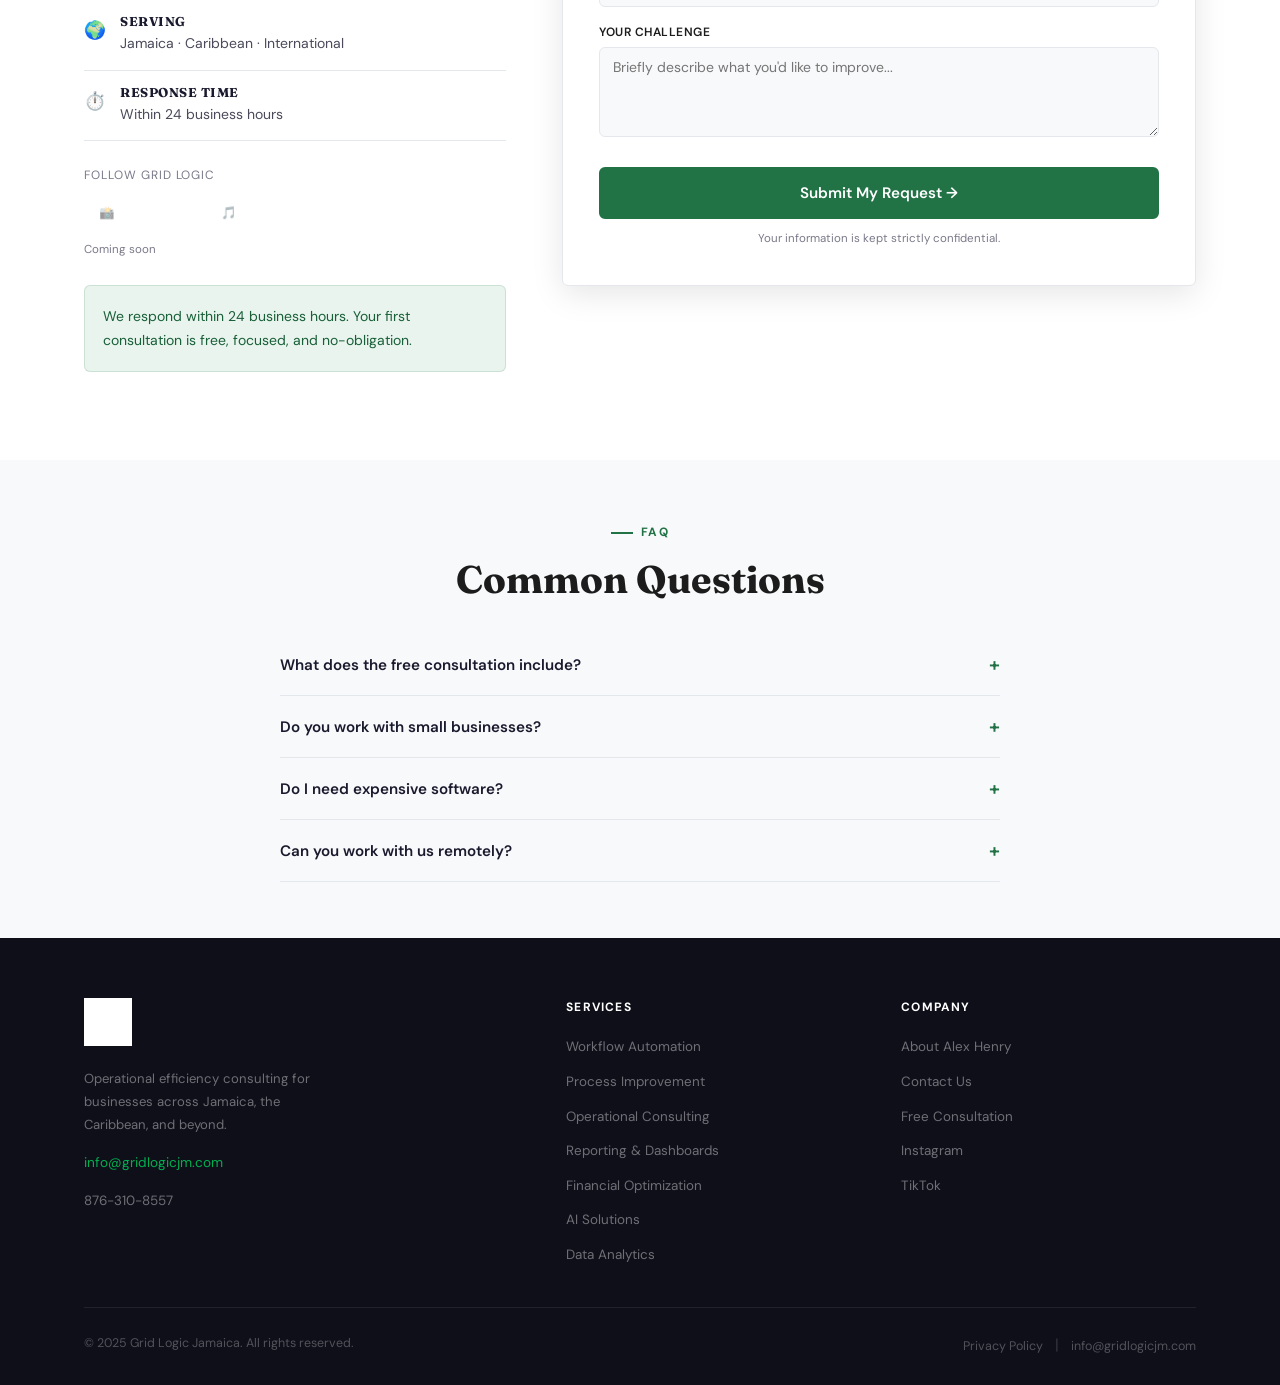
==== commit e0981de5: "Rename gridlogic-website8.html to index.html" ====
--- a/index.html
+++ b/index.html
@@ -1,4 +1,4 @@
-1b878998-fc58-48d2-9be1-063ecc3f9d35<!DOCTYPE html>
+<!DOCTYPE html>
 <html lang="en">
 <head>
 <meta charset="UTF-8">
@@ -435,7 +435,7 @@
           <div class="form-title">Request a Free Consultation</div>
           <div class="form-subtitle">We'll be in touch within one business day.</div>
           <form id="homeContactForm" onsubmit="handleFormSubmit(event,'homeContactForm','homeFormSuccess')">
-            <input type="hidden" name="access_key" value="1b878998-fc58-48d2-9be1-063ecc3f9d35">
+            <input type="hidden" name="access_key" value="YOUR_WEB3FORMS_KEY">
             <input type="hidden" name="subject" value="New Consultation Request — Grid Logic">
             <input type="hidden" name="from_name" value="Grid Logic Website">
             <input type="hidden" name="redirect" value="false">
@@ -526,201 +526,78 @@
     </div>
   </div>
 
-  <div class="service-detail">
-    <div class="service-detail-inner">
-      <div class="service-detail-content">
-        <span class="service-num">01</span>
-        <h2>Workflow Automation</h2>
-        <p>We identify the repetitive tasks eating your time and build systems that handle them automatically — using tools you already have, like Excel.</p>
-        <ul class="benefit-list">
-          <li>Invoice generation &amp; payment tracking</li>
-          <li>Automated data entry and report population</li>
-          <li>Scheduled reports that build and send themselves</li>
-          <li>Error detection and exception flagging</li>
-        </ul>
-        <div class="outcome-box">
-          <h4>What You Can Expect</h4>
-          <p>Meaningful reduction in manual processing time — typically visible within the first month.</p>
-        </div>
-      </div>
-      <div class="service-visual">
-        <div class="kpi-row">
-          <div class="kpi"><span class="kpi-val">30–60%</span><div class="kpi-label">Typical Time Saved</div></div>
-          <div class="kpi"><span class="kpi-val">↑↑</span><div class="kpi-label">Process Accuracy</div></div>
-          <div class="kpi"><span class="kpi-val">30–90d</span><div class="kpi-label">Typical Payback</div></div>
-          <div class="kpi"><span class="kpi-val">24/7</span><div class="kpi-label">Automated Coverage</div></div>
-        </div>
-      </div>
-    </div>
-  </div>
-
-  <div class="service-detail">
-    <div class="service-detail-inner">
-      <div class="service-detail-content">
-        <span class="service-num">02</span>
-        <h2>Business Process Improvement</h2>
-        <p>We map how work flows through your business, identify where things break down, and redesign processes so everything runs smoothly.</p>
-        <ul class="benefit-list">
-          <li>Process mapping &amp; bottleneck identification</li>
-          <li>Redesigned workflows and standard operating procedures</li>
-          <li>Team training and change management</li>
-          <li>Scalable processes built to grow with your business</li>
-        </ul>
-        <div class="outcome-box">
-          <h4>What You Can Expect</h4>
-          <p>Faster turnaround times, fewer errors, and a team that knows exactly what to do.</p>
-        </div>
-      </div>
-      <div class="service-visual">
-        <div class="kpi-row">
-          <div class="kpi"><span class="kpi-val">25–45%</span><div class="kpi-label">Cycle Time Reduction</div></div>
-          <div class="kpi"><span class="kpi-val">↓ Errors</span><div class="kpi-label">Rework Reduction</div></div>
-          <div class="kpi"><span class="kpi-val">↑ Output</span><div class="kpi-label">Team Throughput</div></div>
-          <div class="kpi"><span class="kpi-val">90d</span><div class="kpi-label">Visible Results</div></div>
-        </div>
-      </div>
-    </div>
-  </div>
-
-  <div class="service-detail">
-    <div class="service-detail-inner">
-      <div class="service-detail-content">
-        <span class="service-num">03</span>
-        <h2>Operational Consulting</h2>
-        <p>We give you a clear, prioritized plan to improve how your business runs — starting with the highest-impact opportunities.</p>
-        <ul class="benefit-list">
-          <li>Operational health assessment</li>
-          <li>Prioritized improvement roadmap</li>
-          <li>KPI and performance measurement framework</li>
-          <li>Ongoing advisory support (via retainer)</li>
-        </ul>
-        <div class="outcome-box">
-          <h4>What You Can Expect</h4>
-          <p>A clear, prioritized roadmap — invest your time where it will have the most impact.</p>
-        </div>
-      </div>
-      <div class="service-visual">
-        <div class="kpi-row">
-          <div class="kpi"><span class="kpi-val">2–4 wk</span><div class="kpi-label">Diagnostic Timeline</div></div>
-          <div class="kpi"><span class="kpi-val">3–5</span><div class="kpi-label">Priority Areas Identified</div></div>
-          <div class="kpi"><span class="kpi-val">100%</span><div class="kpi-label">Customized</div></div>
-          <div class="kpi"><span class="kpi-val">Clear</span><div class="kpi-label">Exec-Ready Reporting</div></div>
-        </div>
-      </div>
-    </div>
-  </div>
-
-  <div class="service-detail">
-    <div class="service-detail-inner">
-      <div class="service-detail-content">
-        <span class="service-num">04</span>
-        <h2>Reporting &amp; Dashboard Solutions</h2>
-        <p>We build dashboards and automated reports that give you real-time visibility into your numbers — many built entirely in Excel.</p>
-        <ul class="benefit-list">
-          <li>Custom dashboards — Excel, BI tools, or web-based</li>
-          <li>Automated reports (daily, weekly, monthly)</li>
-          <li>Cash flow and revenue visibility</li>
-          <li>KPI scorecards for owners and managers</li>
-        </ul>
-        <div class="outcome-box">
-          <h4>What You Can Expect</h4>
-          <p>Real-time visibility into your business — no more waiting for someone to compile a report.</p>
-        </div>
-      </div>
-      <div class="service-visual">
-        <div class="kpi-row">
-          <div class="kpi"><span class="kpi-val">Real-time</span><div class="kpi-label">Data Visibility</div></div>
-          <div class="kpi"><span class="kpi-val">↓ Hrs</span><div class="kpi-label">Manual Reporting Time</div></div>
-          <div class="kpi"><span class="kpi-val">Auto</span><div class="kpi-label">Refreshing Data</div></div>
-          <div class="kpi"><span class="kpi-val">0</span><div class="kpi-label">Manual Errors</div></div>
-        </div>
-      </div>
-    </div>
-  </div>
-
-  <div class="service-detail">
-    <div class="service-detail-inner">
-      <div class="service-detail-content">
-        <span class="service-num">05</span>
-        <h2>Financial Process Optimization</h2>
-        <p>We redesign how money flows through your business — from invoicing and collections to reconciliation and financial reporting.</p>
-        <ul class="benefit-list">
-          <li>Invoice-to-payment workflow redesign</li>
-          <li>Bank reconciliation automation</li>
-          <li>Month-end close acceleration</li>
-          <li>Budget vs. actuals tracking systems</li>
-        </ul>
-        <div class="outcome-box">
-          <h4>What You Can Expect</h4>
-          <p>Faster close, cleaner reconciliation, and financial reports ready when you need them.</p>
-        </div>
-      </div>
-      <div class="service-visual">
-        <div class="kpi-row">
-          <div class="kpi"><span class="kpi-val">-40–60%</span><div class="kpi-label">Month-end Close</div></div>
-          <div class="kpi"><span class="kpi-val">↑ Accuracy</span><div class="kpi-label">Reporting Accuracy</div></div>
-          <div class="kpi"><span class="kpi-val">↓ Recon</span><div class="kpi-label">Reconciliation Time</div></div>
-          <div class="kpi"><span class="kpi-val">✓</span><div class="kpi-label">Audit-Ready Outputs</div></div>
-        </div>
-      </div>
-    </div>
-  </div>
-
-  <div class="service-detail">
-    <div class="service-detail-inner">
-      <div class="service-detail-content">
-        <span class="service-num">06</span>
-        <h2>AI-Powered Productivity Solutions</h2>
-        <p>We help small businesses use practical AI tools to work faster, write better, and analyse smarter — no complex setup required.</p>
-        <ul class="benefit-list">
-          <li>AI readiness assessment</li>
-          <li>AI tool setup and workflow integration</li>
-          <li>Document drafting and data analysis automation</li>
-          <li>Staff training on practical AI usage</li>
-        </ul>
-        <div class="outcome-box">
-          <h4>What You Can Expect</h4>
-          <p>More output from the same team — less time on repetitive cognitive work.</p>
-        </div>
-      </div>
-      <div class="service-visual">
-        <div class="kpi-row">
-          <div class="kpi"><span class="kpi-val">Faster</span><div class="kpi-label">Task Turnaround</div></div>
-          <div class="kpi"><span class="kpi-val">↑ Output</span><div class="kpi-label">Team Output</div></div>
-          <div class="kpi"><span class="kpi-val">↓ Load</span><div class="kpi-label">Repetitive Work</div></div>
-          <div class="kpi"><span class="kpi-val">Future</span><div class="kpi-label">Proof Your Business</div></div>
-        </div>
-      </div>
-    </div>
-  </div>
-
-  <div class="service-detail">
-    <div class="service-detail-inner">
-      <div class="service-detail-content">
-        <span class="service-num">07</span>
-        <h2>Data Analysis &amp; Business Intelligence</h2>
-        <p>We help you turn data you already have into clear, actionable insights that drive smarter decisions.</p>
-        <ul class="benefit-list">
-          <li>Data audit and analytics model design</li>
-          <li>Trend analysis and performance benchmarking</li>
-          <li>Revenue and customer analytics</li>
-          <li>Team training on data use</li>
-        </ul>
-        <div class="outcome-box">
-          <h4>What You Can Expect</h4>
-          <p>Stop guessing. Know which products perform, where revenue comes from, and what needs attention.</p>
-        </div>
-      </div>
-      <div class="service-visual">
-        <div class="kpi-row">
-          <div class="kpi"><span class="kpi-val">360°</span><div class="kpi-label">Business View</div></div>
-          <div class="kpi"><span class="kpi-val">↑ Speed</span><div class="kpi-label">Insight Turnaround</div></div>
-          <div class="kpi"><span class="kpi-val">↓ Time</span><div class="kpi-label">Analysis Cycle</div></div>
-          <div class="kpi"><span class="kpi-val">High</span><div class="kpi-label">Data Reliability</div></div>
-        </div>
-      </div>
-    </div>
-  </div>
+
+  <!-- COMPACT SERVICE CARDS -->
+  <section style="padding:72px 0">
+    <div class="container">
+      <div style="display:grid;grid-template-columns:repeat(2,1fr);gap:24px;max-width:960px;margin:0 auto">
+
+        <div style="background:white;border:1px solid var(--border);border-radius:var(--r);padding:32px;border-left:4px solid var(--green);transition:var(--transition)" onmouseover="this.style.boxShadow='0 8px 32px rgba(0,0,0,.10)'" onmouseout="this.style.boxShadow='none'">
+          <div style="font-family:'Fraunces',serif;font-size:2.8rem;font-weight:700;color:var(--green-pale);line-height:1;margin-bottom:8px">01</div>
+          <h3 style="color:var(--charcoal);margin-bottom:10px">Workflow Automation</h3>
+          <p style="font-size:.875rem;margin-bottom:16px">We build systems to handle your repetitive tasks automatically — using tools you already have.</p>
+          <div style="background:var(--green-pale);border-radius:4px;padding:12px 16px">
+            <p style="font-size:.82rem;color:var(--green-dark);margin:0"><strong>Expect:</strong> Meaningful reduction in manual processing time — typically visible within the first month.</p>
+          </div>
+        </div>
+
+        <div style="background:white;border:1px solid var(--border);border-radius:var(--r);padding:32px;border-left:4px solid var(--green);transition:var(--transition)" onmouseover="this.style.boxShadow='0 8px 32px rgba(0,0,0,.10)'" onmouseout="this.style.boxShadow='none'">
+          <div style="font-family:'Fraunces',serif;font-size:2.8rem;font-weight:700;color:var(--green-pale);line-height:1;margin-bottom:8px">02</div>
+          <h3 style="color:var(--charcoal);margin-bottom:10px">Business Process Improvement</h3>
+          <p style="font-size:.875rem;margin-bottom:16px">We map your workflows, find what's slowing you down, and redesign processes so everything runs smoothly.</p>
+          <div style="background:var(--green-pale);border-radius:4px;padding:12px 16px">
+            <p style="font-size:.82rem;color:var(--green-dark);margin:0"><strong>Expect:</strong> Faster turnaround times, fewer errors, and a team that knows exactly what to do.</p>
+          </div>
+        </div>
+
+        <div style="background:white;border:1px solid var(--border);border-radius:var(--r);padding:32px;border-left:4px solid var(--green);transition:var(--transition)" onmouseover="this.style.boxShadow='0 8px 32px rgba(0,0,0,.10)'" onmouseout="this.style.boxShadow='none'">
+          <div style="font-family:'Fraunces',serif;font-size:2.8rem;font-weight:700;color:var(--green-pale);line-height:1;margin-bottom:8px">03</div>
+          <h3 style="color:var(--charcoal);margin-bottom:10px">Operational Consulting</h3>
+          <p style="font-size:.875rem;margin-bottom:16px">Expert advisory to identify what to fix and build a clear, prioritized plan to do it.</p>
+          <div style="background:var(--green-pale);border-radius:4px;padding:12px 16px">
+            <p style="font-size:.82rem;color:var(--green-dark);margin:0"><strong>Expect:</strong> A prioritized roadmap so you invest your time where it matters most.</p>
+          </div>
+        </div>
+
+        <div style="background:white;border:1px solid var(--border);border-radius:var(--r);padding:32px;border-left:4px solid var(--green);transition:var(--transition)" onmouseover="this.style.boxShadow='0 8px 32px rgba(0,0,0,.10)'" onmouseout="this.style.boxShadow='none'">
+          <div style="font-family:'Fraunces',serif;font-size:2.8rem;font-weight:700;color:var(--green-pale);line-height:1;margin-bottom:8px">04</div>
+          <h3 style="color:var(--charcoal);margin-bottom:10px">Reporting &amp; Dashboards</h3>
+          <p style="font-size:.875rem;margin-bottom:16px">Custom dashboards and automated reports — many built entirely in Excel — so you always know your numbers.</p>
+          <div style="background:var(--green-pale);border-radius:4px;padding:12px 16px">
+            <p style="font-size:.82rem;color:var(--green-dark);margin:0"><strong>Expect:</strong> Real-time visibility — no more waiting for someone to compile a report.</p>
+          </div>
+        </div>
+
+        <div style="background:white;border:1px solid var(--border);border-radius:var(--r);padding:32px;border-left:4px solid var(--green);transition:var(--transition)" onmouseover="this.style.boxShadow='0 8px 32px rgba(0,0,0,.10)'" onmouseout="this.style.boxShadow='none'">
+          <div style="font-family:'Fraunces',serif;font-size:2.8rem;font-weight:700;color:var(--green-pale);line-height:1;margin-bottom:8px">05</div>
+          <h3 style="color:var(--charcoal);margin-bottom:10px">Financial Process Optimization</h3>
+          <p style="font-size:.875rem;margin-bottom:16px">Streamlined invoicing, reconciliation, and financial reporting so money stops slipping through the cracks.</p>
+          <div style="background:var(--green-pale);border-radius:4px;padding:12px 16px">
+            <p style="font-size:.82rem;color:var(--green-dark);margin:0"><strong>Expect:</strong> Faster month-end close and financial reports ready when you need them.</p>
+          </div>
+        </div>
+
+        <div style="background:white;border:1px solid var(--border);border-radius:var(--r);padding:32px;border-left:4px solid var(--green);transition:var(--transition)" onmouseover="this.style.boxShadow='0 8px 32px rgba(0,0,0,.10)'" onmouseout="this.style.boxShadow='none'">
+          <div style="font-family:'Fraunces',serif;font-size:2.8rem;font-weight:700;color:var(--green-pale);line-height:1;margin-bottom:8px">06</div>
+          <h3 style="color:var(--charcoal);margin-bottom:10px">AI-Powered Productivity</h3>
+          <p style="font-size:.875rem;margin-bottom:16px">Practical AI tools integrated into your workflow — to work faster, write better, and analyse smarter.</p>
+          <div style="background:var(--green-pale);border-radius:4px;padding:12px 16px">
+            <p style="font-size:.82rem;color:var(--green-dark);margin:0"><strong>Expect:</strong> More output from the same team with less time on repetitive cognitive work.</p>
+          </div>
+        </div>
+
+        <div style="background:white;border:1px solid var(--border);border-radius:var(--r);padding:32px;border-left:4px solid var(--green);grid-column:1/-1;transition:var(--transition)" onmouseover="this.style.boxShadow='0 8px 32px rgba(0,0,0,.10)'" onmouseout="this.style.boxShadow='none'">
+          <div style="font-family:'Fraunces',serif;font-size:2.8rem;font-weight:700;color:var(--green-pale);line-height:1;margin-bottom:8px">07</div>
+          <h3 style="color:var(--charcoal);margin-bottom:10px">Data Analysis &amp; Business Intelligence</h3>
+          <p style="font-size:.875rem;margin-bottom:16px">We turn data you already have into clear insights that drive smarter decisions across your business.</p>
+          <div style="background:var(--green-pale);border-radius:4px;padding:12px 16px">
+            <p style="font-size:.82rem;color:var(--green-dark);margin:0"><strong>Expect:</strong> Stop guessing — know which products perform, where revenue comes from, and what needs attention.</p>
+          </div>
+        </div>
+
+      </div>
+    </div>
+  </section>
 
   <section class="cta-band">
     <div class="container">
@@ -786,7 +663,7 @@
           <div class="form-title">Book Your Free Consultation</div>
           <div class="form-subtitle">Complete the form and we'll schedule your strategy session within one business day.</div>
           <form id="contactPageForm" onsubmit="handleFormSubmit(event,'contactPageForm','contactPageSuccess')">
-            <input type="hidden" name="access_key" value="1b878998-fc58-48d2-9be1-063ecc3f9d35">
+            <input type="hidden" name="access_key" value="YOUR_WEB3FORMS_KEY">
             <input type="hidden" name="subject" value="New Consultation Request — Grid Logic">
             <input type="hidden" name="from_name" value="Grid Logic Website">
             <input type="hidden" name="redirect" value="false">
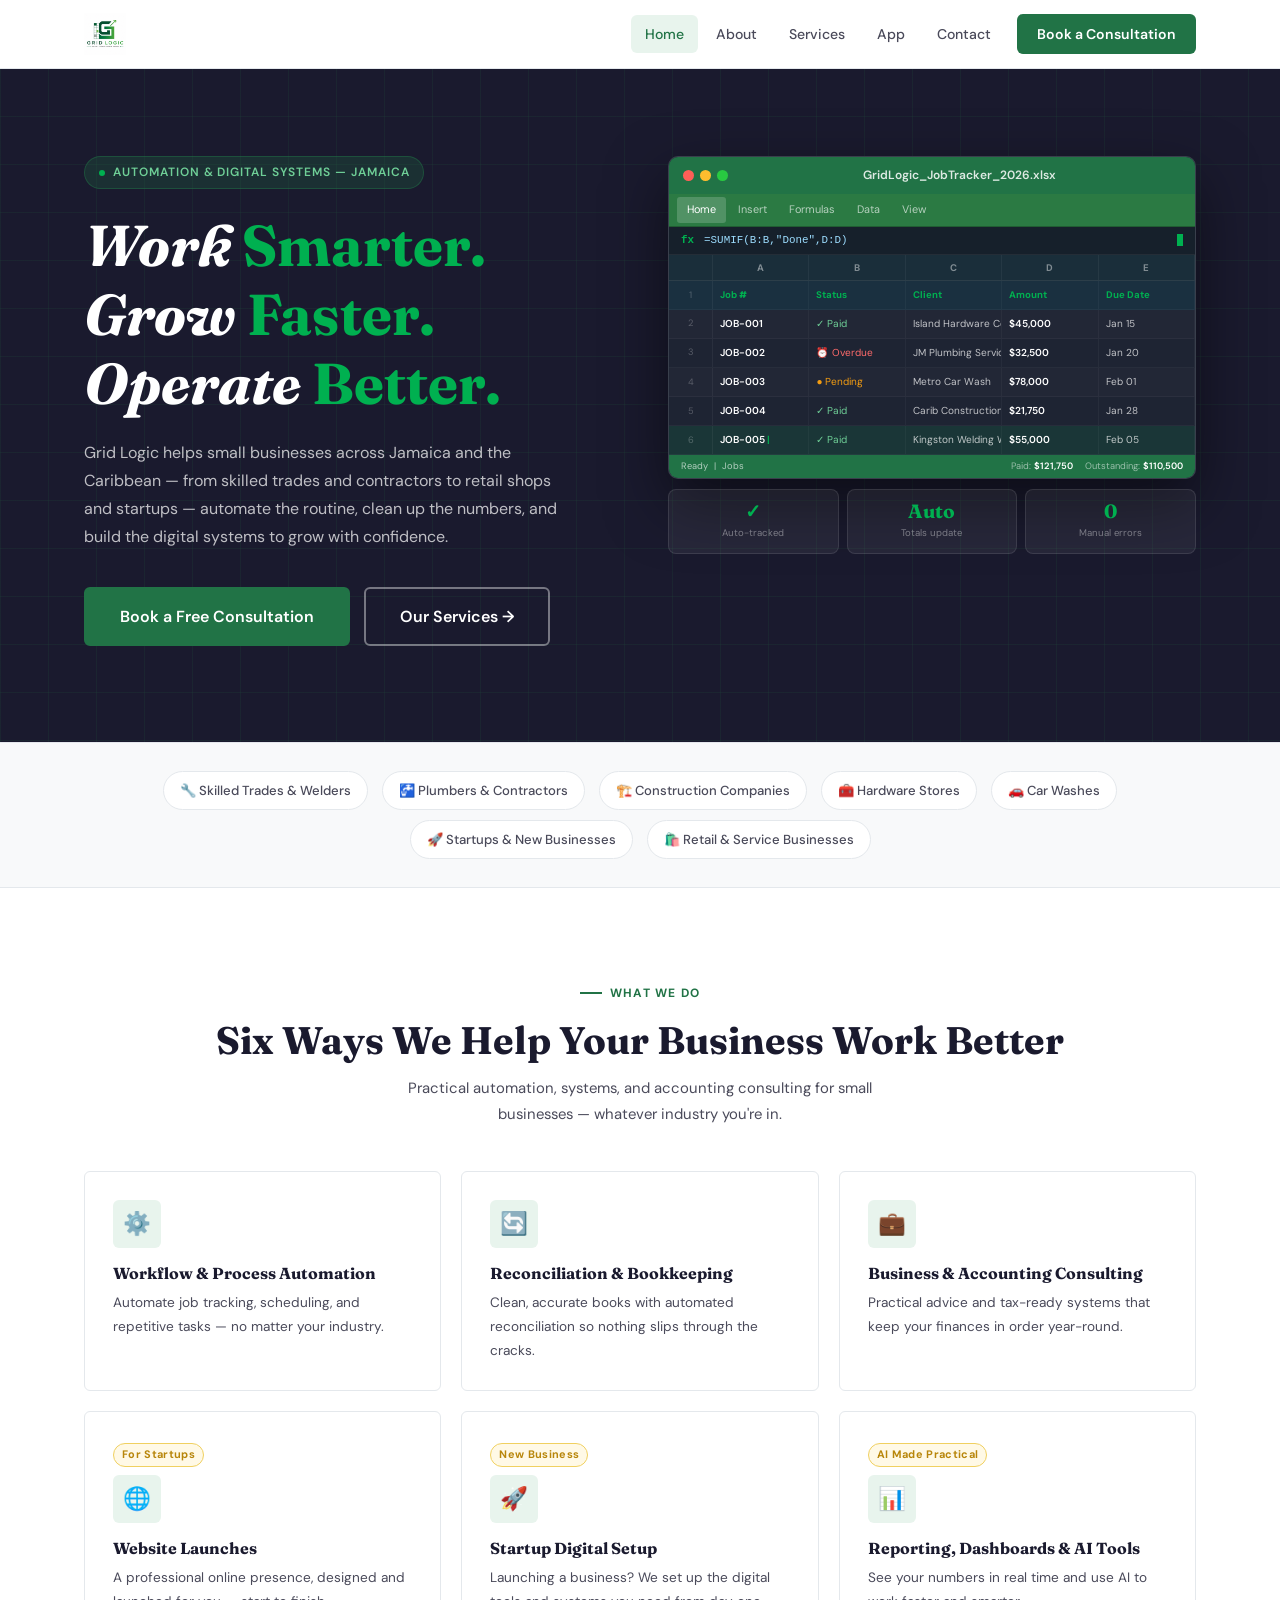
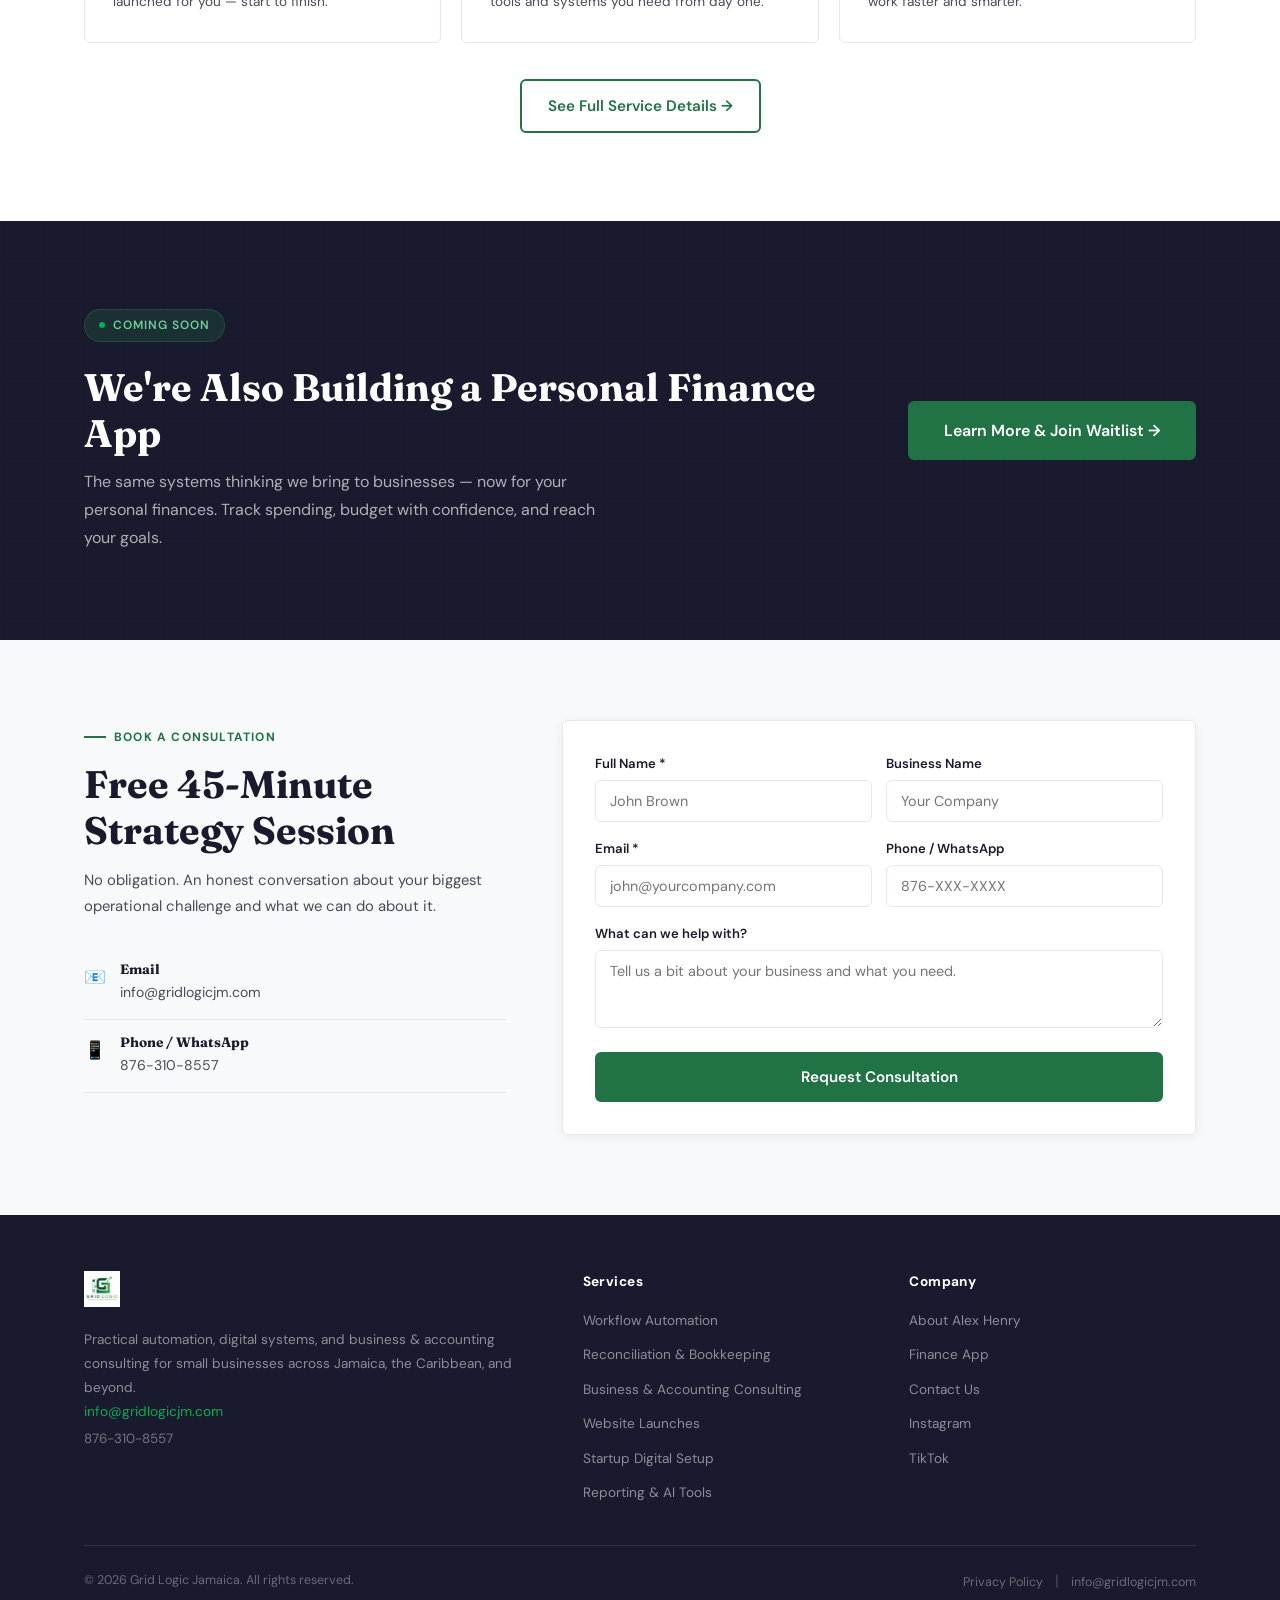
==== commit e36b3c72: "Rebuild site as multi-page, broaden positioning beyond finance, add App page Splits the single scrol" ====
--- a/index.html
+++ b/index.html
@@ -3,303 +3,58 @@
 <head>
 <meta charset="UTF-8">
 <meta name="viewport" content="width=device-width, initial-scale=1.0">
-<title>Grid Logic | Workflow Automation & Business Process Consulting | Jamaica</title>
-<meta name="description" content="Grid Logic helps Jamaican and Caribbean businesses improve efficiency through workflow automation, business analytics, and process optimization.">
+<title>Grid Logic | Business Automation &amp; Accounting Consulting | Jamaica</title>
+<meta name="description" content="Grid Logic helps small businesses across Jamaica and the Caribbean — from skilled trades to startups — automate workflows, streamline finances, and build digital systems that help them grow.">
+<link rel="icon" href="assets/logo.png">
 <link rel="preconnect" href="https://fonts.googleapis.com">
 <link href="https://fonts.googleapis.com/css2?family=DM+Sans:wght@300;400;500;600;700&family=Fraunces:ital,wght@0,600;0,700;1,600&display=swap" rel="stylesheet">
-<style>
-/* ── TOKENS ── */
-:root{
-  --green: #217346; --green-light: #2e8b57; --green-pale: #e8f4ed;
-  --green-accent: #00b050; --green-dark: #185f38;
-  --charcoal: #1a1a2e; --text: #1c1c1c; --text-mid: #4a4a5a; --text-light: #7a7a8a;
-  --white: #fff; --off: #f8f9fa; --border: #e4e8ec;
-  --shadow: 0 8px 32px rgba(0,0,0,.10); --r: 6px;
-  --transition: all .28s cubic-bezier(.4,0,.2,1);
-}
-*,*::before,*::after{box-sizing:border-box;margin:0;padding:0}
-html{scroll-behavior:smooth;scroll-padding-top:68px;font-size:16px}
-body{font-family:'DM Sans',sans-serif;color:var(--text);background:var(--white);overflow-x:hidden;line-height:1.6}
-h1,h2,h3,h4{font-family:'Fraunces',Georgia,serif;font-weight:700;line-height:1.2}
-h1{font-size:clamp(2.2rem,5vw,3.6rem)} h2{font-size:clamp(1.7rem,3.5vw,2.4rem)}
-h3{font-size:clamp(1.1rem,2vw,1.4rem)} p{line-height:1.75;color:var(--text-mid)}
-.container{max-width:1160px;margin:0 auto;padding:0 24px}
-.page{display:block;scroll-margin-top:68px}
-#page-about,#page-services,#page-contact{border-top:3px solid var(--green)}
-.section{padding:88px 0} .section-sm{padding:56px 0}
-.grid-bg{background-image:linear-gradient(rgba(33,115,70,.08) 1px,transparent 1px),linear-gradient(90deg,rgba(33,115,70,.08) 1px,transparent 1px);background-size:40px 40px}
-
-/* ── NAV ── */
-nav{position:fixed;top:0;left:0;right:0;z-index:1000;background:rgba(255,255,255,.96);backdrop-filter:blur(12px);border-bottom:1px solid var(--border)}
-.nav-inner{display:flex;align-items:center;justify-content:space-between;padding:0 24px;max-width:1160px;margin:0 auto;height:68px}
-.logo{cursor:pointer;display:flex;align-items:center}
-.logo img{height:42px;width:auto}
-.nav-links{display:flex;align-items:center;gap:4px;list-style:none}
-.nav-links a{text-decoration:none;color:var(--text-mid);font-size:.88rem;font-weight:500;padding:8px 14px;border-radius:var(--r);transition:var(--transition);cursor:pointer;display:block}
-.nav-links a:hover,.nav-links a.active{color:var(--green);background:var(--green-pale)}
-.nav-cta{background:var(--green)!important;color:white!important;padding:9px 20px!important;font-weight:600!important;border-radius:var(--r)!important}
-.nav-cta:hover{background:var(--green-dark)!important}
-.hamburger{display:none;flex-direction:column;gap:5px;cursor:pointer;background:none;border:none;padding:4px}
-.hamburger span{display:block;width:24px;height:2px;background:var(--charcoal);border-radius:2px;transition:var(--transition)}
-.mobile-menu{display:none;position:fixed;top:68px;left:0;right:0;background:white;border-bottom:1px solid var(--border);padding:16px 24px 24px;z-index:999;box-shadow:var(--shadow)}
-.mobile-menu.open{display:block}
-.mobile-menu a{display:block;padding:12px 0;border-bottom:1px solid var(--border);text-decoration:none;color:var(--text);font-weight:500;cursor:pointer}
-
-/* ── BUTTONS ── */
-.btn{display:inline-flex;align-items:center;gap:8px;padding:13px 26px;border-radius:var(--r);font-weight:600;font-size:.95rem;cursor:pointer;text-decoration:none;border:2px solid transparent;transition:var(--transition);font-family:'DM Sans',sans-serif}
-.btn-primary{background:var(--green);color:white;border-color:var(--green)}
-.btn-primary:hover{background:var(--green-dark);transform:translateY(-1px);box-shadow:0 8px 24px rgba(33,115,70,.3)}
-.btn-outline-dark{background:transparent;color:var(--green);border-color:var(--green)}
-.btn-outline-dark:hover{background:var(--green);color:white}
-.btn-outline{background:transparent;color:white;border-color:rgba(255,255,255,.4)}
-.btn-outline:hover{border-color:white;background:rgba(255,255,255,.08)}
-.btn-white{background:white;color:var(--green);border-color:white}
-.btn-white:hover{background:var(--off);transform:translateY(-1px)}
-.btn-lg{padding:15px 34px;font-size:1rem}
-
-/* ── LABELS ── */
-.section-label{display:inline-flex;align-items:center;gap:8px;font-size:.75rem;font-weight:700;letter-spacing:.1em;text-transform:uppercase;color:var(--green);margin-bottom:14px}
-.section-label::before{content:'';width:22px;height:2px;background:var(--green)}
-
-/* ══════════════════════════════════════
-   HERO
-══════════════════════════════════════ */
-.hero{padding:88px 0 96px;background:var(--charcoal);position:relative;overflow:hidden}
-.hero::before{content:'';position:absolute;inset:0;background-image:linear-gradient(rgba(33,115,70,.12) 1px,transparent 1px),linear-gradient(90deg,rgba(33,115,70,.12) 1px,transparent 1px);background-size:48px 48px}
-.hero-inner{position:relative;z-index:2;display:grid;grid-template-columns:1fr 1fr;gap:56px;align-items:start}
-.hero-badge{display:inline-flex;align-items:center;gap:8px;background:rgba(33,115,70,.25);border:1px solid rgba(33,115,70,.5);color:#6fcf97;font-size:.75rem;font-weight:600;letter-spacing:.08em;text-transform:uppercase;padding:6px 14px;border-radius:100px;margin-bottom:22px}
-.hero-badge::before{content:'';width:6px;height:6px;background:var(--green-accent);border-radius:50%;animation:pulse 2s infinite}
-@keyframes pulse{0%,100%{opacity:1;transform:scale(1)}50%{opacity:.5;transform:scale(.8)}}
-.hero h1{color:white;margin-bottom:20px;font-style:italic}
-.hero h1 em{font-style:normal;color:var(--green-accent)}
-.hero-sub{color:rgba(255,255,255,.72);font-size:1rem;margin-bottom:36px;max-width:480px}
-.hero-actions{display:flex;gap:14px;flex-wrap:wrap}
-
-/* ── EXCEL DEMO ── */
-.hero-visual{display:flex;flex-direction:column;gap:10px}
-.excel-demo{background:#1e2433;border-radius:10px;overflow:hidden;border:1px solid rgba(255,255,255,.12);box-shadow:0 24px 60px rgba(0,0,0,.5)}
-.excel-titlebar{background:#217346;display:flex;align-items:center;gap:10px;padding:9px 14px}
-.excel-dots{display:flex;gap:6px}
-.excel-dot{width:11px;height:11px;border-radius:50%}
-.excel-dot.r{background:#ff5f57}.excel-dot.y{background:#ffbd2e}.excel-dot.g{background:#28c941}
-.excel-title{color:rgba(255,255,255,.85);font-size:.75rem;font-weight:600;flex:1;text-align:center;overflow:hidden;text-overflow:ellipsis;white-space:nowrap}
-.excel-ribbon{background:#2b7a43;display:flex;gap:2px;padding:3px 8px;border-bottom:1px solid rgba(0,0,0,.25)}
-.ribbon-tab{color:rgba(255,255,255,.65);font-size:.68rem;padding:4px 10px;border-radius:3px;cursor:default;white-space:nowrap}
-.ribbon-tab.active{background:rgba(255,255,255,.18);color:white}
-.excel-formula{background:#16202b;display:flex;align-items:center;gap:10px;padding:5px 12px;border-bottom:1px solid rgba(255,255,255,.06)}
-.formula-label{color:#00b050;font-size:.68rem;font-family:monospace;font-weight:700;flex-shrink:0}
-.formula-text{color:#9cdcfe;font-size:.68rem;font-family:monospace;transition:opacity .3s;flex:1;overflow:hidden;white-space:nowrap;text-overflow:ellipsis}
-.formula-cursor{display:inline-block;width:6px;height:12px;background:#00b050;animation:blink .9s infinite;vertical-align:middle;flex-shrink:0}
-@keyframes blink{0%,100%{opacity:1}50%{opacity:0}}
-.excel-col-headers{display:grid;grid-template-columns:44px repeat(5,1fr);background:#1a2e3a;border-bottom:1px solid rgba(255,255,255,.08)}
-.col-hdr{color:rgba(255,255,255,.45);font-size:.6rem;font-weight:700;padding:5px 6px;text-align:center;border-right:1px solid rgba(255,255,255,.05)}
-.excel-row{display:grid;grid-template-columns:44px repeat(5,1fr);border-bottom:1px solid rgba(255,255,255,.04);transition:background .4s}
-.excel-row.header-row{background:#1a3040}
-.excel-row:nth-child(even):not(.header-row){background:rgba(255,255,255,.015)}
-.excel-row.highlight{background:rgba(0,176,80,.12)!important}
-.row-num{color:rgba(255,255,255,.25);font-size:.58rem;padding:6px 4px;text-align:center;border-right:1px solid rgba(255,255,255,.05);display:flex;align-items:center;justify-content:center}
-.cell{color:rgba(255,255,255,.72);font-size:.63rem;padding:6px 7px;border-right:1px solid rgba(255,255,255,.04);display:flex;align-items:center;overflow:hidden;white-space:nowrap;text-overflow:ellipsis}
-.cell.header{color:#00b050;font-weight:700;font-size:.6rem}
-.cell.green{color:#6fcf97}.cell.red{color:#ff6b6b}.cell.bold{color:white;font-weight:600}
-.cell.typing::after{content:'|';animation:blink .7s infinite;color:#00b050;margin-left:2px}
-.excel-status{background:#217346;display:flex;justify-content:space-between;align-items:center;padding:4px 12px;gap:12px}
-.status-left{color:rgba(255,255,255,.65);font-size:.58rem;white-space:nowrap}
-.status-right{display:flex;gap:12px;flex-shrink:0}
-.status-item{color:rgba(255,255,255,.55);font-size:.58rem;white-space:nowrap}
-.status-item span{color:white;font-weight:600}
-.kpi-strip{display:grid;grid-template-columns:repeat(3,1fr);gap:8px}
-.kpi-mini{background:rgba(255,255,255,.06);border:1px solid rgba(255,255,255,.1);border-radius:8px;padding:12px 10px;text-align:center}
-.kpi-mini-val{font-family:'Fraunces',serif;font-size:1.2rem;font-weight:700;color:#00b050;display:block;line-height:1}
-.kpi-mini-label{color:rgba(255,255,255,.4);font-size:.6rem;margin-top:4px;display:block}
-
-/* ══════════════════════════════════════
-   SERVICES
-══════════════════════════════════════ */
-.services-grid{display:grid;grid-template-columns:repeat(3,1fr);gap:20px}
-.service-card{background:white;border:1px solid var(--border);border-radius:var(--r);padding:28px;transition:var(--transition);position:relative;overflow:hidden;cursor:pointer}
-.service-card::before{content:'';position:absolute;bottom:0;left:0;right:0;height:3px;background:var(--green);transform:scaleX(0);transition:var(--transition);transform-origin:left}
-.service-card:hover{box-shadow:var(--shadow);transform:translateY(-3px)}
-.service-card:hover::before{transform:scaleX(1)}
-.service-icon{width:48px;height:48px;background:var(--green-pale);border-radius:var(--r);display:flex;align-items:center;justify-content:center;margin-bottom:16px;font-size:1.4rem}
-.service-card h3{color:var(--charcoal);margin-bottom:8px;font-size:1rem}
-.service-card p{font-size:.85rem}
-.smb-badge{display:inline-flex;align-items:center;gap:5px;background:#fff9e6;color:#b8860b;border:1px solid #f0d060;font-size:.68rem;font-weight:700;padding:2px 8px;border-radius:100px;margin-bottom:8px;letter-spacing:.03em}
-
-/* ══════════════════════════════════════
-   ABOUT
-══════════════════════════════════════ */
-.page-hero{background:var(--charcoal);padding:80px 0 64px;text-align:center;position:relative;overflow:hidden}
-.page-hero::before{content:'';position:absolute;inset:0;background-image:linear-gradient(rgba(33,115,70,.1) 1px,transparent 1px),linear-gradient(90deg,rgba(33,115,70,.1) 1px,transparent 1px);background-size:40px 40px}
-.page-hero h1{color:white;position:relative;z-index:1;font-size:clamp(1.8rem,3.5vw,2.8rem)}
-.founder-grid{display:grid;grid-template-columns:320px 1fr;gap:60px;align-items:center;max-width:960px;margin:0 auto}
-.founder-photo-card{border-radius:12px;overflow:hidden;box-shadow:0 20px 50px rgba(0,0,0,.14);border:2px solid rgba(33,115,70,.2)}
-.founder-photo-card img{width:100%;display:block;object-fit:cover;object-position:center top;height:340px}
-.founder-nameplate{background:var(--green);padding:16px 20px}
-.founder-nameplate strong{color:white;font-weight:700;font-size:1rem;display:block}
-.founder-nameplate span{color:rgba(255,255,255,.75);font-size:.82rem}
-.founder-creds{background:var(--green-pale);padding:14px 20px;display:flex;flex-direction:column;gap:7px}
-.cred-tag{display:flex;align-items:center;gap:8px;font-size:.75rem;color:var(--text-mid)}
-.cred-dot{width:5px;height:5px;border-radius:50%;background:var(--green);flex-shrink:0}
-.founder-quote{background:var(--green-pale);border-left:4px solid var(--green);border-radius:0 8px 8px 0;padding:16px 20px;margin:20px 0}
-.founder-quote p{font-style:italic;color:var(--green-dark);font-family:'Fraunces',serif;font-size:1rem;margin:0}
-
-/* ══════════════════════════════════════
-   SERVICES PAGE
-══════════════════════════════════════ */
-.service-detail{padding:64px 0;border-bottom:1px solid var(--border)}
-.service-detail:nth-child(even){background:var(--off)}
-.service-detail-inner{display:grid;grid-template-columns:1fr 1fr;gap:64px;align-items:start;max-width:1160px;margin:0 auto;padding:0 24px}
-.service-detail:nth-child(even) .service-detail-inner{direction:rtl}
-.service-detail:nth-child(even) .service-detail-inner>*{direction:ltr}
-.service-num{font-family:'Fraunces',serif;font-size:3.5rem;font-weight:700;color:var(--green-pale);line-height:1;margin-bottom:8px;display:block}
-.service-detail-content h2{color:var(--charcoal);margin-bottom:14px;font-size:1.6rem}
-.service-detail-content p{margin-bottom:16px;font-size:.9rem}
-.benefit-list{list-style:none;margin:16px 0}
-.benefit-list li{display:flex;gap:10px;align-items:flex-start;padding:6px 0;font-size:.875rem;color:var(--text-mid)}
-.benefit-list li::before{content:'✓';color:var(--green);font-weight:700;flex-shrink:0;margin-top:1px}
-.outcome-box{background:var(--green-pale);border-left:4px solid var(--green);border-radius:0 var(--r) var(--r) 0;padding:16px 20px;margin-top:16px}
-.outcome-box h4{color:var(--green-dark);margin-bottom:6px;font-size:.78rem;text-transform:uppercase;letter-spacing:.04em}
-.outcome-box p{font-size:.845rem;color:var(--green-dark);margin:0}
-.service-visual{background:white;border-radius:var(--r);padding:28px;border:1px solid var(--border);box-shadow:0 2px 12px rgba(0,0,0,.06)}
-.kpi-row{display:grid;grid-template-columns:repeat(2,1fr);gap:12px}
-.kpi{background:var(--off);border-radius:var(--r);padding:16px;text-align:center;border:1px solid var(--border)}
-.kpi-val{font-family:'Fraunces',serif;font-size:1.7rem;font-weight:700;color:var(--green);display:block}
-.kpi-label{font-size:.72rem;color:var(--text-light)}
-
-/* ══════════════════════════════════════
-   CONTACT
-══════════════════════════════════════ */
-.contact-grid{display:grid;grid-template-columns:1fr 1.5fr;gap:56px;align-items:start}
-.contact-detail{display:flex;gap:14px;align-items:flex-start;padding:14px 0;border-bottom:1px solid var(--border)}
-.contact-detail:first-of-type{border-top:1px solid var(--border);margin-top:20px}
-.contact-icon{font-size:1.1rem;color:var(--green);flex-shrink:0;margin-top:2px}
-.contact-detail h4{color:var(--charcoal);font-size:.8rem;font-weight:700;margin-bottom:2px;text-transform:uppercase;letter-spacing:.04em}
-.contact-detail p,.contact-detail a{font-size:.875rem;color:var(--text-mid);text-decoration:none}
-.contact-detail a:hover{color:var(--green)}
-.contact-form{background:white;border:1px solid var(--border);border-radius:var(--r);padding:36px;box-shadow:var(--shadow)}
-.form-title{font-family:'Fraunces',serif;font-size:1.3rem;color:var(--charcoal);margin-bottom:6px}
-.form-subtitle{font-size:.85rem;color:var(--text-light);margin-bottom:24px}
-.form-row{display:grid;grid-template-columns:1fr 1fr;gap:14px}
-.form-group{margin-bottom:16px}
-.form-group label{display:block;font-size:.75rem;font-weight:600;color:var(--text);margin-bottom:5px;text-transform:uppercase;letter-spacing:.04em}
-.form-group input,.form-group select,.form-group textarea{width:100%;padding:10px 13px;border:1px solid var(--border);border-radius:var(--r);font-family:'DM Sans',sans-serif;font-size:.875rem;color:var(--text);background:var(--off);transition:var(--transition);outline:none}
-.form-group input:focus,.form-group select:focus,.form-group textarea:focus{border-color:var(--green);background:white;box-shadow:0 0 0 3px rgba(33,115,70,.1)}
-.form-group textarea{resize:vertical;min-height:90px}
-.form-submit{width:100%;margin-top:6px;justify-content:center;padding:14px;font-size:.95rem}
-.form-success{display:none;text-align:center;padding:28px}
-.form-success .check{font-size:2.5rem;display:block;margin-bottom:10px}
-
-/* ── FAQ ── */
-.faq-list{max-width:720px;margin:0 auto}
-.faq-item{border-bottom:1px solid var(--border)}
-.faq-q{width:100%;background:none;border:none;padding:18px 0;display:flex;justify-content:space-between;align-items:center;cursor:pointer;text-align:left;font-family:'DM Sans',sans-serif;font-size:.95rem;font-weight:600;color:var(--charcoal)}
-.faq-chevron{font-size:1.2rem;color:var(--green);transition:var(--transition);flex-shrink:0}
-.faq-item.open .faq-chevron{transform:rotate(45deg)}
-.faq-a{max-height:0;overflow:hidden;transition:max-height .4s ease,padding .3s ease}
-.faq-item.open .faq-a{max-height:300px;padding-bottom:16px}
-.faq-a p{font-size:.875rem}
-
-/* ── CTA BAND ── */
-.cta-band{background:var(--green);padding:72px 0;text-align:center;position:relative;overflow:hidden}
-.cta-band::before{content:'';position:absolute;inset:0;background-image:linear-gradient(rgba(255,255,255,.06) 1px,transparent 1px),linear-gradient(90deg,rgba(255,255,255,.06) 1px,transparent 1px);background-size:40px 40px}
-.cta-band>*{position:relative;z-index:1}
-.cta-band h2{color:white;margin-bottom:14px}
-.cta-band p{color:rgba(255,255,255,.8);max-width:520px;margin:0 auto 28px}
-.cta-actions{display:flex;gap:14px;justify-content:center;flex-wrap:wrap}
-
-/* ── FOOTER ── */
-footer{background:#0f0f1a;padding:60px 0 28px}
-.footer-inner{max-width:1160px;margin:0 auto;padding:0 24px}
-.footer-top{display:grid;grid-template-columns:1.5fr 1fr 1fr;gap:40px;margin-bottom:40px}
-.footer-brand p{color:rgba(255,255,255,.4);font-size:.82rem;margin:14px 0;max-width:240px}
-.footer-col h5{color:white;font-size:.75rem;text-transform:uppercase;letter-spacing:.1em;margin-bottom:16px}
-.footer-links{list-style:none;display:flex;flex-direction:column;gap:9px}
-.footer-links a{color:rgba(255,255,255,.4);font-size:.84rem;text-decoration:none;transition:var(--transition);cursor:pointer}
-.footer-links a:hover{color:var(--green-accent)}
-.footer-bottom{border-top:1px solid rgba(255,255,255,.08);padding-top:24px;display:flex;justify-content:space-between;align-items:center}
-.footer-bottom p,.footer-bottom a{color:rgba(255,255,255,.28);font-size:.78rem;text-decoration:none}
-.footer-bottom a:hover{color:var(--green-accent)}
-.footer-divider{color:rgba(255,255,255,.15);margin:0 8px}
-.social-pill{display:inline-flex;align-items:center;gap:7px;padding:7px 14px;border:1px solid rgba(255,255,255,.15);border-radius:6px;color:rgba(255,255,255,.45);font-size:.78rem;font-weight:600;text-decoration:none;transition:var(--transition);margin-right:8px}
-.social-pill:hover{border-color:var(--green-accent);color:var(--green-accent)}
-
-/* ── FADE IN ── */
-.fade-in{opacity:0;transform:translateY(22px);transition:opacity .6s ease,transform .6s ease}
-.fade-in.visible{opacity:1;transform:translateY(0)}
-
-/* ── RESPONSIVE ── */
-@media(max-width:1024px){
-  .services-grid{grid-template-columns:repeat(2,1fr)}
-  .footer-top{grid-template-columns:1fr 1fr}
-}
-@media(max-width:768px){
-  .nav-links{display:none} .hamburger{display:flex}
-  .hero-inner{grid-template-columns:1fr}
-  .hero-visual{display:none}
-  .founder-grid{grid-template-columns:1fr}
-  .services-grid{grid-template-columns:1fr}
-  .service-detail-inner{grid-template-columns:1fr!important;direction:ltr!important}
-  .contact-grid{grid-template-columns:1fr}
-  .form-row{grid-template-columns:1fr}
-  .footer-top{grid-template-columns:1fr}
-  .footer-bottom{flex-direction:column;gap:10px;text-align:center}
-  .hero-actions{flex-direction:column}
-  .btn{width:100%;justify-content:center}
-}
-@media(max-width:480px){
-  .cta-actions{flex-direction:column;align-items:center}
-}
-</style>
+<link rel="stylesheet" href="styles.css">
 </head>
-<body>
-
-<!-- NAV -->
+<body data-page="home">
+
 <nav>
   <div class="nav-inner">
-    <div class="logo" onclick="showPage('home')">
-      <img src="[data-uri]" alt="Grid Logic">
-    </div>
+    <a class="logo" href="index.html"><img src="assets/logo.png" alt="Grid Logic"></a>
     <ul class="nav-links" id="navLinks">
-      <li><a onclick="showPage('home')" id="nav-home" class="active">Home</a></li>
-      <li><a onclick="showPage('about')" id="nav-about">About</a></li>
-      <li><a onclick="showPage('services')" id="nav-services">Services</a></li>
-      <li><a onclick="showPage('contact')" id="nav-contact">Contact</a></li>
-      <li><a onclick="showPage('contact')" class="nav-cta" style="margin-left:8px">Book a Consultation</a></li>
+      <li><a href="index.html" data-page="home">Home</a></li>
+      <li><a href="about.html" data-page="about">About</a></li>
+      <li><a href="services.html" data-page="services">Services</a></li>
+      <li><a href="app.html" data-page="app">App</a></li>
+      <li><a href="contact.html" data-page="contact">Contact</a></li>
+      <li><a href="contact.html" class="nav-cta" style="margin-left:8px">Book a Consultation</a></li>
     </ul>
     <button class="hamburger" onclick="toggleMenu()"><span></span><span></span><span></span></button>
   </div>
 </nav>
 <div class="mobile-menu" id="mobileMenu">
-  <a onclick="showPage('home');toggleMenu()">Home</a>
-  <a onclick="showPage('about');toggleMenu()">About</a>
-  <a onclick="showPage('services');toggleMenu()">Services</a>
-  <a onclick="showPage('contact');toggleMenu()">Contact</a>
-  <a onclick="showPage('contact');toggleMenu()" style="color:var(--green);font-weight:700;border:none;margin-top:10px">→ Book a Free Consultation</a>
+  <a href="index.html" data-page="home">Home</a>
+  <a href="about.html" data-page="about">About</a>
+  <a href="services.html" data-page="services">Services</a>
+  <a href="app.html" data-page="app">App</a>
+  <a href="contact.html" data-page="contact">Contact</a>
+  <a href="contact.html" style="color:var(--green);font-weight:700;border:none;margin-top:10px">→ Book a Free Consultation</a>
 </div>
 
-<!-- ════════════════════════════════════════
-     HOME
-════════════════════════════════════════ -->
-<div class="page" id="page-home" style="padding-top:68px">
+<main>
 
   <!-- HERO -->
   <section class="hero grid-bg">
     <div class="container">
       <div class="hero-inner">
         <div>
-          <div class="hero-badge">Operational Efficiency Partners — Jamaica</div>
+          <div class="hero-badge">Automation &amp; Digital Systems — Jamaica</div>
           <h1>Work <em>Smarter.</em><br>Grow <em>Faster.</em><br>Operate <em>Better.</em></h1>
-          <p class="hero-sub">Grid Logic helps businesses across Jamaica and the Caribbean eliminate inefficiency, automate the routine, and build the operational infrastructure to grow with confidence.</p>
+          <p class="hero-sub">Grid Logic helps small businesses across Jamaica and the Caribbean — from skilled trades and contractors to retail shops and startups — automate the routine, clean up the numbers, and build the digital systems to grow with confidence.</p>
           <div class="hero-actions">
-            <a class="btn btn-primary btn-lg" onclick="showPage('contact')">Book a Free Consultation</a>
-            <a class="btn btn-outline btn-lg" onclick="showPage('services')">Our Services →</a>
+            <a class="btn btn-primary btn-lg" href="contact.html">Book a Free Consultation</a>
+            <a class="btn btn-outline btn-lg" href="services.html">Our Services →</a>
           </div>
         </div>
         <div class="hero-visual">
           <div class="excel-demo">
             <div class="excel-titlebar">
               <div class="excel-dots"><div class="excel-dot r"></div><div class="excel-dot y"></div><div class="excel-dot g"></div></div>
-              <div class="excel-title">GridLogic_InvoiceTracker_2025.xlsx</div>
+              <div class="excel-title">GridLogic_JobTracker_2026.xlsx</div>
             </div>
             <div class="excel-ribbon">
               <div class="ribbon-tab active">Home</div><div class="ribbon-tab">Insert</div>
@@ -307,7 +62,7 @@
             </div>
             <div class="excel-formula">
               <div class="formula-label">fx</div>
-              <div class="formula-text" id="formulaText">=SUMIF(B:B,"Paid",D:D)</div>
+              <div class="formula-text" id="formulaText">=SUMIF(B:B,"Done",D:D)</div>
               <div class="formula-cursor"></div>
             </div>
             <div class="excel-col-headers">
@@ -315,32 +70,32 @@
               <div class="col-hdr">C</div><div class="col-hdr">D</div><div class="col-hdr">E</div>
             </div>
             <div class="excel-row header-row">
-              <div class="row-num">1</div><div class="cell header">Invoice #</div><div class="cell header">Status</div>
+              <div class="row-num">1</div><div class="cell header">Job #</div><div class="cell header">Status</div>
               <div class="cell header">Client</div><div class="cell header">Amount</div><div class="cell header">Due Date</div>
             </div>
             <div class="excel-row" id="row2">
-              <div class="row-num">2</div><div class="cell bold">INV-001</div><div class="cell green">✓ Paid</div>
-              <div class="cell">Island Steel Co.</div><div class="cell bold">$45,000</div><div class="cell">Jan 15</div>
+              <div class="row-num">2</div><div class="cell bold">JOB-001</div><div class="cell green">✓ Paid</div>
+              <div class="cell">Island Hardware Co.</div><div class="cell bold">$45,000</div><div class="cell">Jan 15</div>
             </div>
             <div class="excel-row" id="row3">
-              <div class="row-num">3</div><div class="cell bold">INV-002</div><div class="cell red">⏰ Overdue</div>
-              <div class="cell">JM Fabricators</div><div class="cell bold">$32,500</div><div class="cell">Jan 20</div>
+              <div class="row-num">3</div><div class="cell bold">JOB-002</div><div class="cell red">⏰ Overdue</div>
+              <div class="cell">JM Plumbing Services</div><div class="cell bold">$32,500</div><div class="cell">Jan 20</div>
             </div>
             <div class="excel-row" id="row4">
-              <div class="row-num">4</div><div class="cell bold">INV-003</div>
-              <div class="cell" style="color:#f39c12;font-size:.63rem;padding:6px 7px;display:flex;align-items:center">● Pending</div>
-              <div class="cell">Carib Metal Works</div><div class="cell bold">$78,000</div><div class="cell">Feb 01</div>
+              <div class="row-num">4</div><div class="cell bold">JOB-003</div>
+              <div class="cell amber">● Pending</div>
+              <div class="cell">Metro Car Wash</div><div class="cell bold">$78,000</div><div class="cell">Feb 01</div>
             </div>
             <div class="excel-row" id="row5">
-              <div class="row-num">5</div><div class="cell bold">INV-004</div><div class="cell green">✓ Paid</div>
-              <div class="cell">Kingston Welding</div><div class="cell bold">$21,750</div><div class="cell">Jan 28</div>
+              <div class="row-num">5</div><div class="cell bold">JOB-004</div><div class="cell green">✓ Paid</div>
+              <div class="cell">Carib Construction Ltd.</div><div class="cell bold">$21,750</div><div class="cell">Jan 28</div>
             </div>
             <div class="excel-row highlight" id="row6">
-              <div class="row-num">6</div><div class="cell bold typing">INV-005</div><div class="cell green">✓ Paid</div>
-              <div class="cell">Metro Fab Ltd.</div><div class="cell bold">$55,000</div><div class="cell">Feb 05</div>
+              <div class="row-num">6</div><div class="cell bold typing">JOB-005</div><div class="cell green">✓ Paid</div>
+              <div class="cell">Kingston Welding Works</div><div class="cell bold">$55,000</div><div class="cell">Feb 05</div>
             </div>
             <div class="excel-status">
-              <div class="status-left" id="excelStatus">Ready &nbsp;|&nbsp; Invoices</div>
+              <div class="status-left" id="excelStatus">Ready &nbsp;|&nbsp; Jobs</div>
               <div class="status-right">
                 <div class="status-item">Paid: <span>$121,750</span></div>
                 <div class="status-item">Outstanding: <span>$110,500</span></div>
@@ -357,55 +112,81 @@
     </div>
   </section>
 
+  <!-- WHO WE WORK WITH -->
+  <section class="industry-strip">
+    <div class="container">
+      <div class="industry-track">
+        <span class="industry-pill">🔧 Skilled Trades &amp; Welders</span>
+        <span class="industry-pill">🚰 Plumbers &amp; Contractors</span>
+        <span class="industry-pill">🏗️ Construction Companies</span>
+        <span class="industry-pill">🧰 Hardware Stores</span>
+        <span class="industry-pill">🚗 Car Washes</span>
+        <span class="industry-pill">🚀 Startups &amp; New Businesses</span>
+        <span class="industry-pill">🛍️ Retail &amp; Service Businesses</span>
+      </div>
+    </div>
+  </section>
+
   <!-- SERVICES OVERVIEW -->
   <section class="section" style="background:var(--white)">
     <div class="container">
       <div style="text-align:center;margin-bottom:44px">
         <div class="section-label" style="justify-content:center">What We Do</div>
-        <h2 style="color:var(--charcoal);margin-bottom:12px">Seven Ways We Help Your Business Work Better</h2>
-        <p style="max-width:500px;margin:0 auto;font-size:.93rem">Practical solutions for small and medium businesses — built around tools you already have.</p>
+        <h2 style="color:var(--charcoal);margin-bottom:12px">Six Ways We Help Your Business Work Better</h2>
+        <p style="max-width:520px;margin:0 auto;font-size:.93rem">Practical automation, systems, and accounting consulting for small businesses — whatever industry you're in.</p>
       </div>
       <div class="services-grid">
-        <div class="service-card fade-in" onclick="showPage('services')">
+        <a class="service-card fade-in" href="services.html" style="text-decoration:none">
           <div class="service-icon">⚙️</div>
-          <h3>Workflow Automation</h3>
-          <p>Eliminate repetitive manual tasks and let your systems work for you.</p>
-        </div>
-        <div class="service-card fade-in" onclick="showPage('services')">
+          <h3>Workflow &amp; Process Automation</h3>
+          <p>Automate job tracking, scheduling, and repetitive tasks — no matter your industry.</p>
+        </a>
+        <a class="service-card fade-in" href="services.html" style="text-decoration:none">
           <div class="service-icon">🔄</div>
-          <h3>Process Improvement</h3>
-          <p>Redesign how work flows so everything runs smoothly and efficiently.</p>
-        </div>
-        <div class="service-card fade-in" onclick="showPage('services')">
+          <h3>Reconciliation &amp; Bookkeeping</h3>
+          <p>Clean, accurate books with automated reconciliation so nothing slips through the cracks.</p>
+        </a>
+        <a class="service-card fade-in" href="services.html" style="text-decoration:none">
+          <div class="service-icon">💼</div>
+          <h3>Business &amp; Accounting Consulting</h3>
+          <p>Practical advice and tax-ready systems that keep your finances in order year-round.</p>
+        </a>
+        <a class="service-card fade-in" href="services.html" style="text-decoration:none">
+          <div class="smb-badge">For Startups</div>
+          <div class="service-icon">🌐</div>
+          <h3>Website Launches</h3>
+          <p>A professional online presence, designed and launched for you — start to finish.</p>
+        </a>
+        <a class="service-card fade-in" href="services.html" style="text-decoration:none">
+          <div class="smb-badge">New Business</div>
+          <div class="service-icon">🚀</div>
+          <h3>Startup Digital Setup</h3>
+          <p>Launching a business? We set up the digital tools and systems you need from day one.</p>
+        </a>
+        <a class="service-card fade-in" href="services.html" style="text-decoration:none">
+          <div class="smb-badge">AI Made Practical</div>
           <div class="service-icon">📊</div>
-          <h3>Operational Consulting</h3>
-          <p>Expert advisory to identify what to fix and build a clear plan to do it.</p>
-        </div>
-        <div class="service-card fade-in" onclick="showPage('services')">
-          <div class="smb-badge">Excel-Based Available</div>
-          <div class="service-icon">📈</div>
-          <h3>Reporting &amp; Dashboards</h3>
-          <p>See your key numbers in real time — built in Excel or any BI tool.</p>
-        </div>
-        <div class="service-card fade-in" onclick="showPage('services')">
-          <div class="service-icon">💰</div>
-          <h3>Financial Process Optimization</h3>
-          <p>Faster invoicing, cleaner reconciliation, better cash flow visibility.</p>
-        </div>
-        <div class="service-card fade-in" onclick="showPage('services')">
-          <div class="smb-badge">AI Made Practical</div>
-          <div class="service-icon">🤖</div>
-          <h3>AI-Powered Productivity</h3>
-          <p>Use AI tools to work faster, write better, and analyse smarter.</p>
-        </div>
-        <div class="service-card fade-in" style="grid-column:1/-1" onclick="showPage('services')">
-          <div class="service-icon">📉</div>
-          <h3>Data Analysis &amp; Business Intelligence</h3>
-          <p>Turn your existing data into clear insights that drive smarter decisions.</p>
-        </div>
+          <h3>Reporting, Dashboards &amp; AI Tools</h3>
+          <p>See your numbers in real time and use AI to work faster and smarter.</p>
+        </a>
       </div>
       <div style="text-align:center;margin-top:36px">
-        <a class="btn btn-outline-dark" onclick="showPage('services')">See Full Service Details →</a>
+        <a class="btn btn-outline-dark" href="services.html">See Full Service Details →</a>
+      </div>
+    </div>
+  </section>
+
+  <!-- APP TEASER -->
+  <section class="section" style="background:var(--charcoal);position:relative;overflow:hidden">
+    <div class="grid-bg" style="position:absolute;inset:0;opacity:.5"></div>
+    <div class="container" style="position:relative;z-index:1">
+      <div style="display:grid;grid-template-columns:1fr auto;gap:32px;align-items:center;flex-wrap:wrap" class="hero-inner">
+        <div>
+          <div class="hero-badge">Coming Soon</div>
+          <h2 style="color:white;margin-bottom:12px">We're Also Building a Personal Finance App</h2>
+          <p style="color:rgba(255,255,255,.65);max-width:520px;margin:0">The same systems thinking we bring to businesses — now for your personal finances. Track spending, budget with confidence, and reach your goals.</p>
+        </div>
+        <a class="btn btn-primary btn-lg" href="app.html">Learn More &amp; Join Waitlist →</a>
       </div>
     </div>
   </section>
@@ -423,342 +204,66 @@
             <div><h4>Email</h4><a href="mailto:info@gridlogicjm.com">info@gridlogicjm.com</a></div>
           </div>
           <div class="contact-detail">
-            <div class="contact-icon">📞</div>
+            <div class="contact-icon">📱</div>
             <div><h4>Phone / WhatsApp</h4><a href="tel:+18763108557">876-310-8557</a></div>
           </div>
-          <div class="contact-detail">
-            <div class="contact-icon">📍</div>
-            <div><h4>Based In</h4><p>Kingston, Jamaica</p></div>
-          </div>
-        </div>
-        <div class="contact-form">
-          <div class="form-title">Request a Free Consultation</div>
-          <div class="form-subtitle">We'll be in touch within one business day.</div>
+        </div>
+        <div class="contact-form-card">
           <form id="homeContactForm" onsubmit="handleFormSubmit(event,'homeContactForm','homeFormSuccess')">
-            <input type="hidden" name="access_key" value="YOUR_WEB3FORMS_KEY">
-            <input type="hidden" name="subject" value="New Consultation Request — Grid Logic">
-            <input type="hidden" name="from_name" value="Grid Logic Website">
-            <input type="hidden" name="redirect" value="false">
+            <input type="hidden" name="access_key" value="1b878998-fc58-48d2-9be1-063ecc3f9d35">
+            <input type="hidden" name="subject" value="New Consultation Request — Grid Logic Website">
             <div class="form-row">
-              <div class="form-group"><label>First Name *</label><input type="text" name="first_name" placeholder="John" required></div>
-              <div class="form-group"><label>Last Name</label><input type="text" name="last_name" placeholder="Brown"></div>
-            </div>
-            <div class="form-group"><label>Email *</label><input type="email" name="email" placeholder="john@yourcompany.com" required></div>
-            <div class="form-group"><label>Phone / WhatsApp</label><input type="tel" name="phone" placeholder="876-XXX-XXXX"></div>
-            <div class="form-group">
-              <label>Service Interest</label>
-              <select name="service_interest">
-                <option value="">Select...</option>
-                <option>Workflow Automation</option>
-                <option>Process Improvement</option>
-                <option>Operational Consulting</option>
-                <option>Reporting &amp; Dashboards</option>
-                <option>Financial Process Optimization</option>
-                <option>AI-Powered Productivity</option>
-                <option>Data Analysis &amp; Business Intelligence</option>
-                <option>Not Sure — I Need an Assessment</option>
-              </select>
-            </div>
-            <div class="form-group"><label>Your Challenge</label><textarea name="message" placeholder="Briefly describe what you'd like to improve..."></textarea></div>
-            <button class="btn btn-primary form-submit" type="submit">Send Request →</button>
+              <div class="form-group"><label>Full Name *</label><input type="text" name="name" placeholder="John Brown" required></div>
+              <div class="form-group"><label>Business Name</label><input type="text" name="business" placeholder="Your Company"></div>
+            </div>
+            <div class="form-row">
+              <div class="form-group"><label>Email *</label><input type="email" name="email" placeholder="john@yourcompany.com" required></div>
+              <div class="form-group"><label>Phone / WhatsApp</label><input type="tel" name="phone" placeholder="876-XXX-XXXX"></div>
+            </div>
+            <div class="form-group"><label>What can we help with?</label><textarea name="message" rows="3" placeholder="Tell us a bit about your business and what you need."></textarea></div>
+            <button type="submit" class="btn btn-primary" style="width:100%;justify-content:center">Request Consultation</button>
           </form>
-          <div id="homeFormSuccess" class="form-success">
-            <span class="check">✅</span>
-            <h3 style="color:var(--charcoal);margin-bottom:8px;font-family:'Fraunces',serif">Request Received!</h3>
-            <p>Alex will be in touch within one business day to schedule your consultation.</p>
-          </div>
-        </div>
-      </div>
-    </div>
-  </section>
-
-</div><!-- END HOME -->
-
-<!-- ════════════════════════════════════════
-     ABOUT
-════════════════════════════════════════ -->
-<div class="page" id="page-about">
-  <div class="page-hero">
-    <div class="container">
-      <div class="section-label" style="justify-content:center;color:rgba(255,255,255,.4)">About</div>
-      <h1>Meet the Person Behind Grid Logic</h1>
-    </div>
-  </div>
-  <section class="section">
-    <div class="container">
-      <div class="founder-grid">
-        <div class="founder-photo-card">
-          <img src="[data-uri]" alt="Alex Henry, Founder of Grid Logic">
-          <div class="founder-nameplate">
-            <strong>Alex Henry</strong>
-            <span>Founder &amp; Principal Consultant</span>
-          </div>
-          <div class="founder-creds">
-            <div class="cred-tag"><div class="cred-dot"></div>B.Sc. Economics &amp; International Relations — UWI</div>
-            <div class="cred-tag"><div class="cred-dot"></div>Business Intelligence &amp; Data Analytics</div>
-            <div class="cred-tag"><div class="cred-dot"></div>Operations &amp; Investment Administration</div>
-          </div>
-        </div>
-        <div>
-          <div class="section-label">Meet the Founder</div>
-          <h2 style="color:var(--charcoal);margin-bottom:18px">Alex Henry</h2>
-          <p style="font-size:1rem;margin-bottom:16px">Alex Henry is an operations and business process consultant with expertise in workflow automation, reporting, business analytics, and financial process improvement.</p>
-          <p style="font-size:.93rem;margin-bottom:24px">He founded Grid Logic to help organizations reduce inefficiencies, improve visibility, and unlock growth through practical, technology-enabled solutions.</p>
-          <div class="founder-quote">
-            <p>"Better processes create better businesses."</p>
-          </div>
-          <a class="btn btn-primary" onclick="showPage('contact')">Work With Alex →</a>
-        </div>
-      </div>
-    </div>
-  </section>
-</div><!-- END ABOUT -->
-
-<!-- ════════════════════════════════════════
-     SERVICES
-════════════════════════════════════════ -->
-<div class="page" id="page-services">
-  <div class="page-hero">
-    <div class="container">
-      <div class="section-label" style="justify-content:center;color:rgba(255,255,255,.4)">Services</div>
-      <h1>What Grid Logic Delivers</h1>
-      <p style="color:rgba(255,255,255,.6);max-width:540px;margin:14px auto 0">Seven service lines designed to solve real operational problems for growing businesses.</p>
-    </div>
-  </div>
-
-
-  <!-- COMPACT SERVICE CARDS -->
-  <section style="padding:72px 0">
-    <div class="container">
-      <div style="display:grid;grid-template-columns:repeat(2,1fr);gap:24px;max-width:960px;margin:0 auto">
-
-        <div style="background:white;border:1px solid var(--border);border-radius:var(--r);padding:32px;border-left:4px solid var(--green);transition:var(--transition)" onmouseover="this.style.boxShadow='0 8px 32px rgba(0,0,0,.10)'" onmouseout="this.style.boxShadow='none'">
-          <div style="font-family:'Fraunces',serif;font-size:2.8rem;font-weight:700;color:var(--green-pale);line-height:1;margin-bottom:8px">01</div>
-          <h3 style="color:var(--charcoal);margin-bottom:10px">Workflow Automation</h3>
-          <p style="font-size:.875rem;margin-bottom:16px">We build systems to handle your repetitive tasks automatically — using tools you already have.</p>
-          <div style="background:var(--green-pale);border-radius:4px;padding:12px 16px">
-            <p style="font-size:.82rem;color:var(--green-dark);margin:0"><strong>Expect:</strong> Meaningful reduction in manual processing time — typically visible within the first month.</p>
-          </div>
-        </div>
-
-        <div style="background:white;border:1px solid var(--border);border-radius:var(--r);padding:32px;border-left:4px solid var(--green);transition:var(--transition)" onmouseover="this.style.boxShadow='0 8px 32px rgba(0,0,0,.10)'" onmouseout="this.style.boxShadow='none'">
-          <div style="font-family:'Fraunces',serif;font-size:2.8rem;font-weight:700;color:var(--green-pale);line-height:1;margin-bottom:8px">02</div>
-          <h3 style="color:var(--charcoal);margin-bottom:10px">Business Process Improvement</h3>
-          <p style="font-size:.875rem;margin-bottom:16px">We map your workflows, find what's slowing you down, and redesign processes so everything runs smoothly.</p>
-          <div style="background:var(--green-pale);border-radius:4px;padding:12px 16px">
-            <p style="font-size:.82rem;color:var(--green-dark);margin:0"><strong>Expect:</strong> Faster turnaround times, fewer errors, and a team that knows exactly what to do.</p>
-          </div>
-        </div>
-
-        <div style="background:white;border:1px solid var(--border);border-radius:var(--r);padding:32px;border-left:4px solid var(--green);transition:var(--transition)" onmouseover="this.style.boxShadow='0 8px 32px rgba(0,0,0,.10)'" onmouseout="this.style.boxShadow='none'">
-          <div style="font-family:'Fraunces',serif;font-size:2.8rem;font-weight:700;color:var(--green-pale);line-height:1;margin-bottom:8px">03</div>
-          <h3 style="color:var(--charcoal);margin-bottom:10px">Operational Consulting</h3>
-          <p style="font-size:.875rem;margin-bottom:16px">Expert advisory to identify what to fix and build a clear, prioritized plan to do it.</p>
-          <div style="background:var(--green-pale);border-radius:4px;padding:12px 16px">
-            <p style="font-size:.82rem;color:var(--green-dark);margin:0"><strong>Expect:</strong> A prioritized roadmap so you invest your time where it matters most.</p>
-          </div>
-        </div>
-
-        <div style="background:white;border:1px solid var(--border);border-radius:var(--r);padding:32px;border-left:4px solid var(--green);transition:var(--transition)" onmouseover="this.style.boxShadow='0 8px 32px rgba(0,0,0,.10)'" onmouseout="this.style.boxShadow='none'">
-          <div style="font-family:'Fraunces',serif;font-size:2.8rem;font-weight:700;color:var(--green-pale);line-height:1;margin-bottom:8px">04</div>
-          <h3 style="color:var(--charcoal);margin-bottom:10px">Reporting &amp; Dashboards</h3>
-          <p style="font-size:.875rem;margin-bottom:16px">Custom dashboards and automated reports — many built entirely in Excel — so you always know your numbers.</p>
-          <div style="background:var(--green-pale);border-radius:4px;padding:12px 16px">
-            <p style="font-size:.82rem;color:var(--green-dark);margin:0"><strong>Expect:</strong> Real-time visibility — no more waiting for someone to compile a report.</p>
-          </div>
-        </div>
-
-        <div style="background:white;border:1px solid var(--border);border-radius:var(--r);padding:32px;border-left:4px solid var(--green);transition:var(--transition)" onmouseover="this.style.boxShadow='0 8px 32px rgba(0,0,0,.10)'" onmouseout="this.style.boxShadow='none'">
-          <div style="font-family:'Fraunces',serif;font-size:2.8rem;font-weight:700;color:var(--green-pale);line-height:1;margin-bottom:8px">05</div>
-          <h3 style="color:var(--charcoal);margin-bottom:10px">Financial Process Optimization</h3>
-          <p style="font-size:.875rem;margin-bottom:16px">Streamlined invoicing, reconciliation, and financial reporting so money stops slipping through the cracks.</p>
-          <div style="background:var(--green-pale);border-radius:4px;padding:12px 16px">
-            <p style="font-size:.82rem;color:var(--green-dark);margin:0"><strong>Expect:</strong> Faster month-end close and financial reports ready when you need them.</p>
-          </div>
-        </div>
-
-        <div style="background:white;border:1px solid var(--border);border-radius:var(--r);padding:32px;border-left:4px solid var(--green);transition:var(--transition)" onmouseover="this.style.boxShadow='0 8px 32px rgba(0,0,0,.10)'" onmouseout="this.style.boxShadow='none'">
-          <div style="font-family:'Fraunces',serif;font-size:2.8rem;font-weight:700;color:var(--green-pale);line-height:1;margin-bottom:8px">06</div>
-          <h3 style="color:var(--charcoal);margin-bottom:10px">AI-Powered Productivity</h3>
-          <p style="font-size:.875rem;margin-bottom:16px">Practical AI tools integrated into your workflow — to work faster, write better, and analyse smarter.</p>
-          <div style="background:var(--green-pale);border-radius:4px;padding:12px 16px">
-            <p style="font-size:.82rem;color:var(--green-dark);margin:0"><strong>Expect:</strong> More output from the same team with less time on repetitive cognitive work.</p>
-          </div>
-        </div>
-
-        <div style="background:white;border:1px solid var(--border);border-radius:var(--r);padding:32px;border-left:4px solid var(--green);grid-column:1/-1;transition:var(--transition)" onmouseover="this.style.boxShadow='0 8px 32px rgba(0,0,0,.10)'" onmouseout="this.style.boxShadow='none'">
-          <div style="font-family:'Fraunces',serif;font-size:2.8rem;font-weight:700;color:var(--green-pale);line-height:1;margin-bottom:8px">07</div>
-          <h3 style="color:var(--charcoal);margin-bottom:10px">Data Analysis &amp; Business Intelligence</h3>
-          <p style="font-size:.875rem;margin-bottom:16px">We turn data you already have into clear insights that drive smarter decisions across your business.</p>
-          <div style="background:var(--green-pale);border-radius:4px;padding:12px 16px">
-            <p style="font-size:.82rem;color:var(--green-dark);margin:0"><strong>Expect:</strong> Stop guessing — know which products perform, where revenue comes from, and what needs attention.</p>
-          </div>
-        </div>
-
-      </div>
-    </div>
-  </section>
-
-  <section class="cta-band">
-    <div class="container">
-      <h2>Not Sure Which Service You Need?</h2>
-      <p>Start with a free assessment. We'll identify your highest-impact opportunities and recommend the right path.</p>
-      <div class="cta-actions">
-        <a class="btn btn-white btn-lg" onclick="showPage('contact')">Request a Free Assessment →</a>
-      </div>
-    </div>
-  </section>
-
-</div><!-- END SERVICES -->
-
-<!-- ════════════════════════════════════════
-     CONTACT
-════════════════════════════════════════ -->
-<div class="page" id="page-contact">
-  <div class="page-hero">
-    <div class="container">
-      <div class="section-label" style="justify-content:center;color:rgba(255,255,255,.4)">Contact</div>
-      <h1>Let's Talk About What's Possible</h1>
-      <p style="color:rgba(255,255,255,.65);margin-top:14px">Your first consultation is free and no-obligation.</p>
-    </div>
-  </div>
-  <section class="section">
-    <div class="container">
-      <div class="contact-grid">
-        <div>
-          <div class="section-label">Get In Touch</div>
-          <h2 style="color:var(--charcoal);margin-bottom:14px">We'd Love to Hear From You</h2>
-          <p style="margin-bottom:8px;font-size:.93rem">Whether you have a specific project in mind or just want to explore your options, we're ready to listen.</p>
-          <div class="contact-detail">
-            <div class="contact-icon">📧</div>
-            <div><h4>Email</h4><a href="mailto:info@gridlogicjm.com">info@gridlogicjm.com</a></div>
-          </div>
-          <div class="contact-detail">
-            <div class="contact-icon">📞</div>
-            <div><h4>Phone / WhatsApp</h4><a href="tel:+18763108557">876-310-8557</a></div>
-          </div>
-          <div class="contact-detail">
-            <div class="contact-icon">📍</div>
-            <div><h4>Based In</h4><p>Kingston, Jamaica</p></div>
-          </div>
-          <div class="contact-detail">
-            <div class="contact-icon">🌍</div>
-            <div><h4>Serving</h4><p>Jamaica · Caribbean · International</p></div>
-          </div>
-          <div class="contact-detail">
-            <div class="contact-icon">⏱️</div>
-            <div><h4>Response Time</h4><p>Within 24 business hours</p></div>
-          </div>
-          <div style="margin-top:24px">
-            <p style="font-size:.75rem;color:var(--text-light);text-transform:uppercase;letter-spacing:.08em;margin-bottom:10px">Follow Grid Logic</p>
-            <a href="https://www.instagram.com/gridlogicjm" target="_blank" class="social-pill">📸 Instagram</a>
-            <a href="https://www.tiktok.com/@gridlogicjm" target="_blank" class="social-pill">🎵 TikTok</a>
-            <p style="font-size:.72rem;color:var(--text-light);margin-top:8px">Coming soon</p>
-          </div>
-          <div style="margin-top:24px;background:var(--green-pale);border-radius:var(--r);padding:18px;border:1px solid rgba(33,115,70,.15)">
-            <p style="color:var(--green-dark);font-size:.875rem;margin:0">We respond within 24 business hours. Your first consultation is free, focused, and no-obligation.</p>
-          </div>
-        </div>
-        <div class="contact-form">
-          <div class="form-title">Book Your Free Consultation</div>
-          <div class="form-subtitle">Complete the form and we'll schedule your strategy session within one business day.</div>
-          <form id="contactPageForm" onsubmit="handleFormSubmit(event,'contactPageForm','contactPageSuccess')">
-            <input type="hidden" name="access_key" value="YOUR_WEB3FORMS_KEY">
-            <input type="hidden" name="subject" value="New Consultation Request — Grid Logic">
-            <input type="hidden" name="from_name" value="Grid Logic Website">
-            <input type="hidden" name="redirect" value="false">
-            <div class="form-row">
-              <div class="form-group"><label>First Name *</label><input type="text" name="first_name" placeholder="John" required></div>
-              <div class="form-group"><label>Last Name</label><input type="text" name="last_name" placeholder="Brown"></div>
-            </div>
-            <div class="form-group"><label>Business Email *</label><input type="email" name="email" placeholder="john@yourcompany.com" required></div>
-            <div class="form-row">
-              <div class="form-group"><label>Phone / WhatsApp</label><input type="tel" name="phone" placeholder="876-XXX-XXXX"></div>
-              <div class="form-group"><label>Company Name</label><input type="text" name="company" placeholder="Your Business"></div>
-            </div>
-            <div class="form-group">
-              <label>Primary Interest *</label>
-              <select name="service_interest">
-                <option value="">Select a service...</option>
-                <option>Workflow Automation</option>
-                <option>Business Process Improvement</option>
-                <option>Operational Consulting</option>
-                <option>Reporting &amp; Dashboard Solutions</option>
-                <option>Financial Process Optimization</option>
-                <option>AI-Powered Productivity Solutions</option>
-                <option>Data Analysis &amp; Business Intelligence</option>
-                <option>Not Sure — I'd Like an Assessment</option>
-              </select>
-            </div>
-            <div class="form-group"><label>Your Challenge</label><textarea name="message" placeholder="Briefly describe what you'd like to improve..."></textarea></div>
-            <button class="btn btn-primary form-submit" type="submit">Submit My Request →</button>
-            <p style="font-size:.72rem;color:var(--text-light);margin-top:10px;text-align:center">Your information is kept strictly confidential.</p>
-          </form>
-          <div id="contactPageSuccess" class="form-success">
-            <span class="check">✅</span>
-            <h3 style="color:var(--charcoal);margin-bottom:8px;font-family:'Fraunces',serif">Request Received!</h3>
-            <p>Alex will be in touch within one business day.</p>
-          </div>
-        </div>
-      </div>
-    </div>
-  </section>
-
-  <!-- FAQ -->
-  <section style="padding:56px 0;background:var(--off)">
-    <div class="container">
-      <div style="text-align:center;margin-bottom:32px">
-        <div class="section-label" style="justify-content:center">FAQ</div>
-        <h2>Common Questions</h2>
-      </div>
-      <div class="faq-list">
-        <div class="faq-item"><button class="faq-q" onclick="toggleFaq(this)">What does the free consultation include?<span class="faq-chevron">+</span></button><div class="faq-a"><p>A focused 45-minute session where we explore your challenges and share initial observations — regardless of whether you engage Grid Logic afterward.</p></div></div>
-        <div class="faq-item"><button class="faq-q" onclick="toggleFaq(this)">Do you work with small businesses?<span class="faq-chevron">+</span></button><div class="faq-a"><p>Absolutely. Grid Logic was built for small and medium businesses. Solutions are scoped and priced to match your size and budget.</p></div></div>
-        <div class="faq-item"><button class="faq-q" onclick="toggleFaq(this)">Do I need expensive software?<span class="faq-chevron">+</span></button><div class="faq-a"><p>Not at all. Many of our most impactful solutions are built in Microsoft Excel — software most businesses already have.</p></div></div>
-        <div class="faq-item"><button class="faq-q" onclick="toggleFaq(this)">Can you work with us remotely?<span class="faq-chevron">+</span></button><div class="faq-a"><p>Yes — we serve clients across Jamaica, the Caribbean, and internationally via remote collaboration.</p></div></div>
-      </div>
-    </div>
-  </section>
-
-</div><!-- END CONTACT -->
-
-<!-- FOOTER -->
+          <div class="form-success" id="homeFormSuccess">✓ Thanks! We'll be in touch within one business day.</div>
+        </div>
+      </div>
+    </div>
+  </section>
+
+</main>
+
 <footer>
   <div class="footer-inner">
     <div class="footer-top">
       <div class="footer-brand">
-        <div style="cursor:pointer;margin-bottom:14px" onclick="showPage('home')">
-          <img src="[data-uri]" alt="Grid Logic" style="height:48px;width:auto;filter:brightness(0) invert(1)">
-        </div>
-        <p>Operational efficiency consulting for businesses across Jamaica, the Caribbean, and beyond.</p>
+        <a href="index.html"><img src="assets/logo.png" alt="Grid Logic"></a>
+        <p>Practical automation, digital systems, and business &amp; accounting consulting for small businesses across Jamaica, the Caribbean, and beyond.</p>
         <p><a href="mailto:info@gridlogicjm.com" style="color:var(--green-accent);text-decoration:none;font-size:.85rem">info@gridlogicjm.com</a></p>
         <p style="margin-top:4px"><a href="tel:+18763108557" style="color:rgba(255,255,255,.4);text-decoration:none;font-size:.84rem">876-310-8557</a></p>
       </div>
       <div class="footer-col">
         <h5>Services</h5>
         <ul class="footer-links">
-          <li><a onclick="showPage('services')">Workflow Automation</a></li>
-          <li><a onclick="showPage('services')">Process Improvement</a></li>
-          <li><a onclick="showPage('services')">Operational Consulting</a></li>
-          <li><a onclick="showPage('services')">Reporting &amp; Dashboards</a></li>
-          <li><a onclick="showPage('services')">Financial Optimization</a></li>
-          <li><a onclick="showPage('services')">AI Solutions</a></li>
-          <li><a onclick="showPage('services')">Data Analytics</a></li>
+          <li><a href="services.html">Workflow Automation</a></li>
+          <li><a href="services.html">Reconciliation &amp; Bookkeeping</a></li>
+          <li><a href="services.html">Business &amp; Accounting Consulting</a></li>
+          <li><a href="services.html">Website Launches</a></li>
+          <li><a href="services.html">Startup Digital Setup</a></li>
+          <li><a href="services.html">Reporting &amp; AI Tools</a></li>
         </ul>
       </div>
       <div class="footer-col">
         <h5>Company</h5>
         <ul class="footer-links">
-          <li><a onclick="showPage('about')">About Alex Henry</a></li>
-          <li><a onclick="showPage('contact')">Contact Us</a></li>
-          <li><a onclick="showPage('contact')">Free Consultation</a></li>
+          <li><a href="about.html">About Alex Henry</a></li>
+          <li><a href="app.html">Finance App</a></li>
+          <li><a href="contact.html">Contact Us</a></li>
           <li><a href="https://www.instagram.com/gridlogicjm" target="_blank">Instagram</a></li>
           <li><a href="https://www.tiktok.com/@gridlogicjm" target="_blank">TikTok</a></li>
         </ul>
       </div>
     </div>
     <div class="footer-bottom">
-      <p>© 2025 Grid Logic Jamaica. All rights reserved.</p>
+      <p>© 2026 Grid Logic Jamaica. All rights reserved.</p>
       <div>
         <a href="#">Privacy Policy</a>
         <span class="footer-divider">|</span>
@@ -768,110 +273,6 @@
   </div>
 </footer>
 
-<script>
-// ═══ NAVIGATION — scroll spy ═══
-const pageIds = ['home','about','services','contact'];
-
-function showPage(id) {
-  const target = document.getElementById('page-' + id);
-  if (!target) return;
-  const offset = target.getBoundingClientRect().top + window.scrollY - 68;
-  window.scrollTo({ top: offset, behavior: 'smooth' });
-  setActiveNav(id);
-  const menu = document.getElementById('mobileMenu');
-  if (menu.classList.contains('open')) menu.classList.remove('open');
-}
-
-function setActiveNav(id) {
-  document.querySelectorAll('.nav-links a').forEach(a => a.classList.remove('active'));
-  const el = document.getElementById('nav-' + id);
-  if (el) el.classList.add('active');
-}
-
-window.addEventListener('scroll', () => {
-  const y = window.scrollY + 120;
-  let cur = 'home';
-  pageIds.forEach(id => {
-    const el = document.getElementById('page-' + id);
-    if (el && el.offsetTop <= y) cur = id;
-  });
-  setActiveNav(cur);
-  observeFadeIns();
-}, { passive: true });
-
-window.addEventListener('load', () => { setActiveNav('home'); observeFadeIns(); });
-
-// ═══ MOBILE MENU ═══
-function toggleMenu() {
-  document.getElementById('mobileMenu').classList.toggle('open');
-}
-
-// ═══ FAQ ═══
-function toggleFaq(btn) {
-  const item = btn.parentElement;
-  const isOpen = item.classList.contains('open');
-  document.querySelectorAll('.faq-item').forEach(i => i.classList.remove('open'));
-  if (!isOpen) item.classList.add('open');
-}
-
-// ═══ FORMS — Web3Forms ═══
-async function handleFormSubmit(event, formId, successId) {
-  event.preventDefault();
-  const form = document.getElementById(formId);
-  const btn = form.querySelector('button[type="submit"]');
-  const orig = btn.textContent;
-  btn.textContent = 'Sending...'; btn.disabled = true;
-  try {
-    const res = await fetch('https://api.web3forms.com/submit', { method: 'POST', body: new FormData(form) });
-    const data = await res.json();
-    if (data.success) {
-      form.style.display = 'none';
-      const el = document.getElementById(successId);
-      if (el) el.style.display = 'block';
-    } else {
-      btn.textContent = orig; btn.disabled = false;
-      alert('Something went wrong. Please email us at info@gridlogicjm.com');
-    }
-  } catch(err) {
-    btn.textContent = orig; btn.disabled = false;
-    alert('Unable to send. Please email info@gridlogicjm.com directly.');
-  }
-}
-
-// ═══ FADE-IN ANIMATIONS ═══
-function observeFadeIns() {
-  const obs = new IntersectionObserver((entries) => {
-    entries.forEach((e,i) => {
-      if (e.isIntersecting) { setTimeout(() => e.target.classList.add('visible'), i*70); obs.unobserve(e.target); }
-    });
-  }, { threshold: 0.1 });
-  document.querySelectorAll('.fade-in:not(.visible)').forEach(el => obs.observe(el));
-}
-
-// ═══ EXCEL ANIMATIONS ═══
-const formulas = ['=SUMIF(B:B,"Paid",D:D)','=COUNTIF(B:B,"Overdue")','=SUM(D2:D6)','=TODAY()-E3','=VLOOKUP(A6,Clients!A:C,2,0)'];
-const statuses = ['Ready  |  Invoices','Calculating...  |  AutoSum','Formula Applied  |  0 Errors','Ready  |  6 records'];
-const rowIds = ['row2','row3','row4','row5','row6'];
-let fi=0, si=0, ri=0;
-
-setInterval(() => {
-  fi=(fi+1)%formulas.length;
-  const el=document.getElementById('formulaText');
-  if(el){el.style.opacity=0;setTimeout(()=>{el.textContent=formulas[fi];el.style.opacity=1;},300);}
-}, 3000);
-
-setInterval(() => {
-  rowIds.forEach(id=>{const e=document.getElementById(id);if(e)e.classList.remove('highlight');});
-  ri=(ri+1)%rowIds.length;
-  const t=document.getElementById(rowIds[ri]);
-  if(t)t.classList.add('highlight');
-}, 2200);
-
-setInterval(() => {
-  si=(si+1)%statuses.length;
-  const el=document.getElementById('excelStatus');
-  if(el)el.textContent=statuses[si];
-}, 2500);
-</script>
+<script src="main.js"></script>
 </body>
 </html>
--- a/styles.css
+++ b/styles.css
@@ -0,0 +1,288 @@
+/* ── TOKENS ── */
+:root{
+  --green: #217346; --green-light: #2e8b57; --green-pale: #e8f4ed;
+  --green-accent: #00b050; --green-dark: #185f38;
+  --charcoal: #1a1a2e; --text: #1c1c1c; --text-mid: #4a4a5a; --text-light: #7a7a8a;
+  --white: #fff; --off: #f8f9fa; --border: #e4e8ec;
+  --shadow: 0 8px 32px rgba(0,0,0,.10); --r: 6px;
+  --transition: all .28s cubic-bezier(.4,0,.2,1);
+}
+*,*::before,*::after{box-sizing:border-box;margin:0;padding:0}
+html{scroll-behavior:smooth;scroll-padding-top:68px;font-size:16px}
+body{font-family:'DM Sans',sans-serif;color:var(--text);background:var(--white);overflow-x:hidden;line-height:1.6}
+h1,h2,h3,h4{font-family:'Fraunces',Georgia,serif;font-weight:700;line-height:1.2}
+h1{font-size:clamp(2.2rem,5vw,3.6rem)} h2{font-size:clamp(1.7rem,3.5vw,2.4rem)}
+h3{font-size:clamp(1.1rem,2vw,1.4rem)} p{line-height:1.75;color:var(--text-mid)}
+.container{max-width:1160px;margin:0 auto;padding:0 24px}
+.section{padding:88px 0} .section-sm{padding:56px 0}
+.grid-bg{background-image:linear-gradient(rgba(33,115,70,.08) 1px,transparent 1px),linear-gradient(90deg,rgba(33,115,70,.08) 1px,transparent 1px);background-size:40px 40px}
+main{display:block;padding-top:68px}
+
+/* ── NAV ── */
+nav{position:fixed;top:0;left:0;right:0;z-index:1000;background:rgba(255,255,255,.96);backdrop-filter:blur(12px);border-bottom:1px solid var(--border)}
+.nav-inner{display:flex;align-items:center;justify-content:space-between;padding:0 24px;max-width:1160px;margin:0 auto;height:68px}
+.logo{cursor:pointer;display:flex;align-items:center}
+.logo img{height:42px;width:auto}
+.nav-links{display:flex;align-items:center;gap:4px;list-style:none}
+.nav-links a{text-decoration:none;color:var(--text-mid);font-size:.88rem;font-weight:500;padding:8px 14px;border-radius:var(--r);transition:var(--transition);cursor:pointer;display:block}
+.nav-links a:hover,.nav-links a.active{color:var(--green);background:var(--green-pale)}
+.nav-cta{background:var(--green)!important;color:white!important;padding:9px 20px!important;font-weight:600!important;border-radius:var(--r)!important}
+.nav-cta:hover{background:var(--green-dark)!important}
+.hamburger{display:none;flex-direction:column;gap:5px;cursor:pointer;background:none;border:none;padding:4px}
+.hamburger span{display:block;width:24px;height:2px;background:var(--charcoal);border-radius:2px;transition:var(--transition)}
+.mobile-menu{display:none;position:fixed;top:68px;left:0;right:0;background:white;border-bottom:1px solid var(--border);padding:16px 24px 24px;z-index:999;box-shadow:var(--shadow)}
+.mobile-menu.open{display:block}
+.mobile-menu a{display:block;padding:12px 0;border-bottom:1px solid var(--border);text-decoration:none;color:var(--text);font-weight:500;cursor:pointer}
+
+/* ── BUTTONS ── */
+.btn{display:inline-flex;align-items:center;gap:8px;padding:13px 26px;border-radius:var(--r);font-weight:600;font-size:.95rem;cursor:pointer;text-decoration:none;border:2px solid transparent;transition:var(--transition);font-family:'DM Sans',sans-serif}
+.btn-primary{background:var(--green);color:white;border-color:var(--green)}
+.btn-primary:hover{background:var(--green-dark);transform:translateY(-1px);box-shadow:0 8px 24px rgba(33,115,70,.3)}
+.btn-outline-dark{background:transparent;color:var(--green);border-color:var(--green)}
+.btn-outline-dark:hover{background:var(--green);color:white}
+.btn-outline{background:transparent;color:white;border-color:rgba(255,255,255,.4)}
+.btn-outline:hover{border-color:white;background:rgba(255,255,255,.08)}
+.btn-white{background:white;color:var(--green);border-color:white}
+.btn-white:hover{background:var(--off);transform:translateY(-1px)}
+.btn-lg{padding:15px 34px;font-size:1rem}
+.btn:disabled{opacity:.6;cursor:not-allowed;transform:none!important}
+
+/* ── LABELS ── */
+.section-label{display:inline-flex;align-items:center;gap:8px;font-size:.75rem;font-weight:700;letter-spacing:.1em;text-transform:uppercase;color:var(--green);margin-bottom:14px}
+.section-label::before{content:'';width:22px;height:2px;background:var(--green)}
+
+/* ── FADE-IN ── */
+.fade-in{opacity:0;transform:translateY(16px);transition:opacity .5s ease,transform .5s ease}
+.fade-in.visible{opacity:1;transform:translateY(0)}
+
+/* ══════════════════════════════════════
+   HERO
+══════════════════════════════════════ */
+.hero{padding:88px 0 96px;background:var(--charcoal);position:relative;overflow:hidden}
+.hero::before{content:'';position:absolute;inset:0;background-image:linear-gradient(rgba(33,115,70,.12) 1px,transparent 1px),linear-gradient(90deg,rgba(33,115,70,.12) 1px,transparent 1px);background-size:48px 48px}
+.hero-inner{position:relative;z-index:2;display:grid;grid-template-columns:1fr 1fr;gap:56px;align-items:start}
+.hero-badge{display:inline-flex;align-items:center;gap:8px;background:rgba(33,115,70,.25);border:1px solid rgba(33,115,70,.5);color:#6fcf97;font-size:.75rem;font-weight:600;letter-spacing:.08em;text-transform:uppercase;padding:6px 14px;border-radius:100px;margin-bottom:22px}
+.hero-badge::before{content:'';width:6px;height:6px;background:var(--green-accent);border-radius:50%;animation:pulse 2s infinite}
+@keyframes pulse{0%,100%{opacity:1;transform:scale(1)}50%{opacity:.5;transform:scale(.8)}}
+.hero h1{color:white;margin-bottom:20px;font-style:italic}
+.hero h1 em{font-style:normal;color:var(--green-accent)}
+.hero-sub{color:rgba(255,255,255,.72);font-size:1rem;margin-bottom:36px;max-width:480px}
+.hero-actions{display:flex;gap:14px;flex-wrap:wrap}
+
+/* ── EXCEL DEMO ── */
+.hero-visual{display:flex;flex-direction:column;gap:10px}
+.excel-demo{background:#1e2433;border-radius:10px;overflow:hidden;border:1px solid rgba(255,255,255,.12);box-shadow:0 24px 60px rgba(0,0,0,.5)}
+.excel-titlebar{background:#217346;display:flex;align-items:center;gap:10px;padding:9px 14px}
+.excel-dots{display:flex;gap:6px}
+.excel-dot{width:11px;height:11px;border-radius:50%}
+.excel-dot.r{background:#ff5f57}.excel-dot.y{background:#ffbd2e}.excel-dot.g{background:#28c941}
+.excel-title{color:rgba(255,255,255,.85);font-size:.75rem;font-weight:600;flex:1;text-align:center;overflow:hidden;text-overflow:ellipsis;white-space:nowrap}
+.excel-ribbon{background:#2b7a43;display:flex;gap:2px;padding:3px 8px;border-bottom:1px solid rgba(0,0,0,.25)}
+.ribbon-tab{color:rgba(255,255,255,.65);font-size:.68rem;padding:4px 10px;border-radius:3px;cursor:default;white-space:nowrap}
+.ribbon-tab.active{background:rgba(255,255,255,.18);color:white}
+.excel-formula{background:#16202b;display:flex;align-items:center;gap:10px;padding:5px 12px;border-bottom:1px solid rgba(255,255,255,.06)}
+.formula-label{color:#00b050;font-size:.68rem;font-family:monospace;font-weight:700;flex-shrink:0}
+.formula-text{color:#9cdcfe;font-size:.68rem;font-family:monospace;transition:opacity .3s;flex:1;overflow:hidden;white-space:nowrap;text-overflow:ellipsis}
+.formula-cursor{display:inline-block;width:6px;height:12px;background:#00b050;animation:blink .9s infinite;vertical-align:middle;flex-shrink:0}
+@keyframes blink{0%,100%{opacity:1}50%{opacity:0}}
+.excel-col-headers{display:grid;grid-template-columns:44px repeat(5,1fr);background:#1a2e3a;border-bottom:1px solid rgba(255,255,255,.08)}
+.col-hdr{color:rgba(255,255,255,.45);font-size:.6rem;font-weight:700;padding:5px 6px;text-align:center;border-right:1px solid rgba(255,255,255,.05)}
+.excel-row{display:grid;grid-template-columns:44px repeat(5,1fr);border-bottom:1px solid rgba(255,255,255,.04);transition:background .4s}
+.excel-row.header-row{background:#1a3040}
+.excel-row:nth-child(even):not(.header-row){background:rgba(255,255,255,.015)}
+.excel-row.highlight{background:rgba(0,176,80,.12)!important}
+.row-num{color:rgba(255,255,255,.25);font-size:.58rem;padding:6px 4px;text-align:center;border-right:1px solid rgba(255,255,255,.05);display:flex;align-items:center;justify-content:center}
+.cell{color:rgba(255,255,255,.72);font-size:.63rem;padding:6px 7px;border-right:1px solid rgba(255,255,255,.04);display:flex;align-items:center;overflow:hidden;white-space:nowrap;text-overflow:ellipsis}
+.cell.header{color:#00b050;font-weight:700;font-size:.6rem}
+.cell.green{color:#6fcf97}.cell.red{color:#ff6b6b}.cell.amber{color:#f39c12}.cell.bold{color:white;font-weight:600}
+.cell.typing::after{content:'|';animation:blink .7s infinite;color:#00b050;margin-left:2px}
+.excel-status{background:#217346;display:flex;justify-content:space-between;align-items:center;padding:4px 12px;gap:12px}
+.status-left{color:rgba(255,255,255,.65);font-size:.58rem;white-space:nowrap}
+.status-right{display:flex;gap:12px;flex-shrink:0}
+.status-item{color:rgba(255,255,255,.55);font-size:.58rem;white-space:nowrap}
+.status-item span{color:white;font-weight:600}
+.kpi-strip{display:grid;grid-template-columns:repeat(3,1fr);gap:8px}
+.kpi-mini{background:rgba(255,255,255,.06);border:1px solid rgba(255,255,255,.1);border-radius:8px;padding:12px 10px;text-align:center}
+.kpi-mini-val{font-family:'Fraunces',serif;font-size:1.2rem;font-weight:700;color:#00b050;display:block;line-height:1}
+.kpi-mini-label{color:rgba(255,255,255,.4);font-size:.6rem;margin-top:4px;display:block}
+
+/* ══════════════════════════════════════
+   INDUSTRY STRIP
+══════════════════════════════════════ */
+.industry-strip{background:var(--off);border-top:1px solid var(--border);border-bottom:1px solid var(--border);padding:28px 0}
+.industry-track{display:flex;flex-wrap:wrap;justify-content:center;gap:10px 14px}
+.industry-pill{display:inline-flex;align-items:center;gap:7px;background:white;border:1px solid var(--border);border-radius:100px;padding:8px 16px;font-size:.82rem;font-weight:500;color:var(--text-mid)}
+
+/* ══════════════════════════════════════
+   SERVICES
+══════════════════════════════════════ */
+.services-grid{display:grid;grid-template-columns:repeat(3,1fr);gap:20px}
+.service-card{background:white;border:1px solid var(--border);border-radius:var(--r);padding:28px;transition:var(--transition);position:relative;overflow:hidden}
+.service-card::before{content:'';position:absolute;bottom:0;left:0;right:0;height:3px;background:var(--green);transform:scaleX(0);transition:var(--transition);transform-origin:left}
+.service-card:hover{box-shadow:var(--shadow);transform:translateY(-3px)}
+.service-card:hover::before{transform:scaleX(1)}
+.service-icon{width:48px;height:48px;background:var(--green-pale);border-radius:var(--r);display:flex;align-items:center;justify-content:center;margin-bottom:16px;font-size:1.4rem}
+.service-card h3{color:var(--charcoal);margin-bottom:8px;font-size:1rem}
+.service-card p{font-size:.85rem}
+.smb-badge{display:inline-flex;align-items:center;gap:5px;background:#fff9e6;color:#b8860b;border:1px solid #f0d060;font-size:.68rem;font-weight:700;padding:2px 8px;border-radius:100px;margin-bottom:8px;letter-spacing:.03em}
+
+/* ══════════════════════════════════════
+   PAGE HERO (shared by About/Services/App/Contact)
+══════════════════════════════════════ */
+.page-hero{background:var(--charcoal);padding:80px 0 64px;text-align:center;position:relative;overflow:hidden;border-top:3px solid var(--green)}
+.page-hero::before{content:'';position:absolute;inset:0;background-image:linear-gradient(rgba(33,115,70,.1) 1px,transparent 1px),linear-gradient(90deg,rgba(33,115,70,.1) 1px,transparent 1px);background-size:40px 40px}
+.page-hero h1{color:white;position:relative;z-index:1;font-size:clamp(1.8rem,3.5vw,2.8rem)}
+.page-hero p{position:relative;z-index:1}
+
+/* ══════════════════════════════════════
+   ABOUT
+══════════════════════════════════════ */
+.founder-grid{display:grid;grid-template-columns:320px 1fr;gap:60px;align-items:center;max-width:960px;margin:0 auto}
+.founder-photo-card{border-radius:12px;overflow:hidden;box-shadow:0 20px 50px rgba(0,0,0,.14);border:2px solid rgba(33,115,70,.2)}
+.founder-photo-card img{width:100%;display:block;object-fit:cover;object-position:center top;height:340px}
+.founder-nameplate{background:var(--green);padding:16px 20px}
+.founder-nameplate strong{color:white;font-weight:700;font-size:1rem;display:block}
+.founder-nameplate span{color:rgba(255,255,255,.75);font-size:.82rem}
+.founder-creds{background:var(--green-pale);padding:14px 20px;display:flex;flex-direction:column;gap:7px}
+.cred-tag{display:flex;align-items:center;gap:8px;font-size:.75rem;color:var(--text-mid)}
+.cred-dot{width:5px;height:5px;border-radius:50%;background:var(--green);flex-shrink:0}
+.founder-quote{background:var(--green-pale);border-left:4px solid var(--green);border-radius:0 8px 8px 0;padding:16px 20px;margin:20px 0}
+.founder-quote p{font-style:italic;color:var(--green-dark);font-family:'Fraunces',serif;font-size:1rem;margin:0}
+
+/* ══════════════════════════════════════
+   SERVICES PAGE — DETAIL CARDS
+══════════════════════════════════════ */
+.service-detail-card{background:white;border:1px solid var(--border);border-radius:var(--r);padding:32px;border-left:4px solid var(--green);transition:var(--transition)}
+.service-detail-card:hover{box-shadow:var(--shadow)}
+.service-num{font-family:'Fraunces',serif;font-size:2.8rem;font-weight:700;color:var(--green-pale);line-height:1;margin-bottom:8px;display:block}
+.service-detail-card h3{color:var(--charcoal);margin-bottom:10px}
+.service-detail-card p{font-size:.875rem;margin-bottom:16px}
+.expect-box{background:var(--green-pale);border-radius:4px;padding:12px 16px}
+.expect-box p{font-size:.82rem;color:var(--green-dark);margin:0}
+.for-list{list-style:none;margin:10px 0 16px;display:flex;flex-wrap:wrap;gap:6px}
+.for-list li{background:var(--off);border:1px solid var(--border);border-radius:100px;padding:4px 12px;font-size:.72rem;color:var(--text-mid)}
+.benefit-list{list-style:none;margin:16px 0}
+.benefit-list li{display:flex;gap:10px;align-items:flex-start;padding:6px 0;font-size:.875rem;color:var(--text-mid)}
+.benefit-list li::before{content:'✓';color:var(--green);font-weight:700;flex-shrink:0;margin-top:1px}
+
+.cta-band{background:var(--charcoal);padding:64px 0;text-align:center;position:relative;overflow:hidden}
+.cta-band::before{content:'';position:absolute;inset:0;background-image:linear-gradient(rgba(33,115,70,.12) 1px,transparent 1px),linear-gradient(90deg,rgba(33,115,70,.12) 1px,transparent 1px);background-size:44px 44px}
+.cta-band h2,.cta-band p{position:relative;z-index:1}
+.cta-band h2{color:white;margin-bottom:12px}
+.cta-band p{color:rgba(255,255,255,.65);max-width:480px;margin:0 auto 28px}
+.cta-actions{position:relative;z-index:1;display:flex;gap:14px;justify-content:center;flex-wrap:wrap}
+
+/* ══════════════════════════════════════
+   APP PAGE
+══════════════════════════════════════ */
+.app-hero{background:var(--charcoal);padding:88px 0 96px;position:relative;overflow:hidden}
+.app-hero::before{content:'';position:absolute;inset:0;background-image:linear-gradient(rgba(33,115,70,.12) 1px,transparent 1px),linear-gradient(90deg,rgba(33,115,70,.12) 1px,transparent 1px);background-size:48px 48px}
+.app-hero-inner{position:relative;z-index:2;display:grid;grid-template-columns:1fr 1fr;gap:56px;align-items:center}
+.app-hero h1{color:white;margin-bottom:18px}
+.app-hero p.hero-sub{margin-bottom:28px}
+.platform-badges{display:flex;gap:10px;flex-wrap:wrap;margin-bottom:8px}
+.platform-badge{display:inline-flex;align-items:center;gap:8px;background:rgba(255,255,255,.06);border:1px solid rgba(255,255,255,.16);color:rgba(255,255,255,.85);font-size:.8rem;font-weight:600;padding:9px 16px;border-radius:100px}
+.platform-badge .dot{width:6px;height:6px;border-radius:50%;background:var(--green-accent)}
+
+/* phone mockup */
+.phone-mockup{width:270px;margin:0 auto;background:#0e1420;border-radius:36px;padding:14px;border:1px solid rgba(255,255,255,.14);box-shadow:0 30px 70px rgba(0,0,0,.55)}
+.phone-screen{background:linear-gradient(180deg,#16202b,#101822);border-radius:24px;overflow:hidden;padding:20px 16px 24px}
+.phone-notch{width:70px;height:6px;background:rgba(255,255,255,.18);border-radius:100px;margin:0 auto 16px}
+.phone-greeting{color:rgba(255,255,255,.5);font-size:.7rem;margin-bottom:2px}
+.phone-balance{color:white;font-family:'Fraunces',serif;font-size:1.9rem;font-weight:700;margin-bottom:16px}
+.phone-balance span{color:var(--green-accent);font-size:1rem;font-weight:600;font-family:'DM Sans',sans-serif;margin-left:6px}
+.phone-chart{display:flex;align-items:flex-end;gap:6px;height:64px;margin-bottom:18px}
+.phone-chart .bar{flex:1;background:linear-gradient(180deg,var(--green-accent),var(--green));border-radius:4px 4px 0 0;opacity:.85}
+.phone-cats{display:flex;flex-direction:column;gap:9px}
+.phone-cat{display:flex;align-items:center;gap:10px;background:rgba(255,255,255,.05);border:1px solid rgba(255,255,255,.07);border-radius:10px;padding:9px 11px}
+.phone-cat-icon{width:26px;height:26px;border-radius:7px;display:flex;align-items:center;justify-content:center;font-size:.8rem;flex-shrink:0}
+.phone-cat-name{color:rgba(255,255,255,.85);font-size:.72rem;font-weight:600;flex:1}
+.phone-cat-amt{color:rgba(255,255,255,.55);font-size:.68rem}
+
+.app-features{display:grid;grid-template-columns:repeat(3,1fr);gap:20px}
+.app-feature{background:white;border:1px solid var(--border);border-radius:var(--r);padding:26px;text-align:left}
+.app-feature .service-icon{margin-bottom:14px}
+.app-feature h3{font-size:.98rem;margin-bottom:6px;color:var(--charcoal)}
+.app-feature p{font-size:.85rem}
+
+.waitlist-box{background:var(--off);border:1px solid var(--border);border-radius:10px;padding:36px;max-width:520px;margin:0 auto}
+.waitlist-box h3{color:var(--charcoal);margin-bottom:8px;text-align:center}
+.waitlist-box>p{text-align:center;margin-bottom:22px;font-size:.9rem}
+.waitlist-row{display:flex;gap:10px;flex-wrap:wrap}
+.waitlist-row input[type=email]{flex:1;min-width:200px}
+.form-success{display:none;text-align:center;padding:14px;background:var(--green-pale);border-radius:var(--r);color:var(--green-dark);font-weight:600;font-size:.9rem}
+
+/* ══════════════════════════════════════
+   FORMS
+══════════════════════════════════════ */
+.form-group{margin-bottom:16px}
+.form-group label{display:block;font-size:.82rem;font-weight:600;color:var(--charcoal);margin-bottom:6px}
+.form-group input,.form-group textarea,.form-group select{width:100%;padding:11px 14px;border:1px solid var(--border);border-radius:var(--r);font-family:'DM Sans',sans-serif;font-size:.9rem;color:var(--text);background:white;transition:var(--transition)}
+.form-group input:focus,.form-group textarea:focus,.form-group select:focus{outline:none;border-color:var(--green);box-shadow:0 0 0 3px rgba(33,115,70,.1)}
+.form-row{display:grid;grid-template-columns:1fr 1fr;gap:14px}
+
+/* ══════════════════════════════════════
+   CONTACT
+══════════════════════════════════════ */
+.contact-grid{display:grid;grid-template-columns:1fr 1.5fr;gap:56px;align-items:start}
+.contact-detail{display:flex;gap:14px;align-items:flex-start;padding:14px 0;border-bottom:1px solid var(--border)}
+.contact-detail:first-of-type{border-top:1px solid var(--border);margin-top:20px}
+.contact-icon{font-size:1.1rem;color:var(--green);flex-shrink:0;margin-top:2px}
+.contact-detail h4{font-size:.85rem;color:var(--charcoal);margin-bottom:2px}
+.contact-detail a,.contact-detail span{font-size:.88rem;color:var(--text-mid);text-decoration:none}
+.contact-detail a:hover{color:var(--green)}
+.social-pills{display:flex;gap:10px;margin-top:20px;flex-wrap:wrap}
+.social-pill{display:inline-flex;align-items:center;gap:6px;background:var(--off);border:1px solid var(--border);border-radius:100px;padding:8px 16px;font-size:.82rem;color:var(--text-mid);text-decoration:none;transition:var(--transition)}
+.social-pill:hover{background:var(--green-pale);color:var(--green-dark);border-color:var(--green)}
+.contact-form-card{background:white;border:1px solid var(--border);border-radius:var(--r);padding:32px;box-shadow:0 2px 12px rgba(0,0,0,.06)}
+.contact-form{background:white;border:1px solid var(--border);border-radius:var(--r);padding:36px;box-shadow:var(--shadow)}
+.form-title{font-family:'Fraunces',serif;font-size:1.3rem;color:var(--charcoal);margin-bottom:6px}
+.form-subtitle{font-size:.85rem;color:var(--text-light);margin-bottom:24px}
+.form-submit{width:100%;margin-top:6px;justify-content:center;padding:14px;font-size:.95rem}
+.form-success .check{font-size:2.5rem;display:block;margin-bottom:10px}
+
+/* ── FAQ ── */
+.faq-list{max-width:720px;margin:0 auto}
+.faq-item{border-bottom:1px solid var(--border)}
+.faq-q{width:100%;background:none;border:none;padding:18px 0;display:flex;justify-content:space-between;align-items:center;cursor:pointer;text-align:left;font-family:'DM Sans',sans-serif;font-size:.95rem;font-weight:600;color:var(--charcoal)}
+.faq-chevron{font-size:1.2rem;color:var(--green);transition:var(--transition);flex-shrink:0}
+.faq-item.open .faq-chevron{transform:rotate(45deg)}
+.faq-a{max-height:0;overflow:hidden;transition:max-height .4s ease,padding .3s ease}
+.faq-item.open .faq-a{max-height:300px;padding-bottom:16px}
+.faq-a p{font-size:.875rem}
+
+/* ══════════════════════════════════════
+   FOOTER
+══════════════════════════════════════ */
+footer{background:var(--charcoal);padding:56px 0 0;margin-top:0}
+.footer-inner{max-width:1160px;margin:0 auto;padding:0 24px}
+.footer-top{display:grid;grid-template-columns:1.6fr 1fr 1fr;gap:40px;padding-bottom:40px;border-bottom:1px solid rgba(255,255,255,.1)}
+.footer-brand img{height:36px;margin-bottom:14px}
+.footer-brand p{color:rgba(255,255,255,.5);font-size:.85rem}
+.footer-col h5{color:white;font-size:.85rem;margin-bottom:14px;letter-spacing:.03em}
+.footer-links{list-style:none;display:flex;flex-direction:column;gap:9px}
+.footer-links a{color:rgba(255,255,255,.5);text-decoration:none;font-size:.85rem;cursor:pointer;transition:var(--transition)}
+.footer-links a:hover{color:var(--green-accent)}
+.footer-bottom{display:flex;justify-content:space-between;align-items:center;padding:22px 0;flex-wrap:wrap;gap:10px}
+.footer-bottom p{color:rgba(255,255,255,.35);font-size:.78rem}
+.footer-bottom a{color:rgba(255,255,255,.35);text-decoration:none;font-size:.78rem}
+.footer-bottom a:hover{color:var(--green-accent)}
+.footer-divider{color:rgba(255,255,255,.2);margin:0 8px}
+
+/* ══════════════════════════════════════
+   RESPONSIVE
+══════════════════════════════════════ */
+@media (max-width:860px){
+  .hero-inner,.app-hero-inner,.founder-grid,.contact-grid,.service-detail-inner{grid-template-columns:1fr!important}
+  .founder-grid{max-width:400px}
+  .services-grid,.app-features{grid-template-columns:1fr 1fr}
+  .footer-top{grid-template-columns:1fr}
+}
+@media (max-width:640px){
+  .nav-links{display:none}
+  .hamburger{display:flex}
+  .services-grid,.app-features{grid-template-columns:1fr}
+  .form-row{grid-template-columns:1fr}
+  .kpi-strip{grid-template-columns:1fr 1fr 1fr}
+  section[style*="grid-template-columns:repeat(2,1fr)"]{padding-left:0}
+}
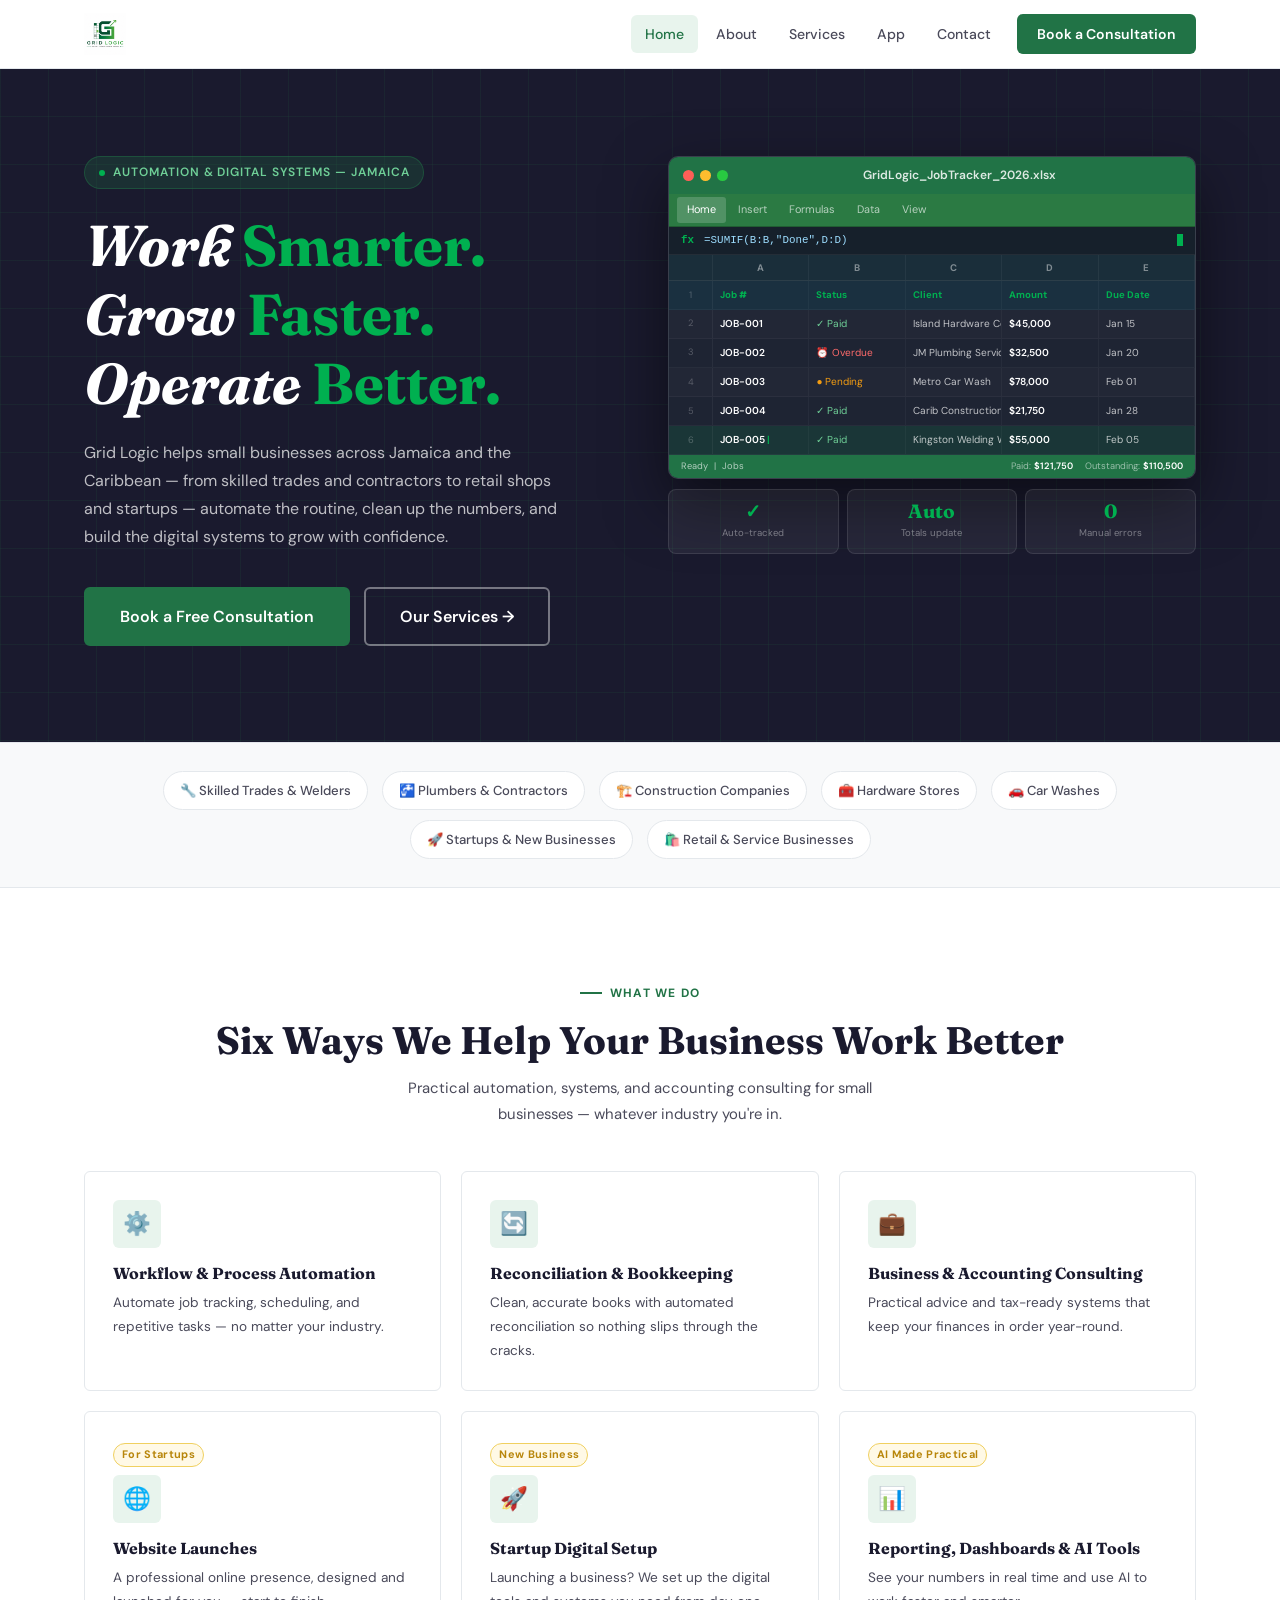
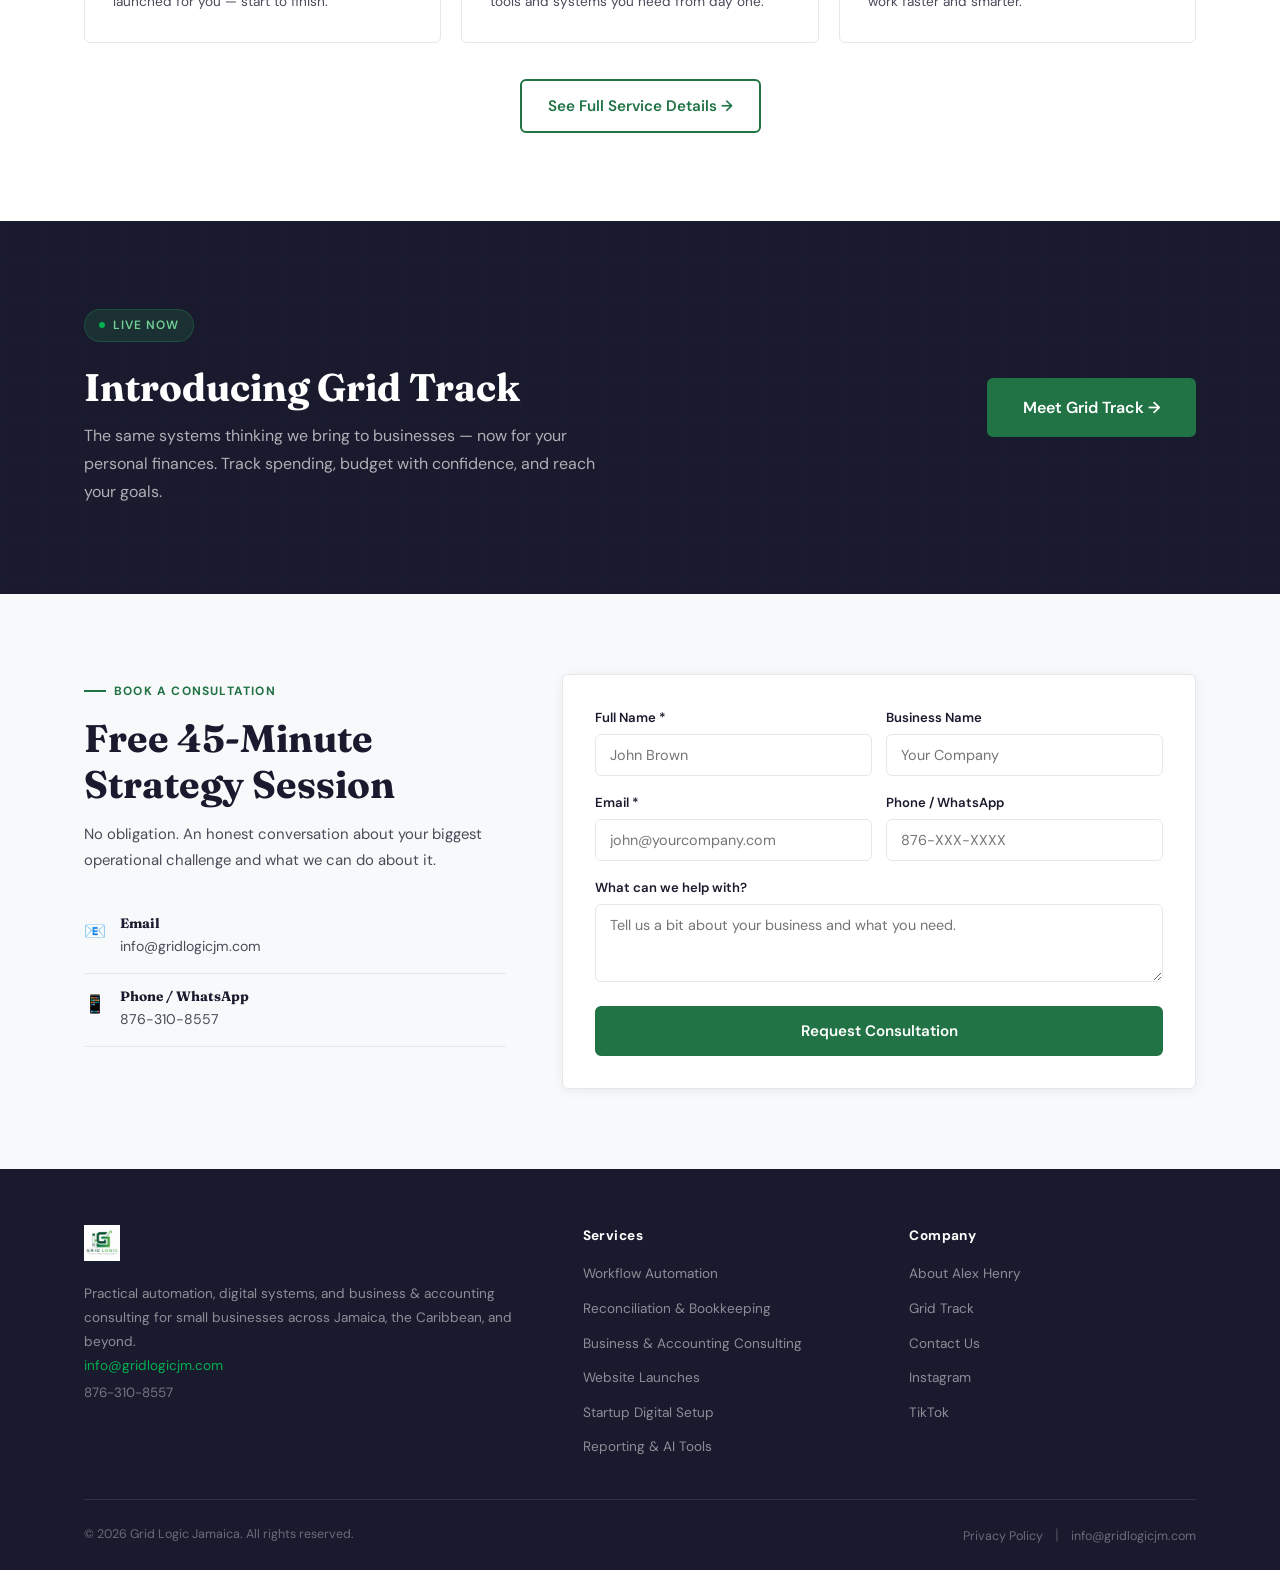
==== commit e0c7d9dd: "Name the finance app Grid Track, add its privacy policy page Updates App/Home page copy to use the a" ====
--- a/index.html
+++ b/index.html
@@ -182,11 +182,11 @@
     <div class="container" style="position:relative;z-index:1">
       <div style="display:grid;grid-template-columns:1fr auto;gap:32px;align-items:center;flex-wrap:wrap" class="hero-inner">
         <div>
-          <div class="hero-badge">Coming Soon</div>
-          <h2 style="color:white;margin-bottom:12px">We're Also Building a Personal Finance App</h2>
+          <div class="hero-badge">Live Now</div>
+          <h2 style="color:white;margin-bottom:12px">Introducing Grid Track</h2>
           <p style="color:rgba(255,255,255,.65);max-width:520px;margin:0">The same systems thinking we bring to businesses — now for your personal finances. Track spending, budget with confidence, and reach your goals.</p>
         </div>
-        <a class="btn btn-primary btn-lg" href="app.html">Learn More &amp; Join Waitlist →</a>
+        <a class="btn btn-primary btn-lg" href="app.html">Meet Grid Track →</a>
       </div>
     </div>
   </section>
@@ -255,7 +255,7 @@
         <h5>Company</h5>
         <ul class="footer-links">
           <li><a href="about.html">About Alex Henry</a></li>
-          <li><a href="app.html">Finance App</a></li>
+          <li><a href="app.html">Grid Track</a></li>
           <li><a href="contact.html">Contact Us</a></li>
           <li><a href="https://www.instagram.com/gridlogicjm" target="_blank">Instagram</a></li>
           <li><a href="https://www.tiktok.com/@gridlogicjm" target="_blank">TikTok</a></li>
@@ -265,7 +265,7 @@
     <div class="footer-bottom">
       <p>© 2026 Grid Logic Jamaica. All rights reserved.</p>
       <div>
-        <a href="#">Privacy Policy</a>
+        <a href="privacy-policy.html">Privacy Policy</a>
         <span class="footer-divider">|</span>
         <a href="mailto:info@gridlogicjm.com">info@gridlogicjm.com</a>
       </div>
